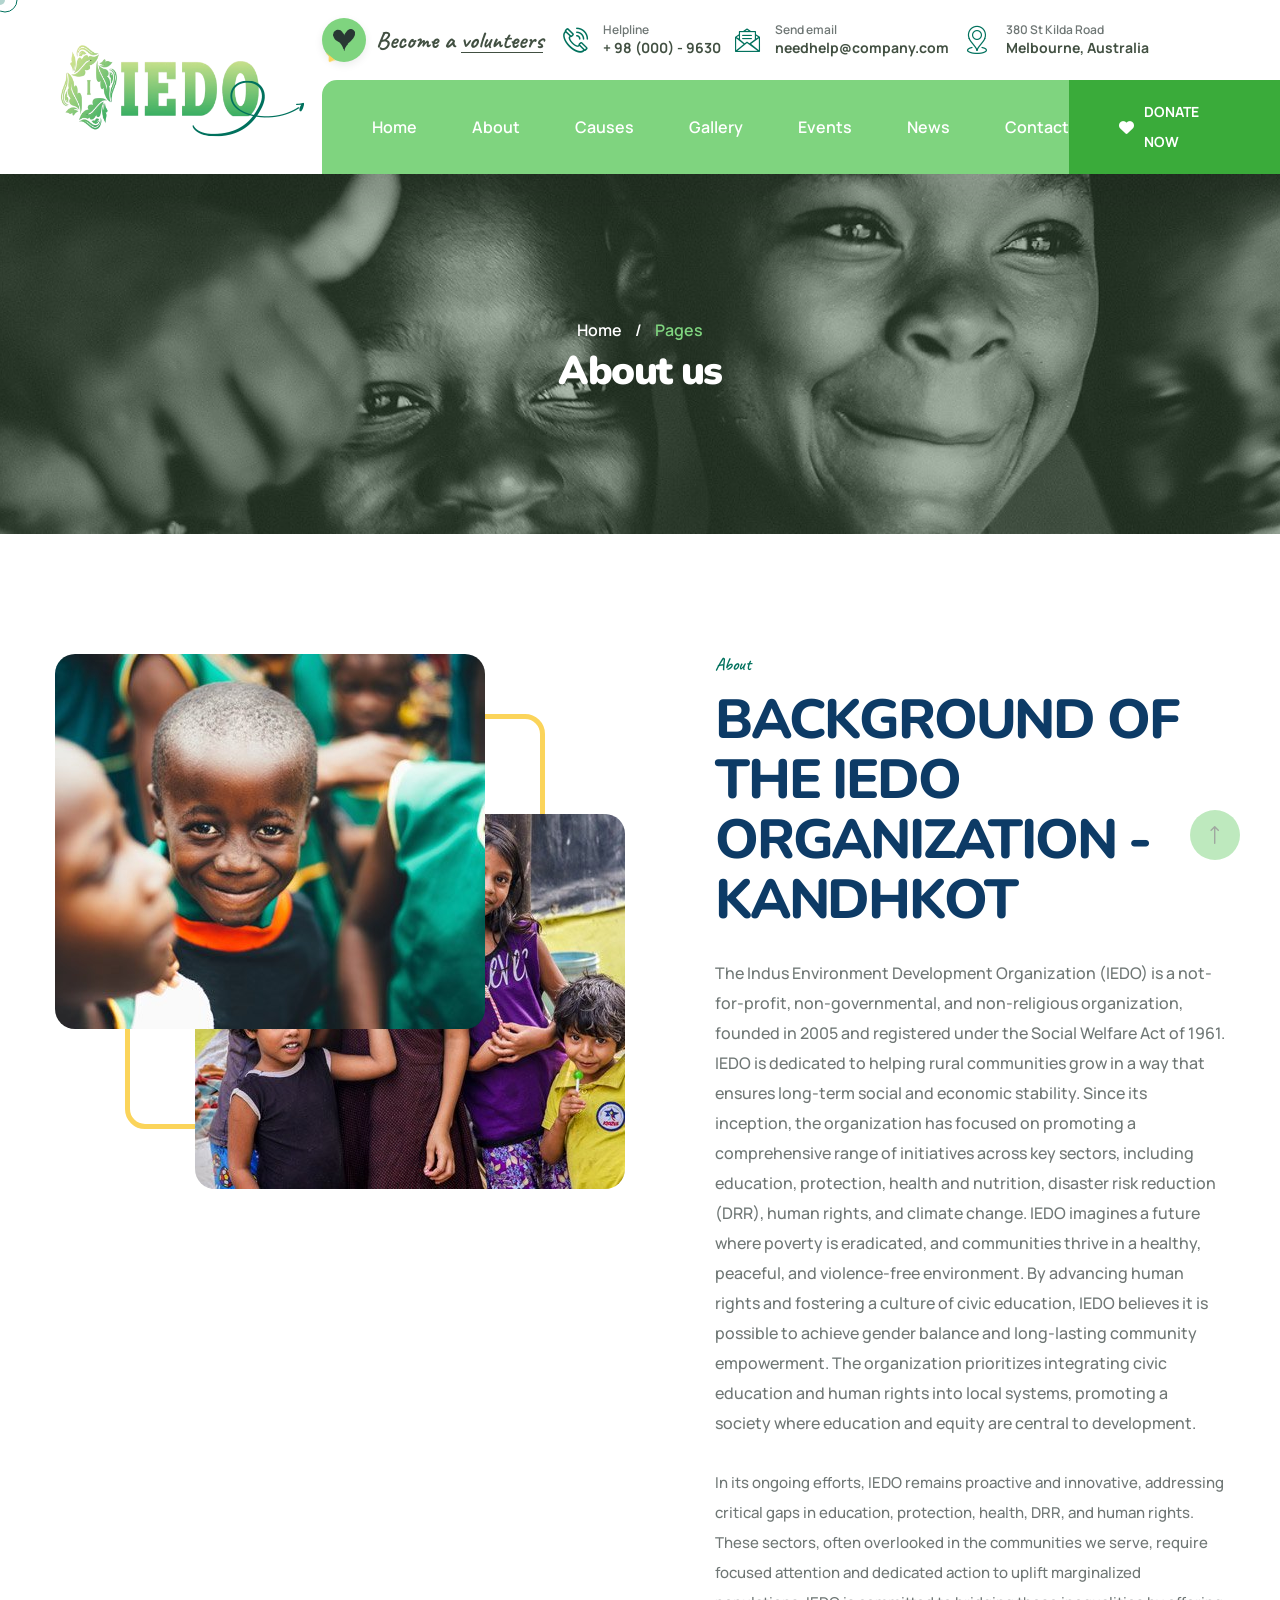
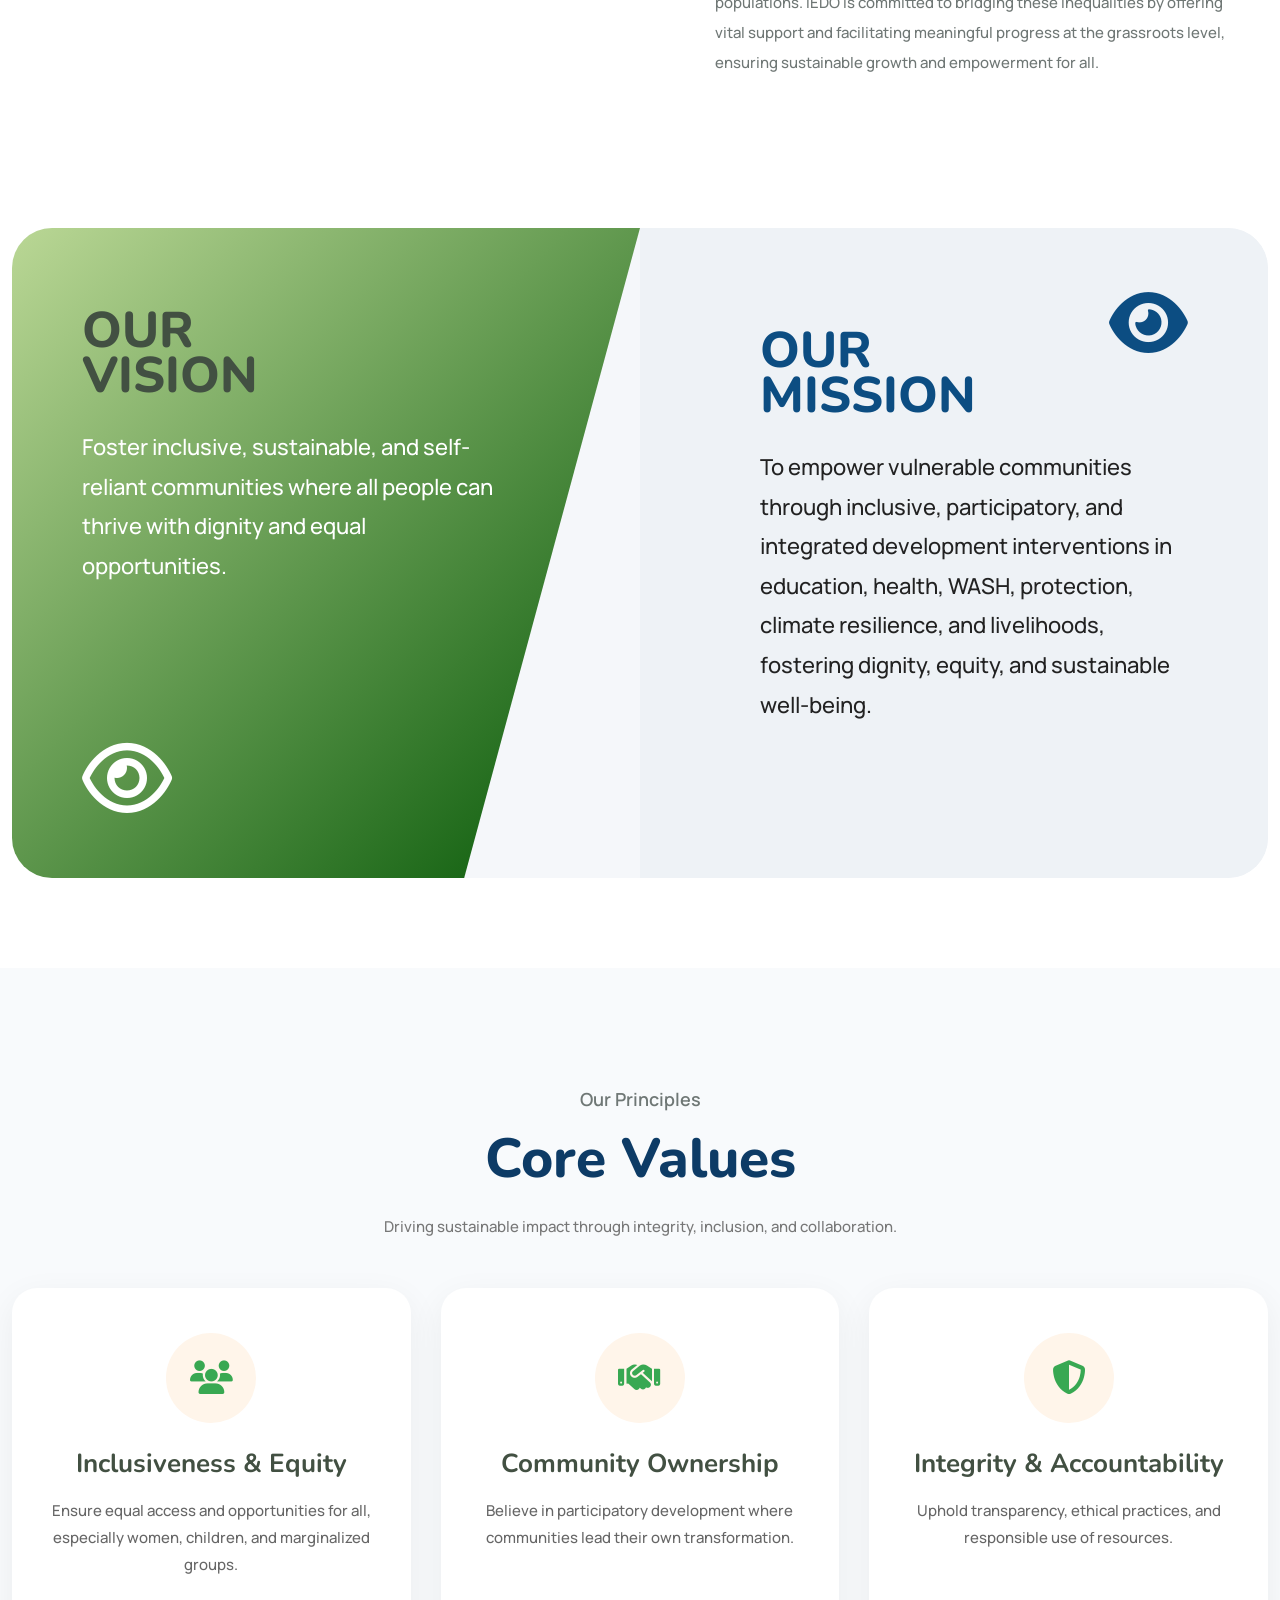
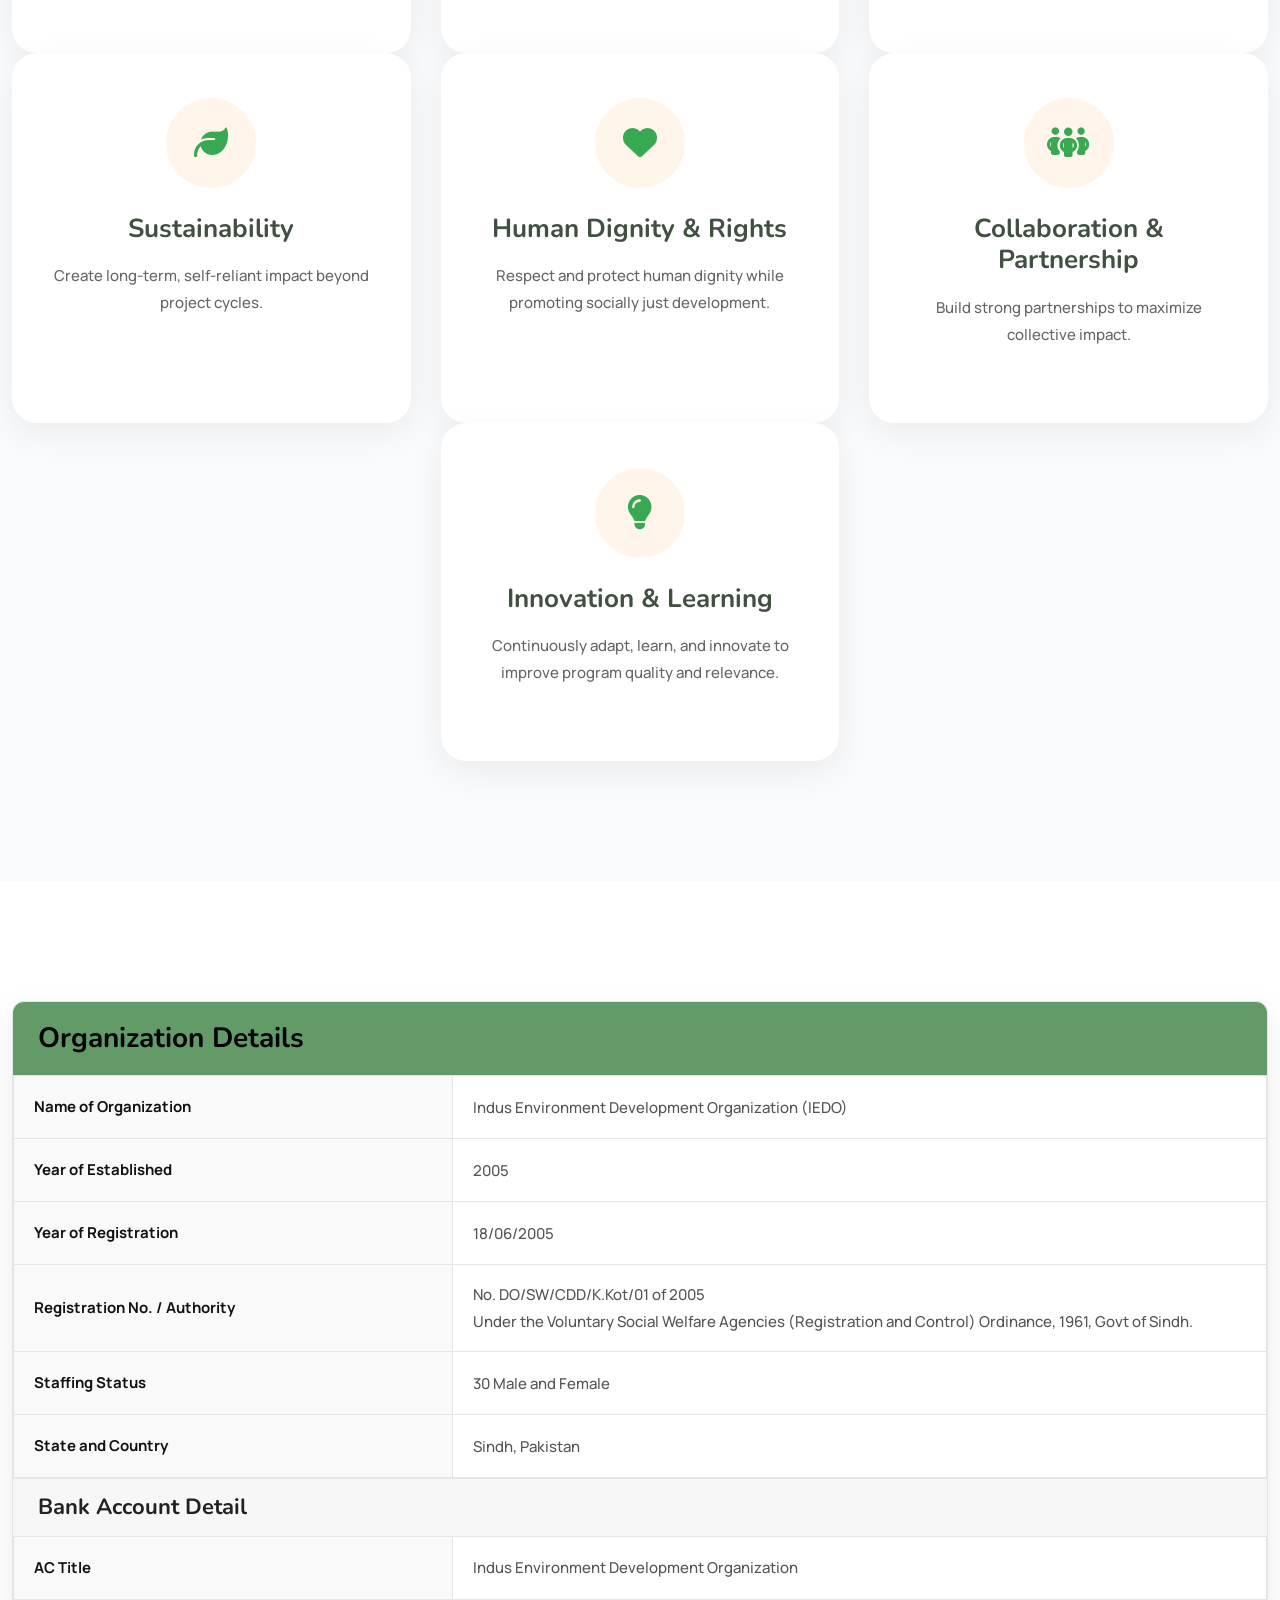
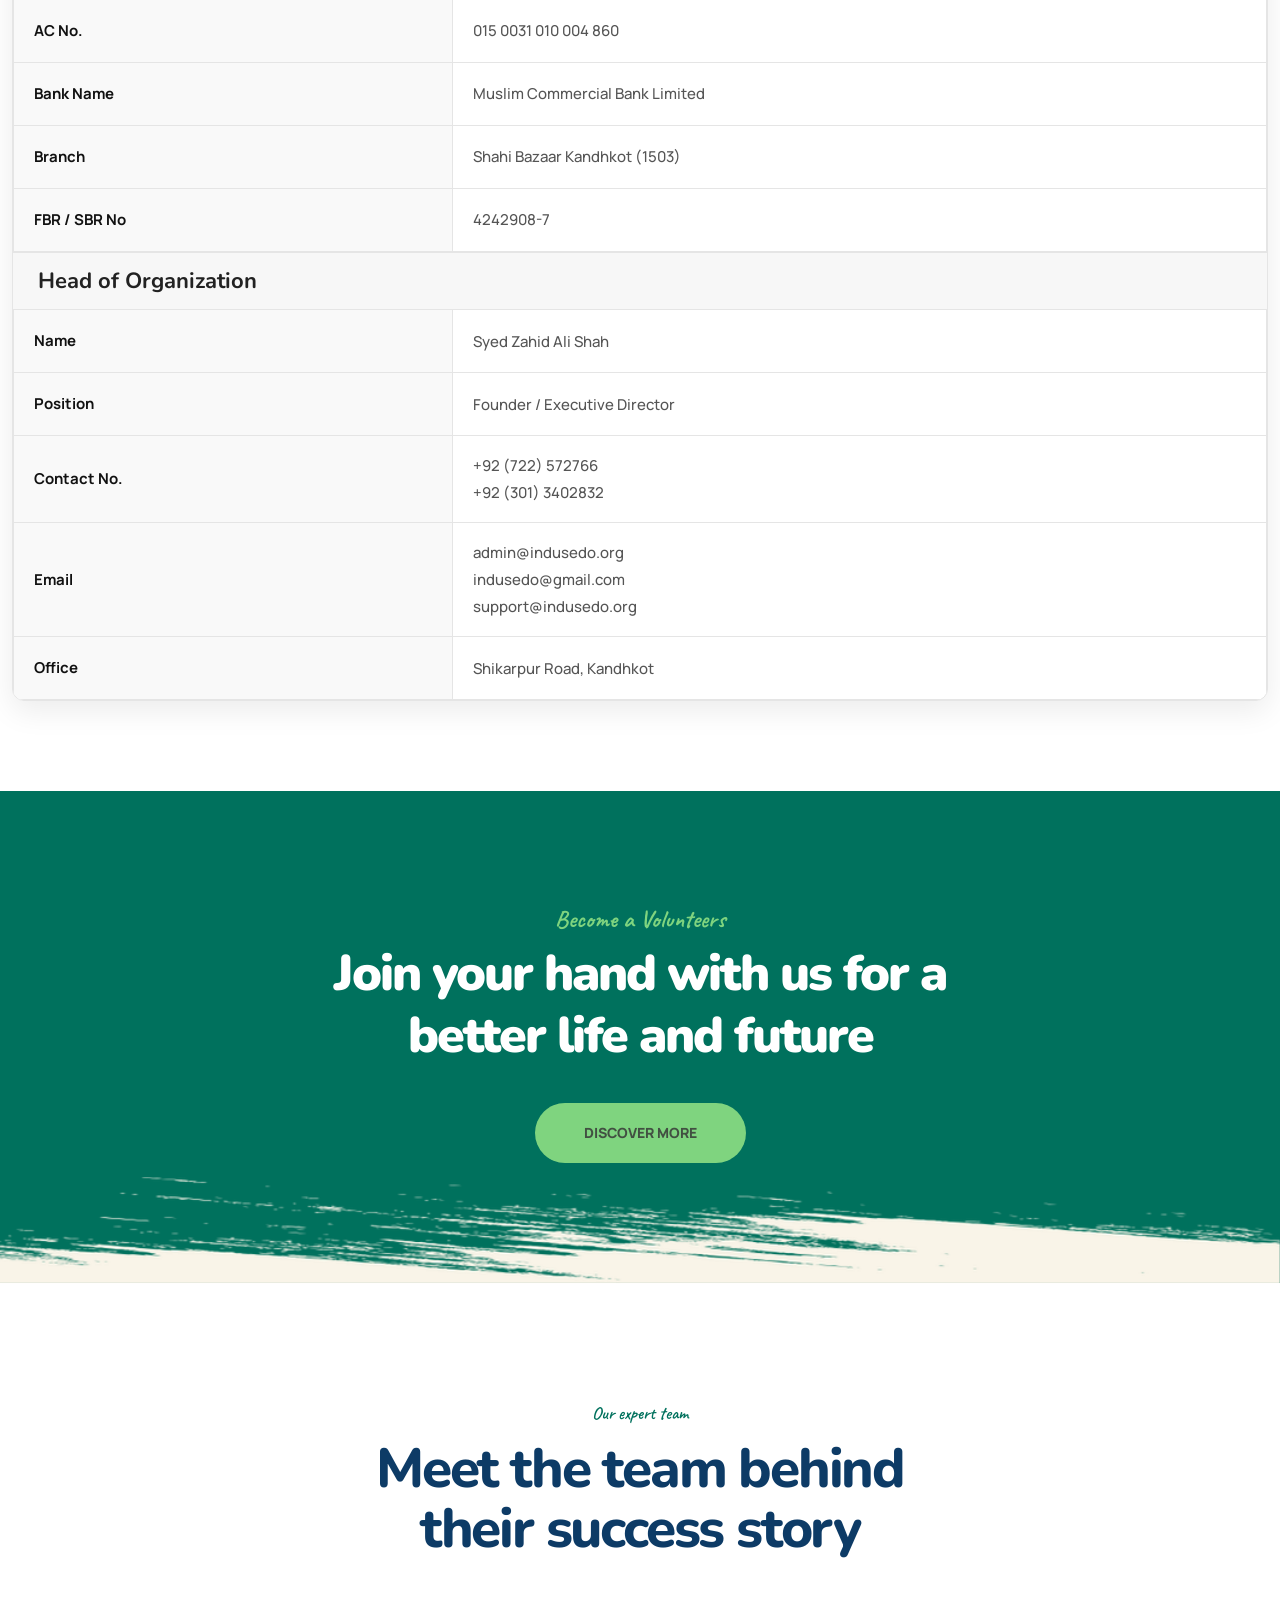
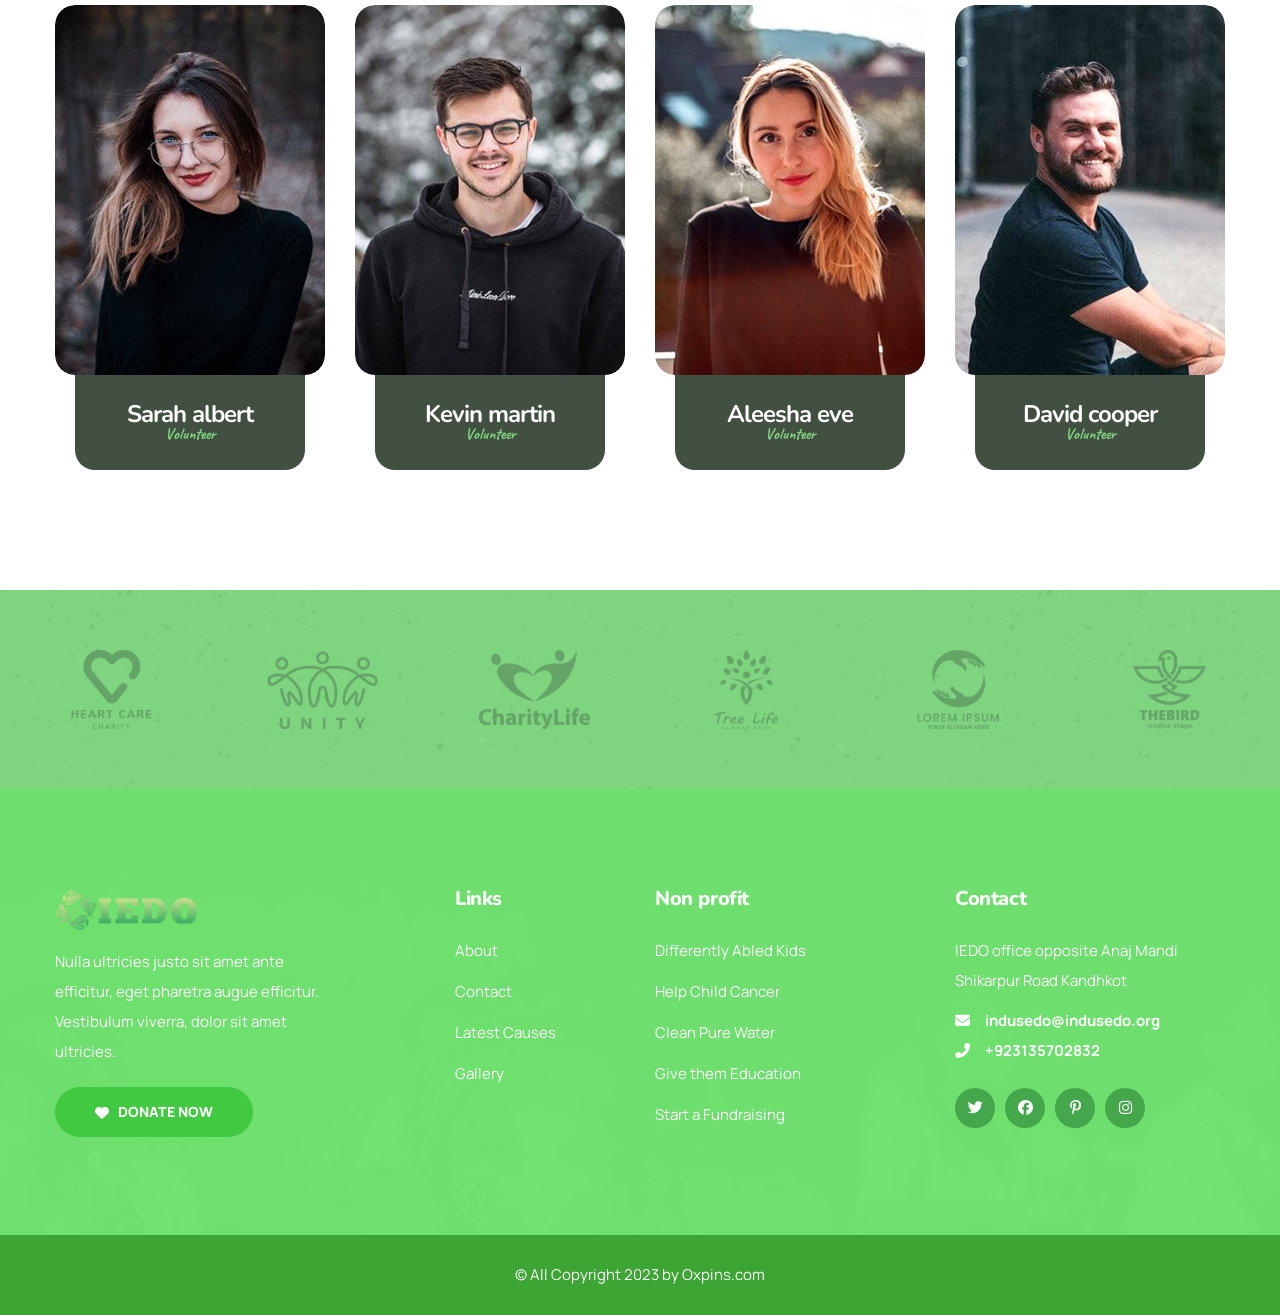
==== about.html @ 6746856f "updated" ====
<!DOCTYPE html>
<html lang="en">

<!-- Added by HTTrack -->
<meta http-equiv="content-type" content="text/html;charset=utf-8" /><!-- /Added by HTTrack -->

<head>
    <meta charset="UTF-8" />
    <meta name="viewport" content="width=device-width, initial-scale=1.0" />
  <title> IEDO | About</title>
    <!-- favicons Icons -->
    <link rel="apple-touch-icon" sizes="180x180" href="assets/images/favicons/apple-touch-icon.png" />
    <link rel="icon" type="image/png" sizes="32x32" href="assets/images/favicons/favicon-32x32.png" />
    <link rel="icon" type="image/png" sizes="16x16" href="assets/images/favicons/favicon-16x16.png" />
    <link rel="manifest" href="assets/images/favicons/site.webmanifest" />
    <meta name="description" content="Oxpins HTML 5 Template " />

    <!-- fonts -->
    <link rel="preconnect" href="https://fonts.googleapis.com/">

    <link rel="preconnect" href="https://fonts.gstatic.com/" crossorigin>

    <link
        href="https://fonts.googleapis.com/css2?family=Nunito:ital,wght@0,200;0,300;0,400;0,500;0,600;0,700;0,800;0,900;1,200;1,300;1,400;1,500;1,600;1,700;1,800;1,900&amp;display=swap"
        rel="stylesheet">

    <link href="https://fonts.googleapis.com/css2?family=Manrope:wght@200;300;400;500;600;700;800&amp;display=swap"
        rel="stylesheet">

    <link href="https://fonts.googleapis.com/css2?family=Caveat:wght@400;500;600;700&amp;display=swap" rel="stylesheet">


    <link rel="stylesheet" href="assets/vendors/bootstrap/css/bootstrap.min.css" />
    <link rel="stylesheet" href="assets/vendors/animate/animate.min.css" />
    <link rel="stylesheet" href="assets/vendors/animate/custom-animate.css" />
    <link rel="stylesheet" href="assets/vendors/fontawesome/css/all.min.css" />
    <link rel="stylesheet" href="assets/vendors/jarallax/jarallax.css" />
    <link rel="stylesheet" href="assets/vendors/jquery-magnific-popup/jquery.magnific-popup.css" />
    <link rel="stylesheet" href="assets/vendors/nouislider/nouislider.min.css" />
    <link rel="stylesheet" href="assets/vendors/nouislider/nouislider.pips.css" />
    <link rel="stylesheet" href="assets/vendors/odometer/odometer.min.css" />
    <link rel="stylesheet" href="assets/vendors/swiper/swiper.min.css" />
    <link rel="stylesheet" href="assets/vendors/oxpins-icons/style.css">
    <link rel="stylesheet" href="assets/vendors/tiny-slider/tiny-slider.min.css" />
    <link rel="stylesheet" href="assets/vendors/reey-font/stylesheet.css" />
    <link rel="stylesheet" href="assets/vendors/owl-carousel/owl.carousel.min.css" />
    <link rel="stylesheet" href="assets/vendors/owl-carousel/owl.theme.default.min.css" />
    <link rel="stylesheet" href="assets/vendors/bxslider/jquery.bxslider.css" />
    <link rel="stylesheet" href="assets/vendors/bootstrap-select/css/bootstrap-select.min.css" />
    <link rel="stylesheet" href="assets/vendors/vegas/vegas.min.css" />
    <link rel="stylesheet" href="assets/vendors/jquery-ui/jquery-ui.css" />
    <link rel="stylesheet" href="assets/vendors/timepicker/timePicker.css" />
    <link rel="stylesheet" href="https://cdnjs.cloudflare.com/ajax/libs/font-awesome/6.5.2/css/all.min.css">

    <!-- template styles -->
    <link rel="stylesheet" href="assets/css/oxpins.css" />
    <style>
        /* ================================
   IEDO Organization Details Design
================================ */

        .iedo-details-card {
            background: #fff;
            border-radius: 12px;
            overflow: hidden;
            box-shadow: 0 10px 30px rgba(0, 0, 0, 0.08);
            border: 1px solid #e5e5e5;
        }

        .card-header-custom {
            background: #629b68;
            padding: 20px 25px;
        }

        .card-header-custom h3 {
            color: #000000;
            margin: 0;
            font-size: 28px;
            font-weight: 700;
        }

        .sub-title {
            background: #f7f7f7;
            padding: 15px 25px;
            border-top: 1px solid #e5e5e5;
        }

        .sub-title h4 {
            margin: 0;
            font-size: 22px;
            font-weight: 700;
            color: #222;
        }

        .iedo-details-card .table {
            margin: 0;
        }

        .iedo-details-card .table th {
            background: #f9f9f9;
            color: #111;
            font-weight: 700;
            padding: 16px 20px;
            vertical-align: middle;
            font-size: 15px;
        }

        .iedo-details-card .table td {
            padding: 16px 20px;
            color: #555555;
            font-size: 15px;
            line-height: 1.8;
        }

        .iedo-details-card .table-bordered th,
        .iedo-details-card .table-bordered td {
            border: 1px solid #e5e5e5;
        }



        /* Mobile Responsive */
        @media (max-width: 767px) {

            .card-header-custom h3 {
                font-size: 22px;
            }

            .sub-title h4 {
                font-size: 18px;
            }

            .iedo-details-card .table th,
            .iedo-details-card .table td {
                font-size: 14px;
                padding: 12px;
            }

            .about-four__img-two {
                position: relative !important;
                width: 100%;
                bottom: 0;
                right: 0;
                margin-top: 20px;
            }
        }

        .mission-vision {
            padding: 120px 0;
        }

        .mission-vision-wrapper {
            position: relative;
            display: flex;
            overflow: hidden;
            border-radius: 40px;
            min-height: 650px;
            background: #f5f7fa;
        }

        /* LEFT */
        .vision-box {
            width: 50%;
            background: linear-gradient(135deg, #bad795, #025604);
            clip-path: polygon(0 0, 100% 0, 72% 100%, 0% 100%);
            position: relative;
        }

        .vision-content {
            padding: 80px 70px;
            color: #fff;
        }

        .vision-content h2 {
            font-size: 50px;
            font-weight: 800;
            line-height: 0.9;
            margin-bottom: 30px;
        }

        .vision-content p {
            font-size: 22px;
            line-height: 1.8;
            max-width: 420px;
        }

        .vision-icon {
            position: absolute;
            left: 70px;
            bottom: 60px;
        }

        .vision-icon i {
            font-size: 80px;
        }

        /* RIGHT */
        .mission-box {
            width: 50%;
            background: #eef2f6;
            position: relative;
        }

        .mission-content {
            padding: 100px 80px 80px 120px;
        }

        .mission-icon {
            position: absolute;
            top: 60px;
            right: 80px;
        }

        .mission-icon i {
            font-size: 70px;
            color: #0c4d82;
        }

        .mission-content h2 {
            color: #0c4d82;
            font-size: 50px;
            line-height: 0.9;
            font-weight: 800;
            margin-bottom: 30px;
        }

        .mission-content p {
            color: #222;
            font-size: 22px;
            line-height: 1.8;
            max-width: 430px;
        }

        /* Responsive */
        @media(max-width:991px) {

            .mission-vision-wrapper {
                flex-direction: column;
                min-height: auto;
            }

            .vision-box,
            .mission-box {
                width: 100%;
                clip-path: none;
            }

            .vision-content,
            .mission-content {
                padding: 60px 30px;
            }

            .vision-content h2,
            .mission-content h2 {
                font-size: 48px;
            }
        }

        /* Core Values Css Start*/
        .core-values {
            padding: 120px 0;
            background: #f8fafc;
        }

        .section-title span {
            font-size: 18px;
            font-weight: 600;
        }

        .section-title h2 {
            font-size: 55px;
            font-weight: 800;
            margin: 10px 0 20px;
            color: #0d3b66;
        }

        .section-title p {
            max-width: 700px;
            margin: auto;
            color: #777;
        }

        .value-card {
            background: #fff;
            border-radius: 25px;
            padding: 45px 35px;
            margin-bottom: 30px;
            text-align: center;

            box-shadow:
                0 10px 35px rgba(0, 0, 0, .06);

            transition: .4s;
            height: 100%;
        }

        .value-card:hover {
            transform: translateY(-10px);
            background:  linear-gradient(135deg,
                    #1df728,
                    #00ffbb);

            color: #fff;
        }

        .value-icon {
            width: 90px;
            height: 90px;

            margin: auto;

            border-radius: 50%;

            background: #fff5ea;

            display: flex;
            align-items: center;
            justify-content: center;

            margin-bottom: 25px;

            transition: .4s;
        }

        .value-card:hover .value-icon {
            background: #fff;
        }

        .value-icon i {
            font-size: 34px;
            color: #38a852;
        }

        .value-card h3 {
            font-size: 26px;
            margin-bottom: 18px;
            font-weight: 700;
        }

        .value-card p {
            line-height: 1.8;
            color: #666;
        }

        .value-card:hover p,
        .value-card:hover h3 {
            color: #fff;
        }

        @media(max-width:991px) {

            .section-title h2 {
                font-size: 40px;
            }

            .value-card {
                padding: 35px 25px;
            }

        }

        /* End Core Values */
    </style>
</head>

<body class="custom-cursor">

    <div class="custom-cursor__cursor"></div>
    <div class="custom-cursor__cursor-two"></div>





    <div class="preloader">
        <div class="preloader__image"></div>
    </div>
    <!-- /.preloader -->


    <div class="page-wrapper">
        <header class="main-header">
            <nav class="main-menu">
                <div class="main-menu__wrapper">
                    <div class="main-menu__wrapper-inner">
                        <div class="main-menu__left">
                            <div class="main-menu__logo">
                                <a href="index.html"><img src="assets/images/logo.png" height="90" width="200"
                                        alt=""></a>
                            </div>

                            <div class="main-menu__shape-1 float-bob-x">
                                <img src="assets/images/shapes/main-menu-shape-1.png" alt="">
                            </div>
                        </div>
                        <div class="main-menu__right">
                            <div class="main-menu__right-top">
                                <div class="main-menu__right-top-left">
                                    <div class="main-menu__volunteers">
                                        <div class="main-menu__volunteers-icon">
                                            <img src="assets/images/icon/main-menu-heart-icon.png" alt="">
                                        </div>
                                        <div class="main-menu__volunteers-text-box">
                                            <p class="main-menu__volunteers-text"><a href="become-volunteer.html">Become
                                                    a
                                                    <span>volunteers</span></a></p>
                                        </div>
                                    </div>
                                </div>
                                <div class="main-menu__right-top-right">
                                    <div class="main-menu__right-top-address">
                                        <ul class="list-unstyled main-menu__right-top-address-list">
                                            <li>
                                                <div class="icon">
                                                    <span class="icon-phone-call"></span>
                                                </div>
                                                <div class="content">
                                                    <p>Helpline</p>
                                                    <h5><a href="tel:980009630">+ 98 (000) - 9630</a></h5>
                                                </div>
                                            </li>
                                            <li>
                                                <div class="icon">
                                                    <span class="icon-message"></span>
                                                </div>
                                                <div class="content">
                                                    <p>Send email</p>
                                                    <h5><a href="mailto:needhelp@company.com">needhelp@company.com</a>
                                                    </h5>
                                                </div>
                                            </li>
                                            <li>
                                                <div class="icon">
                                                    <span class="icon-location"></span>
                                                </div>
                                                <div class="content">
                                                    <p>380 St Kilda Road</p>
                                                    <h5>Melbourne, Australia</h5>
                                                </div>
                                            </li>
                                        </ul>
                                    </div>
                                    <div class="main-menu__right-top-social">
                                        <a href="#"><i class="fab fa-twitter"></i></a>
                                        <a href="#"><i class="fab fa-facebook"></i></a>
                                        <a href="#"><i class="fab fa-pinterest-p"></i></a>
                                        <a href="#"><i class="fab fa-instagram"></i></a>
                                    </div>
                                </div>
                            </div>
                            <div class="main-menu__right-bottom">
                                <div class="main-menu__main-menu-box">
                                    <a href="#" class="mobile-nav__toggler"><i class="fa fa-bars"></i></a>
                                    <ul class="main-menu__list">
                                        <li>
                                            <a href="index.html">Home</a>
                                        </li>

                                        <li>
                                            <a href="about.html">About</a>
                                        </li>

                                        <li>
                                            <a href="donation.html">Causes</a>
                                        </li>

                                        <li>
                                            <a href="gallery.html">Gallery</a>
                                        </li>


                                        <li>
                                            <a href="events.html">Events</a>
                                        </li>


                                        <li>
                                            <a href="news.html">News</a>
                                        </li>

                                        <li>
                                            <a href="contact.html">Contact</a>
                                        </li>
                                    </ul>
                                </div>
                                <div class="main-menu__main-menu-content-box">
                                    <div class="main-menu__search-cat-btn-box">
                                        <div class="main-menu__btn-box">
                                            <a href="donate-now.html" class="main-menu__btn"> <span
                                                    class="fa fa-heart"></span> Donate
                                                now</a>
                                        </div>
                                    </div>
                                </div>
                            </div>
                        </div>
                    </div>
                </div>
            </nav>
        </header>

        <div class="stricky-header stricked-menu main-menu">
            <div class="sticky-header__content"></div><!-- /.sticky-header__content -->
        </div><!-- /.stricky-header -->

        <!--Page Header Start-->
        <section class="page-header">
            <div class="page-header-bg" style="background-image: url(assets/images/backgrounds/page-header-bg.jpg)">
            </div>
            <div class="container">
                <div class="page-header__inner">
                    <ul class="thm-breadcrumb list-unstyled">
                        <li><a href="index.html">Home</a></li>
                        <li><span>/</span></li>
                        <li class="active">Pages</li>
                    </ul>
                    <h2>About us</h2>
                </div>
            </div>
        </section>
        <!--Page Header End-->




        <!--About Four Start-->
        <section class="about-four">
            <div class="container">
                <div class="row">
                    <div class="col-xl-6">
                        <div class="about-four__left">
                            <div class="about-four__img-box">
                                <div class="about-four__img">
                                    <img src="assets/images/resources/about-four-img-1.jpg" alt="">
                                </div>
                                <div class="about-four__img-two">
                                    <img src="assets/images/resources/about-four-img-2.jpg" alt="">
                                </div>
                                <div class="about-four__border"></div>
                            </div>
                        </div>
                    </div>
                    <div class="col-xl-6">
                        <div class="about-four__right">
                            <div class="section-title text-left">
                                <span class="section-title__tagline">About</span>
                                <h2 class="section-title__title">BACKGROUND OF THE IEDO ORGANIZATION - KANDHKOT</h2>
                            </div>
                            <p class="about-four__text">The Indus Environment Development Organization (IEDO) is a
                                not-for-profit, non-governmental,
                                and non-religious organization, founded in 2005 and registered under the Social Welfare
                                Act of 1961.
                                IEDO is dedicated to helping rural communities grow in a way that ensures long-term
                                social and economic stability.
                                Since its inception, the organization has focused on promoting a comprehensive range of
                                initiatives across key sectors, including education, protection,
                                health and nutrition, disaster risk reduction (DRR), human rights, and climate change.
                                IEDO imagines a future where poverty is eradicated, and communities thrive in a healthy,
                                peaceful, and violence-free environment. By advancing human rights and fostering a
                                culture of civic education,
                                IEDO believes it is possible to achieve gender balance and long-lasting community
                                empowerment.
                                The organization prioritizes
                                integrating civic education and human rights into local systems,
                                promoting a society where education and equity are central to development.</p></br>

                            <p>In its ongoing efforts, IEDO remains proactive and innovative, addressing critical gaps
                                in education,
                                protection, health, DRR, and human rights. These sectors, often overlooked in the
                                communities we serve,
                                require focused attention and dedicated action to uplift marginalized populations. IEDO
                                is committed to bridging these inequalities
                                by offering vital support and facilitating meaningful progress at the grassroots level,
                                ensuring sustainable growth and empowerment for all.</p>
                        </div>
                    </div>
                </div>
            </div>
        </section></br>
        <!--About Four End-->


        <!--Our Mission and Our Vision Start-->
        <section class="news-one">
            <div class="container-fluid">
                <div class="mission-vision-wrapper">
                    <!-- Vision -->
                    <div class="vision-box">
                        <div class="vision-content">
                            <h2>OUR<br>VISION</h2>
                            <p>
                                Foster inclusive, sustainable, and self-reliant communities where all people can
                                thrive with dignity and equal opportunities.
                            </p>

                            <div class="vision-icon">
                                <i class="fa-regular fa-eye"></i>
                            </div>
                        </div>
                    </div>

                    <!-- Mission -->
                    <div class="mission-box">
                        <div class="mission-content">
                            <div class="mission-icon">
                                <i class="fa-solid fa-eye"></i>
                            </div>
                            <h2>OUR<br>MISSION</h2>
                            <p>
                                To empower vulnerable communities through inclusive, participatory, and
                                integrated development interventions in education, health, WASH, protection, climate
                                resilience, and livelihoods, fostering dignity, equity, and sustainable well-being.
                            </p>
                        </div>
                    </div>

                </div>
            </div>
        </section>
        <!--Mission and Vision End-->


        <!--Core Values Start-->
        <section class="core-values">
            <div class="container-fluid">
                <div class="section-title text-center">
                    <span>Our Principles</span>
                    <h2>Core Values</h2>
                    <p>Driving sustainable impact through integrity, inclusion, and collaboration.</p>
                </div>

                <div class="row">

                    <div class="col-xl-4 col-lg-6">
                        <div class="value-card">
                            <div class="value-icon">
                                <i class="fa-solid fa-users"></i>
                            </div>
                            <h3>Inclusiveness & Equity</h3>
                            <p>
                                Ensure equal access and opportunities for all,
                                especially women, children, and marginalized groups.
                            </p>
                        </div>
                    </div>

                    <div class="col-xl-4 col-lg-6">
                        <div class="value-card">
                            <div class="value-icon">
                                <i class="fa-solid fa-handshake"></i>
                            </div>
                            <h3>Community Ownership</h3>
                            <p>
                                Believe in participatory development where communities
                                lead their own transformation.
                            </p>
                        </div>
                    </div>

                    <div class="col-xl-4 col-lg-6">
                        <div class="value-card">
                            <div class="value-icon">
                                <i class="fa-solid fa-shield-halved"></i>
                            </div>
                            <h3>Integrity & Accountability</h3>
                            <p>
                                Uphold transparency, ethical practices,
                                and responsible use of resources.
                            </p>
                        </div>
                    </div>

                    <div class="col-xl-4 col-lg-6">
                        <div class="value-card">
                            <div class="value-icon">
                                <i class="fa-solid fa-leaf"></i>
                            </div>
                            <h3>Sustainability</h3>
                            <p>
                                Create long-term, self-reliant impact
                                beyond project cycles.
                            </p>
                        </div>
                    </div>

                    <div class="col-xl-4 col-lg-6">
                        <div class="value-card">
                            <div class="value-icon">
                                <i class="fa-solid fa-heart"></i>
                            </div>
                            <h3>Human Dignity & Rights</h3>
                            <p>
                                Respect and protect human dignity while
                                promoting socially just development.
                            </p>
                        </div>
                    </div>

                    <div class="col-xl-4 col-lg-6">
                        <div class="value-card">
                            <div class="value-icon">
                                <i class="fa-solid fa-people-group"></i>
                            </div>
                            <h3>Collaboration & Partnership</h3>
                            <p>
                                Build strong partnerships to maximize
                                collective impact.
                            </p>
                        </div>
                    </div>

                    <div class="col-xl-4 col-lg-6 mx-auto">
                        <div class="value-card">
                            <div class="value-icon">
                                <i class="fa-solid fa-lightbulb"></i>
                            </div>
                            <h3>Innovation & Learning</h3>
                            <p>
                                Continuously adapt, learn, and innovate
                                to improve program quality and relevance.
                            </p>
                        </div>
                    </div>

                </div>

            </div>
        </section>
        <!--/Core values End-->

        <!-- Organization Details Card -->
        <section class="news-one">
            <div class="container-fluid">
                <div class="row">
                    <div class="col-xl-12">
                        <div class="iedo-details-card">
                            <div class="card-header-custom">
                                <h3>Organization Details</h3>
                            </div>

                            <div class="table-responsive">
                                <table class="table table-bordered align-middle mb-0">

                                    <tbody>

                                        <tr>
                                            <th width="35%">Name of Organization</th>
                                            <td>Indus Environment Development Organization (IEDO)</td>
                                        </tr>

                                        <tr>
                                            <th>Year of Established</th>
                                            <td>2005</td>
                                        </tr>

                                        <tr>
                                            <th>Year of Registration</th>
                                            <td>18/06/2005</td>
                                        </tr>

                                        <tr>
                                            <th>Registration No. / Authority</th>
                                            <td>
                                                No. DO/SW/CDD/K.Kot/01 of 2005 <br>
                                                Under the Voluntary Social Welfare Agencies
                                                (Registration and Control) Ordinance, 1961,
                                                Govt of Sindh.
                                            </td>
                                        </tr>

                                        <tr>
                                            <th>Staffing Status</th>
                                            <td>30 Male and Female</td>
                                        </tr>

                                        <tr>
                                            <th>State and Country</th>
                                            <td>Sindh, Pakistan</td>
                                        </tr>

                                    </tbody>
                                </table>
                            </div>

                            <!-- Bank Details -->
                            <div class="sub-title">
                                <h4>Bank Account Detail</h4>
                            </div>

                            <div class="table-responsive">
                                <table class="table table-bordered align-middle mb-0">

                                    <tbody>

                                        <tr>
                                            <th width="35%">AC Title</th>
                                            <td>Indus Environment Development Organization</td>
                                        </tr>

                                        <tr>
                                            <th>AC No.</th>
                                            <td>015 0031 010 004 860</td>
                                        </tr>

                                        <tr>
                                            <th>Bank Name</th>
                                            <td>Muslim Commercial Bank Limited</td>
                                        </tr>

                                        <tr>
                                            <th>Branch</th>
                                            <td>Shahi Bazaar Kandhkot (1503)</td>
                                        </tr>

                                        <tr>
                                            <th>FBR / SBR No</th>
                                            <td>4242908-7</td>
                                        </tr>

                                    </tbody>
                                </table>
                            </div>

                            <!-- Contact Details -->
                            <div class="sub-title">
                                <h4>Head of Organization</h4>
                            </div>

                            <div class="table-responsive">
                                <table class="table table-bordered align-middle mb-0">

                                    <tbody>

                                        <tr>
                                            <th width="35%">Name</th>
                                            <td>Syed Zahid Ali Shah</td>
                                        </tr>

                                        <tr>
                                            <th>Position</th>
                                            <td>Founder / Executive Director</td>
                                        </tr>

                                        <tr>
                                            <th>Contact No.</th>
                                            <td>
                                                +92 (722) 572766 <br>
                                                +92 (301) 3402832
                                            </td>
                                        </tr>

                                        <tr>
                                            <th>Email</th>
                                            <td>
                                                admin@indusedo.org <br>
                                                indusedo@gmail.com <br>
                                                support@indusedo.org
                                            </td>
                                        </tr>

                                        <tr>
                                            <th>Office</th>
                                            <td>
                                                Shikarpur Road, Kandhkot
                                            </td>
                                        </tr>

                                    </tbody>

                                </table>
                            </div>

                        </div>
                    </div>
                </div>
            </div>
        </section>
        <!-- Organization Details Card End -->



        <!--Become Volunteer One Start-->
        <section class="become-volunteer-one">
            <div class="become-volunteer-one__bg-box">
                <div class="become-volunteer-one__bg jarallax" data-jarallax data-speed="0.2" data-imgPosition="50% 0%"
                    style="background-image: url(assets/images/backgrounds/become-volunteer-one-bg.jpg);"></div>
            </div>
            <div class="become-volunteer-one__shape-1"
                style="background-image: url(assets/images/shapes/become-volunteer-shape-1.png);"></div>
            <div class="container">
                <div class="become-volunteer-one__inner">
                    <p class="become-volunteer-one__sub-title">Become a Volunteers</p>
                    <h3 class="become-volunteer-one__title">Join your hand with us for a <br> better life and future
                    </h3>
                    <div class="become-volunteer-one__btn-box">
                        <a href="become-volunteer.html" class="thm-btn become-volunteer-one__btn">Discover More</a>
                    </div>
                </div>
            </div>
        </section>
        <!--Become Volunteer One End-->


        <!--Team One Start-->
        <section class="team-one">
            <div class="container">
                <div class="section-title text-center">
                    <span class="section-title__tagline">Our expert team</span>
                    <h2 class="section-title__title">Meet the team behind <br> their success story</h2>
                </div>
                <div class="row">
                    <!--Team One Single Start-->
                    <div class="col-xl-3 col-lg-6 col-md-6 wow fadeInUp" data-wow-delay="100ms">
                        <div class="team-one__single">
                            <div class="team-one__img">
                                <img src="assets/images/team/team-1-1.jpg" alt="">
                                <div class="team-one__social">
                                    <a href="#"><i class="fab fa-facebook"></i></a>
                                    <a href="#"><i class="fab fa-twitter"></i></a>
                                    <a href="#"><i class="fab fa-pinterest-p"></i></a>
                                    <a href="#"><i class="fab fa-instagram"></i></a>
                                </div>
                            </div>
                            <div class="team-one__content">
                                <h3 class="team-one__name"><a href="team-details.html">Sarah albert</a></h3>
                                <p class="team-one__sub-title">Volunteer</p>
                            </div>
                        </div>
                    </div>
                    <!--Team One Single End-->
                    <!--Team One Single Start-->
                    <div class="col-xl-3 col-lg-6 col-md-6 wow fadeInUp" data-wow-delay="200ms">
                        <div class="team-one__single">
                            <div class="team-one__img">
                                <img src="assets/images/team/team-1-2.jpg" alt="">
                                <div class="team-one__social">
                                    <a href="#"><i class="fab fa-facebook"></i></a>
                                    <a href="#"><i class="fab fa-twitter"></i></a>
                                    <a href="#"><i class="fab fa-pinterest-p"></i></a>
                                    <a href="#"><i class="fab fa-instagram"></i></a>
                                </div>
                            </div>
                            <div class="team-one__content">
                                <h3 class="team-one__name"><a href="team-details.html">Kevin martin</a></h3>
                                <p class="team-one__sub-title">Volunteer</p>
                            </div>
                        </div>
                    </div>
                    <!--Team One Single End-->
                    <!--Team One Single Start-->
                    <div class="col-xl-3 col-lg-6 col-md-6 wow fadeInUp" data-wow-delay="300ms">
                        <div class="team-one__single">
                            <div class="team-one__img">
                                <img src="assets/images/team/team-1-3.jpg" alt="">
                                <div class="team-one__social">
                                    <a href="#"><i class="fab fa-facebook"></i></a>
                                    <a href="#"><i class="fab fa-twitter"></i></a>
                                    <a href="#"><i class="fab fa-pinterest-p"></i></a>
                                    <a href="#"><i class="fab fa-instagram"></i></a>
                                </div>
                            </div>
                            <div class="team-one__content">
                                <h3 class="team-one__name"><a href="team-details.html">Aleesha eve</a></h3>
                                <p class="team-one__sub-title">Volunteer</p>
                            </div>
                        </div>
                    </div>
                    <!--Team One Single End-->
                    <!--Team One Single Start-->
                    <div class="col-xl-3 col-lg-6 col-md-6 wow fadeInUp" data-wow-delay="400ms">
                        <div class="team-one__single">
                            <div class="team-one__img">
                                <img src="assets/images/team/team-1-4.jpg" alt="">
                                <div class="team-one__social">
                                    <a href="#"><i class="fab fa-facebook"></i></a>
                                    <a href="#"><i class="fab fa-twitter"></i></a>
                                    <a href="#"><i class="fab fa-pinterest-p"></i></a>
                                    <a href="#"><i class="fab fa-instagram"></i></a>
                                </div>
                            </div>
                            <div class="team-one__content">
                                <h3 class="team-one__name"><a href="team-details.html">David cooper</a></h3>
                                <p class="team-one__sub-title">Volunteer</p>
                            </div>
                        </div>
                    </div>
                    <!--Team One Single End-->
                </div>
            </div>
        </section>
        <!--Team One End-->

        <!--Brand One Start-->
        <section class="brand-one brand-three">
            <div class="brand-two-shape-1" style="background-image: url(assets/images/shapes/brand-three-shape-1.png);">
            </div>
            <div class="container">
                <div class="thm-swiper__slider swiper-container" data-swiper-options='{"spaceBetween": 100, "slidesPerView": 5, "autoplay": { "delay": 5000 }, "breakpoints": {
                            "0": {
                                "spaceBetween": 30,
                                "slidesPerView": 2
                            },
                            "375": {
                                "spaceBetween": 30,
                                "slidesPerView": 2
                            },
                            "575": {
                                "spaceBetween": 30,
                                "slidesPerView": 3
                            },
                            "767": {
                                "spaceBetween": 50,
                                "slidesPerView": 4
                            },
                            "991": {
                                "spaceBetween": 50,
                                "slidesPerView": 5
                            },
                            "1199": {
                                "spaceBetween": 100,
                                "slidesPerView": 6
                            }
                        }}'>
                    <div class="swiper-wrapper">
                        <div class="swiper-slide">
                            <img src="assets/images/brand/brand-1-1.png" alt="">
                        </div><!-- /.swiper-slide -->
                        <div class="swiper-slide">
                            <img src="assets/images/brand/brand-1-2.png" alt="">
                        </div><!-- /.swiper-slide -->
                        <div class="swiper-slide">
                            <img src="assets/images/brand/brand-1-3.png" alt="">
                        </div><!-- /.swiper-slide -->
                        <div class="swiper-slide">
                            <img src="assets/images/brand/brand-1-4.png" alt="">
                        </div><!-- /.swiper-slide -->
                        <div class="swiper-slide">
                            <img src="assets/images/brand/brand-1-5.png" alt="">
                        </div><!-- /.swiper-slide -->
                        <div class="swiper-slide">
                            <img src="assets/images/brand/brand-1-6.png" alt="">
                        </div><!-- /.swiper-slide -->
                        <div class="swiper-slide">
                            <img src="assets/images/brand/brand-1-1.png" alt="">
                        </div><!-- /.swiper-slide -->
                        <div class="swiper-slide">
                            <img src="assets/images/brand/brand-1-2.png" alt="">
                        </div><!-- /.swiper-slide -->
                        <div class="swiper-slide">
                            <img src="assets/images/brand/brand-1-3.png" alt="">
                        </div><!-- /.swiper-slide -->
                        <div class="swiper-slide">
                            <img src="assets/images/brand/brand-1-4.png" alt="">
                        </div><!-- /.swiper-slide -->
                        <div class="swiper-slide">
                            <img src="assets/images/brand/brand-1-5.png" alt="">
                        </div><!-- /.swiper-slide -->
                        <div class="swiper-slide">
                            <img src="assets/images/brand/brand-1-6.png" alt="">
                        </div><!-- /.swiper-slide -->
                    </div>
                </div>
            </div>
        </section>
        <!--Brand One End-->

        <!--Site Footer Start-->
        <footer class="site-footer">
            <div class="site-footer-bg" style="background-image: url(assets/images/backgrounds/site-footer-bg.jpg);">
            </div>
            <div class="site-footer__top">
                <div class="container">
                    <div class="row">
                        <div class="col-xl-4 col-lg-6 col-md-6 wow fadeInUp" data-wow-delay="100ms">
                            <div class="footer-widget__column footer-widget__about">
                                <div class="footer-widget__about-logo">
                                    <a href="index.html"><img src="assets/images/logo.png" width="143" alt=""></a>
                                </div>
                                <div class="footer-widget__about-text-box">
                                    <p class="footer-widget__about-text">Nulla ultricies justo sit amet ante efficitur,
                                        eget pharetra augue efficitur. Vestibulum viverra, dolor sit amet ultricies.</p>
                                </div>
                                <div class="footer-widget__btn">
                                    <a href="donate-now.html"> <span class="fa fa-heart"></span>Donate now</a>
                                </div>
                            </div>
                        </div>
                        <div class="col-xl-2 col-lg-6 col-md-6 wow fadeInUp" data-wow-delay="200ms">
                            <div class="footer-widget__column footer-widget__links clearfix">
                                <h3 class="footer-widget__title">Links</h3>
                                <ul class="footer-widget__links-list list-unstyled clearfix">
                                    <li><a href="about.html">About</a></li>
                                    <li><a href="contact.html">Contact</a></li>
                                    <li><a href="donation.html">Latest Causes</a></li>
                                    <li><a href="gallery.html">Gallery</a></li>
                                </ul>
                            </div>
                        </div>
                        <div class="col-xl-2 col-lg-6 col-md-6 wow fadeInUp" data-wow-delay="300ms">
                            <div class="footer-widget__column footer-widget__non-profit clearfix">
                                <h3 class="footer-widget__title">Non profit</h3>
                                <ul class="footer-widget__non-profit-list list-unstyled clearfix">
                                    <li><a href="donation-details.html">Differently Abled Kids</a></li>
                                    <li><a href="donation-details.html">Help Child Cancer</a></li>
                                    <li><a href="donation-details.html">Clean Pure Water</a></li>
                                    <li><a href="donation-details.html">Give them Education</a></li>
                                    <li><a href="donation-details.html">Start a Fundraising</a></li>
                                </ul>
                            </div>
                        </div>
                        <div class="col-xl-4 col-lg-6 col-md-6 wow fadeInUp" data-wow-delay="400ms">
                            <div class="footer-widget__column footer-widget__contact">
                                <h3 class="footer-widget__title">Contact</h3>
                                <p class="footer-widget__contact-text">IEDO office opposite Anaj Mandi<br>
                                    Shikarpur Road Kandhkot
                                </p>
                                <ul class="list-unstyled footer-widget__contact-list">
                                    <li>
                                        <div class="icon">
                                            <i class="fa fa-envelope"></i>
                                        </div>
                                        <div class="text">
                                            <p><a href="mailto:needhelp@company.com ">indusedo@indusedo.org</a></p>
                                        </div>
                                    </li>
                                    <li>
                                        <div class="icon">
                                            <i class="fas fa-phone-alt"></i>
                                        </div>
                                        <div class="text">
                                            <p><a href="tel:980009630">+923135702832</a></p>
                                        </div>
                                    </li>
                                </ul>
                                <div class="site-footer__social">
                                    <a href="#"><i class="fab fa-twitter"></i></a>
                                    <a href="#"><i class="fab fa-facebook"></i></a>
                                    <a href="#"><i class="fab fa-pinterest-p"></i></a>
                                    <a href="#"><i class="fab fa-instagram"></i></a>
                                </div>
                            </div>
                        </div>
                    </div>
                </div>
            </div>
            <div class="site-footer__bottom">
                <div class="container">
                    <div class="row">
                        <div class="col-xl-12">
                            <div class="site-footer__bottom-inner">
                                <p class="site-footer__bottom-text">© All Copyright 2023 by <a href="#">Oxpins.com</a>
                                </p>
                            </div>
                        </div>
                    </div>
                </div>
            </div>
        </footer>
        <!--Site Footer End-->


    </div><!-- /.page-wrapper -->


    <div class="mobile-nav__wrapper">
        <div class="mobile-nav__overlay mobile-nav__toggler"></div>
        <!-- /.mobile-nav__overlay -->
        <div class="mobile-nav__content">
            <span class="mobile-nav__close mobile-nav__toggler"><i class="fa fa-times"></i></span>

            <div class="logo-box">
                <a href="index.html" aria-label="logo image"><img src="assets/images/resources/logo-2.png" width="143"
                        alt="" /></a>
            </div>
            <!-- /.logo-box -->
            <div class="mobile-nav__container"></div>
            <!-- /.mobile-nav__container -->

            <ul class="mobile-nav__contact list-unstyled">
                <li>
                    <i class="fa fa-envelope"></i>
                    <a href="mailto:needhelp@packageName__.com">needhelp@oxpins.com</a>
                </li>
                <li>
                    <i class="fa fa-phone-alt"></i>
                    <a href="tel:666-888-0000">666 888 0000</a>
                </li>
            </ul><!-- /.mobile-nav__contact -->
            <div class="mobile-nav__top">
                <div class="mobile-nav__social">
                    <a href="#" class="fab fa-twitter"></a>
                    <a href="#" class="fab fa-facebook-square"></a>
                    <a href="#" class="fab fa-pinterest-p"></a>
                    <a href="#" class="fab fa-instagram"></a>
                </div><!-- /.mobile-nav__social -->
            </div><!-- /.mobile-nav__top -->



        </div>
        <!-- /.mobile-nav__content -->
    </div>
    <!-- /.mobile-nav__wrapper -->

    <div class="search-popup">
        <div class="search-popup__overlay search-toggler"></div>
        <!-- /.search-popup__overlay -->
        <div class="search-popup__content">
            <form action="#">
                <label for="search" class="sr-only">search here</label><!-- /.sr-only -->
                <input type="text" id="search" placeholder="Search Here..." />
                <button type="submit" aria-label="search submit" class="thm-btn">
                    <i class="icon-magnifying-glass"></i>
                </button>
            </form>
        </div>
        <!-- /.search-popup__content -->
    </div>
    <!-- /.search-popup -->

    <a href="#" data-target="html" class="scroll-to-target scroll-to-top"><i class="icon-up-arrow"></i></a>


    <script src="assets/vendors/jquery/jquery-3.6.0.min.js"></script>
    <script src="assets/vendors/bootstrap/js/bootstrap.bundle.min.js"></script>
    <script src="assets/vendors/jarallax/jarallax.min.js"></script>
    <script src="assets/vendors/jquery-ajaxchimp/jquery.ajaxchimp.min.js"></script>
    <script src="assets/vendors/jquery-appear/jquery.appear.min.js"></script>
    <script src="assets/vendors/jquery-circle-progress/jquery.circle-progress.min.js"></script>
    <script src="assets/vendors/jquery-magnific-popup/jquery.magnific-popup.min.js"></script>
    <script src="assets/vendors/jquery-validate/jquery.validate.min.js"></script>
    <script src="assets/vendors/nouislider/nouislider.min.js"></script>
    <script src="assets/vendors/odometer/odometer.min.js"></script>
    <script src="assets/vendors/swiper/swiper.min.js"></script>
    <script src="assets/vendors/tiny-slider/tiny-slider.min.js"></script>
    <script src="assets/vendors/wnumb/wNumb.min.js"></script>
    <script src="assets/vendors/wow/wow.js"></script>
    <script src="assets/vendors/isotope/isotope.js"></script>
    <script src="assets/vendors/countdown/countdown.min.js"></script>
    <script src="assets/vendors/owl-carousel/owl.carousel.min.js"></script>
    <script src="assets/vendors/bxslider/jquery.bxslider.min.js"></script>
    <script src="assets/vendors/bootstrap-select/js/bootstrap-select.min.js"></script>
    <script src="assets/vendors/vegas/vegas.min.js"></script>
    <script src="assets/vendors/jquery-ui/jquery-ui.js"></script>
    <script src="assets/vendors/timepicker/timePicker.js"></script>
    <script src="assets/vendors/circleType/jquery.circleType.js"></script>
    <script src="assets/vendors/circleType/jquery.lettering.min.js"></script>




    <!-- template js -->
    <script src="assets/js/oxpins.js"></script>
</body>

</html>
---- assets/vendors/nouislider/nouislider.min.css ----
/*! nouislider - 14.1.1 - 12/15/2019 */
.noUi-target,.noUi-target *{-webkit-touch-callout:none;-webkit-tap-highlight-color:transparent;-webkit-user-select:none;-ms-touch-action:none;touch-action:none;-ms-user-select:none;-moz-user-select:none;user-select:none;-moz-box-sizing:border-box;box-sizing:border-box}.noUi-target{position:relative}.noUi-base,.noUi-connects{width:100%;height:100%;position:relative;z-index:1}.noUi-connects{overflow:hidden;z-index:0}.noUi-connect,.noUi-origin{will-change:transform;position:absolute;z-index:1;top:0;right:0;-ms-transform-origin:0 0;-webkit-transform-origin:0 0;-webkit-transform-style:preserve-3d;transform-origin:0 0;transform-style:flat}.noUi-connect{height:100%;width:100%}.noUi-origin{height:10%;width:10%}.noUi-txt-dir-rtl.noUi-horizontal .noUi-origin{left:0;right:auto}.noUi-vertical .noUi-origin{width:0}.noUi-horizontal .noUi-origin{height:0}.noUi-handle{-webkit-backface-visibility:hidden;backface-visibility:hidden;position:absolute}.noUi-touch-area{height:100%;width:100%}.noUi-state-tap .noUi-connect,.noUi-state-tap .noUi-origin{-webkit-transition:transform .3s;transition:transform .3s}.noUi-state-drag *{cursor:inherit!important}.noUi-horizontal{height:18px}.noUi-horizontal .noUi-handle{width:34px;height:28px;right:-17px;top:-6px}.noUi-vertical{width:18px}.noUi-vertical .noUi-handle{width:28px;height:34px;right:-6px;top:-17px}.noUi-txt-dir-rtl.noUi-horizontal .noUi-handle{left:-17px;right:auto}.noUi-target{background:#FAFAFA;border-radius:4px;border:1px solid #D3D3D3;box-shadow:inset 0 1px 1px #F0F0F0,0 3px 6px -5px #BBB}.noUi-connects{border-radius:3px}.noUi-connect{background:#3FB8AF}.noUi-draggable{cursor:ew-resize}.noUi-vertical .noUi-draggable{cursor:ns-resize}.noUi-handle{border:1px solid #D9D9D9;border-radius:3px;background:#FFF;cursor:default;box-shadow:inset 0 0 1px #FFF,inset 0 1px 7px #EBEBEB,0 3px 6px -3px #BBB}.noUi-active{box-shadow:inset 0 0 1px #FFF,inset 0 1px 7px #DDD,0 3px 6px -3px #BBB}.noUi-handle:after,.noUi-handle:before{content:"";display:block;position:absolute;height:14px;width:1px;background:#E8E7E6;left:14px;top:6px}.noUi-handle:after{left:17px}.noUi-vertical .noUi-handle:after,.noUi-vertical .noUi-handle:before{width:14px;height:1px;left:6px;top:14px}.noUi-vertical .noUi-handle:after{top:17px}[disabled] .noUi-connect{background:#B8B8B8}[disabled] .noUi-handle,[disabled].noUi-handle,[disabled].noUi-target{cursor:not-allowed}.noUi-pips,.noUi-pips *{-moz-box-sizing:border-box;box-sizing:border-box}.noUi-pips{position:absolute;color:#999}.noUi-value{position:absolute;white-space:nowrap;text-align:center}.noUi-value-sub{color:#ccc;font-size:10px}.noUi-marker{position:absolute;background:#CCC}.noUi-marker-sub{background:#AAA}.noUi-marker-large{background:#AAA}.noUi-pips-horizontal{padding:10px 0;height:80px;top:100%;left:0;width:100%}.noUi-value-horizontal{-webkit-transform:translate(-50%,50%);transform:translate(-50%,50%)}.noUi-rtl .noUi-value-horizontal{-webkit-transform:translate(50%,50%);transform:translate(50%,50%)}.noUi-marker-horizontal.noUi-marker{margin-left:-1px;width:2px;height:5px}.noUi-marker-horizontal.noUi-marker-sub{height:10px}.noUi-marker-horizontal.noUi-marker-large{height:15px}.noUi-pips-vertical{padding:0 10px;height:100%;top:0;left:100%}.noUi-value-vertical{-webkit-transform:translate(0,-50%);transform:translate(0,-50%);padding-left:25px}.noUi-rtl .noUi-value-vertical{-webkit-transform:translate(0,50%);transform:translate(0,50%)}.noUi-marker-vertical.noUi-marker{width:5px;height:2px;margin-top:-1px}.noUi-marker-vertical.noUi-marker-sub{width:10px}.noUi-marker-vertical.noUi-marker-large{width:15px}.noUi-tooltip{display:block;position:absolute;border:1px solid #D9D9D9;border-radius:3px;background:#fff;color:#000;padding:5px;text-align:center;white-space:nowrap}.noUi-horizontal .noUi-tooltip{-webkit-transform:translate(-50%,0);transform:translate(-50%,0);left:50%;bottom:120%}.noUi-vertical .noUi-tooltip{-webkit-transform:translate(0,-50%);transform:translate(0,-50%);top:50%;right:120%}
---- assets/vendors/nouislider/nouislider.pips.css ----
/* Base;
 *
 */
.noUi-pips,
.noUi-pips * {
-moz-box-sizing: border-box;
	box-sizing: border-box;
}
.noUi-pips {
	position: absolute;
	font: 400 12px Arial;
	color: #999;
}

/* Values;
 *
 */
.noUi-value {
	width: 40px;
	position: absolute;
	text-align: center;
}
.noUi-value-sub {
	color: #ccc;
	font-size: 10px;
}

/* Markings;
 *
 */
.noUi-marker {
	position: absolute;
	background: #CCC;
}
.noUi-marker-sub {
	background: #AAA;
}
.noUi-marker-large {
	background: #AAA;
}

/* Horizontal layout;
 *
 */
.noUi-pips-horizontal {
	padding: 10px 0;
	height: 50px;
	top: 100%;
	left: 0;
	width: 100%;
}
.noUi-value-horizontal {
	margin-left: -20px;
	padding-top: 20px;
}
.noUi-value-horizontal.noUi-value-sub {
	padding-top: 15px;
}

.noUi-marker-horizontal.noUi-marker {
	margin-left: -1px;
	width: 2px;
	height: 5px;
}
.noUi-marker-horizontal.noUi-marker-sub {
	height: 10px;
}
.noUi-marker-horizontal.noUi-marker-large {
	height: 15px;
}

/* Vertical layout;
 *
 */
.noUi-pips-vertical {
	padding: 0 10px;
	height: 100%;
	top: 0;
	left: 100%;
}
.noUi-value-vertical {
	width: 15px;
	margin-left: 20px;
	margin-top: -5px;
}

.noUi-marker-vertical.noUi-marker {
	width: 5px;
	height: 2px;
	margin-top: -1px;
}
.noUi-marker-vertical.noUi-marker-sub {
	width: 10px;
}
.noUi-marker-vertical.noUi-marker-large {
	width: 15px;
}
---- assets/vendors/oxpins-icons/style.css ----
@font-face {
  font-family: 'icomoon';
  src:  url('fonts/icomoond671.eot?gfq9l4');
  src:  url('fonts/icomoond671.eot?gfq9l4#iefix') format('embedded-opentype'),
    url('fonts/icomoond671.ttf?gfq9l4') format('truetype'),
    url('fonts/icomoond671.woff?gfq9l4') format('woff'),
    url('fonts/icomoond671.svg?gfq9l4#icomoon') format('svg');
  font-weight: normal;
  font-style: normal;
  font-display: block;
}

[class^="icon-"], [class*=" icon-"] {
  /* use !important to prevent issues with browser extensions that change fonts */
  font-family: 'icomoon' !important;
  speak: never;
  font-style: normal;
  font-weight: normal;
  font-variant: normal;
  text-transform: none;
  line-height: 1;

  /* Better Font Rendering =========== */
  -webkit-font-smoothing: antialiased;
  -moz-osx-font-smoothing: grayscale;
}

.icon-avatar:before {
  content: "\e91c";
}
.icon-phone-call:before {
  content: "\e900";
}
.icon-message:before {
  content: "\e901";
}
.icon-location:before {
  content: "\e902";
}
.icon-magnifying-glass:before {
  content: "\e903";
}
.icon-shopping-cart:before {
  content: "\e904";
}
.icon-volunteer:before {
  content: "\e905";
}
.icon-right-arrow:before {
  content: "\e906";
}
.icon-left-arrow:before {
  content: "\e907";
}
.icon-up-arrow:before {
  content: "\e908";
}
.icon-down-arrow:before {
  content: "\e909";
}
.icon-solidarity:before {
  content: "\e90a";
}
.icon-gift-box:before {
  content: "\e90b";
}
.icon-double-quotes:before {
  content: "\e90c";
}
.icon-apple:before {
  content: "\e90d";
}
.icon-health-insurance:before {
  content: "\e90e";
}
.icon-business-partnership:before {
  content: "\e90f";
}
.icon-target:before {
  content: "\e910";
}
.icon-solidarity-1:before {
  content: "\e911";
}
.icon-charity:before {
  content: "\e912";
}
.icon-generous:before {
  content: "\e913";
}
.icon-fundraiser:before {
  content: "\e914";
}
.icon-chat:before {
  content: "\e915";
}
.icon-bonus:before {
  content: "\e916";
}
.icon-fingerprint-scan:before {
  content: "\e917";
}
.icon-account:before {
  content: "\e918";
}
.icon-charity-1:before {
  content: "\e919";
}
.icon-target-1:before {
  content: "\e91a";
}
.icon-help:before {
  content: "\e91b";
}
---- assets/vendors/reey-font/stylesheet.css ----
/*! Generated by Font Squirrel (https://www.fontsquirrel.com) on January 28, 2021 */



@font-face {
    font-family: 'reeyregular';
    src: url('reey-regular-webfont.woff2') format('woff2'),
         url('reey-regular-webfont.woff') format('woff');
    font-weight: normal;
    font-style: normal;

}
---- assets/vendors/vegas/vegas.min.css ----
.vegas-overlay,.vegas-slide,.vegas-slide-inner,.vegas-timer,.vegas-wrapper{position:absolute;top:0;left:0;bottom:0;right:0;overflow:hidden;border:none;padding:0;margin:0}.vegas-overlay{opacity:.5;background:url(overlays/02.html) center center}.vegas-timer{top:auto;bottom:0;height:2px}.vegas-timer-progress{width:0;height:100%;background:#fff;transition:width ease-out}.vegas-timer-running .vegas-timer-progress{width:100%}.vegas-slide,.vegas-slide-inner{margin:0;padding:0;background:center center no-repeat;-webkit-transform:translateZ(0);transform:translateZ(0);will-change:transform,opacity}body .vegas-container{overflow:hidden!important;position:relative}.vegas-video{min-width:100%;min-height:100%;width:auto;height:auto}body.vegas-container{overflow:auto;position:static;z-index:-2}body.vegas-container>.vegas-overlay,body.vegas-container>.vegas-slide,body.vegas-container>.vegas-timer{position:fixed;z-index:-1}.vegas-transition-blur,.vegas-transition-blur2{opacity:0;-webkit-filter:blur(32px) brightness(1.01);filter:blur(32px) brightness(1.01)}.vegas-transition-blur-in,.vegas-transition-blur2-in{opacity:1;-webkit-filter:blur(0) brightness(1.01);filter:blur(0) brightness(1.01)}.vegas-transition-blur2-out{opacity:0}.vegas-transition-burn,.vegas-transition-burn2{opacity:0;-webkit-filter:contrast(1000%) saturate(1000%);filter:contrast(1000%) saturate(1000%)}.vegas-transition-burn-in,.vegas-transition-burn2-in{opacity:1;-webkit-filter:contrast(100%) saturate(100%);filter:contrast(100%) saturate(100%)}.vegas-transition-burn2-out{opacity:0;-webkit-filter:contrast(1000%) saturate(1000%);filter:contrast(1000%) saturate(1000%)}.vegas-transition-fade,.vegas-transition-fade2{opacity:0}.vegas-transition-fade-in,.vegas-transition-fade2-in{opacity:1}.vegas-transition-fade2-out{opacity:0}.vegas-transition-flash,.vegas-transition-flash2{opacity:0;-webkit-filter:brightness(25);filter:brightness(25)}.vegas-transition-flash-in,.vegas-transition-flash2-in{opacity:1;-webkit-filter:brightness(1);filter:brightness(1)}.vegas-transition-flash2-out{opacity:0;-webkit-filter:brightness(25);filter:brightness(25)}.vegas-transition-negative,.vegas-transition-negative2{opacity:0;-webkit-filter:invert(100%);filter:invert(100%)}.vegas-transition-negative-in,.vegas-transition-negative2-in{opacity:1;-webkit-filter:invert(0);filter:invert(0)}.vegas-transition-negative2-out{opacity:0;-webkit-filter:invert(100%);filter:invert(100%)}.vegas-transition-slideDown,.vegas-transition-slideDown2{-webkit-transform:translateY(-100%);transform:translateY(-100%)}.vegas-transition-slideDown-in,.vegas-transition-slideDown2-in{-webkit-transform:translateY(0);transform:translateY(0)}.vegas-transition-slideDown2-out{-webkit-transform:translateY(100%);transform:translateY(100%)}.vegas-transition-slideLeft,.vegas-transition-slideLeft2{-webkit-transform:translateX(100%);transform:translateX(100%)}.vegas-transition-slideLeft-in,.vegas-transition-slideLeft2-in{-webkit-transform:translateX(0);transform:translateX(0)}.vegas-transition-slideLeft2-out,.vegas-transition-slideRight,.vegas-transition-slideRight2{-webkit-transform:translateX(-100%);transform:translateX(-100%)}.vegas-transition-slideRight-in,.vegas-transition-slideRight2-in{-webkit-transform:translateX(0);transform:translateX(0)}.vegas-transition-slideRight2-out{-webkit-transform:translateX(100%);transform:translateX(100%)}.vegas-transition-slideUp,.vegas-transition-slideUp2{-webkit-transform:translateY(100%);transform:translateY(100%)}.vegas-transition-slideUp-in,.vegas-transition-slideUp2-in{-webkit-transform:translateY(0);transform:translateY(0)}.vegas-transition-slideUp2-out{-webkit-transform:translateY(-100%);transform:translateY(-100%)}.vegas-transition-swirlLeft,.vegas-transition-swirlLeft2{-webkit-transform:scale(2) rotate(35deg);transform:scale(2) rotate(35deg);opacity:0}.vegas-transition-swirlLeft-in,.vegas-transition-swirlLeft2-in{-webkit-transform:scale(1) rotate(0);transform:scale(1) rotate(0);opacity:1}.vegas-transition-swirlLeft2-out,.vegas-transition-swirlRight,.vegas-transition-swirlRight2{-webkit-transform:scale(2) rotate(-35deg);transform:scale(2) rotate(-35deg);opacity:0}.vegas-transition-swirlRight-in,.vegas-transition-swirlRight2-in{-webkit-transform:scale(1) rotate(0);transform:scale(1) rotate(0);opacity:1}.vegas-transition-swirlRight2-out{-webkit-transform:scale(2) rotate(35deg);transform:scale(2) rotate(35deg);opacity:0}.vegas-transition-zoomIn,.vegas-transition-zoomIn2{-webkit-transform:scale(0);transform:scale(0);opacity:0}.vegas-transition-zoomIn-in,.vegas-transition-zoomIn2-in{-webkit-transform:scale(1);transform:scale(1);opacity:1}.vegas-transition-zoomIn2-out,.vegas-transition-zoomOut,.vegas-transition-zoomOut2{-webkit-transform:scale(2);transform:scale(2);opacity:0}.vegas-transition-zoomOut-in,.vegas-transition-zoomOut2-in{-webkit-transform:scale(1);transform:scale(1);opacity:1}.vegas-transition-zoomOut2-out{-webkit-transform:scale(0);transform:scale(0);opacity:0}.vegas-animation-kenburns{-webkit-animation:kenburns ease-out;animation:kenburns ease-out}@-webkit-keyframes kenburns{0%{-webkit-transform:scale(1.5);transform:scale(1.5)}100%{-webkit-transform:scale(1);transform:scale(1)}}@keyframes kenburns{0%{-webkit-transform:scale(1.5);transform:scale(1.5)}100%{-webkit-transform:scale(1);transform:scale(1)}}.vegas-animation-kenburnsDownLeft{-webkit-animation:kenburnsDownLeft ease-out;animation:kenburnsDownLeft ease-out}@-webkit-keyframes kenburnsDownLeft{0%{-webkit-transform:scale(1.5) translate(10%,-10%);transform:scale(1.5) translate(10%,-10%)}100%{-webkit-transform:scale(1) translate(0,0);transform:scale(1) translate(0,0)}}@keyframes kenburnsDownLeft{0%{-webkit-transform:scale(1.5) translate(10%,-10%);transform:scale(1.5) translate(10%,-10%)}100%{-webkit-transform:scale(1) translate(0,0);transform:scale(1) translate(0,0)}}.vegas-animation-kenburnsDownRight{-webkit-animation:kenburnsDownRight ease-out;animation:kenburnsDownRight ease-out}@-webkit-keyframes kenburnsDownRight{0%{-webkit-transform:scale(1.5) translate(-10%,-10%);transform:scale(1.5) translate(-10%,-10%)}100%{-webkit-transform:scale(1) translate(0,0);transform:scale(1) translate(0,0)}}@keyframes kenburnsDownRight{0%{-webkit-transform:scale(1.5) translate(-10%,-10%);transform:scale(1.5) translate(-10%,-10%)}100%{-webkit-transform:scale(1) translate(0,0);transform:scale(1) translate(0,0)}}.vegas-animation-kenburnsDown{-webkit-animation:kenburnsDown ease-out;animation:kenburnsDown ease-out}@-webkit-keyframes kenburnsDown{0%{-webkit-transform:scale(1.5) translate(0,-10%);transform:scale(1.5) translate(0,-10%)}100%{-webkit-transform:scale(1) translate(0,0);transform:scale(1) translate(0,0)}}@keyframes kenburnsDown{0%{-webkit-transform:scale(1.5) translate(0,-10%);transform:scale(1.5) translate(0,-10%)}100%{-webkit-transform:scale(1) translate(0,0);transform:scale(1) translate(0,0)}}.vegas-animation-kenburnsLeft{-webkit-animation:kenburnsLeft ease-out;animation:kenburnsLeft ease-out}@-webkit-keyframes kenburnsLeft{0%{-webkit-transform:scale(1.5) translate(10%,0);transform:scale(1.5) translate(10%,0)}100%{-webkit-transform:scale(1) translate(0,0);transform:scale(1) translate(0,0)}}@keyframes kenburnsLeft{0%{-webkit-transform:scale(1.5) translate(10%,0);transform:scale(1.5) translate(10%,0)}100%{-webkit-transform:scale(1) translate(0,0);transform:scale(1) translate(0,0)}}.vegas-animation-kenburnsRight{-webkit-animation:kenburnsRight ease-out;animation:kenburnsRight ease-out}@-webkit-keyframes kenburnsRight{0%{-webkit-transform:scale(1.5) translate(-10%,0);transform:scale(1.5) translate(-10%,0)}100%{-webkit-transform:scale(1) translate(0,0);transform:scale(1) translate(0,0)}}@keyframes kenburnsRight{0%{-webkit-transform:scale(1.5) translate(-10%,0);transform:scale(1.5) translate(-10%,0)}100%{-webkit-transform:scale(1) translate(0,0);transform:scale(1) translate(0,0)}}.vegas-animation-kenburnsUpLeft{-webkit-animation:kenburnsUpLeft ease-out;animation:kenburnsUpLeft ease-out}@-webkit-keyframes kenburnsUpLeft{0%{-webkit-transform:scale(1.5) translate(10%,10%);transform:scale(1.5) translate(10%,10%)}100%{-webkit-transform:scale(1) translate(0,0);transform:scale(1) translate(0,0)}}@keyframes kenburnsUpLeft{0%{-webkit-transform:scale(1.5) translate(10%,10%);transform:scale(1.5) translate(10%,10%)}100%{-webkit-transform:scale(1) translate(0,0);transform:scale(1) translate(0,0)}}.vegas-animation-kenburnsUpRight{-webkit-animation:kenburnsUpRight ease-out;animation:kenburnsUpRight ease-out}@-webkit-keyframes kenburnsUpRight{0%{-webkit-transform:scale(1.5) translate(-10%,10%);transform:scale(1.5) translate(-10%,10%)}100%{-webkit-transform:scale(1) translate(0,0);transform:scale(1) translate(0,0)}}@keyframes kenburnsUpRight{0%{-webkit-transform:scale(1.5) translate(-10%,10%);transform:scale(1.5) translate(-10%,10%)}100%{-webkit-transform:scale(1) translate(0,0);transform:scale(1) translate(0,0)}}.vegas-animation-kenburnsUp{-webkit-animation:kenburnsUp ease-out;animation:kenburnsUp ease-out}@-webkit-keyframes kenburnsUp{0%{-webkit-transform:scale(1.5) translate(0,10%);transform:scale(1.5) translate(0,10%)}100%{-webkit-transform:scale(1) translate(0,0);transform:scale(1) translate(0,0)}}@keyframes kenburnsUp{0%{-webkit-transform:scale(1.5) translate(0,10%);transform:scale(1.5) translate(0,10%)}100%{-webkit-transform:scale(1) translate(0,0);transform:scale(1) translate(0,0)}}
/*# sourceMappingURL=vegas.min.css.map */
---- assets/vendors/timepicker/timePicker.css ----
/**
 * FILE: jquery.ptTileSelect.css
 * 	Default style for the timeselect container.
 * 
 *  LAST UPDATED:
 * 
 * 		- $Date: 2009/04/12 20:23:02 $
 * 		- $Author: paulinho4u $
 * 		- $Revision: 1.1 $
 */


#ptTimeSelectCntr {
  display: none;
  font-size: 12px;
  margin-left: 0;
  position: absolute;
  width: 270px !important;
  z-index: 10;
}



#ptTimeSelectCntr .ui-widget-content {
  background: #fff none repeat scroll 0 0;
  border: medium none !important;
  border-radius: 0;
  margin-bottom: 0px;
  margin-top: 0 !important;
  padding: 5px;
}
#ptTimeSelectCntr .ui-widget.ui-widget-content {
  border: 1px solid #ddd !important;
}
#ptTimeSelectCntr .ui-widget{}
#ptTimeSelectCntr .ui-widget-header {
    background: var(--roofsie-base) none repeat scroll 0 0;
    border: 2px solid var(--roofsie-base);
    border-radius: 0;
    color: #fff;
    font-size: 13px;
    font-weight: 700;
    height: 40px;
    padding: 5px;
}
#ptTimeSelectCntr #ptTimeSelectUserTime {
  font-size: larger;
  line-height: 26px;
  padding: 0 10px;
  text-align: center;
}
#ptTimeSelectCntr .ui-widget-header .ui-icon {
  background-image: url("images/ui-icons_444444_256x240.html") !importent;
}




#ptTimeSelectCntr #ptTimeSelectCloseCntr {
  display: block;
  padding: 0;
}






#ptTimeSelectCntr .ui-widget.ui-widget-content {
	margin-top: 0;
}
#ptTimeSelectCntr .ptTimeSelectLeftPane.ui-widget-content {
	border-top:none;
	border-bottom:none;
	border-left:none;
	border-right-width: 2px;
}
#ptTimeSelectCntr .ptTimeSelectRightPane.ui-widget-content {
	border: none;
}




/*  content style and  hover style */
#ptTimeSelectCntr .ptTimeSelectHrCntr a, 
#ptTimeSelectCntr .ptTimeSelectMinCntr a {
  display: block;
  float: left;
  line-height: 32px;
  margin: 2px;
  padding: 0;
  text-align: center;
  text-decoration: none;
  transition: all 500ms ease;
}
#ptTimeSelectCntr .ptTimeSelectHrCntr a:hover, 
#ptTimeSelectCntr .ptTimeSelectMinCntr a:hover{
  background: #f5f5f5 !important;
  border-color: #f5f5f5 !important;
}



/*  Hour min text style */
#ptTimeSelectCntr .ptTimeSelectTimeLabelsCntr {
  color: #252525;
  font-size: 13px;
  font-weight: 700;
}


/*  Cloase button style */
#ptTimeSelectCntr #ptTimeSelectCloseCntr a {
  border-radius: 30%;
  display: block;
  height: 25px !important;
  line-height: 24px;
  margin: 0 !important;
  opacity: 1;
  padding: 0 !important;
  text-align: center;
  width: 25px !important;
  padding: 3px 4px !important;
}

/*  am pm content style, hover bg */
#ptTimeSelectCntr .ui-state-default {
  background: #fff !important;
  border: 1px solid #eaeaea !important;
  border-radius: 0;
  color: #252525 !important;
  font-size: 12px;
  font-weight: normal;
  height: 34px;
  margin-bottom: 5px;
  outline: medium none;
  text-align: center;
  width: 34px !important;
  line-height: 33px;
  margin: 2px;
  transition: all 500ms ease;
}
#ptTimeSelectCntr .ui-state-default:hover{
  background: #f5f5f5 !important; 
  border-color: #f5f5f5 !important; 
}


/*  For time set button css */
#ptTimeSelectCntr #ptTimeSelectSetButton {
  padding: 0 15px 5px 0;
}
#ptTimeSelectSetButton .ui-state-hover{
  background: #d5ac63 !important;
  border: 2px solid #252525 !important;
  border-radius: 0;
  color: #252525 !important;
  font-size: 12px !important;
  font-weight: normal;
  height: 35px;  
  width: 70px !important;
}
#ptTimeSelectCntr #ptTimeSelectSetButton a {
  display: block;
  text-align: center;
  float: right;
  background: #252525 !important;
  border: 2px solid #252525 !important;
  border-radius: 0;
  color: #fff !important;
  font-size: 12px !important;
  font-weight: normal;
  height: 35px;  
  width: 70px !important;
  padding: 0;
  margin: 0;
  line-height: 32px;
  text-transform: uppercase;
  transition: all 500ms ease;
}
#ptTimeSelectCntr #ptTimeSelectSetButton a:hover{
  background: #555555 !important;  
}
---- assets/css/oxpins.css ----
/*--------------------------------------------------------------
>>> TABLE OF CONTENTS:
----------------------------------------------------------------
# Utility
# Cards
# Common
# Form
# Navigations
# Animations
# Mobile Nav
# Search Popup
# Page Header
# Google Map
# Client Carousel
--------------------------------------------------------------*/
/*--------------------------------------------------------------
# Common
--------------------------------------------------------------*/
:root {
  --oxpins-font: "Manrope", sans-serif;
  --oxpins-font-two: "Nunito", sans-serif;
  --oxpins-font-three: "Caveat", cursive;
  --oxpins-gray: #6f7775;
  --oxpins-gray-rgb: 111, 119, 117;
  --oxpins-white: #ffffff;
  --oxpins-white-rgb: 255, 255, 255;
  --oxpins-base: #00715d;
  --oxpins-base-rgb: 0, 113, 93;
  --oxpins-black: #425042;
  --oxpins-black-rgb: 40, 55, 52;
  --oxpins-primary: rgb(127, 212, 127);
  --oxpins-primary-rgb: 251, 212, 90;
  --oxpins-extra: #f9f4e8;
  --oxpins-extra-rgb: 249, 244, 232;
  --oxpins-bdr-color: #eee9db;
  --oxpins-bdr-color-rgb: 238, 233, 219;
  --oxpins-bdr-radius: 20px;
}

.row {
  --bs-gutter-x: 30px;
}

.gutter-y-30 {
  --bs-gutter-y: 30px;
}

body {
  font-family: var(--oxpins-font);
  color: var(--oxpins-gray);
  font-size: 15px;
  line-height: 30px;
  font-weight: 500;
}

body.locked {
  overflow: hidden;
}

a {
  color: var(--oxpins-gray);
}

a,
a:hover,
a:focus,
a:visited {
  text-decoration: none;
}

::-webkit-input-placeholder {
  color: inherit;
  opacity: 1;
}

:-ms-input-placeholder {
  color: inherit;
  opacity: 1;
}

::-ms-input-placeholder {
  color: inherit;
  opacity: 1;
}

::placeholder {
  color: inherit;
  opacity: 1;
}

h1,
h2,
h3,
h4,
h5,
h6 {
  color: var(--oxpins-black);
  font-family: var(--oxpins-font-two);
  margin: 0;
}

p {
  margin: 0;
}

dl,
ol,
ul {
  margin-top: 0;
  margin-bottom: 0;
}

::-webkit-input-placeholder {
  color: inherit;
  opacity: 1;
}

:-ms-input-placeholder {
  color: inherit;
  opacity: 1;
}

::-ms-input-placeholder {
  color: inherit;
  opacity: 1;
}

::placeholder {
  color: inherit;
  opacity: 1;
}

.page-wrapper {
  position: relative;
  margin: 0 auto;
  width: 100%;
  min-width: 300px;
  overflow: hidden;
}

.container {
  padding-left: 15px;
  padding-right: 15px;
}

@media (min-width: 1200px) {
  .container {
    max-width: 1200px;
  }
}
::-webkit-input-placeholder {
  color: inherit;
  opacity: 1;
}

:-ms-input-placeholder {
  color: inherit;
  opacity: 1;
}

::-ms-input-placeholder {
  color: inherit;
  opacity: 1;
}

::placeholder {
  color: inherit;
  opacity: 1;
}

.section-separator {
  border-color: var(--oxpins-border);
  border-width: 1px;
  margin-top: 0;
  margin-bottom: 0;
}

#particles-js {
  position: absolute;
  top: 0;
  left: 0;
  right: 0;
  bottom: 0;
  width: 100%;
  height: 100%;
  background-position: 50% 50%;
  opacity: 0.4;
  z-index: -1;
}

/*--------------------------------------------------------------
# Custom Cursor
--------------------------------------------------------------*/
.custom-cursor__cursor {
  width: 25px;
  height: 25px;
  border-radius: 100%;
  border: 1px solid var(--oxpins-base, #a47c68);
  -webkit-transition: all 200ms ease-out;
  transition: all 200ms ease-out;
  position: fixed;
  pointer-events: none;
  left: 0;
  top: 0;
  -webkit-transform: translate(calc(-50% + 5px), -50%);
  transform: translate(calc(-50% + 5px), -50%);
  z-index: 999991;
}

.custom-cursor__cursor-two {
  width: 10px;
  height: 10px;
  border-radius: 100%;
  background-color: var(--oxpins-base);
  opacity: 0.3;
  position: fixed;
  -webkit-transform: translate(-50%, -50%);
  transform: translate(-50%, -50%);
  pointer-events: none;
  -webkit-transition: width 0.3s, height 0.3s, opacity 0.3s;
  transition: width 0.3s, height 0.3s, opacity 0.3s;
  z-index: 999991;
}

.custom-cursor__hover {
  background-color: var(--oxpins-base);
  opacity: 0.4;
}

.custom-cursor__innerhover {
  width: 25px;
  height: 25px;
  opacity: 0.4;
}

.thm-btn {
  position: relative;
  display: inline-block;
  vertical-align: middle;
  -webkit-appearance: none;
  appearance: none;
  outline: none !important;
  background-color: var(--oxpins-primary);
  color: var(--oxpins-black);
  font-size: 14px;
  font-weight: 800;
  text-transform: uppercase;
  letter-spacing: 0;
  border-radius: 30px;
  padding: 15px 49px 15px;
  transition: all 0.5s linear;
  overflow: hidden;
  z-index: 1;
}

.thm-btn:before {
  transition-duration: 800ms;
  position: absolute;
  width: 200%;
  height: 200%;
  content: "";
  top: -230%;
  left: 50%;
  -webkit-transform: translateX(-50%);
  transform: translateX(-50%);
  border-radius: 50%;
  z-index: -1;
  background-color: var(--oxpins-black);
}

.thm-btn:hover {
  color: var(--oxpins-white);
}

.thm-btn:hover:before {
  top: -40%;
}

.section-title {
  position: relative;
  display: block;
  margin-top: -4px;
  margin-bottom: 46px;
}

.section-title__tagline {
  font-size: 24px;
  color: var(--oxpins-base);
  font-weight: 700;
  line-height: 24px;
  margin-bottom: 10px;
  font-family: var(--oxpins-font-three);
}

.section-title__title {
  margin: 0;
  color: var(--oxpins-black);
  font-size: 50px;
  line-height: 60px;
  font-weight: 900;
  letter-spacing: -0.04em;
  margin-top: 6px;
}

.bootstrap-select .btn-light:not(:disabled):not(.disabled).active,
.bootstrap-select .btn-light:not(:disabled):not(.disabled):active,
.bootstrap-select .show > .btn-light.dropdown-toggle {
  -webkit-box-shadow: none !important;
  box-shadow: none !important;
  outline: none !important;
}

.bootstrap-select > .dropdown-toggle {
  -webkit-box-shadow: none !important;
  box-shadow: none !important;
}

.bootstrap-select .dropdown-toggle:focus,
.bootstrap-select > select.mobile-device:focus + .dropdown-toggle {
  outline: none !important;
}

.bootstrap-select .dropdown-menu {
  border: 0;
  padding-top: 0;
  padding-bottom: 0;
  margin-top: 0;
  z-index: 991;
  border-radius: 0;
}

.bootstrap-select .dropdown-menu > li + li > a {
  border-top: 1px solid rgba(255, 255, 255, 0.2);
}

.bootstrap-select .dropdown-menu > li.selected > a {
  background: var(--oxpins-primary);
  color: #fff;
}

.bootstrap-select .dropdown-menu > li > a {
  font-size: 16px;
  font-weight: 500;
  padding: 4px 20px;
  color: #ffffff;
  background: var(--oxpins-base);
  -webkit-transition: all 0.4s ease;
  transition: all 0.4s ease;
  border-radius: var(--oxpins-bdr-radius);
}

.bootstrap-select .dropdown-menu > li > a:hover {
  background: var(--oxpins-black);
  color: var(--oxpins-white);
  cursor: pointer;
}

.preloader {
  position: fixed;
  background-color: #fff;
  background-position: center center;
  background-repeat: no-repeat;
  top: 0;
  left: 0;
  right: 0;
  bottom: 0;
  z-index: 99999;
  display: -webkit-box;
  display: -ms-flexbox;
  display: flex;
  -webkit-box-pack: center;
  -ms-flex-pack: center;
  justify-content: center;
  -webkit-box-align: center;
  -ms-flex-align: center;
  align-items: center;
  text-align: center;
}

.preloader__image {
  -webkit-animation-fill-mode: both;
  animation-fill-mode: both;
  -webkit-animation-name: flipInY;
  animation-name: flipInY;
  -webkit-animation-duration: 2s;
  animation-duration: 2s;
  -webkit-animation-iteration-count: infinite;
  animation-iteration-count: infinite;
  background-image: url(../images/loader.png);
  background-repeat: no-repeat;
  background-position: center center;
  background-size: 60px auto;
  width: 100%;
  height: 100%;
}

/* scroll to top */
.scroll-to-top {
  display: inline-block;
  width: 50px;
  height: 50px;
  background: var(--oxpins-primary);
  position: fixed;
  bottom: 40px;
  right: 40px;
  z-index: 99;
  text-align: center;
  -webkit-transition: all 0.4s ease;
  transition: all 0.4s ease;
  display: none;
  border-radius: 50%;
  transition: all 0.4s ease;
}

.scroll-to-top i {
  color: var(--oxpins-black);
  font-size: 18px;
  line-height: 50px;
}

.scroll-to-top:hover {
  background-color: var(--oxpins-base);
}

.scroll-to-top:hover i {
  color: #fff;
}

/*--------------------------------------------------------------
# Navigations One
--------------------------------------------------------------*/
.main-header {
  position: relative;
  display: block;
  width: 100%;
  background-color: rgb(255, 255, 255);
  box-shadow: 0px 10px 60px 0px rgba(0, 0, 0, 0.1);
  -webkit-transition: all 500ms ease;
  transition: all 500ms ease;
  z-index: 99;
  position: relative;
}

.main-menu {
  position: relative;
  display: block;
}

.main-menu__wrapper {
  position: relative;
  display: block;
  padding-left: 60px;
  padding-right: 50px;
}

.main-menu__wrapper-inner {
  display: flex;
  align-items: center;
  justify-content: space-between;
}

.main-menu__left {
  position: relative;
  display: block;
  width: 9%;
  margin-right: 157px;
}

.main-menu__logo {
  display: block;
}

.main-menu__logo img {
  image-rendering: -moz-crisp-edges;
  image-rendering: -o-crisp-edges;
  image-rendering: -webkit-optimize-contrast;
  image-rendering: crisp-edges;
  -ms-interpolation-mode: nearest-neighbor;
  -webkit-backface-visibility: hidden;
  backface-visibility: hidden;
  -ms-transform: translateZ(0);
  -webkit-transform: translateZ(0);
  transform: translateZ(0);
}

.main-menu__shape-1 {
  position: absolute;
  bottom: -5px;
  right: -140px;
}

.main-menu__shape-1 img {
  width: auto;
}

.main-menu__right {
  display: block;
  width: 91%;
}

.main-menu__right-top {
  display: flex;
  align-items: center;
  justify-content: space-between;
  padding: 18px 0;
}

.main-menu__right-top-left {
  display: block;
}

.main-menu__volunteers {
  display: flex;
  align-items: center;
}

.main-menu__volunteers-icon {
  position: relative;
  height: 44px;
  width: 44px;
  background-color: var(--oxpins-primary);
  box-shadow: 0px 3px 8px 0px rgba(0, 0, 0, 0.08);
  border-radius: 50%;
  display: flex;
  align-items: center;
  justify-content: center;
}

.main-menu__volunteers-icon:hover img {
  animation: menuIconShake 0.82s cubic-bezier(0.36, 0.07, 0.19, 0.97) both;
  transform: translate3d(0, 0, 0);
  backface-visibility: hidden;
  perspective: 1000px;
}

@keyframes menuIconShake {
  10%, 90% {
    transform: translate3d(-1px, 0, 0);
  }
  20%, 80% {
    transform: translate3d(2px, 0, 0);
  }
  30%, 50%, 70% {
    transform: translate3d(-4px, 0, 0);
  }
  40%, 60% {
    transform: translate3d(4px, 0, 0);
  }
}


.main-menu__volunteers-icon:before {
  position: absolute;
  bottom: 0;
  left: 1px;
  width: 15px;
  height: 5px;
  content: "";
  background-image: url(../images/shapes/main-menu__volunteers-icon-shape.png);
  background-repeat: no-repeat;
  transform: rotate(220deg);
}

.main-menu__volunteers-text-box {
  margin-left: 10px;
}

.main-menu__volunteers-text {
  font-size: 24px;
  font-weight: 700;
  color: var(--oxpins-black);
  font-family: var(--oxpins-font-three);
}

.main-menu__volunteers-text a {
  color: var(--oxpins-black);
  -webkit-transition: all 500ms ease;
  transition: all 500ms ease;
}

.main-menu__volunteers-text a:hover {
  color: var(--oxpins-base);
}

.main-menu__volunteers-text span {
  position: relative;
  display: inline-block;
}

.main-menu__volunteers-text span:before {
  content: "";
  position: absolute;
  bottom: 2px;
  left: 0;
  right: 0;
  background-color: var(--oxpins-black);
  height: 1px;
}

.main-menu__right-top-right {
  display: flex;
  align-items: center;
}

.main-menu__right-top-address {
  display: block;
}

.main-menu__right-top-address-list {
  display: flex;
  align-items: center;
}

.main-menu__right-top-address-list li {
  position: relative;
  display: flex;
  align-items: center;
}

.main-menu__right-top-address-list li:before {
  content: "";
  position: absolute;
  top: 3px;
  bottom: 3px;
  right: -40px;
  background-color: var(--oxpins-bdr-color);
  width: 1px;
}

.main-menu__right-top-address-list li:last-child:before {
  display: none;
}

.main-menu__right-top-address-list li + li {
  margin-left: 80px;
}

.main-menu__right-top-address-list li .icon {
  position: relative;
  display: flex;
  align-items: center;
}

.main-menu__right-top-address-list li .icon span {
  position: relative;
  display: inline-block;
  font-size: 25px;
  color: var(--oxpins-base);
}

.main-menu__right-top-address-list li:last-child .icon span {
  font-size: 28px;
}

.main-menu__right-top-address-list li .content {
  margin-left: 15px;
}

.main-menu__right-top-address-list li .content p {
  font-size: 12px;
  font-weight: 600;
  line-height: 16px;
}

.main-menu__right-top-address-list li .content h5 {
  font-size: 14px;
  font-weight: 700;
  line-height: 20px;
  font-family: var(--oxpins-font);
}

.main-menu__right-top-address-list li .content h5 a {
  color: var(--oxpins-black);
  -webkit-transition: all 500ms ease;
  transition: all 500ms ease;
}

.main-menu__right-top-address-list li .content h5 a:hover {
  color: var(--oxpins-base);
}

.main-menu__right-top-social {
  display: flex;
  align-items: center;
  margin-left: 50px;
}

.main-menu__right-top-social a {
  position: relative;
  height: 40px;
  width: 40px;
  display: -webkit-box;
  display: flex;
  -webkit-box-align: center;
  align-items: center;
  -webkit-box-pack: center;
  justify-content: center;
  text-align: center;
  color: var(--oxpins-black);
  font-size: 14px;
  background-color: var(--oxpins-extra);
  border-radius: 50%;
  overflow: hidden;
  -webkit-transition: all 500ms ease;
  transition: all 500ms ease;
  z-index: 1;
}

.main-menu__right-top-social a:hover {
  color: var(--oxpins-white);
  background-color: var(--oxpins-base);
}

.main-menu__right-top-social a:after {
  position: absolute;
  content: "";
  top: 0;
  left: 0;
  right: 0;
  height: 100%;
  background-color: var(--oxpins-base);
  -webkit-transition-delay: 0.1s;
  transition-delay: 0.1s;
  -webkit-transition-timing-function: ease-in-out;
  transition-timing-function: ease-in-out;
  -webkit-transition-duration: 0.4s;
  transition-duration: 0.4s;
  -webkit-transition-property: all;
  transition-property: all;
  opacity: 1;
  -webkit-transform-origin: top;
  transform-origin: top;
  -webkit-transform-style: preserve-3d;
  transform-style: preserve-3d;
  -webkit-transform: scaleY(0);
  transform: scaleY(0);
  z-index: -1;
}

.main-menu__right-top-social a:hover:after {
  opacity: 1;
  -webkit-transform: scaleY(1);
  transform: scaleY(1);
}

.main-menu__right-top-social a + a {
  margin-left: 10px;
}

.main-menu__right-bottom {
  display: flex;
  align-items: center;
  justify-content: space-between;
      background-color: var(--oxpins-primary);
  padding-left: 50px;
  border-top-left-radius: 15px;
}

.main-menu__main-menu-box {
  display: block;
}

.main-menu__main-menu-content-box {
  position: relative;
  display: block;
}

.main-menu__search-cat-btn-box {
  display: flex;
  align-items: center;
}

.main-menu__search-box {
  position: relative;
  display: flex;
  align-items: center;
}

.main-menu__search-box:before {
  content: "";
  position: absolute;
  top: -5px;
  bottom: -5px;
  left: -30px;
  width: 1px;
  background-color: rgba(var(--oxpins-white-rgb), 0.1);
}

.main-menu__search {
  font-size: 24px;
  color: var(--oxpins-white);
  -webkit-transition: all 500ms ease;
  transition: all 500ms ease;
}

.main-menu__search:hover {
  color: var(--oxpins-primary);
}

.main-menu__cat-box {
  display: flex;
  align-items: center;
  margin-right: 30px;
  margin-left: 30px;
}

.main-menu__cart {
  font-size: 24px;
  color: var(--oxpins-white);
  -webkit-transition: all 500ms ease;
  transition: all 500ms ease;
}

.main-menu__cart:hover {
  color: var(--oxpins-primary);
}

.main-menu__btn-box {
  position: relative;
  display: flex;
  align-items: center;
  z-index: 1;
}

.main-menu__btn {
  font-size: 14px;
  font-weight: 700;
  color: white;
  background-color:  rgb(58, 171, 58);
  padding-left: 50px;
  padding-top: 17px;
  padding-bottom: 17px;
  position: relative;
  display: flex;
  align-items: center;
  text-transform: uppercase;
  -webkit-transition: all 500ms ease;
  transition: all 500ms ease;
}

.main-menu__btn:hover {
  background-color: rgb(28, 111, 28);
  color: var(--oxpins-white);
}

.main-menu__btn:before {
  content: "";
  position: absolute;
  top: 0;
  bottom: 0;
  left: 0;
  right: -10000000000000px;
  background-color:  rgb(58, 171, 58);
  -webkit-transition: all 500ms ease;
  transition: all 500ms ease;
  z-index: -1;
}

.main-menu__btn:hover:before {
  background-color: rgb(28, 111, 28);
}

.main-menu__btn span {
  font-size: 15px;
  padding-right: 10px;
  position: relative;
}

.main-menu .main-menu__list,
.main-menu .main-menu__list > li > ul,
.main-menu .main-menu__list > li > ul > li > ul,
.stricky-header .main-menu__list,
.stricky-header .main-menu__list > li > ul,
.stricky-header .main-menu__list > li > ul > li > ul {
  margin: 0;
  padding: 0;
  list-style-type: none;
  -webkit-box-align: center;
  -ms-flex-align: center;
  align-items: center;
  display: none;
}

@media (min-width: 1200px) {
  .main-menu .main-menu__list,
  .main-menu .main-menu__list > li > ul,
  .main-menu .main-menu__list > li > ul > li > ul,
  .stricky-header .main-menu__list,
  .stricky-header .main-menu__list > li > ul,
  .stricky-header .main-menu__list > li > ul > li > ul {
    display: -webkit-box;
    display: -ms-flexbox;
    display: flex;
  }
}
.main-menu .main-menu__list > li,
.stricky-header .main-menu__list > li {
  padding-top: 17px;
  padding-bottom: 17px;
  position: relative;
}

.main-menu .main-menu__list > li + li,
.stricky-header .main-menu__list > li + li {
  margin-left: 55px;
}

.main-menu .main-menu__list > li > a,
.stricky-header .main-menu__list > li > a {
  font-size: 16px;
  display: -webkit-box;
  display: -ms-flexbox;
  display: flex;
  -webkit-box-align: center;
  -ms-flex-align: center;
  align-items: center;
  color: #ffffff;
  position: relative;
  -webkit-transition: all 500ms ease;
  transition: all 500ms ease;
  font-weight: 600;
}

.main-menu .main-menu__list > li.current > a,
.main-menu .main-menu__list > li.current-menu-ancestor > a,
.main-menu .main-menu__list > li.current-menu-item > a,
.main-menu .main-menu__list > li.current-menu-page > a,
.main-menu .main-menu__list > li.current_page_item > a,
.main-menu .main-menu__list > li:hover > a,
.stricky-header .main-menu__list > li.current > a,
.stricky-header .main-menu__list > li.current_page_item > a,
.stricky-header .main-menu__list > li.current-menu-ancestor > a,
.stricky-header .main-menu__list > li.current-menu-item > a,
.stricky-header .main-menu__list > li.current-menu-page > a,
.stricky-header .main-menu__list > li:hover > a {
  color: var(--oxpins-white);
}

.main-menu .main-menu__list > li > ul,
.main-menu .main-menu__list > li > ul > li > ul,
.stricky-header .main-menu__list > li > ul,
.stricky-header .main-menu__list > li > ul > li > ul {
  position: absolute;
  top: 100%;
  left: 0;
  min-width: 270px;
  -webkit-box-orient: vertical;
  -webkit-box-direction: normal;
  -ms-flex-direction: column;
  flex-direction: column;
  -webkit-box-pack: start;
  -ms-flex-pack: start;
  justify-content: flex-start;
  -webkit-box-align: start;
  -ms-flex-align: start;
  align-items: flex-start;
  opacity: 0;
  visibility: hidden;
  -webkit-transform-origin: top center;
  transform-origin: top center;
  -webkit-transform: scaleY(0) translateZ(100px);
  transform: scaleY(0) translateZ(100px);
  -webkit-transition: opacity 500ms ease, visibility 500ms ease, -webkit-transform 700ms ease;
  transition: opacity 500ms ease, visibility 500ms ease, -webkit-transform 700ms ease;
  transition: opacity 500ms ease, visibility 500ms ease, transform 700ms ease;
  transition: opacity 500ms ease, visibility 500ms ease, transform 700ms ease, -webkit-transform 700ms ease;
  z-index: 99;
  overflow: hidden;
  background-color: rgb(255, 255, 255);
  box-shadow: 0px 10px 39.2px 0.8px rgba(0, 0, 0, 0.1);
  padding: 31px 20px 31px;
  border-bottom-left-radius: 20px;
  border-bottom-right-radius: 20px;
}

.main-menu .main-menu__list > li > ul > li > ul > li > ul,
.stricky-header .main-menu__list > li > ul > li > ul > li > ul {
  display: none;
}

.main-menu .main-menu__list > li:hover > ul,
.main-menu .main-menu__list > li > ul > li:hover > ul,
.stricky-header .main-menu__list > li:hover > ul,
.stricky-header .main-menu__list > li > ul > li:hover > ul {
  opacity: 1;
  visibility: visible;
  -webkit-transform: scaleY(1) translateZ(0px);
  transform: scaleY(1) translateZ(0px);
}

.main-menu .main-menu__list > li > ul > li,
.main-menu .main-menu__list > li > ul > li > ul > li,
.stricky-header .main-menu__list > li > ul > li,
.stricky-header .main-menu__list > li > ul > li > ul > li {
  -webkit-box-flex: 1;
  -ms-flex: 1 1 100%;
  flex: 1 1 100%;
  width: 100%;
  position: relative;
}

.main-menu .main-menu__list > li > ul > li + li,
.main-menu .main-menu__list > li > ul > li > ul > li + li,
.stricky-header .main-menu__list > li > ul > li + li,
.stricky-header .main-menu__list > li > ul > li > ul > li + li {
  border-top: none;
  margin-top: 10px;
}

.main-menu .main-menu__list > li > ul > li > a,
.main-menu .main-menu__list > li > ul > li > ul > li > a,
.stricky-header .main-menu__list > li > ul > li > a,
.stricky-header .main-menu__list > li > ul > li > ul > li > a {
  position: relative;
  font-size: 16px;
  line-height: 30px;
  color: var(--oxpins-gray);
  letter-spacing: 0;
  font-weight: 500;
  display: -webkit-box;
  display: -ms-flexbox;
  display: flex;
  padding: 5px 20px 5px;
  -webkit-transition: 500ms;
  transition: 500ms;
  background-color: var(--oxpins-white);
  border-radius: var(--oxpins-bdr-radius);
}

.main-menu .main-menu__list > li > ul > li:hover > a,
.main-menu .main-menu__list > li > ul > li > ul > li:hover > a,
.stricky-header .main-menu__list > li > ul > li:hover > a,
.stricky-header .main-menu__list > li > ul > li > ul > li:hover > a {
  background-color: var(--oxpins-extra);
  color: var(--oxpins-black);
}

.main-menu .main-menu__list > li > ul > li > a::before,
.main-menu .main-menu__list > li > ul > li > ul > li > a::before,
.stricky-header .main-menu__list > li > ul > li > a::before,
.stricky-header .main-menu__list > li > ul > li > ul > li > a::before {
  position: absolute;
  top: 50%;
  right: 20px;
  font-family: "Font Awesome 5 Free";
  font-weight: 900;
  content: "\f30b";
  font-size: 14px;
  color: var(--oxpins-base);
  transform: translateY(-50%) scale(0);
  -webkit-transition: 500ms;
  transition: 500ms;
}

.main-menu .main-menu__list > li > ul > li:hover > a::before,
.main-menu .main-menu__list > li > ul > li > ul > li:hover > a::before,
.stricky-header .main-menu__list > li > ul > li:hover > a::before,
.stricky-header .main-menu__list > li > ul > li > ul > li:hover > a::before {
  transform: translateY(-50%) scale(1);
}

.main-menu .main-menu__list > li > ul > li > ul,
.stricky-header .main-menu__list > li > ul > li > ul {
  top: 0;
  left: 100%;
}

.main-menu .main-menu__list li ul li > ul.right-align,
.stricky-header .main-menu__list li ul li > ul.right-align {
  top: 0;
  left: auto;
  right: 100%;
}

.main-menu-three__main-menu-box .main-menu__list > .megamenu,
.main-menu-two__main-menu-box .main-menu__list > .megamenu,
.main-menu__wrapper .main-menu__list > .megamenu {
  position: static;
}

.main-menu-three__main-menu-box .main-menu__list > .megamenu > ul,
.main-menu-two__main-menu-box .main-menu__list > .megamenu > ul,
.main-menu__wrapper .main-menu__list > .megamenu > ul {
  top: 100% !important;
  left: 0 !important;
  right: 0 !important;
  background-color: transparent;
  -webkit-box-shadow: none;
  box-shadow: none;
}

.main-menu-three__main-menu-box .main-menu__list > .megamenu > ul > li,
.main-menu-two__main-menu-box .main-menu__list > .megamenu > ul > li,
.main-menu__wrapper .main-menu__list > .megamenu > ul > li {
  padding: 0 !important;
}

.stricky-header {
  position: fixed;
  z-index: 991;
  top: 0;
  left: 0;
  background-color: #fff;
  width: 100%;
  visibility: hidden;
  -webkit-transform: translateY(-120%);
  transform: translateY(-120%);
  -webkit-transition: visibility 500ms ease, -webkit-transform 500ms ease;
  transition: visibility 500ms ease, -webkit-transform 500ms ease;
  transition: transform 500ms ease, visibility 500ms ease;
  transition: transform 500ms ease, visibility 500ms ease, -webkit-transform 500ms ease;
  -webkit-box-shadow: 0px 10px 60px 0px rgba(0, 0, 0, 0.05);
  box-shadow: 0px 10px 60px 0px rgba(0, 0, 0, 0.05);
}

@media (max-width: 1199px) {
  .stricky-header {
    display: none !important;
  }
}
.stricky-header.stricky-fixed {
  -webkit-transform: translateY(0);
  transform: translateY(0);
  visibility: visible;
}

.stricky-header .main-menu__inner {
  -webkit-box-shadow: none;
  box-shadow: none;
  padding-right: 0;
  max-width: 1170px;
  width: 100%;
  margin: 0 auto;
}

.mobile-nav__buttons {
  display: -webkit-box;
  display: -ms-flexbox;
  display: flex;
  margin-left: auto;
  margin-right: 10px;
}

@media (min-width: 1200px) {
  .mobile-nav__buttons {
    display: none;
  }
}
.mobile-nav__buttons a {
  font-size: 20px;
  color: var(--oxpins-base);
  cursor: pointer;
}

.mobile-nav__buttons a + a {
  margin-left: 10px;
}

.mobile-nav__buttons a:hover {
  color: var(--oxpins-base);
}

.main-menu .mobile-nav__toggler {
  font-size: 20px;
  color: var(--oxpins-base);
  cursor: pointer;
  -webkit-transition: 500ms;
  transition: 500ms;
}

.main-menu .mobile-nav__toggler:hover {
  color: var(--oxpins-black);
}

@media (min-width: 1200px) {
  .main-menu .mobile-nav__toggler {
    display: none;
  }
}
/*--------------------------------------------------------------
# Mobile Nav
--------------------------------------------------------------*/
.mobile-nav__wrapper {
  position: fixed;
  top: 0;
  left: 0;
  width: 100vw;
  height: 100vh;
  z-index: 999;
  -webkit-transform: translateX(-100%);
  transform: translateX(-100%);
  -webkit-transform-origin: left center;
  transform-origin: left center;
  -webkit-transition: visibility 500ms ease 500ms, -webkit-transform 500ms ease 500ms;
  transition: visibility 500ms ease 500ms, -webkit-transform 500ms ease 500ms;
  transition: transform 500ms ease 500ms, visibility 500ms ease 500ms;
  transition: transform 500ms ease 500ms, visibility 500ms ease 500ms, -webkit-transform 500ms ease 500ms;
  visibility: hidden;
}

.mobile-nav__wrapper .container {
  padding-left: 0;
  padding-right: 0;
}

.mobile-nav__wrapper.expanded {
  opacity: 1;
  -webkit-transform: translateX(0%);
  transform: translateX(0%);
  visibility: visible;
  -webkit-transition: visibility 500ms ease 0ms, -webkit-transform 500ms ease 0ms;
  transition: visibility 500ms ease 0ms, -webkit-transform 500ms ease 0ms;
  transition: transform 500ms ease 0ms, visibility 500ms ease 0ms;
  transition: transform 500ms ease 0ms, visibility 500ms ease 0ms, -webkit-transform 500ms ease 0ms;
}

.mobile-nav__overlay {
  position: absolute;
  top: 0;
  left: 0;
  right: 0;
  bottom: 0;
  background-color: #000000;
  opacity: 0.5;
  cursor: pointer;
}

.mobile-nav__content {
  width: 300px;
  background-color: var(--oxpins-black);
  z-index: 10;
  position: relative;
  height: 100%;
  overflow-y: auto;
  padding-top: 30px;
  padding-bottom: 30px;
  padding-left: 15px;
  padding-right: 15px;
  opacity: 0;
  visibility: hidden;
  -webkit-transform: translateX(-100%);
  transform: translateX(-100%);
  -webkit-transition: opacity 500ms ease 0ms, visibility 500ms ease 0ms, -webkit-transform 500ms ease 0ms;
  transition: opacity 500ms ease 0ms, visibility 500ms ease 0ms, -webkit-transform 500ms ease 0ms;
  transition: opacity 500ms ease 0ms, visibility 500ms ease 0ms, transform 500ms ease 0ms;
  transition: opacity 500ms ease 0ms, visibility 500ms ease 0ms, transform 500ms ease 0ms, -webkit-transform 500ms ease 0ms;
}

.mobile-nav__wrapper.expanded .mobile-nav__content {
  opacity: 1;
  visibility: visible;
  -webkit-transform: translateX(0);
  transform: translateX(0);
  -webkit-transition: opacity 500ms ease 500ms, visibility 500ms ease 500ms, -webkit-transform 500ms ease 500ms;
  transition: opacity 500ms ease 500ms, visibility 500ms ease 500ms, -webkit-transform 500ms ease 500ms;
  transition: opacity 500ms ease 500ms, visibility 500ms ease 500ms, transform 500ms ease 500ms;
  transition: opacity 500ms ease 500ms, visibility 500ms ease 500ms, transform 500ms ease 500ms, -webkit-transform 500ms ease 500ms;
  background-color: rgb(98, 217, 98);
}

.mobile-nav__content .logo-box {
  margin-bottom: 40px;
  display: -webkit-box;
  display: -ms-flexbox;
  display: flex;
}

.mobile-nav__close {
  position: absolute;
  top: 20px;
  right: 15px;
  font-size: 18px;
  color: var(--oxpins-white);
  cursor: pointer;
}

.mobile-nav__content .main-menu__list,
.mobile-nav__content .main-menu__list > li > ul,
.mobile-nav__content .main-menu__list > li > ul > li > ul {
  margin: 0;
  padding: 0;
  list-style-type: none;
}

.mobile-nav__content .main-menu__list > li > ul,
.mobile-nav__content .main-menu__list > li > ul > li > ul {
  display: none;
  border-top: 1px solid rgba(54, 135, 27, 0.998);
  margin-left: 0.5em;
}

.mobile-nav__content .main-menu__list > li:not(:last-child),
.mobile-nav__content .main-menu__list > li > ul > li:not(:last-child),
.mobile-nav__content .main-menu__list > li > ul > li > ul > li:not(:last-child) {
  border-bottom: 1px solid rgba(39, 200, 76, 0.876);
}

.mobile-nav__content .main-menu__list > li > a > .main-menu-border {
  display: none !important;
}

.mobile-nav__content .main-menu__list > li > a,
.mobile-nav__content .main-menu__list > li > ul > li > a,
.mobile-nav__content .main-menu__list > li > ul > li > ul > li > a {
  display: -webkit-box;
  display: -ms-flexbox;
  display: flex;
  -webkit-box-pack: justify;
  -ms-flex-pack: justify;
  justify-content: space-between;
  line-height: 30px;
  color: #ffffff;
  font-size: 14px;
  font-family: var(--oxpins-font, "Rubik", sans-serif);
  font-weight: 500;
  height: 46px;
  -webkit-box-align: center;
  -ms-flex-align: center;
  align-items: center;
  -webkit-transition: 500ms;
  transition: 500ms;
}

.mobile-nav__content .main-menu__list > li > a.expanded .mobile-nav__content .main-menu__list > li > ul > li > a.expanded .mobile-nav__content .main-menu__list > li > ul > li > ul > li > a.expanded {
  color: var(--oxpins-base);
}

.mobile-nav__content .main-menu__list > li > a > button,
.mobile-nav__content .main-menu__list > li > ul > li > a > button,
.mobile-nav__content .main-menu__list > li > ul > li > ul > li > a > button {
  width: 30px;
  height: 30px;
  background-color: var(--oxpins-base);
  border: none;
  outline: none;
  color: #fff;
  display: -webkit-box;
  display: -ms-flexbox;
  display: flex;
  -webkit-box-align: center;
  -ms-flex-align: center;
  align-items: center;
  -webkit-box-pack: center;
  -ms-flex-pack: center;
  justify-content: center;
  text-align: center;
  -webkit-transform: rotate(-90deg);
  transform: rotate(-90deg);
  -webkit-transition: -webkit-transform 500ms ease;
  transition: -webkit-transform 500ms ease;
  transition: transform 500ms ease;
  transition: transform 500ms ease, -webkit-transform 500ms ease;
  padding: 0;
}

.mobile-nav__content .main-menu__list > li > a > button.expanded,
.mobile-nav__content .main-menu__list > li > ul > li > a > button.expanded,
.mobile-nav__content .main-menu__list > li > ul > li > ul > li > a > button.expanded {
  -webkit-transform: rotate(0deg);
  transform: rotate(0deg);
  background-color: #fff;
  color: var(--oxpins-base);
}

/* no menu after 2rd level dropdown */
.mobile-nav__content .main-menu__list > li > ul > li > ul > li > a > button,
.mobile-nav__content .main-menu__list > li > ul > li > ul > li > ul {
  display: none !important;
}

.mobile-nav__content .main-menu__list li.cart-btn span {
  position: relative;
  top: auto;
  right: auto;
  -webkit-transform: translate(0, 0);
  transform: translate(0, 0);
}

.mobile-nav__content .main-menu__list li.cart-btn i {
  font-size: 16px;
}

.mobile-nav__top {
  display: -webkit-box;
  display: -ms-flexbox;
  display: flex;
  -webkit-box-align: center;
  -ms-flex-align: center;
  align-items: center;
  -webkit-box-pack: justify;
  -ms-flex-pack: justify;
  justify-content: space-between;
  margin-bottom: 30px;
}

.mobile-nav__top .main-menu__login a {
  color: var(--oxpins-text-dark);
}

.mobile-nav__container {
  border-top: 1px solid rgba(255, 255, 255, 0.1);
  border-bottom: 1px solid rgba(255, 255, 255, 0.1);
}

.mobile-nav__social {
  display: -webkit-box;
  display: -ms-flexbox;
  display: flex;
  -webkit-box-align: center;
  -ms-flex-align: center;
  align-items: center;
}

.mobile-nav__social a {
  font-size: 16px;
  color: var(--oxpins-white);
  -webkit-transition: 500ms;
  transition: 500ms;
}

.mobile-nav__social a + a {
  margin-left: 30px;
}

.mobile-nav__social a:hover {
  color: var(--oxpins-base);
}

.mobile-nav__contact {
  margin-bottom: 0;
  margin-top: 20px;
  margin-bottom: 20px;
}

.mobile-nav__contact li {
  color: var(--oxpins-text-dark);
  font-size: 14px;
  font-weight: 500;
  position: relative;
  display: -webkit-box;
  display: -ms-flexbox;
  display: flex;
  -webkit-box-align: center;
  -ms-flex-align: center;
  align-items: center;
}

.mobile-nav__contact li + li {
  margin-top: 15px;
}

.mobile-nav__contact li a {
  color: #ffffff;
  -webkit-transition: 500ms;
  transition: 500ms;
}

.mobile-nav__contact li a:hover {
  color: var(--oxpins-base);
}

.mobile-nav__contact li > i {
  width: 30px;
  height: 30px;
  border-radius: 50%;
  background-color: var(--oxpins-base);
  display: -webkit-box;
  display: -ms-flexbox;
  display: flex;
  -webkit-box-pack: center;
  -ms-flex-pack: center;
  justify-content: center;
  -webkit-box-align: center;
  -ms-flex-align: center;
  align-items: center;
  text-align: center;
  font-size: 11px;
  margin-right: 10px;
  color: #fff;
}

.mobile-nav__container .main-logo,
.mobile-nav__container .topbar__buttons,
.mobile-nav__container .main-menu__language,
.mobile-nav__container .main-menu__login {
  display: none;
}

/*--------------------------------------------------------------
# Home Showcase
--------------------------------------------------------------*/
.home-showcase {
  margin-top: -31px;
  margin-bottom: -31px;
}

.home-showcase__inner {
  padding: 40px 40px 40px;
  background-color: rgb(255, 255, 255);
  box-shadow: 0px 10px 60px 0px rgba(0, 0, 0, 0.07);
  border-bottom-left-radius: 20px;
  border-bottom-right-radius: 20px;
}

.home-showcase .row {
  --bs-gutter-x: 42px;
  --bs-gutter-y: 20px;
}

.home-showcase__image {
  position: relative;
  background-color: var(--oxpins-base);
  overflow: hidden;
  border-radius: 10px;
}

.home-showcase__image > img {
  width: 100%;
  border-radius: 10px;
  -webkit-transition: 500ms ease;
  transition: 500ms ease;
  -webkit-transform: scale(1);
  transform: scale(1);
}

.home-showcase__image:hover > img {
  opacity: 0.75;
}

.home-showcase__image:hover .home-showcase__buttons {
  -webkit-transform: scale(1, 1);
  transform: scale(1, 1);
  opacity: 1;
  visibility: visible;
}

.home-showcase__buttons {
  position: absolute;
  top: 0;
  left: 0;
  right: 0;
  bottom: 0;
  display: -webkit-box;
  display: -ms-flexbox;
  display: flex;
  -webkit-box-pack: center;
  -ms-flex-pack: center;
  justify-content: center;
  -webkit-box-align: center;
  -ms-flex-align: center;
  align-items: center;
  -webkit-box-orient: vertical;
  -webkit-box-direction: normal;
  -ms-flex-direction: column;
  flex-direction: column;
  -webkit-transform: scale(1, 0);
  transform: scale(1, 0);
  opacity: 0;
  visibility: hidden;
  -webkit-transform-origin: bottom center;
  transform-origin: bottom center;
  -webkit-transition: 500ms ease;
  transition: 500ms ease;
}

.home-showcase__buttons__item {
  padding: 10px 20px;
  width: 150px;
  text-align: center;
}

.home-showcase__buttons__item + .home-showcase__buttons__item {
  margin-top: 10px;
}

.home-showcase__title {
  margin: 0;
  text-align: center;
  font-size: 16px;
  font-weight: 700;
  color: var(--oxpins-black);
  margin-top: 17px;
  font-family: var(--oxpins-font);
}

.mobile-nav__wrapper .home-showcase .row [class*=col-] {
  -webkit-box-flex: 0;
  -ms-flex: 0 0 100%;
  flex: 0 0 100%;
}

.mobile-nav__wrapper .home-showcase__inner {
  padding: 15px 0px;
  background-color: rgba(0, 0, 0, 0);
}

.mobile-nav__wrapper .home-showcase__title {
  color: var(--oxpins-white, #ffffff);
}

/*--------------------------------------------------------------
# Navigations Two
--------------------------------------------------------------*/
.main-header-two {
  width: 100%;
  background: var(--oxpins-black);
  -webkit-transition: all 500ms ease;
  transition: all 500ms ease;
  z-index: 99;
  position: relative;
}

.stricky-header.main-menu-two {
  background-color: var(--oxpins-black);
}

.main-menu-two__wrapper {
  position: relative;
  display: block;
}

.main-menu-two__wrapper:before {
  content: "";
  position: absolute;
  top: 0;
  left: 0;
  right: 0;
  height: 6px;
  background-color: var(--oxpins-primary);
  z-index: 1;
}

.main-menu-two__wrapper-inner {
  display: flex;
  align-items: center;
  justify-content: space-between;
}

.main-menu-two__left {
  position: relative;
  display: block;
  padding-left: 325px;
}

.main-menu-two__logo {
  display: block;
}

.main-menu-two__logo img {
  image-rendering: -moz-crisp-edges;
  image-rendering: -o-crisp-edges;
  image-rendering: -webkit-optimize-contrast;
  image-rendering: crisp-edges;
  -ms-interpolation-mode: nearest-neighbor;
  -webkit-backface-visibility: hidden;
  backface-visibility: hidden;
  -ms-transform: translateZ(0);
  -webkit-transform: translateZ(0);
  transform: translateZ(0);
}

.main-menu-two__shape-1 {
  position: absolute;
  right: -127px;
  bottom: -5px;
  z-index: 2;
}

.main-menu-two__shape-1 img {
  width: auto;
}

.main-menu-two__right {
  display: block;
}

.main-menu-two__right-top {
  display: flex;
  align-items: center;
  padding-top: 21px;
  padding-bottom: 21px;
  padding-left: 70px;
  padding-right: 265px;
  background-color: var(--oxpins-extra);
  position: relative;
}

.main-menu-two__right-top-left {
  display: block;
}

.main-menu-two__volunteers {
  display: flex;
  align-items: center;
}

.main-menu-two__volunteers-icon {
  position: relative;
  height: 44px;
  width: 44px;
  background-color: var(--oxpins-primary);
  box-shadow: 0px 3px 8px 0px rgba(0, 0, 0, 0.08);
  border-radius: 50%;
  display: flex;
  align-items: center;
  justify-content: center;
}

.main-menu-two__volunteers-icon:hover img {
  animation: menuIconShake 0.82s cubic-bezier(0.36, 0.07, 0.19, 0.97) both;
  transform: translate3d(0, 0, 0);
  backface-visibility: hidden;
  perspective: 1000px;
}

.main-menu-two__volunteers-icon:before {
  position: absolute;
  bottom: 0;
  left: 1px;
  width: 15px;
  height: 5px;
  content: "";
  background-image: url(../images/shapes/main-menu__volunteers-icon-shape.png);
  background-repeat: no-repeat;
  transform: rotate(220deg);
}

.main-menu-two__volunteers-text-box {
  margin-left: 10px;
}

.main-menu-two__volunteers-text {
  font-size: 24px;
  font-weight: 700;
  color: var(--oxpins-black);
  font-family: var(--oxpins-font-three);
}

.main-menu-two__volunteers-text a {
  color: var(--oxpins-black);
  -webkit-transition: all 500ms ease;
  transition: all 500ms ease;
}

.main-menu-two__volunteers-text a:hover {
  color: var(--oxpins-base);
}

.main-menu-two__volunteers-text span {
  position: relative;
  display: inline-block;
}

.main-menu-two__volunteers-text span:before {
  content: "";
  position: absolute;
  bottom: 2px;
  left: 0;
  right: 0;
  background-color: var(--oxpins-black);
  height: 1px;
}

.main-menu-two__right-top-right {
  display: flex;
  align-items: center;
  margin-left: 90px;
}

.main-menu-two__right-top-address {
  display: block;
}

.main-menu-two__right-top-address-list {
  display: flex;
  align-items: center;
}

.main-menu-two__right-top-address-list li {
  position: relative;
  display: flex;
  align-items: center;
}

.main-menu-two__right-top-address-list li:before {
  content: "";
  position: absolute;
  top: 3px;
  bottom: 3px;
  right: -40px;
  background-color: var(--oxpins-bdr-color);
  width: 1px;
}

.main-menu-two__right-top-address-list li:last-child:before {
  display: none;
}

.main-menu-two__right-top-address-list li + li {
  margin-left: 80px;
}

.main-menu-two__right-top-address-list li .icon {
  position: relative;
  display: flex;
  align-items: center;
}

.main-menu-two__right-top-address-list li .icon span {
  position: relative;
  display: inline-block;
  font-size: 25px;
  color: var(--oxpins-base);
}

.main-menu-two__right-top-address-list li:last-child .icon span {
  font-size: 35px;
}

.main-menu-two__right-top-address-list li .content {
  margin-left: 15px;
}

.main-menu-two__right-top-address-list li .content p {
  font-size: 12px;
  font-weight: 600;
  line-height: 16px;
}

.main-menu-two__right-top-address-list li .content h5 {
  font-size: 14px;
  font-weight: 700;
  line-height: 20px;
  font-family: var(--oxpins-font);
}

.main-menu-two__right-top-address-list li .content h5 a {
  color: var(--oxpins-black);
  -webkit-transition: all 500ms ease;
  transition: all 500ms ease;
}

.main-menu-two__right-top-address-list li .content h5 a:hover {
  color: var(--oxpins-base);
}

.main-menu-two__right-bottom {
  display: flex;
  align-items: center;
  justify-content: space-between;
  background-color: var(--oxpins-white);
  padding-left: 70px;
  padding-right: 40px;
}

.main-menu-two__main-menu-box {
  display: block;
}

.main-menu-two__main-menu-content-box {
  position: relative;
  display: block;
}

.main-menu-two__search-cat-btn-box {
  display: flex;
  align-items: center;
}

.main-menu-two__search-box {
  position: relative;
  display: flex;
  align-items: center;
}

.main-menu-two__search-box:before {
  content: "";
  position: absolute;
  top: -4px;
  bottom: -4px;
  left: -30px;
  width: 1px;
  background-color: var(--oxpins-bdr-color);
}

.main-menu-two__search {
  font-size: 24px;
  color: var(--oxpins-black);
  -webkit-transition: all 500ms ease;
  transition: all 500ms ease;
}

.main-menu-two__search:hover {
  color: var(--oxpins-base);
}

.main-menu-two__cat-box {
  display: flex;
  align-items: center;
  margin-right: 30px;
  margin-left: 30px;
}

.main-menu-two__cart {
  font-size: 24px;
  color: var(--oxpins-black);
  -webkit-transition: all 500ms ease;
  transition: all 500ms ease;
}

.main-menu-two__cart:hover {
  color: var(--oxpins-base);
}

.main-menu-two__btn-box {
  position: relative;
  display: flex;
  align-items: center;
}

.main-menu-two__btn {
  font-size: 12px;
  font-weight: 700;
  color: var(--oxpins-black);
  background-color: var(--oxpins-primary);
  padding-top: 4px;
  padding-bottom: 4px;
  padding-left: 30px;
  padding-right: 30px;
  border-radius: 19px;
  position: relative;
  display: flex;
  align-items: center;
  -webkit-transition: all 500ms ease;
  transition: all 500ms ease;
}

.main-menu-two__btn:hover {
  background-color: var(--oxpins-black);
  color: var(--oxpins-white);
}

.main-menu-two__btn span {
  font-size: 13px;
  padding-right: 10px;
  position: relative;
}

.main-menu-two .main-menu__list > li > a,
.stricky-header.main-menu-two .main-menu__list > li > a {
  color: var(--oxpins-gray);
}

.main-menu-two .main-menu__list > li.current > a,
.main-menu-two .main-menu__list > li.current_page_item > a,
.main-menu-two .main-menu__list > li.current-menu-ancestor > a,
.main-menu-two .main-menu__list > li.current-menu-item > a,
.main-menu-two .main-menu__list > li.current-menu-page > a,
.main-menu-two .main-menu__list > li:hover > a,
.stricky-header.main-menu-two .main-menu__list > li.current > a,
.stricky-header.main-menu-two .main-menu__list > li.current_page_item > a,
.stricky-header.main-menu-two .main-menu__list > li.current-menu-ancestor > a,
.stricky-header.main-menu-two .main-menu__list > li.current-menu-item > a,
.stricky-header.main-menu-two .main-menu__list > li.current-menu-page > a,
.stricky-header.main-menu-two .main-menu__list > li:hover > a {
  color: var(--oxpins-black);
}

.main-menu-two .main-menu__list > li,
.stricky-header.main-menu-two .main-menu__list > li {
  padding-top: 15px;
  padding-bottom: 15px;
}

/*--------------------------------------------------------------
# Navigations Three
--------------------------------------------------------------*/
.main-header-three {
  background: transparent;
  position: absolute;
  left: 0px;
  top: 0px;
  width: 100%;
  transition: all 500ms ease;
  z-index: 999;
}

.stricky-header.main-menu-three {
  background-color: var(--oxpins-black);
}

.main-menu-three__wrapper {
  position: relative;
  display: block;
  padding: 0 60px;
}

.main-menu-three__wrapper-inner {
  position: relative;
  display: flex;
  align-items: center;
  justify-content: space-between;
}

.main-menu-three__left {
  display: block;
}

.main-menu-three__logo {
  display: block;
}

.main-menu-three__logo img {
  image-rendering: -moz-crisp-edges;
  image-rendering: -o-crisp-edges;
  image-rendering: -webkit-optimize-contrast;
  image-rendering: crisp-edges;
  -ms-interpolation-mode: nearest-neighbor;
  -webkit-backface-visibility: hidden;
  backface-visibility: hidden;
  -ms-transform: translateZ(0);
  -webkit-transform: translateZ(0);
  transform: translateZ(0);
}

.main-menu-three__right {
  display: block;
}

.main-menu-three__right-inner {
  display: flex;
  align-items: center;
}

.main-menu-three__right-content-box {
  display: block;
}

.main-menu-three__right-top {
  display: flex;
  align-items: center;
  justify-content: space-between;
  position: relative;
  padding: 21.5px 60px;
  border-bottom: 1px solid rgba(var(--oxpins-white-rgb), 0.1);
}

.main-menu-three__volunteers {
  display: flex;
  align-items: center;
}

.main-menu-three__volunteers-icon {
  position: relative;
  display: flex;
  align-items: center;
  justify-content: center;
  height: 36px;
  width: 36px;
  background-color: var(--oxpins-primary);
  border-radius: 50%;
}

.main-menu-three__volunteers-icon:hover img {
  animation: menuIconShake 0.82s cubic-bezier(0.36, 0.07, 0.19, 0.97) both;
  transform: translate3d(0, 0, 0);
  backface-visibility: hidden;
  perspective: 1000px;
}

.main-menu-three__volunteers-text-box {
  margin-left: 10px;
}

.main-menu-three__volunteers-text {
  font-size: 20px;
  font-weight: 700;
  line-height: 20px;
  font-family: var(--oxpins-font-three);
}

.main-menu-three__volunteers-text a {
  color: var(--oxpins-white);
  -webkit-transition: all 500ms ease;
  transition: all 500ms ease;
}

.main-menu-three__volunteers-text a:hover {
  color: var(--oxpins-primary);
}

.main-menu-three__volunteers-text span {
  position: relative;
  display: inline-block;
}

.main-menu-three__volunteers-text span:before {
  position: absolute;
  bottom: 0;
  left: 0;
  right: 0;
  height: 1px;
  background-color: var(--oxpins-white);
  content: "";
}

.main-menu-three__call {
  display: flex;
  align-items: center;
}

.main-menu-three__icon {
  height: 36px;
  width: 36px;
  background-color: var(--oxpins-primary);
  border-radius: 50%;
  display: flex;
  align-items: center;
  justify-content: center;
  font-size: 17px;
  color: var(--oxpins-black);
}

.main-menu-three__number {
  margin-left: 10px;
}

.main-menu-three__number a {
  font-size: 20px;
  color: var(--oxpins-white);
  font-weight: 700;
  font-family: var(--oxpins-font-three);
  -webkit-transition: all 500ms ease;
  transition: all 500ms ease;
}

.main-menu-three__number a:hover {
  color: var(--oxpins-primary);
}

.main-menu-three__right-bottom {
  display: flex;
  align-items: center;
  justify-content: space-between;
  padding: 0 53px;
}

.main-menu-three__main-menu-box {
  display: block;
}

.main-menu-three__search-cat {
  display: flex;
  align-items: center;
  margin-left: 500px;
}

.main-menu-three__search-box {
  position: relative;
  display: flex;
  align-items: center;
}

.main-menu-three__search {
  font-size: 24px;
  color: var(--oxpins-white);
  -webkit-transition: all 500ms ease;
  transition: all 500ms ease;
}

.main-menu-three__search:hover {
  color: var(--oxpins-primary);
}

.main-menu-three__cat-box {
  position: relative;
  display: flex;
  align-items: center;
  margin-left: 30px;
}

.main-menu-three__cart {
  font-size: 24px;
  color: var(--oxpins-white);
  -webkit-transition: all 500ms ease;
  transition: all 500ms ease;
}

.main-menu-three__cart:hover {
  color: var(--oxpins-primary);
}

.main-menu-three__btn-box {
  position: relative;
  display: flex;
  align-items: center;
  margin-left: 95px;
}

.main-menu-three__btn-box a {
  font-size: 12px;
  font-weight: 700;
  color: var(--oxpins-black);
  background-color: var(--oxpins-white);
  padding-top: 4px;
  padding-bottom: 4px;
  padding-left: 30px;
  padding-right: 30px;
  border-radius: 19px;
  position: relative;
  display: flex;
  align-items: center;
  -webkit-transition: all 500ms ease;
  transition: all 500ms ease;
}

.main-menu-three__btn-box span {
  font-size: 13px;
  padding-right: 10px;
  position: relative;
}

.main-menu-three__btn-box a:hover {
  background-color: var(--oxpins-primary);
}

.main-menu-three .main-menu__list > li > a,
.stricky-header.main-menu-three .main-menu__list > li > a {
  color: #8c9c99;
}

.main-menu-three .main-menu__list > li.current > a,
.main-menu-three .main-menu__list > li.current-menu-ancestor > a,
.main-menu-three .main-menu__list > li.current-menu-item > a,
.main-menu-three .main-menu__list > li.current-menu-page > a,
.main-menu-three .main-menu__list > li.current_page_item > a,
.main-menu-three .main-menu__list > li:hover > a,
.stricky-header.main-menu-three .main-menu__list > li.current > a,
.stricky-header.main-menu-three .main-menu__list > li.current-menu-ancestor > a,
.stricky-header.main-menu-three .main-menu__list > li.current-menu-item > a,
.stricky-header.main-menu-three .main-menu__list > li.current-menu-page > a,
.stricky-header.main-menu-three .main-menu__list > li.current_page_item > a,
.stricky-header.main-menu-three .main-menu__list > li:hover > a {
  color: var(--oxpins-white);
}

.main-menu-three .main-menu__list > li,
.stricky-header.main-menu-three .main-menu__list > li {
  padding-top: 13px;
  padding-bottom: 13px;
}

/*--------------------------------------------------------------
# Search Popup
--------------------------------------------------------------*/
.search-popup {
  position: fixed;
  top: 0;
  left: 0;
  width: 100vw;
  height: 100vh;
  z-index: 9999;
  padding-left: 20px;
  padding-right: 20px;
  display: -webkit-box;
  display: -ms-flexbox;
  display: flex;
  -webkit-box-pack: center;
  -ms-flex-pack: center;
  justify-content: center;
  -webkit-box-align: center;
  -ms-flex-align: center;
  align-items: center;
  -webkit-transform: translateY(-110%);
  transform: translateY(-110%);
  -webkit-transition: opacity 500ms ease, -webkit-transform 500ms ease;
  transition: opacity 500ms ease, -webkit-transform 500ms ease;
  transition: transform 500ms ease, opacity 500ms ease;
  transition: transform 500ms ease, opacity 500ms ease, -webkit-transform 500ms ease;
}

.search-popup.active {
  -webkit-transform: translateY(0%);
  transform: translateY(0%);
}

.search-popup__overlay {
  position: absolute;
  top: 0;
  left: 0;
  right: 0;
  bottom: 0;
  background-color: #000000;
  opacity: 0.75;
  cursor: pointer;
}

body.locked .page-wrapper {
  filter: blur(6px);
}

.search-popup__content {
  width: 100%;
  max-width: 560px;
}

.search-popup__content form {
  display: -webkit-box;
  display: -ms-flexbox;
  display: flex;
  -ms-flex-wrap: wrap;
  flex-wrap: wrap;
  position: relative;
  background-color: #fff;
  border-radius: 10px;
  overflow: hidden;
}

.search-popup__content form input[type=search],
.search-popup__content form input[type=text] {
  width: 100%;
  background-color: #fff;
  font-size: 16px;
  border: none;
  outline: none;
  height: 66px;
  padding-left: 30px;
}

.search-popup__content .thm-btn {
  padding: 0;
  width: 68px;
  height: 68px;
  display: -webkit-box;
  display: -ms-flexbox;
  display: flex;
  -webkit-box-pack: center;
  -ms-flex-pack: center;
  justify-content: center;
  -webkit-box-align: center;
  -ms-flex-align: center;
  align-items: center;
  text-align: center;
  position: absolute;
  top: 0;
  right: -1px;
  border-radius: 0;
  background-color: var(--oxpins-base);
  border: 0;
  border-top-right-radius: 10px;
  border-bottom-right-radius: 10px;
}

.search-popup__content .thm-btn i {
  height: auto;
  width: auto;
  background-color: transparent;
  border-radius: 50%;
  color: var(--oxpins-white);
  font-size: 22px;
  line-height: inherit;
  text-align: center;
  top: 0;
  margin-right: 0;
  padding-left: 0;
  -webkit-transition: all 500ms ease;
  transition: all 500ms ease;
}

/*--------------------------------------------------------------
# Main Slider
--------------------------------------------------------------*/
.main-slider {
  position: relative;
  display: block;
  z-index: 91;
}

.main-slider .swiper-slide {
  position: relative;
  background-color: var(--oxpins-black);
}

.main-slider .container {
  position: relative;
  padding-top: 170px;
  padding-bottom: 175px;
  z-index: 30;
}

.main-slider .image-layer {
  position: absolute;
  top: 0;
  right: -20px;
  bottom: 0;
  width: 50%;
  mix-blend-mode: luminosity;
  background-repeat: no-repeat;
  background-size: cover;
  background-position: left center;
  -webkit-transform: scale(1);
  transform: scale(1);
  -webkit-transition: opacity 1500ms ease-in, -webkit-transform 7000ms ease;
  transition: opacity 1500ms ease-in, -webkit-transform 7000ms ease;
  transition: transform 7000ms ease, opacity 1500ms ease-in;
  transition: transform 7000ms ease, opacity 1500ms ease-in, -webkit-transform 7000ms ease;
  z-index: 1;
}

.main-slider .swiper-slide-active .image-layer {
  -webkit-transform: scale(1.15);
  transform: scale(1.15);
}

.main-slider-shape-1 {
  position: absolute;
  top: 0;
  bottom: 0;
  left: 0;
  width: 58%;
  opacity: 0.02;
  background-repeat: no-repeat;
  background-position: center;
  background-size: cover;
  z-index: -1;
}

.main-slider-shape-2 {
  position: absolute;
  bottom: -68px;
  left: 30px;
  opacity: 0.07;
  z-index: -1;
}

.main-slider-shape-2 img {
  width: auto;
}

.main-slider__content {
  position: relative;
  display: block;
  text-align: left;
}

.main-slider__sub-title {
  font-size: 40px;
  color: var(--oxpins-primary);
  font-weight: 700;
  line-height: 40px;
  font-family: var(--oxpins-font-three);
  opacity: 0;
  visibility: hidden;
  -webkit-transform: translateY(-120px);
  transform: translateY(-120px);
  -webkit-transition-delay: 1000ms;
  transition-delay: 1000ms;
  -webkit-transition: opacity 2000ms ease, -webkit-transform 2000ms ease;
  transition: opacity 2000ms ease, -webkit-transform 2000ms ease;
  transition: transform 2000ms ease, opacity 2000ms ease;
  transition: transform 2000ms ease, opacity 2000ms ease, -webkit-transform 2000ms ease;
}

.main-slider__title {
  position: relative;
  font-size: 80px;
  color: var(--oxpins-white);
  font-weight: 900;
  line-height: 83px;
  letter-spacing: -0.04em;
  margin-top: 24px;
  margin-bottom: 26px;
  opacity: 0;
  visibility: hidden;
  -webkit-transform: translateY(-120px);
  transform: translateY(-120px);
  -webkit-transition-delay: 1000ms;
  transition-delay: 1000ms;
  -webkit-transition: opacity 2000ms ease, -webkit-transform 2000ms ease;
  transition: opacity 2000ms ease, -webkit-transform 2000ms ease;
  transition: transform 2000ms ease, opacity 2000ms ease;
  transition: transform 2000ms ease, opacity 2000ms ease, -webkit-transform 2000ms ease;
}

.main-slider__btn-box {
  position: relative;
  display: block;
  opacity: 0;
  visibility: hidden;
  -webkit-transform: translateY(120px);
  transform: translateY(120px);
  -webkit-transition-delay: 1000ms;
  transition-delay: 1000ms;
  -webkit-transition: opacity 2000ms ease, -webkit-transform 2000ms ease;
  transition: opacity 2000ms ease, -webkit-transform 2000ms ease;
  transition: transform 2000ms ease, opacity 2000ms ease;
  transition: transform 2000ms ease, opacity 2000ms ease, -webkit-transform 2000ms ease;
}

.main-slider__btn:hover {
  color: var(--oxpins-base);
}

.main-slider__btn:before {
  background-color: var(--oxpins-white);
}

.main-slider .swiper-slide-active .main-slider__title,
.main-slider .swiper-slide-active .main-slider__sub-title,
.main-slider .swiper-slide-active .main-slider__btn-box {
  visibility: visible;
  opacity: 1;
  -webkit-transform: translateY(0) translateX(0);
  transform: translateY(0) translateX(0);
}

.main-slider__nav {
  position: absolute;
  top: 42%;
  left: 45px;
  z-index: 100;
  transform: translateY(-50%) translateX(0%);
  display: flex;
  align-items: flex-start;
  flex-direction: column;
  max-width: 1200px;
  width: 100%;
  padding: 0 15px;
  height: 0;
  line-height: 0;
}

.main-slider__nav .swiper-button-next,
.main-slider__nav .swiper-button-prev {
  position: relative;
  top: auto;
  left: auto;
  right: auto;
  bottom: auto;
  z-index: 100;
  width: 50px;
  height: 50px;
  display: flex;
  justify-content: center;
  align-items: center;
  font-size: 18px;
  color: rgba(var(--oxpins-white-rgb), 0.2);
  border: 2px solid rgba(var(--oxpins-white-rgb), 0.2);
  border-radius: 50%;
  margin: 0;
  text-align: center;
  transition: all 500ms ease;
  padding: 23px 0;
}

.main-slider__nav .swiper-button-next:hover,
.main-slider__nav .swiper-button-prev:hover {
  color: rgba(var(--oxpins-white-rgb), 1);
  border: 2px solid rgba(var(--oxpins-white-rgb), 1);
}

.main-slider__nav .swiper-button-next::after,
.main-slider__nav .swiper-button-prev::after {
  display: none;
}

.main-slider__nav .swiper-button-prev {
  margin-bottom: 10px;
}

/*--------------------------------------------------------------
# Main Slider Two
--------------------------------------------------------------*/
.main-slider-two {
  position: relative;
  display: block;
  z-index: 91;
}

.main-slider-two .swiper-slide {
  position: relative;
  background-color: var(--oxpins-black);
}

.main-slider-two .container {
  position: relative;
  padding-top: 185px;
  padding-bottom: 190px;
  z-index: 30;
}

.image-layer-two {
  position: absolute;
  top: 0;
  right: 0;
  bottom: 0;
  left: 0;
  mix-blend-mode: luminosity;
  background-repeat: no-repeat;
  background-size: cover;
  background-position: left center;
  -webkit-transform: scale(1);
  transform: scale(1);
  -webkit-transition: opacity 1500ms ease-in, -webkit-transform 7000ms ease;
  transition: opacity 1500ms ease-in, -webkit-transform 7000ms ease;
  transition: transform 7000ms ease, opacity 1500ms ease-in;
  transition: transform 7000ms ease, opacity 1500ms ease-in, -webkit-transform 7000ms ease;
  z-index: 1;
}

.main-slider-two .swiper-slide-active .image-layer-two {
  -webkit-transform: scale(1.15);
  transform: scale(1.15);
}

.image-layer-two:before {
  position: absolute;
  top: 0;
  bottom: 0;
  left: 0;
  right: 0;
  content: "";
  background-color: rgba(var(--oxpins-black-rgb), 0.5);
}

.main-slider-two-shape-1 {
  position: absolute;
  top: 0;
  right: 0;
  mix-blend-mode: color-dodge;
  opacity: 0.5;
  z-index: 1;
}

.main-slider-two-shape-1 img {
  width: auto;
}

.main-slider-two-shape-2 {
  position: absolute;
  top: 0;
  right: 0;
  z-index: -1;
}

.main-slider-two-shape-2 img {
  width: auto;
}

.main-slider-two__content {
  position: relative;
  display: block;
  text-align: center;
}

.main-slider-two__sub-title {
  font-size: 30px;
  color: var(--oxpins-primary);
  font-weight: 700;
  line-height: 30px;
  font-family: var(--oxpins-font-three);
  opacity: 0;
  visibility: hidden;
  -webkit-transform: translateY(-120px);
  transform: translateY(-120px);
  -webkit-transition-delay: 1000ms;
  transition-delay: 1000ms;
  -webkit-transition: opacity 2000ms ease, -webkit-transform 2000ms ease;
  transition: opacity 2000ms ease, -webkit-transform 2000ms ease;
  transition: transform 2000ms ease, opacity 2000ms ease;
  transition: transform 2000ms ease, opacity 2000ms ease, -webkit-transform 2000ms ease;
}

.main-slider-two__title {
  position: relative;
  font-size: 90px;
  color: var(--oxpins-white);
  font-weight: 900;
  line-height: 110px;
  letter-spacing: -0.04em;
  text-transform: uppercase;
  margin-top: 18px;
  margin-bottom: 24px;
  opacity: 0;
  visibility: hidden;
  -webkit-transform: translateY(-120px);
  transform: translateY(-120px);
  -webkit-transition-delay: 1000ms;
  transition-delay: 1000ms;
  -webkit-transition: opacity 2000ms ease, -webkit-transform 2000ms ease;
  transition: opacity 2000ms ease, -webkit-transform 2000ms ease;
  transition: transform 2000ms ease, opacity 2000ms ease;
  transition: transform 2000ms ease, opacity 2000ms ease, -webkit-transform 2000ms ease;
}

.main-slider-two__btn-box {
  position: relative;
  display: block;
  opacity: 0;
  visibility: hidden;
  -webkit-transform: translateY(120px);
  transform: translateY(120px);
  -webkit-transition-delay: 1000ms;
  transition-delay: 1000ms;
  -webkit-transition: opacity 2000ms ease, -webkit-transform 2000ms ease;
  transition: opacity 2000ms ease, -webkit-transform 2000ms ease;
  transition: transform 2000ms ease, opacity 2000ms ease;
  transition: transform 2000ms ease, opacity 2000ms ease, -webkit-transform 2000ms ease;
}

.main-slider-two__btn {
  font-weight: 800;
}

.main-slider-two__btn:hover {
  color: var(--oxpins-base);
}

.main-slider-two__btn:before {
  background-color: var(--oxpins-white);
}

.main-slider-two .swiper-slide-active .main-slider-two__sub-title,
.main-slider-two .swiper-slide-active .main-slider-two__title,
.main-slider-two .swiper-slide-active .main-slider-two__btn-box {
  visibility: visible;
  opacity: 1;
  -webkit-transform: translateY(0) translateX(0);
  transform: translateY(0) translateX(0);
}

.main-slider-two__nav {
  width: 100%;
  max-width: 100%;
  padding-left: 60px;
  padding-right: 60px;
  position: absolute;
  top: 50%;
  left: 50%;
  z-index: 100;
  transform: translateY(-50%) translateX(-50%);
  display: flex;
  align-items: center;
  justify-content: space-between;
  height: 0;
  line-height: 0;
}

.main-slider-two__nav .swiper-button-next,
.main-slider-two__nav .swiper-button-prev {
  position: relative;
  top: auto;
  left: auto;
  right: auto;
  bottom: auto;
  z-index: 100;
  width: 50px;
  height: 50px;
  display: flex;
  justify-content: center;
  align-items: center;
  font-size: 18px;
  color: rgba(var(--oxpins-white-rgb), 0.2);
  border: 2px solid rgba(var(--oxpins-white-rgb), 0.2);
  border-radius: 50%;
  margin: 0;
  text-align: center;
  transition: all 500ms ease;
}

.main-slider-two__nav .swiper-button-next:hover,
.main-slider-two__nav .swiper-button-prev:hover {
  color: rgba(var(--oxpins-white-rgb), 1);
  border: 2px solid rgba(var(--oxpins-white-rgb), 1);
}

.main-slider-two__nav .swiper-button-next:hover,
.main-slider-two__nav .swiper-button-prev:hover {
  opacity: 1;
}

.main-slider-two__nav .swiper-button-next::after,
.main-slider-two__nav .swiper-button-prev::after {
  display: none;
}

/*--------------------------------------------------------------
# Main Slider Two
--------------------------------------------------------------*/
.main-slider-three {
  position: relative;
  display: block;
  z-index: 91;
}

.main-slider-three .swiper-slide {
  position: relative;
  background-color: #212d2b;
}

.main-slider-three .container {
  position: relative;
  padding-top: 297px;
  padding-bottom: 160px;
  z-index: 30;
}

.image-layer-three {
  position: absolute;
  top: 0;
  right: 0;
  bottom: 0;
  left: 0;
  mix-blend-mode: luminosity;
  background-repeat: no-repeat;
  background-size: cover;
  background-position: left center;
  -webkit-transform: scale(1);
  transform: scale(1);
  -webkit-transition: opacity 1500ms ease-in, -webkit-transform 7000ms ease;
  transition: opacity 1500ms ease-in, -webkit-transform 7000ms ease;
  transition: transform 7000ms ease, opacity 1500ms ease-in;
  transition: transform 7000ms ease, opacity 1500ms ease-in, -webkit-transform 7000ms ease;
  z-index: 1;
}

.main-slider-three .swiper-slide-active .image-layer-three {
  -webkit-transform: scale(1.15);
  transform: scale(1.15);
}

.image-layer-three:before {
  position: absolute;
  top: 0;
  bottom: 0;
  left: 0;
  right: 0;
  content: "";
  background-color: rgba(33, 45, 43, 0.6);
}

.main-slider-three-color {
  position: absolute;
  top: 0;
  left: 0;
  right: 0;
  height: 420px;
  background: rgb(33, 45, 43);
  background: linear-gradient(180deg, rgba(33, 45, 43, 0.9696253501) 7%, rgba(33, 45, 43, 0) 100%);
  z-index: 1;
}

.main-slider-three__content {
  position: relative;
  display: block;
  text-align: center;
}

.main-slider-three__sub-title {
  font-size: 20px;
  color: var(--oxpins-primary);
  font-weight: 600;
  line-height: 30px;
  opacity: 0;
  visibility: hidden;
  -webkit-transform: translateY(-120px);
  transform: translateY(-120px);
  -webkit-transition-delay: 1000ms;
  transition-delay: 1000ms;
  -webkit-transition: opacity 2000ms ease, -webkit-transform 2000ms ease;
  transition: opacity 2000ms ease, -webkit-transform 2000ms ease;
  transition: transform 2000ms ease, opacity 2000ms ease;
  transition: transform 2000ms ease, opacity 2000ms ease, -webkit-transform 2000ms ease;
}

.main-slider-three__title {
  position: relative;
  font-size: 90px;
  color: var(--oxpins-white);
  font-weight: 900;
  line-height: 110px;
  letter-spacing: -0.04em;
  margin-top: 14px;
  margin-bottom: 25px;
  opacity: 0;
  visibility: hidden;
  -webkit-transform: translateY(-120px);
  transform: translateY(-120px);
  -webkit-transition-delay: 1000ms;
  transition-delay: 1000ms;
  -webkit-transition: opacity 2000ms ease, -webkit-transform 2000ms ease;
  transition: opacity 2000ms ease, -webkit-transform 2000ms ease;
  transition: transform 2000ms ease, opacity 2000ms ease;
  transition: transform 2000ms ease, opacity 2000ms ease, -webkit-transform 2000ms ease;
}

.main-slider-three__btn-box {
  position: relative;
  display: block;
  opacity: 0;
  visibility: hidden;
  -webkit-transform: translateY(120px);
  transform: translateY(120px);
  -webkit-transition-delay: 1000ms;
  transition-delay: 1000ms;
  -webkit-transition: opacity 2000ms ease, -webkit-transform 2000ms ease;
  transition: opacity 2000ms ease, -webkit-transform 2000ms ease;
  transition: transform 2000ms ease, opacity 2000ms ease;
  transition: transform 2000ms ease, opacity 2000ms ease, -webkit-transform 2000ms ease;
}

.main-slider-three__btn {
  font-weight: 800;
}

.main-slider-three__btn:hover {
  color: var(--oxpins-base);
}

.main-slider-three__btn:before {
  background-color: var(--oxpins-white);
}

.main-slider-three .swiper-slide-active .main-slider-three__sub-title,
.main-slider-three .swiper-slide-active .main-slider-three__title,
.main-slider-three .swiper-slide-active .main-slider-three__btn-box {
  visibility: visible;
  opacity: 1;
  -webkit-transform: translateY(0) translateX(0);
  transform: translateY(0) translateX(0);
}

/*--------------------------------------------------------------
# About One
--------------------------------------------------------------*/
.about-one {
  position: relative;
  display: block;
  padding: 120px 0 120px;
  z-index: 1;
}

.about-one__shape-box-1 {
  position: absolute;
  top: 0;
  left: 0;
  height: 690px;
  width: 625px;
  background-color: var(--oxpins-extra);
  z-index: -1;
}

.about-one__shape-1 {
  position: absolute;
  top: 0;
  left: 0;
  right: 0;
  bottom: 0;
  background-repeat: no-repeat;
  background-position: center;
  mix-blend-mode: luminosity;
  opacity: 0.15;
}

.about-one__left {
  position: relative;
  display: block;
  margin-right: 100px;
}

.about-one__img-box {
  position: relative;
  display: block;
}

.about-one__img {
  position: relative;
  display: block;
}

.about-one__img img {
  width: 100%;
  border-top-right-radius: 100px;
  border-bottom-left-radius: 335px;
  border-bottom-right-radius: 335px;
}

.about-one__img-border {
  position: absolute;
  top: -30px;
  left: -30px;
  height: 600px;
  width: 430px;
  border: 6px solid var(--oxpins-primary);
  border-bottom-left-radius: 300px;
  border-bottom-right-radius: 300px;
}

.about-one__curved-circle-box {
  position: absolute;
  bottom: 0;
  right: 0;
  height: 200px;
  width: 200px;
  border-radius: 50%;
  background-color: rgb(241, 241, 241);
  box-shadow: 0px 10px 40px 0px rgba(0, 0, 0, 0.1), inset 0px 0px 16px 0px rgba(0, 0, 0, 0.13);
}

.about-one__curved-circle-box .curved-circle {
  position: absolute;
  top: 18px;
  right: 18px;
  bottom: 18px;
  left: 18px;
  font-size: 16px;
  font-weight: 500;
  color: var(--oxpins-black);
  text-transform: uppercase;
  display: flex;
  justify-content: center;
  align-items: center;
  letter-spacing: 0.005em;
}

.about-one__curved-circle-icon {
  position: absolute;
  top: 0;
  bottom: 0;
  left: 0;
  right: 0;
  display: flex;
  align-items: center;
  justify-content: center;
}

.about-one__curved-circle-icon img {
  width: auto;
  height: 125px;
}

.about-one__shape-2 {
  position: absolute;
  top: 280px;
  left: -120px;
}

.about-one__shape-2 img {
  width: auto;
}

.about-one__shape-3 {
  position: absolute;
  bottom: 125px;
  left: -55px;
}

.about-one__shape-3 img {
  width: auto;
}

.about-one__shape-4 {
  position: absolute;
  bottom: 265px;
  right: -70px;
}

.about-one__shape-4 img {
  width: auto;
}

.about-one__right {
  position: relative;
  display: block;
}

.about-one__right .section-title {
  margin-bottom: 28px;
}

.about-one__fund {
  position: relative;
  display: block;
  padding-left: 25px;
  margin-top: 34px;
  margin-bottom: 43px;
}

.about-one__fund:before {
  content: "";
  position: absolute;
  top: 8px;
  bottom: 7px;
  left: 0;
  width: 6px;
  background-color: var(--oxpins-base);
}

.about-one__fund-text {
  font-size: 18px;
  font-weight: 500;
  color: var(--oxpins-black);
  line-height: 34px;
}

.about-one__fund-text span {
  color: var(--oxpins-primary);
  font-weight: 800;
}

.about-one__points {
  position: relative;
  display: flex;
  align-items: center;
  margin-bottom: 41px;
}

.about-one__points li {
  position: relative;
  display: flex;
}

.about-one__points li + li {
  margin-left: 19px;
}

.about-one__points li .icon {
  position: relative;
  display: inline-block;
  z-index: 1;
}

.about-one__points li .icon:before {
  content: "";
  position: absolute;
  top: -10px;
  left: -10px;
  height: 43px;
  width: 43px;
  background-color: var(--oxpins-extra);
  border-radius: 50%;
  transition: all 500ms linear;
  transition-delay: 0.1s;
  transform: scale(1);
  z-index: -1;
}

.about-one__points li:hover .icon:before {
  transform: scale(1.2);
}

.about-one__points li .icon span {
  position: relative;
  display: inline-block;
  font-size: 65px;
  color: var(--oxpins-base);
  transition: all 500ms linear;
  transition-delay: 0.1s;
  transform: scale(1);
}

.about-one__points li:hover .icon span {
  transform: scale(0.9);
}

.about-one__points li .text {
  margin-left: 20px;
  margin-top: -5px;
}

.about-one__points li .text h5 {
  font-size: 20px;
  line-height: 30px;
  font-weight: 900;
  margin-bottom: 7px;
}

.about-one__points li .text h5 a {
  color: var(--oxpins-black);
  -webkit-transition: all 500ms ease;
  transition: all 500ms ease;
}

.about-one__points li:hover .text h5 a {
  color: var(--oxpins-base);
}

.about-one__points li .text p {
  font-size: 16px;
}

/*--------------------------------------------------------------
# Causes One
--------------------------------------------------------------*/
.causes-one {
  position: relative;
  display: block;
  padding: 0 0 90px;
}

.causes-one__single {
  position: relative;
  display: block;
  margin-bottom: 30px;
}

.causes-one__img {
  position: relative;
  display: block;
  border-top-left-radius: var(--oxpins-bdr-radius);
  border-top-right-radius: var(--oxpins-bdr-radius);
  overflow: hidden;
  z-index: 1;
}

.causes-one__img:before {
  position: absolute;
  top: 0;
  left: 0;
  right: 0;
  bottom: 0;
  content: "";
  background-color: rgba(var(--oxpins-black-rgb), 0.3);
  opacity: 1;
  -webkit-transition: 0.5s;
  -o-transition: 0.5s;
  transition: 0.5s;
  -webkit-transform: perspective(400px) rotateX(-90deg) scale(0.2);
  -ms-transform: perspective(400px) rotateX(-90deg) scale(0.2);
  transform: perspective(400px) rotateX(-90deg) scale(0.2);
  -webkit-transform-origin: top;
  -ms-transform-origin: top;
  transform-origin: top;
  border-top-left-radius: var(--oxpins-bdr-radius);
  border-top-right-radius: var(--oxpins-bdr-radius);
  z-index: 1;
}

.causes-one__single:hover .causes-one__img:before {
  opacity: 1;
  -webkit-transform: perspective(400px) rotateX(0deg) scale(1);
  -ms-transform: perspective(400px) rotateX(0deg) scale(1);
  transform: perspective(400px) rotateX(0deg) scale(1);
}

.causes-one__img img {
  width: 100%;
  border-top-left-radius: var(--oxpins-bdr-radius);
  border-top-right-radius: var(--oxpins-bdr-radius);
  transition-delay: 0.1s;
  transition-timing-function: ease-in-out;
  transition-duration: 0.7s;
  transition-property: all;
}

.causes-one__single:hover .causes-one__img img {
  transform: scale(1.1) rotate(2deg);
}

.causes-one__cat {
  position: absolute;
  bottom: 30px;
  left: 30px;
  background-color: var(--oxpins-primary);
  padding: 6px 25px;
  border-radius: 15px;
  z-index: 2;
}

.causes-one__cat p {
  font-size: 18px;
  color: var(--oxpins-black);
  line-height: 18px;
  font-family: var(--oxpins-font-three);
  font-weight: 700;
}

.causes-one__content {
  position: relative;
  display: block;
  background-color: rgb(255, 255, 255);
  box-shadow: 0px 10px 30px 0px rgba(0, 0, 0, 0.1);
  border-bottom-left-radius: var(--oxpins-bdr-radius);
  border-bottom-right-radius: var(--oxpins-bdr-radius);
  border: 1px solid var(--oxpins-bdr-color);
  padding: 22px 30px 30px;
  border-top: 0;
}

.causes-one__title {
  font-size: 26px;
  line-height: 36px;
  font-weight: 800;
  letter-spacing: -0.04em;
}

.causes-one__title a {
  color: var(--oxpins-black);
  -webkit-transition: all 500ms ease;
  transition: all 500ms ease;
}

.causes-one__title a:hover {
  color: var(--oxpins-primary);
}

.causes-one__text {
  padding-top: 11px;
  padding-bottom: 21px;
}

.causes-one__progress {
  position: relative;
  display: block;
  width: 100%;
  padding: 49px 29px 20px;
  background-color: var(--oxpins-extra);
  border-radius: var(--oxpins-bdr-radius);
  border: 1px solid var(--oxpins-bdr-color);
  z-index: 1;
}

.causes-one__progress-shape {
  position: absolute;
  top: 0;
  bottom: 0;
  left: 0;
  right: 0;
  background-size: cover;
  background-position: center;
  background-repeat: no-repeat;
  mix-blend-mode: luminosity;
  opacity: 0.2;
  z-index: -1;
}

.causes-one__progress .bar {
  position: relative;
  width: 100%;
  height: 7px;
  background: var(--oxpins-white);
  border-radius: 5px;
  margin-bottom: 3px;
}

.causes-one__progress .bar-inner {
  position: relative;
  display: block;
  width: 0px;
  height: 7px;
  border-radius: 5px;
  background: var(--oxpins-base);
  -webkit-transition: all 1500ms ease;
  -ms-transition: all 1500ms ease;
  -o-transition: all 1500ms ease;
  -moz-transition: all 1500ms ease;
  transition: all 1500ms ease;
}

.causes-one__progress .count-text {
  position: absolute;
  right: 0;
  bottom: 11px;
  color: var(--oxpins-base);
  line-height: 20px;
  font-size: 12px;
  text-align: center;
  font-weight: 700;
  opacity: 0;
  -webkit-transition: all 500ms ease;
  -ms-transition: all 500ms ease;
  -o-transition: all 500ms ease;
  -moz-transition: all 500ms ease;
  transition: all 500ms ease;
}

.causes-one__progress .bar-inner.counted .count-text {
  opacity: 1;
}

.causes-one__progress .count-text:after {
  content: "";
  position: absolute;
  left: 5px;
  top: 17px;
  height: 20px;
  width: 20px;
  background-color: var(--oxpins-base);
  border-radius: 50%;
}

.causes-one__progress .count-text:before {
  content: "";
  position: absolute;
  left: 12px;
  top: 24px;
  height: 6px;
  width: 6px;
  background-color: var(--oxpins-white);
  border-radius: 50%;
  z-index: 1;
}

.causes-one__goals {
  display: -webkit-box;
  display: -ms-flexbox;
  display: flex;
  -webkit-box-pack: justify;
  -ms-flex-pack: justify;
  justify-content: space-between;
  -webkit-box-align: center;
  -ms-flex-align: center;
  align-items: center;
}

.causes-one__goals > p {
  font-size: 14px;
  color: #707876;
  font-weight: 400;
  margin: 0;
}

.causes-one__goals > p > span {
  font-size: 14px;
  color: var(--oxpins-black);
  font-weight: 700;
  line-height: 28px;
}

/*--------------------------------------------------------------
# Become Volunteer One
--------------------------------------------------------------*/
.become-volunteer-one {
  position: relative;
  display: block;
  z-index: 1;
  padding: 113px 0 120px;
}

.become-volunteer-one__bg-box {
  position: absolute;
  top: 0;
  left: 0;
  right: 0;
  bottom: 0;
  background-color: var(--oxpins-base);
  z-index: -1;
}

.become-volunteer-one__bg {
  position: absolute;
  top: 0;
  left: 0;
  right: 0;
  bottom: 0;
  background-repeat: no-repeat;
  background-size: cover;
  background-position: center;
  mix-blend-mode: luminosity;
  opacity: 0.6;
}

.become-volunteer-one__shape-1 {
  position: absolute;
  bottom: 0;
  left: 0;
  right: 0;
  height: 106px;
  background-repeat: no-repeat;
  background-position: bottom center;
  background-size: cover;
  z-index: -1;
}

.become-volunteer-one__inner {
  position: relative;
  display: block;
  text-align: center;
}

.become-volunteer-one__sub-title {
  font-size: 24px;
  color: var(--oxpins-primary);
  font-weight: 700;
  font-family: var(--oxpins-font-three);
}

.become-volunteer-one__title {
  font-size: 50px;
  color: var(--oxpins-white);
  font-weight: 900;
  letter-spacing: -0.04em;
  line-height: 62px;
  margin-top: 9px;
  margin-bottom: 36px;
}

.become-volunteer-one__btn {
  font-weight: 800;
}

/*--------------------------------------------------------------
# Events One
--------------------------------------------------------------*/
.events-one {
  position: relative;
  display: block;
  background-color: var(--oxpins-extra);
  padding: 120px 0 120px;
  z-index: 1;
}

.events-one-shape-1 {
  position: absolute;
  top: 0;
  bottom: 0;
  left: 0;
  right: 0;
  background-repeat: no-repeat;
  background-position: center;
  background-size: cover;
  mix-blend-mode: luminosity;
  opacity: 0.15;
  z-index: -1;
}

.events-one__left {
  position: relative;
  display: block;
  z-index: 3;
}

.events-one__left .section-title {
  margin-bottom: 28px;
}

.events-one__text-1 {
  font-size: 16px;
  margin-right: 83px;
  color: #707876;
}

.events-one__btn {
  margin-top: 41px;
}

.events-one__right {
  position: relative;
  display: block;
  margin-left: -30px;
  margin-right: -50px;
}

.events-one__carousel {
  position: relative;
  display: block;
}

.events-one__single {
  position: relative;
  display: block;
  -webkit-box-shadow: 0px 12px 15px 0px rgba(0, 0, 0, 0.2);
  box-shadow: 0px 12px 15px 0px rgba(0, 0, 0, 0.2);
  border-radius: var(--oxpins-bdr-radius);
}

.events-one__img {
  position: relative;
  display: block;
  overflow: hidden;
  border-radius: var(--oxpins-bdr-radius);
  z-index: 1;
}

.events-one__img:before {
  position: absolute;
  top: 0;
  bottom: 0;
  left: 0;
  right: 0;
  content: "";
  background: rgb(33, 45, 43);
  background: linear-gradient(180deg, rgba(33, 45, 43, 0.0088410364) 17%, rgb(33, 45, 43) 97%);
  z-index: 1;
}

.events-one__img:after {
  position: absolute;
  top: 0;
  left: 0;
  right: 0;
  bottom: 0;
  content: "";
  background-color: rgba(var(--oxpins-black-rgb), 0.3);
  transform: scale(1, 0);
  transition: transform 500ms ease;
  transform-origin: top center;
  border-radius: var(--oxpins-bdr-radius);
  z-index: 1;
}

.events-one__single:hover .events-one__img:after {
  transform: scale(1, 1);
  transform-origin: bottom center;
}

.events-one__img img {
  width: 100%;
  border-radius: var(--oxpins-bdr-radius);
  transform: scale(1);
  transition: transform 500ms ease;
}

.events-one__single:hover .events-one__img img {
  transform: scale(1.05);
}

.events-one__date {
  position: absolute;
  top: 20px;
  right: 20px;
  background-color: var(--oxpins-primary);
  padding: 6px 25px;
  border-radius: 15px;
  z-index: 2;
}

.events-one__date p {
  font-size: 18px;
  color: var(--oxpins-black);
  line-height: 18px;
  font-family: var(--oxpins-font-three);
  font-weight: 700;
}

.events-one__content {
  position: absolute;
  bottom: 24px;
  left: 30px;
  z-index: 2;
}

.events-one__meta {
  position: relative;
  display: flex;
  align-items: center;
}

.events-one__meta li {
  position: relative;
  display: flex;
  align-items: center;
  font-size: 14px;
  color: var(--oxpins-white);
  font-weight: 600;
}

.events-one__meta li + li {
  margin-left: 6px;
}

.events-one__meta li i {
  padding-right: 5px;
  color: var(--oxpins-primary);
}

.events-one__title {
  font-size: 24px;
  font-weight: 900;
  letter-spacing: -0.04em;
  line-height: 28px;
}

.events-one__title a {
  color: var(--oxpins-white);
  -webkit-transition: all 500ms ease;
  transition: all 500ms ease;
}

.events-one__single:hover .events-one__title a {
  color: var(--oxpins-primary);
}

.events-one__carousel.owl-carousel .owl-stage-outer {
  overflow: visible;
}

.events-one__carousel.owl-carousel .owl-item {
  opacity: 0;
  visibility: hidden;
  transition: opacity 500ms ease, visibility 500ms ease;
}

.events-one__carousel.owl-carousel .owl-item.active {
  opacity: 1;
  visibility: visible;
}

.events-one__carousel.owl-theme .owl-nav {
  position: absolute;
  bottom: -70px;
  right: 0px;
  margin: 0;
}

.events-one__carousel.owl-theme .owl-nav .owl-next {
  height: 50px;
  width: 50px;
  line-height: 50px;
  border-radius: 50%;
  color: var(--oxpins-black);
  border: 2px solid var(--oxpins-black);
  font-size: 15px;
  margin: 0;
  -webkit-transition: all 500ms ease;
  transition: all 500ms ease;
}

.events-one__carousel.owl-theme .owl-nav .owl-prev {
  height: 50px;
  width: 50px;
  line-height: 50px;
  border-radius: 50%;
  color: var(--oxpins-black);
  border: 2px solid var(--oxpins-black);
  font-size: 15px;
  margin: 0;
  text-align: center;
  -webkit-transition: all 500ms ease;
  transition: all 500ms ease;
}

.events-one__carousel.owl-theme .owl-nav .owl-next {
  margin-left: 5px;
}

.events-one__carousel.owl-theme .owl-nav .owl-prev {
  margin-right: 5px;
}

.events-one__carousel.owl-theme .owl-nav .owl-next:hover,
.events-one__carousel.owl-theme .owl-nav .owl-prev:hover {
  background-color: #6cca57;
  color: var(--oxpins-white);
  border: 2px solid var(--oxpins-base);
}

/*--------------------------------------------------------------
# Feature One
--------------------------------------------------------------*/
.feature-one {
  position: relative;
  display: block;
  padding: 120px 0 90px;
}

.feature-one .container {
  max-width: 1120px;
}

.feature-one__single {
  position: relative;
  display: block;
  background-color: #6cca57;
  border-radius: var(--oxpins-bdr-radius);
  padding: 50px 50px 50px;
  margin-bottom: 30px;
  z-index: 1;
}

.feature-one__single-bg {
  position: absolute;
  top: 0;
  left: 0;
  right: 0;
  bottom: 0;
  background-repeat: no-repeat;
  background-position: center;
  background-size: cover;
  border-radius: var(--oxpins-bdr-radius);
  z-index: -1;
}

.feature-one__top {
  position: relative;
  display: block;
}

.feature-one__top-inner {
  position: relative;
  display: flex;
  align-items: center;
}

.feature-one__top-icon {
  position: relative;
  display: flex;
  align-items: center;
  justify-content: center;
  height: 117px;
  width: 117px;
  background-color: #4ac45d;
  border-radius: 50%;
  font-size: 65px;
  color: var(--oxpins-white);
  -webkit-transition: all 500ms ease;
  transition: all 500ms ease;
}

.feature-one__top-icon:hover {
  background-color: var(--oxpins-primary);
  color: white;
}

.feature-one__top-title-box {
  margin-left: 30px;
}

.feature-one__top-title {
  font-size: 34px;
  font-weight: 900;
  line-height: 40px;
  letter-spacing: -0.04em;
}

.feature-one__top-title a {
  color: var(--oxpins-white);
  -webkit-transition: all 500ms ease;
  transition: all 500ms ease;
}

.feature-one__top-title a:hover {
  color: var(--oxpins-primary);
}

.feature-one__text {
  font-size: 24px;
  color: #98a8a5;
  font-family: var(--oxpins-font-three);
  font-weight: 700;
  line-height: 34px;
  padding-top: 21px;
  padding-bottom: 14px;
}

.feature-one__point {
  position: relative;
  display: block;
  margin-bottom: 43px;
}

.feature-one__point li {
  position: relative;
  display: flex;
  align-items: center;
}

.feature-one__point li + li {
  margin-top: 5px;
}

.feature-one__point li .icon {
  position: relative;
  display: flex;
  align-items: center;
  justify-content: center;
  height: 16px;
  width: 16px;
  border-radius: 50%;
  background-color: var(--oxpins-white);
}

.feature-one__point li .icon span {
  color: var(--oxpins-black);
  font-size: 10px;
}

.feature-one__point li .text {
  margin-left: 15px;
}

.feature-one__point li .text p {
  font-size: 16px;
  color: var(--oxpins-white);
  font-weight: 600;
}

.feature-one__btn {
  font-weight: 800;
  background-color: var(--oxpins-white);
  padding: 8px 50px 8px;
}

.feature-one__btn:hover {
  color: var(--oxpins-black);
}

.feature-one__btn:before {
  background-color: var(--oxpins-primary);
}

.feature-one__single--two {
  background-color: var(--oxpins-primary);
}

.feature-one__top-icon--two {
  background-color: #4ac45d;
  color: white;
}

.feature-one__top-icon--two:hover {
  background-color: var(--oxpins-primary);
  color: var(--oxpins-white);
}

.feature-one__single--two .feature-one__btn:hover {
  color: var(--oxpins-white);
}

.feature-one__single--two .feature-one__btn:before {
  background-color: var(--oxpins-base);
}

/*--------------------------------------------------------------
# Brand One
--------------------------------------------------------------*/
.brand-one {
  position: relative;
  display: block;
  border-top: 1px solid var(--oxpins-bdr-color);
  padding: 60px 0 60px;
}

.brand-one .swiper-slide {
  display: -webkit-box;
  display: -ms-flexbox;
  display: flex;
  -webkit-box-align: center;
  -ms-flex-align: center;
  align-items: center;
  -webkit-box-pack: center;
  -ms-flex-pack: center;
  justify-content: center;
}

.brand-one .swiper-slide img {
  -webkit-transition: 500ms;
  transition: 500ms;
  opacity: 0.3;
  max-width: 100%;
}

.brand-one .swiper-slide img:hover {
  opacity: 1;
}

/*--------------------------------------------------------------
# Site Footer
--------------------------------------------------------------*/
.testimonial-one {
  position: relative;
  display: block;
  background-color: var(--oxpins-black);
  padding: 120px 0 130px;
  z-index: 1;
}

.testimonial-one-bg {
  position: absolute;
  top: 0;
  bottom: 0;
  left: 0;
  right: 0;
  background-repeat: no-repeat;
  background-size: cover;
  background-position: center;
  mix-blend-mode: luminosity;
  opacity: 0.1;
  z-index: -1;
}

.testimonial-one__left {
  position: relative;
  display: block;
  margin-right: 100px;
  z-index: 3;
}

.testimonial-one__left .section-title {
  margin-bottom: 28px;
}

.testimonial-one__left .section-title__tagline {
  color: var(--oxpins-primary);
}

.testimonial-one__left .section-title__title {
  color: var(--oxpins-white);
}

.testimonial-one__text-1 {
  font-size: 16px;
  color: #98a8a5;
  padding-bottom: 41px;
}

.testimonial-one__btn:hover {
  color: var(--oxpins-black);
}

.testimonial-one__btn:before {
  background-color: var(--oxpins-white);
}

.testimonial-one__right {
  position: relative;
  display: block;
  margin-top: 100px;
}

.testimonial-one__img-1 {
  position: absolute;
  top: -158px;
  left: -168px;
}

.testimonial-one__img-1 img {
  height: 108px;
  width: 108px;
  border: 5px solid var(--oxpins-primary);
  border-radius: 50%;
  opacity: 0.3;
}

.testimonial-one__img-2 {
  position: absolute;
  top: inherit;
  left: -132px;
  bottom: -65px;
}

.testimonial-one__img-2 img {
  height: 92px;
  width: 92px;
}

.testimonial-one__img-3 {
  position: absolute;
  top: -92px;
  right: -137px;
  left: inherit;
}

.testimonial-one__img-3 img {
  height: 92px;
  width: 92px;
}

.testimonial-one__img-4 {
  position: absolute;
  bottom: -76px;
  right: -239px;
  top: inherit;
  left: inherit;
}

.testimonial-one__img-4 img {
  height: 130px;
  width: 130px;
}

.testimonial-one__carousel {
  position: relative;
  display: block;
}

.testimonial-one__single {
  position: relative;
  display: block;
  padding: 72px 50px 44px;
  background-color: var(--oxpins-white);
  box-shadow: 0px 10px 60px 0px rgba(0, 0, 0, 0.1);
  border-radius: 20px;
  border: 5px solid var(--oxpins-primary);
  -webkit-transition: all 500ms ease;
  transition: all 500ms ease;
  z-index: 1;
}

.testimonial-one__single:hover {
  transform: translateY(-10px);
}

.testimonial-one__shape-1 {
  position: absolute;
  top: -47px;
  left: 171px;
  width: 44px;
  height: 47px;
  background-repeat: no-repeat;
  background-position: center;
  background-size: cover;
  z-index: -1;
}

.testimonial-one__client-img {
  position: absolute;
  top: -95px;
  left: 50px;
}

.testimonial-one__client-img img {
  width: 150px !important;
  height: 150px !important;
  border-radius: 50%;
  border: 5px solid var(--oxpins-primary);
}

.testimonial-one__client-info {
  position: absolute;
  top: -87px;
  left: 225px;
}

.testimonial-one__client-name {
  font-size: 30px;
  font-weight: 900;
  line-height: 36px;
  letter-spacing: -0.04em;
  color: var(--oxpins-white);
}

.testimonial-one__client-sub-title {
  font-size: 24px;
  color: var(--oxpins-primary);
  font-weight: 700;
  font-family: var(--oxpins-font-three);
  line-height: 24px;
}

.testimonial-one__quote {
  height: 70px;
  width: 70px;
  background-color: var(--oxpins-base);
  border-radius: 50%;
  display: flex;
  align-items: center;
  justify-content: center;
  position: absolute;
  top: -35px;
  right: 50px;
}

.testimonial-one__quote span {
  font-size: 30px;
  color: var(--oxpins-white);
}

.testimonial-one__text-2 {
  font-size: 20px;
  color: #6f7775;
  line-height: 36px;
}

.testimonial-one__carousel.owl-carousel .owl-stage-outer {
  overflow: visible;
}

.testimonial-one__carousel.owl-carousel .owl-item {
  opacity: 0;
  visibility: hidden;
  transition: opacity 500ms ease, visibility 500ms ease;
}

.testimonial-one__carousel.owl-carousel .owl-item.active {
  opacity: 1;
  visibility: visible;
}

.testimonial-one__carousel.owl-theme .owl-nav {
  position: absolute;
  bottom: -20px;
  right: 40px;
  margin: 0;
}

.testimonial-one__carousel.owl-theme .owl-nav .owl-next {
  height: 50px;
  width: 50px;
  line-height: 50px;
  border-radius: 50%;
  color: var(--oxpins-black);
  background-color: var(--oxpins-white);
  font-size: 15px;
  margin: 0;
  -webkit-transition: all 500ms ease;
  transition: all 500ms ease;
}

.testimonial-one__carousel.owl-theme .owl-nav .owl-prev {
  height: 50px;
  width: 50px;
  line-height: 50px;
  border-radius: 50%;
  color: var(--oxpins-black);
  background-color: var(--oxpins-white);
  font-size: 15px;
  margin: 0;
  text-align: center;
  -webkit-transition: all 500ms ease;
  transition: all 500ms ease;
}

.testimonial-one__carousel.owl-theme .owl-nav .owl-next {
  margin-left: 5px;
}

.testimonial-one__carousel.owl-theme .owl-nav .owl-prev {
  margin-right: 5px;
}

.testimonial-one__carousel.owl-theme .owl-nav .owl-next:hover,
.testimonial-one__carousel.owl-theme .owl-nav .owl-prev:hover {
  background-color: var(--oxpins-base);
  color: var(--oxpins-white);
}

/*--------------------------------------------------------------
# Gallery One
--------------------------------------------------------------*/
.gallery-one {
  position: relative;
  display: block;
}

.gallery-one__top {
  position: relative;
  display: block;
  background-color: var(--oxpins-primary);
  text-align: center;
  padding: 58px 0;
}

.gallery-one__top:before {
  content: "";
  position: absolute;
  bottom: -10px;
  left: 50%;
  transform: translateX(-50%);
  border-left: 18px solid transparent;
  border-right: 18px solid transparent;
  border-top: 10px solid var(--oxpins-primary);
}

.gallery-one__top-title {
  font-size: 40px;
  font-weight: 900;
  line-height: 40px;
  letter-spacing: -0.04em;
  color: white;
}

.gallery-one__bottom {
  position: relative;
  display: block;
  padding-top: 70px;
  padding-bottom: 90px;
}

.gallery-one__container {
  position: relative;
  display: block;
  max-width: 1670px;
  width: 100%;
  margin: 0 auto;
  padding: 0 15px;
}

.gallery-one__list {
  position: relative;
  display: block;
  margin-right: -5px;
  margin-left: -5px;
  overflow: hidden;
}

.gallery-one__single {
  position: relative;
  display: block;
  float: left;
  width: 20%;
  padding: 0 5px 0;
  overflow: hidden;
  margin-bottom: 30px;
}

.gallery-one__img {
  position: relative;
  display: block;
  overflow: hidden;
  border-radius: var(--oxpins-bdr-radius);
  z-index: 1;
}

.gallery-one__img:before {
  position: absolute;
  top: 0;
  bottom: 0;
  left: 0;
  right: 0;
  border-radius: var(--oxpins-bdr-radius);
  content: "";
  background: rgb(250, 211, 91);
  background: linear-gradient(180deg, rgba(250, 211, 91, 0.0928746499) 53%, rgb(250, 211, 91) 100%);
  -webkit-transition: all 700ms ease;
  -ms-transition: all 700ms ease;
  -o-transition: all 700ms ease;
  transition: all 700ms ease;
  -webkit-transform: translateY(100%);
  -ms-transform: translateY(100%);
  -o-transform: translateY(100%);
  -moz-transform: translateY(100%);
  transform: translateY(100%);
}

.gallery-one__single:hover .gallery-one__img:before {
  -webkit-transform: translateY(0%);
  -ms-transform: translateY(0%);
  -o-transform: translateY(0%);
  -moz-transform: translateY(0%);
  transform: translateY(0%);
}

.gallery-one__img img {
  width: 100%;
  border-radius: var(--oxpins-bdr-radius);
}

.gallery-one__content {
  position: absolute;
  left: 0;
  right: 0;
  bottom: 44px;
  text-align: center;
  transform: translateY(-100px);
  opacity: 0;
  -webkit-transition: all 700ms ease;
  -ms-transition: all 700ms ease;
  -o-transition: all 700ms ease;
  transition: all 700ms ease;
}

.gallery-one__single:hover .gallery-one__content {
  -webkit-transform: translateY(0%);
  -ms-transform: translateY(0%);
  -o-transform: translateY(0%);
  -moz-transform: translateY(0%);
  transform: translateY(0%);
  opacity: 1;
}

.gallery-one__single .img-popup {
  position: absolute;
  top: 0;
  left: 0;
  right: 0;
  bottom: 0;
  z-index: 10;
}

.gallery-one__sub-title {
  font-size: 24px;
  color: var(--oxpins-black);
  font-weight: 700;
  line-height: 24px;
  font-family: var(--oxpins-font-three);
  padding-bottom: 8px;
}

.gallery-one__title {
  font-size: 34px;
  font-weight: 900;
  letter-spacing: -0.04em;
  line-height: 34px;
}

.gallery-one__title a {
  color: var(--oxpins-black);
}

/*--------------------------------------------------------------
# FAQ One
--------------------------------------------------------------*/
.faq-one {
  position: relative;
  display: block;
  background-color: var(--oxpins-extra);
  padding: 120px 0 160px;
  z-index: 1;
}

.faq-one-shape-1 {
  position: absolute;
  top: 0;
  bottom: 0;
  left: 0;
  right: 0;
  background-position: center;
  background-size: cover;
  background-repeat: no-repeat;
  mix-blend-mode: luminosity;
  opacity: 0.15;
  z-index: -1;
}

.faq-one-bg {
  position: absolute;
  top: 0;
  left: 0;
  width: 807px;
  height: 626px;
  opacity: 0.08;
  z-index: -1;
}

.faq-one__left {
  position: relative;
  display: block;
}

.faq-one__left .section-title {
  margin-bottom: 28px;
}

.faq-one__text-1 {
  font-size: 16px;
  padding-bottom: 41px;
  margin-right: 70px;
}

.faq-one__btn {
  font-weight: 800;
}

.faq-one-accrodion .accrodion {
  position: relative;
  display: block;
  border: 2px solid var(--oxpins-bdr-color);
  border-radius: 35px;
  background-color: var(--oxpins-white);
  -webkit-transition: all 500ms ease;
  transition: all 500ms ease;
}

.faq-one-accrodion .accrodion.active {
  box-shadow: 0px 8px 20px 0px rgba(0, 0, 0, 0.05);
}

.faq-one-accrodion .accrodion-title {
  position: relative;
  display: block;
  cursor: pointer;
  padding: 21px 40px 21px;
  transition: all 200ms linear;
  transition-delay: 0.1s;
  border-radius: 35px;
}

.faq-one-accrodion .accrodion-title h4 {
  margin: 0;
  font-size: 16px;
  font-weight: 800;
  line-height: 28px;
  color: var(--oxpins-black);
  letter-spacing: -0.02em;
  position: relative;
  -webkit-transition: all 500ms ease;
  transition: all 500ms ease;
  z-index: 1;
}

.faq-one-accrodion .accrodion + .accrodion {
  margin-top: 20px;
}

.faq-one-accrodion .accrodion.active .accrodion-title {
  color: var(--oxpins-base);
}

.faq-one-accrodion .accrodion.active .accrodion-title h4 {
  color: var(--oxpins-base);
}

.faq-one-accrodion .accrodion-title h4::before {
  content: "\f067";
  font-family: "Font Awesome 5 Free";
  font-weight: 900;
  font-size: 8px;
  color: var(--oxpins-extra);
  background-color: var(--oxpins-black);
  position: absolute;
  top: 50%;
  right: -13px;
  height: 15px;
  width: 15px;
  line-height: 15px;
  border-radius: 50%;
  display: flex;
  justify-content: center;
  align-items: center;
  -webkit-transform: translateY(-50%);
  transform: translateY(-50%);
  -webkit-transition: all 500ms ease;
  transition: all 500ms ease;
  text-align: center;
}

.faq-one-accrodion .accrodion.active .accrodion-title h4::before {
  content: "\f068";
  color: var(--oxpins-primary);
  background-color: var(--oxpins-black);
  height: 15px;
  width: 15px;
  border-radius: 50%;
  text-align: center;
  display: flex;
  justify-content: center;
  align-items: center;
}

.faq-one-accrodion .accrodion .accrodion-title h4::after {
  content: "";
  position: absolute;
  top: 50%;
  right: -30px;
  transform: translateY(-50%);
  height: 50px;
  width: 50px;
  background-color: var(--oxpins-extra);
  border-radius: 50%;
  -webkit-transition: all 500ms ease;
  transition: all 500ms ease;
  z-index: -1;
}

.faq-one-accrodion .accrodion.active .accrodion-title h4::after {
  background-color: var(--oxpins-primary);
}

.faq-one-accrodion .accrodion-content {
  position: relative;
  padding: 0px 40px 21px;
  margin-top: -9px;
}

.faq-one-accrodion .accrodion-content p {
  margin: 0;
  font-size: 16px;
}

/*--------------------------------------------------------------
# Counter One
--------------------------------------------------------------*/
.counter-one {
  position: relative;
  display: block;
  margin-top: -40px;
}

.counter-one__inner {
  position: relative;
  display: block;
  background-color: var(--oxpins-base);
  padding: 55px 0 29px;
  border-radius: var(--oxpins-bdr-radius);
  overflow: hidden;
  z-index: 1;
}

.counter-one-bg {
  position: absolute;
  top: 0;
  bottom: 0;
  left: 0;
  right: 0;
  border-radius: var(--oxpins-bdr-radius);
  background-repeat: no-repeat;
  background-position: center;
  background-size: cover;
  mix-blend-mode: luminosity;
  opacity: 0.08;
  z-index: -1;
}

.counter-one__list {
  position: relative;
  display: flex;
  align-items: center;
  flex-wrap: wrap;
}

.counter-one__single {
  position: relative;
  flex: 0 0 25%;
  max-width: 25%;
  width: 100%;
  text-align: center;
  margin-bottom: 33px;
}

.counter-one__single:before {
  position: absolute;
  top: 5px;
  bottom: -2px;
  left: 0;
  content: "";
  width: 1px;
  background-color: rgba(var(--oxpins-white-rgb), 0.1);
}

.counter-one__single:first-child:before {
  display: none;
}

.counter-one__count-box {
  position: relative;
  display: flex;
  align-items: center;
  justify-content: center;
  margin-bottom: 7px;
}

.counter-one__count-box h3 {
  font-size: 60px;
  color: var(--oxpins-white);
  font-weight: 900;
  font-family: var(--oxpins-font-two) !important;
  letter-spacing: -0.04em;
  line-height: 60px !important;
}

.counter-one__letter {
  font-size: 60px;
  color: var(--oxpins-white);
  font-weight: 900;
  font-family: var(--oxpins-font-two);
  letter-spacing: -0.04em;
  line-height: 60px;
  position: relative;
  top: -4px;
}

.counter-one__text {
  position: relative;
  display: inline-block;
  font-size: 24px;
  color: #89d3c6;
  font-weight: 700;
  font-family: var(--oxpins-font-three);
  line-height: 24px;
}

.counter-one__text:before {
  position: absolute;
  bottom: -7px;
  left: 0;
  right: 0;
  content: "";
  height: 2px;
  background-color: var(--oxpins-primary);
  transition: transform 500ms ease;
  transform: scale(0, 1);
  transform-origin: right center;
}

.counter-one__single:hover .counter-one__text:before {
  transform: scale(1, 1);
  transform-origin: left center;
}

/*--------------------------------------------------------------
# News One
--------------------------------------------------------------*/
.news-one {
  position: relative;
  display: block;
  padding: 120px 0 90px;
}

.news-one__single {
  position: relative;
  display: block;
  margin-bottom: 30px;
}

.news-one__img {
  position: relative;
  display: block;
  overflow: hidden;
  border-top-left-radius: var(--oxpins-bdr-radius);
  border-top-right-radius: var(--oxpins-bdr-radius);
  z-index: 1;
}

.news-one__img:before {
  position: absolute;
  content: "";
  left: 0px;
  bottom: 0px;
  width: 100%;
  height: 0px;
  background-color: rgba(var(--oxpins-black-rgb), 0.3);
  visibility: hidden;
  opacity: 0;
  transform-style: preserve-3d;
  transform: perspective(370px) rotateY(90deg) translate(0px, 50px);
  border-top-left-radius: var(--oxpins-bdr-radius);
  border-top-right-radius: var(--oxpins-bdr-radius);
  transition: all 900ms ease;
  -moz-transition: all 900ms ease;
  -webkit-transition: all 900ms ease;
  -ms-transition: all 900ms ease;
  -o-transition: all 900ms ease;
  z-index: 1;
}

.news-one__single:hover .news-one__img:before {
  visibility: visible;
  opacity: 1;
  transform: perspective(370px) rotateY(0deg) translate(0px, 0px);
  height: 100%;
}

.news-one__img img {
  width: 100%;
  border-top-left-radius: var(--oxpins-bdr-radius);
  border-top-right-radius: var(--oxpins-bdr-radius);
  -webkit-transform: scale(1);
  transform: scale(1);
  -webkit-transition: -webkit-transform 0.4s ease;
  transition: -webkit-transform 0.4s ease;
  transition: transform 0.4s ease;
  transition: transform 0.4s ease, -webkit-transform 0.4s ease;
}

.news-one__single:hover .news-one__img img {
  -webkit-transform: scale(1.05);
  transform: scale(1.05);
}

.news-one__date {
  position: absolute;
  left: 30px;
  top: -15px;
  background-color: rgb(255, 255, 255);
  box-shadow: 0px 4px 7px 0px rgba(0, 0, 0, 0.1);
  padding: 6px 25px 6px;
  border-radius: 15px;
  z-index: 2;
}

.news-one__date p {
  font-size: 18px;
  color: var(--oxpins-base);
  font-family: var(--oxpins-font-three);
  font-weight: 700;
  line-height: 18px;
}

.news-one__content-box {
  position: relative;
  display: block;
  border: 1px solid var(--oxpins-bdr-color);
  border-bottom-left-radius: var(--oxpins-bdr-radius);
  border-bottom-right-radius: var(--oxpins-bdr-radius);
  border-top: 0;
  background-color: rgb(255, 255, 255);
  -webkit-transition: all 500ms ease;
  transition: all 500ms ease;
}

.news-one__single:hover .news-one__content-box {
  box-shadow: 0px 10px 60px 0px rgba(0, 0, 0, 0.1);
}

.news-one__content-inner {
  position: relative;
  display: block;
  overflow: hidden;
}

.news-one__content {
  position: relative;
  display: block;
  padding: 37px 25px 23px;
}

.news-one__meta {
  position: relative;
  display: flex;
  align-items: center;
}

.news-one__meta li + li {
  margin-left: 15px;
}

.news-one__meta li a {
  font-size: 14px;
  color: var(--oxpins-gray);
  font-weight: 600;
  -webkit-transition: all 500ms ease;
  transition: all 500ms ease;
}

.news-one__meta li a:hover {
  color: var(--oxpins-base);
}

.news-one__meta li a i {
  color: var(--oxpins-primary);
  padding-right: 3px;
}

.news-one__title {
  font-size: 26px;
  font-weight: 900;
  line-height: 31px;
  letter-spacing: -0.04em;
  margin-top: 3px;
}

.news-one__title a {
  color: var(--oxpins-black);
  -webkit-transition: all 500ms ease;
  transition: all 500ms ease;
}

.news-one__title a:hover {
  color: var(--oxpins-base);
}

.news-one__bottom {
  position: relative;
  display: flex;
  align-items: center;
  justify-content: space-between;
  padding: 19px 27px 19px;
  border-top: 1px solid var(--oxpins-bdr-color);
}

.news-one__read-more {
  position: relative;
  display: block;
}

.news-one__read-more a {
  font-size: 14px;
  font-weight: 700;
  color: var(--oxpins-black);
  -webkit-transition: all 500ms ease;
  transition: all 500ms ease;
}

.news-one__read-more a:hover {
  color: var(--oxpins-base);
}

.news-one__read-more a span {
  font-size: 16px;
  position: relative;
  top: 2px;
  padding-right: 6px;
}

.news-one__share {
  position: relative;
  display: block;
}

.news-one__share a {
  font-size: 15px;
  color: var(--oxpins-black);
  -webkit-transition: all 500ms ease;
  transition: all 500ms ease;
}

.news-one__share a:hover {
  color: var(--oxpins-base);
}

.news-one__social-box {
  position: absolute;
  bottom: 50px;
  right: 20px;
  background-color: var(--oxpins-primary);
  box-shadow: 0px 4px 7px 0px rgba(0, 0, 0, 0.1);
  padding: 15px 7px;
  border-radius: 15px;
  transform: translateX(175%);
  -webkit-transition: all 500ms ease;
  transition: all 500ms ease;
  z-index: 2;
}

.news-one__social-box.active {
  transform: translateX(0%);
}

.news-one__social {
  position: relative;
  display: block;
}

.news-one__social li {
  position: relative;
  display: block;
}

.news-one__social li + li {
  margin-top: 15px;
}

.news-one__social li a {
  position: relative;
  display: flex;
  font-size: 16px;
  color: var(--oxpins-black);
  align-items: center;
  justify-content: center;
  -webkit-transition: all 500ms ease;
  transition: all 500ms ease;
}

.news-one__social li a:hover {
  color: var(--oxpins-base);
}

/*--------------------------------------------------------------
# Site Footer
--------------------------------------------------------------*/
.site-footer {
  position: relative;
  display: block;
  background-color: rgb(112, 226, 112);
  z-index: 1;
   opacity: 2;
}

.site-footer-bg {
  position: absolute;
  top: 0;
  bottom: 0;
  left: 0;
  right: 0;
  background-size: cover;
  background-position: center;
  background-repeat: no-repeat;
  mix-blend-mode: luminosity;
  opacity: 0.02;
  z-index: -1;
}

.footer-widget__title {
  font-size: 20px;
  color: var(--oxpins-white);
  font-weight: 800;
  line-height: 20px;
  margin-bottom: 27px;
  letter-spacing: -0.02em;
}

.site-footer__top {
  position: relative;
  display: block;
  padding: 100px 0 98px;
}

.footer-widget__about {
  position: relative;
  display: block;
  margin-right: 84px;
}

.footer-widget__about-logo {
  position: relative;
  display: block;
}

.footer-widget__about-text-box {
  position: relative;
  display: block;
  padding-top: 16px;
  padding-bottom: 20px;
}

.footer-widget__about-text {
  color: white;
  font-weight: 400;
}

.footer-widget__btn {
  position: relative;
  display: block;
}

.footer-widget__btn a {
  position: relative;
  display: inline-block;
  font-size: 14px;
  font-weight: 800;
  color: white;
  background-color: rgb(66, 201, 66);
  padding: 10px 40px 10px;
  text-transform: uppercase;
  border-radius: 25px;
  transition: all 500ms ease;
}

.footer-widget__btn a span {
  position: relative;
  top: 1px;
  padding-right: 9px;
}

.footer-widget__btn a:hover {
  background-color: green;
  color: white;
}

.footer-widget__links {
  position: relative;
  display: block;
}

.footer-widget__links-list {
  position: relative;
  display: block;
}

.footer-widget__links-list li {
  position: relative;
  display: block;
}

.footer-widget__links-list li + li {
  margin-top: 11px;
}

.footer-widget__links-list li a {
  position: relative;
  display: inline-block;
  font-size: 15px;
  color: white;
  font-weight: 400;
  transition: all 500ms ease;
}

.footer-widget__links-list li a:hover {
  padding-left: 15px;
  color: var(--oxpins-white);
}

.footer-widget__links-list li a:before {
  position: absolute;
  top: 36%;
  left: 0;
  bottom: 0;
  content: "\f105";
  font-family: "Font Awesome 5 Free";
  font-weight: 900;
  transform: translateY(-50%);
  opacity: 0;
  transition: all 500ms ease;
  font-size: 15px;
  color: var(--oxpins-primary);
}

.footer-widget__links-list li a:hover:before {
  opacity: 1;
}

.footer-widget__non-profit {
  position: relative;
  display: block;
}

.footer-widget__non-profit-list {
  position: relative;
  display: block;
}

.footer-widget__non-profit-list li {
  position: relative;
  display: block;
}

.footer-widget__non-profit-list li + li {
  margin-top: 11px;
}

.footer-widget__non-profit-list li a {
  position: relative;
  display: inline-block;
  font-size: 15px;
  color: white;
  font-weight: 400;
  transition: all 500ms ease;
}

.footer-widget__non-profit-list li a:hover {
  padding-left: 15px;
  color: var(--oxpins-white);
}

.footer-widget__non-profit-list li a:before {
  position: absolute;
  top: 36%;
  left: 0;
  bottom: 0;
  content: "\f105";
  font-family: "Font Awesome 5 Free";
  font-weight: 900;
  transform: translateY(-50%);
  opacity: 0;
  transition: all 500ms ease;
  font-size: 15px;
  color: var(--oxpins-primary);
}

.footer-widget__non-profit-list li a:hover:before {
  opacity: 1;
}

.footer-widget__contact {
  position: relative;
  display: block;
  margin-left: 100px;
}

.footer-widget__contact-text {
  color: white;
  font-weight: 400;
  padding-bottom: 10px;
}

.footer-widget__contact-list {
  position: relative;
  display: block;
}

.footer-widget__contact-list li {
  position: relative;
  display: flex;
  align-items: center;
}

.footer-widget__contact-list li .icon {
  position: relative;
  display: flex;
  align-items: center;
}

.footer-widget__contact-list li .icon i {
  position: relative;
  display: inline-block;
  font-size: 15px;
  color: white;
}

.footer-widget__contact-list li .text {
  margin-left: 15px;
}

.footer-widget__contact-list li .text p {
  font-weight: 700;
}

.footer-widget__contact-list li .text p a {
  color: var(--oxpins-white);
  transition: all 500ms ease;
}

.footer-widget__contact-list li .text p a:hover {
  color: var(--oxpins-primary);
}

.site-footer__social {
  display: -webkit-box;
  display: -ms-flexbox;
  display: flex;
  -webkit-box-align: center;
  -ms-flex-align: center;
  align-items: center;
  margin-top: 22px;
}

.site-footer__social a {
  position: relative;
  height: 40px;
  width: 40px;
  display: -webkit-box;
  display: -ms-flexbox;
  display: flex;
  -webkit-box-align: center;
  -ms-flex-align: center;
  align-items: center;
  -webkit-box-pack: center;
  -ms-flex-pack: center;
  justify-content: center;
  text-align: center;
  color: var(--oxpins-white);
  background-color: #44a74b;
  font-size: 15px;
  border-radius: 50%;
  overflow: hidden;
  -webkit-transition: all 500ms ease;
  transition: all 500ms ease;
  z-index: 1;
}

.site-footer__social a:hover {
  color: white;
  background-color: green;
}

.site-footer__social a:after {
  position: absolute;
  content: "";
  top: 0;
  left: 0;
  right: 0;
  height: 100%;
  background-color: green;
  -webkit-transition-delay: 0.1s;
  transition-delay: 0.1s;
  -webkit-transition-timing-function: ease-in-out;
  transition-timing-function: ease-in-out;
  -webkit-transition-duration: 0.4s;
  transition-duration: 0.4s;
  -webkit-transition-property: all;
  transition-property: all;
  opacity: 1;
  -webkit-transform-origin: top;
  transform-origin: top;
  -webkit-transform-style: preserve-3d;
  transform-style: preserve-3d;
  -webkit-transform: scaleY(0);
  transform: scaleY(0);
  z-index: -1;
}

.site-footer__social a:hover:after {
  opacity: 1;
  -webkit-transform: scaleY(1);
  transform: scaleY(1);
}

.site-footer__social a + a {
  margin-left: 10px;
}

.site-footer__bottom {
  position: relative;
  display: block;
  background-color: #3da533;
}

.site-footer__bottom-inner {
  position: relative;
  display: block;
  text-align: center;
  padding: 25px 0;
}

.site-footer__bottom-text {
  font-size: 15px;
  color: white;
  font-weight: 400;
}

.site-footer__bottom-text a {
  color:white;
  -webkit-transition: all 500ms ease;
  transition: all 500ms ease;
}

.site-footer__bottom-text a:hover {
  color: var(--oxpins-white);
}

/*--------------------------------------------------------------
# Feature Two
--------------------------------------------------------------*/
.feature-two {
  position: relative;
  display: block;
  padding: 60px 0 115px;
}

.feature-two .container {
  max-width: 1440px;
}

.feature-two__single {
  position: relative;
  display: block;
  margin-bottom: 30px;
  z-index: 1;
}

.feature-two__single-inner {
  position: relative;
  display: block;
  background-color: var(--oxpins-black);
  padding: 47px 50px 45px;
  border-radius: var(--oxpins-bdr-radius);
  overflow: hidden;
  z-index: 1;
}

.feature-two-shape-1 {
  position: absolute;
  top: 0;
  right: 0;
  bottom: 0;
  width: 235px;
  z-index: -1;
  background-repeat: no-repeat;
}

.feature-two__content-box {
  position: relative;
  display: flex;
  justify-content: space-between;
}

.feature-two__content-left {
  position: relative;
  display: block;
}

.feature-two__tagline {
  font-size: 24px;
  color: var(--oxpins-primary);
  font-family: var(--oxpins-font-three);
  font-weight: 700;
  line-height: 24px;
}

.feature-two__title {
  font-size: 36px;
  font-weight: 900;
  line-height: 46px;
  letter-spacing: -0.04em;
  margin-top: 8px;
}

.feature-two__title a {
  color: var(--oxpins-white);
  -webkit-transition: all 500ms ease;
  transition: all 500ms ease;
}

.feature-two__title a:hover {
  color: var(--oxpins-primary);
}

.feature-two__icon {
  position: relative;
  display: flex;
  top: 3px;
}

.feature-two__icon span {
  position: relative;
  display: inline-block;
  font-size: 65px;
  color: var(--oxpins-primary);
  transition: all 500ms linear;
  transition-delay: 0.1s;
  transform: scale(1);
}

.feature-two__single:hover .feature-two__icon span {
  transform: scale(1.2);
}

.feature-two__arrow {
  position: absolute;
  right: 50px;
  bottom: -25px;
  z-index: 2;
}

.feature-two__arrow a {
  position: relative;
  display: flex;
  align-items: center;
  justify-content: center;
  height: 50px;
  width: 50px;
  border-radius: 50%;
  background-color: rgb(255, 255, 255);
  box-shadow: 0px 3px 7px 0px rgba(0, 0, 0, 0.15);
  font-size: 15px;
  color: var(--oxpins-black);
  -webkit-transition: all 500ms ease;
  transition: all 500ms ease;
}

.feature-two__single:hover .feature-two__arrow a {
  background-color: var(--oxpins-primary);
  color: var(--oxpins-base);
}

/*--------------------------------------------------------------
# About Two
--------------------------------------------------------------*/
.about-two {
  position: relative;
  display: block;
  padding: 0 0 130px;
}

.about-two__left {
  position: relative;
  display: block;
  margin-right: 40px;
}

.about-two__img-box {
  position: relative;
  display: block;
}

.about-two__img-box:before {
  position: absolute;
  top: 0;
  left: -60px;
  content: "";
  height: 330px;
  width: 30px;
  border-radius: 15px;
  background-image: -moz-linear-gradient(90deg, rgb(251, 212, 90) 0%, rgb(0, 113, 93) 100%);
  background-image: -webkit-linear-gradient(90deg, rgb(251, 212, 90) 0%, rgb(0, 113, 93) 100%);
  background-image: -ms-linear-gradient(90deg, rgb(251, 212, 90) 0%, rgb(0, 113, 93) 100%);
}

.about-two__img {
  position: relative;
  display: block;
}

.about-two__img img {
  width: 100%;
  border-radius: var(--oxpins-bdr-radius);
}

.about-two__img-two {
  position: absolute;
  bottom: -30px;
  left: -60px;
}

.about-two__img-two img {
  width: auto;
  border-radius: var(--oxpins-bdr-radius);
}

.about-two__left-title-box {
  position: absolute;
  left: 90px;
  bottom: -38px;
}

.about-two__left-title {
  font-size: 60px;
  color: var(--oxpins-primary);
  font-weight: 700;
  font-family: var(--oxpins-font-three);
  line-height: 60px;
}

.about-two__shape-1 {
  position: absolute;
  left: -130px;
  bottom: 295px;
}

.about-two__shape-1 img {
  width: auto;
}

.about-two__shape-2 {
  position: absolute;
  bottom: 325px;
  left: 195px;
}

.about-two__shape-2 img {
  width: auto;
}

.about-two__shape-3 {
  position: absolute;
  right: 35px;
  bottom: -55px;
}

.about-two__shape-3 img {
  width: auto;
}

.about-two__right {
  position: relative;
  display: block;
}

.about-two__right .section-title {
  margin-bottom: 28px;
}

.about-two__text-1 {
  font-size: 16px;
}

.about-two__points {
  position: relative;
  display: flex;
  align-items: center;
  margin-top: 35px;
  margin-bottom: 36px;
}

.about-two__points li {
  position: relative;
  display: flex;
}

.about-two__points li + li {
  margin-left: 23px;
}

.about-two__points li .icon {
  position: relative;
  display: block;
  top: 7px;
}

.about-two__points li .icon span {
  position: relative;
  display: inline-block;
  font-size: 35px;
  color: var(--oxpins-base);
}

.about-two__points li .text {
  margin-left: 20px;
}

.about-two__points li .text h4 {
  font-size: 20px;
  font-weight: 900;
  line-height: 30px;
  letter-spacing: -0.04em;
}

.about-two__points li .text p {
  font-size: 16px;
}

.about-two__progress {
  position: relative;
  display: block;
  width: 100%;
  margin-bottom: 50px;
}

.about-two__progress-single {
  position: relative;
  display: block;
}

.about-two__progress-title {
  font-size: 20px;
  font-weight: 900;
  line-height: 28px;
  color: var(--oxpins-black);
  margin-bottom: 6px;
}

.about-two__progress .bar {
  position: relative;
  width: 100%;
  height: 13px;
  background-color: #f8f3e7;
  border-radius: 7px;
  margin-bottom: 14px;
}

.about-two__progress .bar-inner {
  position: relative;
  display: block;
  width: 0px;
  height: 13px;
  border-radius: 7px;
  background-color: var(--oxpins-primary);
  -webkit-transition: all 1500ms ease;
  transition: all 1500ms ease;
}

.about-two__progress .count-text {
  position: absolute;
  right: 0px;
  bottom: 21px;
  color: #707876;
  line-height: 24px;
  font-size: 16px;
  text-align: center;
  font-weight: 500;
  opacity: 0;
  -webkit-transition: all 500ms ease;
  transition: all 500ms ease;
}

.about-two__progress .bar-inner.counted .count-text {
  opacity: 1;
}

.about-two__progress .bar.marb-0 {
  margin-bottom: 0;
}

.about-two__btn {
  font-weight: 800;
  background-color: var(--oxpins-base);
  color: var(--oxpins-white);
}

/*--------------------------------------------------------------
# Causes Two
--------------------------------------------------------------*/
.causes-two {
  position: relative;
  display: block;
  padding: 120px 0 120px;
  background-color: var(--oxpins-extra);
  z-index: 1;
}

.causes-two-shape-1 {
  position: absolute;
  top: 0;
  bottom: 0;
  left: 0;
  right: 0;
  background-repeat: no-repeat;
  background-position: center;
  background-size: cover;
  mix-blend-mode: luminosity;
  opacity: 0.15;
  z-index: -1;
}

.causes-two__top {
  position: relative;
  display: block;
  margin-bottom: 46px;
}

.causes-two-top__left {
  position: relative;
  display: block;
  margin-right: 155px;
}

.causes-two-top__left .section-title {
  margin-bottom: 0;
}

.causes-two-top__right {
  position: relative;
  display: block;
  margin-top: 21px;
}

.causes-two-top__text {
  font-size: 16px;
}

.causes-two__tab {
  position: relative;
  display: block;
  z-index: 2;
}

.causes-two__tab-box {
  position: relative;
  display: block;
  z-index: 2;
}

.causes-two__tab-btn-box {
  position: relative;
  display: block;
  z-index: 999;
}

.causes-two__tab-box .tab-buttons {
  position: relative;
  display: block;
  z-index: 1;
}

.causes-two__tab-box .tab-buttons:before {
  position: absolute;
  top: 0;
  bottom: 0;
  left: 0;
  content: "";
  width: 4px;
  background-color: var(--oxpins-bdr-color);
  z-index: -1;
}

.causes-two__tab-box .tab-buttons .tab-btn {
  position: relative;
  display: block;
}

.causes-two__tab-box .tab-buttons .tab-btn + .tab-btn {
  margin-left: 0px;
}

.causes-two__tab-box .tab-buttons .tab-btn span {
  position: relative;
  display: inline-block;
  -webkit-transition: all 200ms linear;
  transition: all 200ms linear;
  -webkit-transition-delay: 0.1s;
  transition-delay: 0.1s;
  font-size: 18px;
  color: var(--oxpins-gray);
  font-weight: 400;
  cursor: pointer;
  -webkit-transition: all 0.3s ease;
  transition: all 0.3s ease;
  z-index: 1;
  padding-left: 47px;
  padding-top: 10px;
  padding-bottom: 10px;
  z-index: 1;
}

.causes-two__tab-box .tab-buttons .tab-btn.active-btn span {
  color: var(--oxpins-black);
  font-weight: 800;
}

.causes-two__tab-box .tab-buttons .tab-btn span:before {
  position: absolute;
  left: 47px;
  right: 0;
  bottom: 16px;
  height: 4px;
  transform: scaleX(0);
  content: "";
  background-color: var(--oxpins-primary);
  -webkit-transition: all 0.3s ease;
  transition: all 0.3s ease;
  z-index: -1;
}

.causes-two__tab-box .tab-buttons .tab-btn.active-btn span:before {
  transform: scaleX(1);
}

.causes-two__tab-box .tab-buttons .tab-btn span:after {
  position: absolute;
  top: 0;
  left: 0;
  bottom: 0;
  width: 4px;
  content: "";
  background-color: var(--oxpins-base);
  -webkit-transition: all 0.3s ease;
  transition: all 0.3s ease;
  transform: scaleY(0);
  z-index: -1;
}

.causes-two__tab-box .tab-buttons .tab-btn.active-btn span:after {
  transform: scaleY(1);
}

.causes-two__tab-main-content {
  position: relative;
  display: block;
  margin-right: -375px;
}

.causes-two__tab-box .tabs-content {
  position: relative;
  display: block;
}

.causes-two__tab-box .tabs-content .tab {
  position: relative;
  display: none;
  -webkit-transform: translateY(35px);
  transform: translateY(35px);
  -webkit-transition: all 600ms ease;
  transition: all 600ms ease;
  z-index: 10;
}

.causes-two__tab-box .tabs-content .tab.active-tab {
  display: block;
  margin-top: 0px;
  -webkit-transform: translateY(0px);
  transform: translateY(0px);
}

.causes-two__inner-content {
  position: relative;
  display: block;
}

.causes-two__carousel {
  position: relative;
  display: block;
}

.causes-two__carousel .causes-one__single {
  margin-bottom: 0;
}

.causes-two__carousel.owl-carousel .owl-stage-outer {
  overflow: visible;
}

.causes-two__carousel.owl-carousel .owl-item {
  opacity: 0;
  visibility: hidden;
  transition: opacity 500ms ease, visibility 500ms ease;
}

.causes-two__carousel.owl-carousel .owl-item.active {
  opacity: 1;
  visibility: visible;
}

.causes-two__carousel.owl-theme .owl-nav {
  position: absolute;
  bottom: 0;
  left: -312px;
  margin: 0;
}

.causes-two__carousel.owl-theme .owl-nav .owl-prev span {
  position: relative;
  display: flex;
  align-items: center;
  font-size: 15px;
  color: var(--oxpins-black);
  padding: 0 30px;
  background-color: var(--oxpins-primary);
  height: 60px;
  line-height: 60px;
  border-top-left-radius: 30px;
  border-bottom-left-radius: 30px;
  -webkit-transition: all 500ms ease;
  transition: all 500ms ease;
}

.causes-two__carousel.owl-theme .owl-nav .owl-next span {
  position: relative;
  display: flex;
  align-items: center;
  font-size: 15px;
  color: var(--oxpins-black);
  padding-left: 30px;
  padding-right: 45px;
  background-color: var(--oxpins-primary);
  height: 60px;
  line-height: 60px;
  border-top-right-radius: 30px;
  border-bottom-right-radius: 30px;
  -webkit-transition: all 500ms ease;
  transition: all 500ms ease;
}

.causes-two__carousel.owl-theme .owl-nav .owl-prev p {
  font-size: 14px;
  color: var(--oxpins-black);
  text-transform: uppercase;
  font-weight: 800;
  margin-left: 10px;
  font-family: var(--oxpins-font);
}

.causes-two__carousel.owl-theme .owl-nav .owl-next p {
  font-size: 14px;
  color: var(--oxpins-black);
  text-transform: uppercase;
  font-weight: 800;
  font-family: var(--oxpins-font);
}

.causes-two__carousel.owl-theme .owl-nav .owl-next .fa-angle-right:before {
  position: absolute;
  right: 30px;
}

.causes-two__carousel.owl-theme .owl-nav .owl-next,
.causes-two__carousel.owl-theme .owl-nav .owl-prev {
  margin: 0;
}

.causes-two__carousel.owl-theme .owl-nav .owl-next:hover span,
.causes-two__carousel.owl-theme .owl-nav .owl-prev:hover span {
  background-color: var(--oxpins-white);
}

.causes-two__carousel.owl-theme .owl-nav [class*=owl-]:hover {
  background: transparent;
  color: inherit;
  text-decoration: none;
}

/*--------------------------------------------------------------
# Testimonial Two
--------------------------------------------------------------*/
.testimonial-two {
  position: relative;
  display: block;
  padding: 120px 0 140px;
}

.testimonial-two__carousel {
  position: relative;
  display: block;
}

.testimonial-two__single {
  position: relative;
  display: block;
  -webkit-transition: all 500ms ease;
  transition: all 500ms ease;
}

.testimonial-two__single:hover {
  transform: translateY(-10px);
}

.testimonial-two__img {
  position: relative;
  display: block;
  height: 230px;
  width: 230px;
  border-radius: 50%;
  margin: 0 auto;
}

.testimonial-two__img img {
  width: 100%;
  height: 100%;
  border-radius: 50%;
}

.testimonial-two__content {
  position: relative;
  display: block;
  background-color: rgb(255, 255, 255);
  box-shadow: 0px 10px 60px 0px rgba(0, 0, 0, 0.05);
  border-radius: var(--oxpins-bdr-radius);
  text-align: center;
  padding: 36px 45px 67px;
  z-index: 1;
  margin: 40px 0px 0px;
  border: 5px solid var(--oxpins-bdr-color);
}

.testimonial-two__shape-1 {
  position: absolute;
  top: -26px;
  left: 50%;
  right: 0;
  transform: translateX(-50%);
  background-repeat: no-repeat;
  background-size: cover;
  background-position: center;
  z-index: 1;
  width: 75px;
  height: 26px;
}

.testimonial-two__text {
  font-size: 18px;
  line-height: 40px;
}

.testimonial-two__client-info {
  position: relative;
  display: block;
  margin-top: 24px;
}

.testimonial-two__client-name {
  font-size: 24px;
  font-weight: 900;
  line-height: 24px;
  letter-spacing: -0.04em;
  margin-bottom: 4px;
}

.testimonial-two__client-sub-title {
  font-size: 20px;
  color: var(--oxpins-base);
  line-height: 20px;
  font-family: var(--oxpins-font-three);
  font-weight: 700;
}

.testimonial-two__rating {
  display: flex;
  align-items: center;
  background-color: var(--oxpins-primary);
  position: absolute;
  bottom: -23px;
  left: 50%;
  transform: translateX(-50%);
  padding: 16.5px 25px;
  border-radius: 25px;
}

.testimonial-two__rating i {
  font-size: 17px;
  color: var(--oxpins-black);
}

.testimonial-two__rating i + i {
  margin-left: 3px;
}

.testimonial-two__carousel.owl-carousel .owl-stage-outer {
  overflow: visible;
}

.testimonial-two__carousel.owl-carousel .owl-item {
  opacity: 0;
  visibility: hidden;
  transition: opacity 500ms ease, visibility 500ms ease;
}

.testimonial-two__carousel.owl-carousel .owl-item.active {
  opacity: 1;
  visibility: visible;
}

/*--------------------------------------------------------------
# Gallery Two
--------------------------------------------------------------*/
.gallery-two {
  position: relative;
  display: block;
}

.gallery-two .gallery-one__bottom {
  padding-top: 0;
}

/*--------------------------------------------------------------
# Help
--------------------------------------------------------------*/
.help {
  position: relative;
  display: block;
  background-color: var(--oxpins-base);
  padding: 120px 0 246px;
  z-index: 1;
}

.help-bg {
  position: absolute;
  top: 0;
  bottom: 0;
  right: 0;
  left: 0;
  background-position: center;
  background-size: cover;
  background-repeat: no-repeat;
  mix-blend-mode: luminosity;
  opacity: 0.1;
  z-index: -1;
}

.help-shape-1 {
  position: absolute;
  bottom: 0;
  left: 0;
  right: 0;
  height: 106px;
  background-repeat: no-repeat;
  background-position: bottom center;
  background-size: cover;
  z-index: -1;
}

.help__single {
  position: relative;
  display: block;
  margin-bottom: 19px;
}

.help__single-inner {
  position: relative;
  display: flex;
}

.help__icon {
  position: relative;
  display: block;
}

.help__icon span {
  position: relative;
  display: inline-block;
  font-size: 65px;
  color: var(--oxpins-primary);
  transition: all 500ms linear;
  transition-delay: 0.1s;
  transform: scale(1);
}

.help__single:hover .help__icon span {
  transform: scale(1.2);
}

.help__content {
  position: relative;
  display: block;
  top: -2px;
  margin-left: 30px;
}

.help__title {
  font-size: 20px;
  font-weight: 900;
  line-height: 20px;
  letter-spacing: -0.04em;
  margin-bottom: 17px;
}

.help__title a {
  color: var(--oxpins-white);
  -webkit-transition: all 500ms ease;
  transition: all 500ms ease;
}

.help__title a:hover {
  color: var(--oxpins-primary);
}

.help__text {
  font-size: 16px;
  color: var(--oxpins-white);
  opacity: 0.6;
}

/*--------------------------------------------------------------
# Urgent Cause
--------------------------------------------------------------*/
.urgent-cause {
  position: relative;
  display: block;
  margin-top: -155px;
  z-index: 1;
}

.urgent-cause__inner {
  position: relative;
  display: block;
  background-color: var(--oxpins-black);
  padding: 100px 100px 94px;
  border-radius: 30px;
  z-index: 1;
}

.urgent-cause-bg {
  position: absolute;
  top: 0;
  left: 0;
  right: 0;
  bottom: 0;
  background-repeat: no-repeat;
  background-size: cover;
  background-position: center;
  border-radius: 30px;
  opacity: 0.1;
  z-index: -1;
}

.urgent-cause__top {
  position: relative;
  display: block;
  overflow: hidden;
  margin-bottom: 37px;
}

.urgent-cause__top-left {
  position: relative;
  display: block;
  float: left;
}

.urgent-cause__top-left .section-title {
  margin-bottom: 0;
}

.urgent-cause__top-left .section-title__tagline {
  color: var(--oxpins-primary);
}

.urgent-cause__top-left .section-title__title {
  color: var(--oxpins-white);
}

.urgent-cause__top-right {
  position: relative;
  display: block;
  float: right;
  text-align: right;
  margin-top: -9px;
}

.urgent-cause__top-text {
  font-size: 16px;
  color: #98a8a5;
}

.urgent-cause__btn {
  position: relative;
  display: block;
  margin-top: 21px;
  margin-bottom: 19px;
}

.urgent-cause__btn a {
  position: relative;
  display: inline-block;
  font-size: 14px;
  font-weight: 800;
  color: var(--oxpins-black);
  background-color: var(--oxpins-primary);
  padding: 10px 40px 10px;
  text-transform: uppercase;
  border-radius: 25px;
  transition: all 500ms ease;
}

.urgent-cause__btn a span {
  position: relative;
  top: 1px;
  padding-right: 9px;
}

.urgent-cause__btn a:hover {
  background-color: var(--oxpins-white);
}

.urgent-cause__date {
  font-size: 24px;
  color: var(--oxpins-white);
  font-weight: 700;
  font-family: var(--oxpins-font-three);
  line-height: 24px;
}

.urgent-cause__progress {
  position: relative;
  display: block;
  width: 100%;
  z-index: 1;
}

.urgent-cause__progress .bar {
  position: relative;
  width: 100%;
  height: 20px;
  background: var(--oxpins-base);
  border-radius: 10px;
  margin-bottom: 13px;
}

.urgent-cause__progress .bar-inner {
  position: relative;
  display: block;
  width: 0px;
  height: 12px;
  border-radius: 6px;
  background: var(--oxpins-white);
  top: 4px;
  left: 5px;
  -webkit-transition: all 1500ms ease;
  -ms-transition: all 1500ms ease;
  -o-transition: all 1500ms ease;
  -moz-transition: all 1500ms ease;
  transition: all 1500ms ease;
}

.urgent-cause__progress .count-text {
  position: absolute;
  right: 0;
  bottom: 25px;
  color: var(--oxpins-white);
  line-height: 18px;
  font-size: 18px;
  text-align: center;
  font-weight: 500;
  opacity: 0;
  -webkit-transition: all 500ms ease;
  -ms-transition: all 500ms ease;
  -o-transition: all 500ms ease;
  -moz-transition: all 500ms ease;
  transition: all 500ms ease;
}

.urgent-cause__progress .bar-inner.counted .count-text {
  opacity: 1;
}

.urgent-cause__goals {
  display: -webkit-box;
  display: -ms-flexbox;
  display: flex;
  -webkit-box-pack: justify;
  -ms-flex-pack: justify;
  justify-content: space-between;
  -webkit-box-align: center;
  -ms-flex-align: center;
  align-items: center;
}

.urgent-cause__goals > p {
  font-size: 20px;
  color: var(--oxpins-primary);
  font-weight: 500;
  margin: 0;
}

.urgent-cause__goals > p > span {
  font-size: 20px;
  color: var(--oxpins-white);
  font-weight: 500;
  line-height: 28px;
}

/*--------------------------------------------------------------
# Team One
--------------------------------------------------------------*/
.team-one {
  position: relative;
  display: block;
  padding: 120px 0 90px;
}

.team-one__single {
  position: relative;
  display: block;
  margin-bottom: 30px;
}

.team-one__img {
  position: relative;
  display: block;
  border-radius: var(--oxpins-bdr-radius);
  overflow: hidden;
  z-index: 1;
}

.team-one__img:before {
  position: absolute;
  top: 0;
  left: 0;
  right: 0;
  bottom: 0;
  content: "";
  background-color: rgba(var(--oxpins-black-rgb), 0.3);
  width: 0%;
  transform: translateY(100%);
  border-radius: var(--oxpins-bdr-radius);
  transition: all 500ms ease;
  z-index: 1;
}

.team-one__single:hover .team-one__img:before {
  transform: translateY(0);
  width: 100%;
}

.team-one__img img {
  width: 100%;
  border-radius: var(--oxpins-bdr-radius);
  transition-delay: 0.1s;
  transition-timing-function: ease-in-out;
  transition-duration: 0.7s;
  transition-property: all;
}

.team-one__single:hover .team-one__img img {
  transform: scale(1.1) rotate(2deg);
}

.team-one__content {
  position: relative;
  display: block;
  background-color: var(--oxpins-black);
  text-align: center;
  margin-left: 20px;
  margin-right: 20px;
  border-bottom-left-radius: var(--oxpins-bdr-radius);
  border-bottom-right-radius: var(--oxpins-bdr-radius);
  padding: 27px 0 28px;
}

.team-one__name {
  font-size: 24px;
  font-weight: 700;
  line-height: 24px;
  letter-spacing: -0.04em;
}

.team-one__name a {
  color: var(--oxpins-white);
  -webkit-transition: all 500ms ease;
  transition: all 500ms ease;
}

.team-one__name a:hover {
  color: var(--oxpins-primary);
}

.team-one__sub-title {
  font-size: 16px;
  color: var(--oxpins-primary);
  font-weight: 700;
  font-family: var(--oxpins-font-three);
  line-height: 16px;
}

.team-one__social {
  display: flex;
  align-items: center;
  justify-content: center;
  position: absolute;
  bottom: 0;
  left: 50%;
  background-color: var(--oxpins-primary);
  padding: 10px 22px;
  border-top-left-radius: 10px;
  border-top-right-radius: 10px;
  transform: scaleY(0) translateX(-50%);
  transform-origin: center;
  transform-style: preserve-3d;
  -webkit-transition: all 0.4s linear;
  -o-transition: all 0.4s linear;
  transition: all 0.4s linear;
  transform-origin: bottom center;
  z-index: 2;
}

.team-one__single:hover .team-one__social {
  transform: scaleY(1) translateX(-50%);
  -webkit-transition-delay: 500ms;
  -moz-transition-delay: 500ms;
  -ms-transition-delay: 500ms;
  -o-transition-delay: 500ms;
  transition-delay: 500ms;
}

.team-one__social a {
  position: relative;
  display: flex;
  align-items: center;
  font-size: 15px;
  color: var(--oxpins-black);
}

.team-one__social a + a {
  margin-left: 15px;
}

/*--------------------------------------------------------------
# Google Map
--------------------------------------------------------------*/
.google-map {
  position: relative;
  display: block;
  background-color: var(--oxpins-extra);
}

.google-map__one {
  position: relative;
  display: block;
  border: none;
  height: 475px;
  width: 100%;
  mix-blend-mode: luminosity;
}

/*--------------------------------------------------------------
# Contact One
--------------------------------------------------------------*/
.contact-one {
  position: relative;
  display: block;
  margin-top: -70px;
  z-index: 1;
}

.contact-one__inne {
  position: relative;
  display: block;
  background-color: rgb(255, 255, 255);
  box-shadow: 0px 10px 60px 0px rgba(0, 0, 0, 0.1);
  padding: 42px 80px 43px;
  border-radius: var(--oxpins-bdr-radius);
}

.contact-one__list {
  position: relative;
  display: flex;
  align-items: center;
  flex-wrap: wrap;
  justify-content: space-between;
}

.contact-one__single {
  position: relative;
  display: block;
  padding-left: 65px;
}

.contact-one__single:before {
  content: "";
  position: absolute;
  top: -2px;
  bottom: -3px;
  right: -81px;
  width: 1px;
  background-color: var(--oxpins-bdr-color);
}

.contact-one__single:last-child:before {
  display: none;
}

.contact-one__icon {
  display: flex;
  align-items: center;
  justify-content: center;
  height: 55px;
  width: 55px;
  background-color: var(--oxpins-primary);
  border-radius: 50%;
  position: absolute;
  top: -2px;
  left: 0;
  transition: all 500ms ease;
}

.contact-one__single:hover .contact-one__icon {
  background-color: var(--oxpins-base);
}

.contact-one__icon span {
  position: relative;
  display: inline-block;
  font-size: 25px;
  color: var(--oxpins-black);
  transition: all 500ms ease;
}

.contact-one__single:hover .contact-one__icon span {
  color: var(--oxpins-white);
}

.contact-one__single:last-child .contact-one__icon span {
  font-size: 35px;
}

.contact-one__content {
  position: relative;
  display: block;
}

.contact-one__sub-title {
  font-size: 14px;
  font-weight: 600;
  line-height: 25px;
}

.contact-one__number {
  font-size: 16px;
  font-weight: 700;
  font-family: var(--oxpins-font);
  line-height: 25px;
}

.contact-one__number a {
  color: var(--oxpins-black);
  transition: all 500ms ease;
}

.contact-one__number a:hover {
  color: var(--oxpins-base);
}

/*--------------------------------------------------------------
# Site Footer
--------------------------------------------------------------*/
.news-two {
  position: relative;
  display: block;
  padding: 120px 0 90px;
}

.news-two__single {
  position: relative;
  display: block;
  margin-bottom: 30px;
}

.news-two__img-one {
  position: relative;
  display: block;
  border-top-left-radius: var(--oxpins-bdr-radius);
  border-top-right-radius: var(--oxpins-bdr-radius);
  overflow: hidden;
  z-index: 1;
}

.news-two__img-one:before {
  position: absolute;
  content: "";
  left: 0px;
  bottom: 0px;
  width: 100%;
  height: 0px;
  background-color: rgba(var(--oxpins-black-rgb), 0.3);
  visibility: hidden;
  opacity: 0;
  transform-style: preserve-3d;
  transform: perspective(370px) rotateY(90deg) translate(0px, 50px);
  border-top-left-radius: var(--oxpins-bdr-radius);
  border-top-right-radius: var(--oxpins-bdr-radius);
  transition: all 900ms ease;
  -moz-transition: all 900ms ease;
  -webkit-transition: all 900ms ease;
  -ms-transition: all 900ms ease;
  -o-transition: all 900ms ease;
  z-index: 1;
}

.news-two__single:hover .news-two__img-one:before {
  visibility: visible;
  opacity: 1;
  transform: perspective(370px) rotateY(0deg) translate(0px, 0px);
  height: 100%;
}

.news-two__img-one img {
  width: 100%;
  border-top-left-radius: var(--oxpins-bdr-radius);
  border-top-right-radius: var(--oxpins-bdr-radius);
  -webkit-transform: scale(1);
  transform: scale(1);
  -webkit-transition: -webkit-transform 0.4s ease;
  transition: -webkit-transform 0.4s ease;
  transition: transform 0.4s ease;
  transition: transform 0.4s ease, -webkit-transform 0.4s ease;
}

.news-two__single:hover .news-two__img-one img {
  -webkit-transform: scale(1.05);
  transform: scale(1.05);
}

.news-two__date-one {
  position: absolute;
  right: 30px;
  bottom: 30px;
  background-color: rgb(255, 255, 255);
  box-shadow: 0px 4px 7px 0px rgba(0, 0, 0, 0.1);
  padding: 6px 25px 6px;
  border-radius: 15px;
  z-index: 2;
}

.news-two__date-one p {
  font-size: 18px;
  color: var(--oxpins-base);
  font-family: var(--oxpins-font-three);
  font-weight: 700;
  line-height: 18px;
}

.news-two__content-one {
  position: relative;
  display: block;
  background-color: var(--oxpins-base);
  border-bottom-left-radius: var(--oxpins-bdr-radius);
  border-bottom-right-radius: var(--oxpins-bdr-radius);
  padding: 42px 50px 41px;
}

.news-two__meta-one {
  position: relative;
  display: flex;
  align-items: center;
}

.news-two__meta-one li + li {
  margin-left: 15px;
}

.news-two__meta-one li a {
  font-size: 14px;
  color: #90c8be;
  font-weight: 600;
  -webkit-transition: all 500ms ease;
  transition: all 500ms ease;
}

.news-two__meta-one li a:hover {
  color: var(--oxpins-primary);
}

.news-two__meta-one li a i {
  color: var(--oxpins-primary);
  padding-right: 3px;
}

.news-two__title-one {
  font-size: 34px;
  font-weight: 900;
  line-height: 42px;
  letter-spacing: -0.04em;
}

.news-two__title-one a {
  color: var(--oxpins-white);
  -webkit-transition: all 500ms ease;
  transition: all 500ms ease;
}

.news-two__title-one a:hover {
  color: var(--oxpins-primary);
}

.news-two__list {
  position: relative;
  display: block;
}

.news-two__list-single {
  position: relative;
  display: flex;
  align-items: center;
  margin-bottom: 30px;
}

.news-two__list-single:last-child {
  margin-bottom: 0;
}

.news-two__img-two {
  position: relative;
  display: inline-block;
  max-width: 270px;
  width: 100%;
  min-height: 171px;
  overflow: hidden;
  border-top-left-radius: var(--oxpins-bdr-radius);
  border-bottom-left-radius: var(--oxpins-bdr-radius);
}

.news-two__img-two:before {
  position: absolute;
  content: "";
  left: 0px;
  bottom: 0px;
  width: 100%;
  height: 0px;
  background-color: rgba(var(--oxpins-black-rgb), 0.3);
  visibility: hidden;
  opacity: 0;
  transform-style: preserve-3d;
  transform: perspective(370px) rotateY(90deg) translate(0px, 50px);
  border-top-left-radius: var(--oxpins-bdr-radius);
  border-bottom-left-radius: var(--oxpins-bdr-radius);
  transition: all 900ms ease;
  -moz-transition: all 900ms ease;
  -webkit-transition: all 900ms ease;
  -ms-transition: all 900ms ease;
  -o-transition: all 900ms ease;
  z-index: 1;
}

.news-two__list-single:hover .news-two__img-two:before {
  visibility: visible;
  opacity: 1;
  transform: perspective(370px) rotateY(0deg) translate(0px, 0px);
  height: 100%;
}

.news-two__img-two img {
  width: 100%;
  border-top-left-radius: var(--oxpins-bdr-radius);
  border-bottom-left-radius: var(--oxpins-bdr-radius);
  -webkit-transform: scale(1);
  transform: scale(1);
  -webkit-transition: -webkit-transform 0.4s ease;
  transition: -webkit-transform 0.4s ease;
  transition: transform 0.4s ease;
  transition: transform 0.4s ease, -webkit-transform 0.4s ease;
}

.news-two__list-single:hover .news-two__img-two img {
  -webkit-transform: scale(1.05);
  transform: scale(1.05);
}

.news-two__date-two {
  position: absolute;
  right: 20px;
  bottom: 20px;
  background-color: rgb(255, 255, 255);
  box-shadow: 0px 4px 7px 0px rgba(0, 0, 0, 0.1);
  padding: 6px 25px 6px;
  border-radius: 15px;
  z-index: 2;
}

.news-two__date-two p {
  font-size: 18px;
  color: var(--oxpins-base);
  font-family: var(--oxpins-font-three);
  font-weight: 700;
  line-height: 18px;
}

.news-two__content-two {
  position: relative;
  display: block;
  border: 1px solid var(--oxpins-bdr-color);
  border-top-right-radius: var(--oxpins-bdr-radius);
  border-bottom-right-radius: var(--oxpins-bdr-radius);
  border-left: 0;
  padding: 20px 30px 20px;
  min-height: 171px;
}

.news-two__meta-two {
  position: relative;
  display: flex;
  align-items: center;
}

.news-two__meta-two li + li {
  margin-left: 15px;
}

.news-two__meta-two li a {
  font-size: 14px;
  color: var(--oxpins-gray);
  font-weight: 600;
  -webkit-transition: all 500ms ease;
  transition: all 500ms ease;
}

.news-two__meta-two li a:hover {
  color: var(--oxpins-base);
}

.news-two__meta-two li a i {
  color: var(--oxpins-primary);
  padding-right: 3px;
}

.news-two__title-two {
  font-size: 26px;
  font-weight: 900;
  line-height: 33px;
  letter-spacing: -0.04em;
}

.news-two__title-two a {
  color: var(--oxpins-black);
  -webkit-transition: all 500ms ease;
  transition: all 500ms ease;
}

.news-two__title-two a:hover {
  color: var(--oxpins-base);
}

/*--------------------------------------------------------------
# Brand Two
--------------------------------------------------------------*/
.brand-two {
  background-color: var(--oxpins-extra);
  border-top: 0;
  z-index: 1;
}

.brand-two-shape-1 {
  position: absolute;
  top: 0;
  bottom: 0;
  left: 0;
  right: 0;
  background-repeat: no-repeat;
  background-position: center;
  background-size: cover;
  mix-blend-mode: luminosity;
  opacity: 0.15;
  z-index: -1;
}

/*--------------------------------------------------------------
# Make Donation
--------------------------------------------------------------*/
.make-donation {
  position: relative;
  display: block;
}

.make-donation__inner {
  position: relative;
  display: block;
}

.make-donation__left {
  position: relative;
  display: block;
}

.make-donation__img {
  position: relative;
  display: block;
}

.make-donation__img img {
  width: 100%;
  border-bottom-left-radius: 85px;
}

.make-donation__right {
  position: relative;
  display: block;
  margin-left: -30px;
}

.make-donation__content {
  position: relative;
  display: block;
  background-color: var(--oxpins-base);
  padding-left: 60px;
  padding-top: 51px;
  padding-bottom: 50px;
  z-index: 1;
}

.make-donation__content:before {
  position: absolute;
  bottom: 0;
  top: 0;
  right: -1000000000px;
  left: 0;
  content: "";
  background-color: var(--oxpins-base);
  z-index: -1;
}

.make-donation__btn-box {
  position: absolute;
  bottom: 50px;
  right: 0;
}

.make-donation__btn {
  font-weight: 800;
}

.make-donation__meta {
  position: relative;
  display: flex;
  align-items: center;
}

.make-donation__meta li + li {
  margin-left: 10px;
}

.make-donation__meta li a {
  font-size: 14px;
  color: var(--oxpins-white);
  font-weight: 600;
}

.make-donation__meta li a i {
  font-size: 15px;
  color: var(--oxpins-primary);
  padding-right: 3px;
}

.make-donation__title {
  font-size: 36px;
  font-weight: 900;
  color: var(--oxpins-white);
  line-height: 46px;
  letter-spacing: -0.04em;
}

.make-donation__text {
  font-size: 16px;
  color: #89d3c6;
  padding-top: 10px;
  padding-bottom: 31px;
}

.make-donation__raised-goal {
  position: relative;
  display: flex;
  align-items: center;
}

.make-donation__raised-goal li {
  position: relative;
  display: flex;
  align-items: center;
}

.make-donation__raised-goal li + li {
  margin-left: 40px;
}

.make-donation__raised-goal li .icon {
  position: relative;
  display: flex;
  align-items: center;
  justify-content: center;
  height: 60px;
  width: 60px;
  background-color: var(--oxpins-black);
  border-radius: 50%;
  -webkit-transition: all 500ms ease;
  transition: all 500ms ease;
}

.make-donation__raised-goal li:hover .icon {
  background-color: var(--oxpins-primary);
}

.make-donation__raised-goal li .icon i {
  font-size: 25px;
  color: var(--oxpins-white);
  -webkit-transition: all 500ms ease;
  transition: all 500ms ease;
}

.make-donation__raised-goal li .icon i.dolar-icon-style {
  font-family: var(--oxpins-font-three);
  font-weight: 700;
  font-style: normal;
  font-size: 40px;
  padding-right: 6px;
}

.make-donation__raised-goal li .content {
  margin-left: 20px;
}

.make-donation__raised-goal li .content p {
  font-size: 24px;
  color: var(--oxpins-primary);
  font-family: var(--oxpins-font-three);
  font-weight: 700;
  line-height: 24px;
}

.make-donation__raised-goal li .content h4 {
  font-size: 24px;
  color: var(--oxpins-white);
  font-weight: 900;
  line-height: 24px;
  letter-spacing: -0.04em;
  margin-top: 6px;
}

/*--------------------------------------------------------------
# About Three
--------------------------------------------------------------*/
.about-three {
  position: relative;
  display: block;
  padding: 120px 0 179px;
}

.about-three__left {
  position: relative;
  display: block;
  margin-top: 45px;
}

.about-three__left .section-title {
  margin-bottom: 28px;
}

.about-three__text-1 {
  font-size: 16px;
  margin-right: 5px;
}

.about-three__text-2 {
  font-size: 16px;
  padding-top: 32px;
  padding-bottom: 41px;
}

.about-three__btn {
  font-weight: 800;
}

.about-three__right {
  position: relative;
  display: block;
  margin-right: 40px;
}

.about-three__img-box {
  position: relative;
  display: block;
}

.about-three__img {
  position: relative;
  display: block;
}

.about-three__img img {
  width: 100%;
  border-radius: 50%;
}

.about-three__img-two {
  position: absolute;
  bottom: -75px;
  right: -95px;
}

.about-three__img-two img {
  width: auto;
  border-radius: 50%;
}

.about-three__help {
  position: absolute;
  bottom: -118px;
  left: 92px;
  height: 205px;
  width: 290px;
  z-index: 1;
}

.about-three__help-shape {
  position: absolute;
  top: 0;
  bottom: 0;
  left: 0;
  right: 0;
  background-repeat: no-repeat;
  background-position: center;
  background-size: cover;
}

.about-three__help-conten-box {
  position: absolute;
  top: 43px;
  left: 47px;
}

.about-three__help-count {
  position: relative;
  display: flex;
  align-items: center;
}

.about-three__help-count h3 {
  font-size: 50px;
  color: var(--oxpins-white);
  font-weight: 900;
  line-height: 50px !important;
  font-family: var(--oxpins-font-two) !important;
  letter-spacing: -0.04em;
}

.about-three__help-letter {
  position: relative;
  font-size: 50px;
  color: var(--oxpins-white);
  font-weight: 900;
  line-height: 50px;
  font-family: var(--oxpins-font-two);
  letter-spacing: -0.04em;
}

.about-three__help-text {
  font-size: 20px;
  color: var(--oxpins-white);
  font-weight: 700;
  line-height: 25px;
}

.about-three__border {
  position: absolute;
  top: 3px;
  left: -8px;
  width: 604px;
  height: 604px;
  border-width: 2px;
  border-color: rgb(238, 233, 219);
  border-style: solid;
  border-radius: 50%;
  z-index: -1;
}

/*--------------------------------------------------------------
# Feature Three
--------------------------------------------------------------*/
.feature-three {
  position: relative;
  display: block;
  z-index: 2;
}

.feature-three__single {
  position: relative;
  display: block;
  min-height: 447px;
  z-index: 2;
}

.feature-three__img {
  position: absolute;
  top: 0;
  left: -29px;
  right: -28px;
  bottom: 0;
  background-repeat: no-repeat;
  background-position: center;
  background-size: cover;
  z-index: 2;
  transform: translate(0px, 0px);
  transition: transform 500ms ease;
}

.feature-three__single:hover .feature-three__img {
  transform: translate(10px, 10px);
}

.feature-three__title-box {
  position: absolute;
  bottom: 110px;
  left: 90px;
  transform: rotate(-16deg);
  z-index: 2;
}

.feature-three__title {
  font-size: 60px;
  font-weight: 900;
  letter-spacing: -0.04em;
  line-height: 60px;
  color: transparent;
  -webkit-text-stroke: 2px #fff;
}

.feature-three__btn {
  position: absolute;
  bottom: 42px;
  left: 135px;
  z-index: 2;
  transform: rotate(-13deg);
}

.feature-three__btn a {
  position: relative;
  font-size: 18px;
  color: var(--oxpins-white);
  line-height: 18px;
  font-weight: 500;
  bottom: 0;
  left: 0;
  background-color: var(--oxpins-base);
  padding: 3px 40px 3px;
  border-top-left-radius: 5px;
  border-bottom-left-radius: 25px;
  border-bottom-right-radius: 25px;
  -webkit-transition: all 500ms ease;
  transition: all 500ms ease;
}

.feature-three__btn a:hover {
  background-color: var(--oxpins-primary);
  color: var(--oxpins-black);
}

.feature-three__btn-two {
  bottom: 44px;
  transform: rotate(-13deg);
}

/*--------------------------------------------------------------
# Causes Three
--------------------------------------------------------------*/
.causes-three {
  position: relative;
  display: block;
  padding: 270px 0 90px;
  margin-top: -176px;
}

.causes-three .container {
  max-width: 1600px;
}

.causes-three .section-title__tagline {
  color: var(--oxpins-primary);
}

.causes-three .section-title__title {
  color: var(--oxpins-white);
}

.causes-three-bg-box {
  position: absolute;
  top: 0;
  left: 0;
  right: 0;
  height: 645px;
  background-color: var(--oxpins-black);
  z-index: -1;
}

.causes-three-bg {
  position: absolute;
  top: 0;
  bottom: 0;
  left: 0;
  right: 0;
  background-repeat: no-repeat;
  background-size: cover;
  background-position: center;
  mix-blend-mode: luminosity;
  opacity: 0.15;
}

.causes-three-shape-1 {
  position: absolute;
  bottom: -1px;
  left: 0;
  right: 0;
  height: 106px;
  background-repeat: no-repeat;
  background-size: cover;
  background-position: bottom center;
}

/*--------------------------------------------------------------
# Testimonial Three
--------------------------------------------------------------*/
.testimonial-three {
  position: relative;
  display: block;
  padding: 0 0 140px;
}

.testimonial-three .section-title {
  margin-bottom: 136px;
}

.testimonial-three__carousel {
  position: relative;
  display: block;
}

.testimonial-three__single {
  position: relative;
  display: block;
  background-color: rgb(255, 255, 255);
  box-shadow: 0px 10px 60px 0px rgba(0, 0, 0, 0.05);
  border: 5px solid var(--oxpins-bdr-color);
  padding: 65px 48px 40px;
  border-radius: var(--oxpins-bdr-radius);
  -webkit-transition: all 500ms ease;
  transition: all 500ms ease;
  z-index: 1;
}

.testimonial-three__single:hover {
  transform: translateY(-10px);
}

.testimonial-three__client-img {
  position: absolute;
  top: -95px;
  left: 50px;
  z-index: 2;
}

.testimonial-three__client-img img {
  width: 150px !important;
  height: 150px !important;
  border-radius: 50%;
  border: 5px solid var(--oxpins-bdr-color);
}

.testimonial-three__client-info {
  position: absolute;
  top: -90px;
  left: 228px;
}

.testimonial-three__client-name {
  font-size: 30px;
  font-weight: 900;
  line-height: 36px;
  letter-spacing: -0.04em;
  color: var(--oxpins-black);
}

.testimonial-three__client-sub-title {
  font-size: 24px;
  color: var(--oxpins-base);
  font-weight: 700;
  font-family: var(--oxpins-font-three);
  line-height: 24px;
}

.testimonial-three__quote {
  height: 70px;
  width: 70px;
  background-color: var(--oxpins-base);
  border-radius: 50%;
  display: flex;
  align-items: center;
  justify-content: center;
  position: absolute;
  top: -35px;
  right: 45px;
}

.testimonial-three__quote span {
  font-size: 30px;
  color: var(--oxpins-white);
}

.testimonial-three__rating {
  display: flex;
  align-items: center;
  background-color: var(--oxpins-primary);
  position: absolute;
  bottom: -23px;
  right: 35px;
  padding: 16.5px 25px;
  border-radius: 25px;
}

.testimonial-three__rating i {
  font-size: 17px;
  color: var(--oxpins-black);
}

.testimonial-three__rating i + i {
  margin-left: 3px;
}

.testimonial-three__shape-1 {
  position: absolute;
  top: -46px;
  left: 172px;
  height: 46px;
  width: 42px;
}

.testimonial-three__text-2 {
  font-size: 20px;
  line-height: 36px;
}

.testimonial-three__carousel.owl-carousel .owl-stage-outer {
  overflow: visible;
}

.testimonial-three__carousel.owl-carousel .owl-item {
  opacity: 0;
  visibility: hidden;
  transition: opacity 500ms ease, visibility 500ms ease;
}

.testimonial-three__carousel.owl-carousel .owl-item.active {
  opacity: 1;
  visibility: visible;
}

/*--------------------------------------------------------------
# Brand Two
--------------------------------------------------------------*/
.brand-three {
  background-color: var(--oxpins-primary);
  border-top: 0;
  z-index: 1;
}

.brand-two-shape-1 {
  position: absolute;
  top: 0;
  bottom: 0;
  left: 0;
  right: 0;
  background-repeat: no-repeat;
  background-position: center;
  background-size: cover;
  mix-blend-mode: luminosity;
  opacity: 0.15;
  z-index: -1;
}

/*--------------------------------------------------------------
# Events Two
--------------------------------------------------------------*/
.events-two {
  position: relative;
  display: block;
  padding: 120px 0 90px;
  background-color: var(--oxpins-extra);
  z-index: 1;
}

.events-two-shape-1 {
  position: absolute;
  top: 0;
  left: 0;
  right: 0;
  bottom: 0;
  background-repeat: no-repeat;
  background-position: center;
  background-size: cover;
  mix-blend-mode: luminosity;
  opacity: 0.15;
  z-index: -1;
}

.events-two-bg {
  position: absolute;
  top: 0;
  bottom: 0;
  left: 0;
  width: 807px;
  opacity: 0.08;
  background-repeat: no-repeat;
  background-size: cover;
  background-position: top center;
  z-index: -1;
}

.events-two__left {
  position: relative;
  display: block;
}

.events-two__left .section-title {
  margin-bottom: 28px;
}

.events-two__text {
  font-size: 16px;
  padding-bottom: 41px;
}

.events-two__btn {
  font-weight: 800;
}

.events-two__right {
  position: relative;
  display: block;
  z-index: 1;
}

.events-two__right-bg-box {
  position: absolute;
  top: -120px;
  bottom: -121px;
  left: 239px;
  right: -10000000px;
  background-color: var(--oxpins-black);
  z-index: -1;
}

.events-two-shape-2 {
  position: absolute;
  top: 0;
  left: 0;
  height: 546px;
  width: 708px;
  background-repeat: no-repeat;
  background-size: cover;
  background-position: top center;
  z-index: -1;
}

.events-two__list {
  position: relative;
  display: block;
}

.events-two__list > li {
  position: relative;
  display: flex;
  align-items: center;
  margin-bottom: 30px;
}

.events-two__img {
  position: relative;
  display: inline-block;
  max-width: 239px;
  width: 100%;
  min-height: 184px;
  overflow: hidden;
  border-top-left-radius: var(--oxpins-bdr-radius);
  border-bottom-left-radius: var(--oxpins-bdr-radius);
}

.events-two__img img {
  width: 100%;
  border-top-left-radius: var(--oxpins-bdr-radius);
  border-bottom-left-radius: var(--oxpins-bdr-radius);
  transform: scale(1);
  transition: transform 500ms ease;
}

.events-two__list > li:hover .events-two__img img {
  transform: scale(1.05);
}

.events-two__img:after {
  position: absolute;
  top: 0;
  left: 0;
  right: 0;
  bottom: 0;
  content: "";
  background-color: rgba(var(--oxpins-black-rgb), 0.3);
  transform: scale(1, 0);
  transition: transform 500ms ease;
  transform-origin: top center;
  border-top-left-radius: var(--oxpins-bdr-radius);
  border-bottom-left-radius: var(--oxpins-bdr-radius);
  z-index: 1;
}

.events-two__list > li:hover .events-two__img:after {
  transform: scale(1, 1);
  transform-origin: bottom center;
}

.events-two__date {
  position: absolute;
  bottom: 44px;
  right: -25px;
  background-color: var(--oxpins-primary);
  padding: 7px 20px;
  border-top-right-radius: 15px;
  border-bottom-right-radius: 15px;
  z-index: 2;
  transform: rotate(-90deg);
}

.events-two__date p {
  font-size: 16px;
  color: var(--oxpins-black);
  line-height: 16px;
  font-family: var(--oxpins-font-three);
  font-weight: 700;
}

.events-two__content {
  position: relative;
  display: block;
  min-height: 184px;
  background-color: var(--oxpins-white);
  padding: 23px 30px 21px;
  border-top-right-radius: var(--oxpins-bdr-radius);
  border-bottom-right-radius: var(--oxpins-bdr-radius);
}

.events-two__meta {
  position: relative;
  display: flex;
  align-items: center;
}

.events-two__meta > li {
  font-size: 14px;
  font-weight: 600;
}

.events-two__meta > li + li {
  margin-left: 5px;
}

.events-two__meta > li > i {
  font-size: 15px;
  color: var(--oxpins-primary);
  padding-right: 5px;
}

.events-two__title {
  font-size: 26px;
  font-weight: 900;
  line-height: 30px;
  letter-spacing: -0.04em;
  margin-top: 7px;
  margin-bottom: 13px;
}

.events-two__title a {
  color: var(--oxpins-black);
  -webkit-transition: all 500ms ease;
  transition: all 500ms ease;
}

.events-two__title a:hover {
  color: var(--oxpins-base);
}

.events-two__read-more {
  position: relative;
  display: block;
}

.events-two__read-more a {
  font-size: 14px;
  font-weight: 700;
  color: var(--oxpins-black);
  -webkit-transition: all 500ms ease;
  transition: all 500ms ease;
}

.events-two__read-more a span {
  font-size: 15px;
  top: 2px;
  position: relative;
  padding-right: 8px;
}

.events-two__read-more a:hover {
  color: var(--oxpins-base);
}

/*--------------------------------------------------------------
# Become Volunteer
--------------------------------------------------------------*/
.become-volunteer {
  position: relative;
  display: block;
  background-color: var(--oxpins-base);
  padding: 80px 0 68px;
}

.become-volunteer__inner {
  position: relative;
  display: flex;
  align-items: center;
  justify-content: space-between;
}

.become-volunteer__left {
  position: relative;
  display: block;
}

.become-volunteer__left .section-title {
  margin-bottom: 0;
}

.become-volunteer__left .section-title__tagline {
  color: var(--oxpins-primary);
}

.become-volunteer__left .section-title__title {
  font-size: 40px;
  line-height: 50px;
  margin-top: 1px;
  color: var(--oxpins-white);
}

.become-volunteer__right {
  position: relative;
  display: block;
}

.become-volunteer__btn {
  font-weight: 800;
}

/*--------------------------------------------------------------
# News Page
--------------------------------------------------------------*/
.news-page {
  position: relative;
  display: block;
  padding: 120px 0 90px;
}

/*--------------------------------------------------------------
# Page Header
--------------------------------------------------------------*/
.page-header {
  position: relative;
  display: block;
  padding: 141px 0 132px;
  background-color: var(--oxpins-black);
  z-index: 1;
}

.page-header-bg {
  position: absolute;
  top: 0;
  left: 0;
  right: 0;
  bottom: 0;
  background-repeat: no-repeat;
  background-size: cover;
  background-position: center;
  background-color: var(--oxpins-black);
  background-blend-mode: luminosity;
  opacity: 0.7;
  z-index: -1;
}

.page-header__inner {
  position: relative;
  display: block;
  text-align: center;
  z-index: 15;
}

.page-header__inner h2 {
  font-size: 40px;
  color: var(--oxpins-white);
  line-height: 50px;
  margin-bottom: 6px;
  font-weight: 900;
  letter-spacing: -0.04em;
}

.thm-breadcrumb {
  position: relative;
  display: block;
}

.thm-breadcrumb li {
  position: relative;
  display: inline-block;
  color: var(--oxpins-white);
  font-size: 16px;
  font-weight: 600;
  -webkit-transition: all 500ms ease;
  transition: all 500ms ease;
}

.thm-breadcrumb li + li {
  margin-left: 10px;
}

.thm-breadcrumb li a {
  position: relative;
  display: inline-block;
  color: var(--oxpins-white);
  font-size: 16px;
  -webkit-transition: all 500ms ease;
  transition: all 500ms ease;
}

.thm-breadcrumb li:hover a {
  color: var(--oxpins-primary);
}

.thm-breadcrumb li.active {
  color: var(--oxpins-primary);
}

/*--------------------------------------------------------------
# News Sidebar
--------------------------------------------------------------*/
.news-sidebar {
  position: relative;
  display: block;
  padding: 120px 0 120px;
}

.news-sidebar__left {
  position: relative;
  display: block;
}

.news-sidebar__content {
  position: relative;
  display: block;
}

.news-sidebar__single {
  position: relative;
  display: block;
}

.news-sidebar__single + .news-sidebar__single {
  margin-top: 20px;
}

.news-sidebar__img {
  position: relative;
  display: block;
  border-radius: var(--oxpins-bdr-radius);
}

.news-sidebar__img img {
  width: 100%;
  border-radius: var(--oxpins-bdr-radius);
}

.news-sidebar__date {
  position: absolute;
  left: 30px;
  bottom: 30px;
  background-color: var(--oxpins-primary);
  padding: 6px 25px 6px;
  border-radius: 15px;
  z-index: 2;
}

.news-sidebar__date p {
  font-size: 18px;
  color: var(--oxpins-black);
  font-family: var(--oxpins-font-three);
  font-weight: 700;
  line-height: 18px;
}

.news-sidebar__content-box {
  position: relative;
  display: block;
  margin-top: 22px;
}

.news-sidebar__meta {
  display: flex;
  align-items: center;
}

.news-sidebar__meta li + li {
  margin-left: 15px;
}

.news-sidebar__meta li a {
  font-size: 14px;
  color: var(--oxpins-gray);
  font-weight: 600;
  -webkit-transition: all 500ms ease;
  transition: all 500ms ease;
}

.news-sidebar__meta li a:hover {
  color: var(--oxpins-base);
}

.news-sidebar__meta li a i {
  color: var(--oxpins-primary);
  padding-right: 3px;
}

.news-sidebar__title {
  font-size: 30px;
  line-height: 40px;
  font-weight: 900;
  letter-spacing: -0.04em;
}

.news-sidebar__title a {
  color: var(--oxpins-black);
  -webkit-transition: all 500ms ease;
  transition: all 500ms ease;
}

.news-sidebar__title a:hover {
  color: var(--oxpins-base);
}

.news-sidebar__text {
  margin: 0;
  padding-top: 10px;
  padding-bottom: 11px;
  font-size: 16px;
}

.news-sidebar__bottom {
  display: flex;
  align-items: center;
}

.news-sidebar__read-more {
  font-size: 14px;
  color: var(--oxpins-black);
  font-weight: 700;
  -webkit-transition: all 500ms ease;
  transition: all 500ms ease;
}

.news-sidebar__read-more:hover {
  color: var(--oxpins-base);
}

.news-sidebar__arrow {
  display: flex;
  align-items: center;
  font-size: 15px;
  color: var(--oxpins-black);
  margin-right: 10px;
  -webkit-transition: all 500ms ease;
  transition: all 500ms ease;
}

.news-sidebar__arrow:hover {
  color: var(--oxpins-base);
}

.news-sidebar__bottom-box {
  position: relative;
  display: block;
  background-color: var(--oxpins-extra);
  padding: 60px 60px 56px;
  margin-top: 20px;
  border-radius: var(--oxpins-bdr-radius);
  overflow: hidden;
  z-index: 1;
}

.news-sidebar__bottom-box-icon {
  margin-bottom: 21px;
}

.news-sidebar__bottom-box-text {
  font-size: 16px;
}

.news-sidebar__delivering-services {
  position: relative;
  display: block;
  background-color: var(--oxpins-extra);
  padding: 60px 60px 56px;
  margin-top: 30px;
  margin-bottom: 30px;
  border-radius: var(--oxpins-bdr-radius);
  overflow: hidden;
  z-index: 1;
}

.news-sidebar__delivering-services-icon {
  margin-bottom: 22px;
}

.news-sidebar__delivering-services-title {
  font-size: 24px;
  line-height: 34px;
  font-weight: 900;
  letter-spacing: -0.04em;
}

.news-sidebar__delivering-services-title a {
  color: var(--oxpins-black);
  transition: all 500ms ease;
}

.news-sidebar__delivering-services-title a:hover {
  color: var(--oxpins-base);
}

.news-sidebar__shape-1 {
  position: absolute;
  top: 0;
  bottom: 0;
  left: 0;
  right: 0;
  background-repeat: no-repeat;
  background-position: center;
  background-size: cover;
  mix-blend-mode: luminosity;
  opacity: 0.3;
  z-index: -1;
}

/*--------------------------------------------------------------
# Sidebar
--------------------------------------------------------------*/
@media (max-width: 991px) {
  .sidebar {
    margin-top: 50px;
  }
}
.sidebar__single + .sidebar__single {
  margin-top: 30px;
}

.sidebar__title {
  margin: 0;
  font-size: 20px;
  margin-bottom: 4px;
  font-weight: 900;
  letter-spacing: -0.04em;
}

.sidebar__search {
  position: relative;
  display: block;
}

.sidebar__search-form {
  position: relative;
}

.sidebar__search-form input[type=search] {
  display: block;
  border: none;
  outline: none;
  background-color: var(--oxpins-base);
  color: var(--oxpins-white);
  font-size: 16px;
  font-weight: 400;
  padding-left: 50px;
  height: 70px;
  width: 100%;
  padding-right: 80px;
  border-radius: var(--oxpins-bdr-radius);
}

.sidebar__search-form ::-webkit-input-placeholder {
  color: var(--oxpins-white);
  opacity: 1;
}

.sidebar__search-form :-ms-input-placeholder {
  color: var(--oxpins-white);
  opacity: 1;
}

.sidebar__search-form ::-ms-input-placeholder {
  color: var(--oxpins-white);
  opacity: 1;
}

.sidebar__search-form ::placeholder {
  color: var(--oxpins-white);
  opacity: 1;
}

.sidebar__search-form :-ms-input-placeholder {
  color: var(--oxpins-white);
}

.sidebar__search-form ::-ms-input-placeholder {
  color: var(--oxpins-white);
}

.sidebar__search-form button[type=submit] {
  background-color: transparent;
  color: var(--oxpins-white);
  font-size: 22px;
  position: absolute;
  top: 0;
  right: 0;
  bottom: 0;
  width: 72px;
  outline: none;
  border: none;
  display: -webkit-box;
  display: -ms-flexbox;
  display: flex;
  -webkit-box-align: center;
  -ms-flex-align: center;
  align-items: center;
  padding: 0;
}

.sidebar__post {
  position: relative;
  display: block;
  padding: 46px 20px 30px;
  background-color: var(--oxpins-extra);
  border-radius: var(--oxpins-bdr-radius);
  overflow: hidden;
  z-index: 1;
}

.sidebar__post .sidebar__title {
  margin-left: 20px;
}

.sidebar__post-list {
  margin: 0;
}

.sidebar__post-list li {
  display: -webkit-box;
  display: -ms-flexbox;
  display: flex;
  -webkit-box-align: center;
  -ms-flex-align: center;
  align-items: center;
  padding: 14px 20px 15px;
  padding-right: 18px;
  -webkit-transition: all 500ms ease;
  transition: all 500ms ease;
  border-radius: var(--oxpins-bdr-radius);
}

.sidebar__post-list li:hover {
  background-color: var(--oxpins-white);
}

.sidebar__post-list li + li {
  margin-top: 10px;
}

.sidebar__post-image {
  margin-right: 20px;
}

.sidebar__post-image > img {
  width: 70px;
  border-radius: 7px;
}

.sidebar__post-content {
  position: relative;
  top: -1px;
}

.sidebar__post-content h3 {
  font-size: 18px;
  margin: 0;
  line-height: 26px;
}

.sidebar__post-content-meta {
  font-size: 14px;
  font-weight: 600;
  color: var(--oxpins-gray) !important;
  font-family: var(--oxpins-font);
  -webkit-transition: all 500ms ease;
  transition: all 500ms ease;
}

.sidebar__post-content-meta i {
  color: var(--oxpins-primary);
  font-size: 14px;
  padding-right: 1px;
}

.sidebar__post-content h3 a {
  color: var(--oxpins-black);
  -webkit-transition: all 500ms ease;
  transition: all 500ms ease;
  display: block;
  font-size: 18px;
  font-weight: 900;
  letter-spacing: -0.04em;
}

.sidebar__category {
  position: relative;
  display: block;
  background-color: var(--oxpins-extra);
  padding: 46px 20px 36px;
  border-radius: var(--oxpins-bdr-radius);
  overflow: hidden;
  z-index: 1;
}

.sidebar__category .sidebar__title {
  padding-left: 30px;
  margin-bottom: 10px;
}

.sidebar__category-list {
  margin: 0;
}

.sidebar__category-list li + li {
  margin-top: 6px;
}

.sidebar__category-list li a {
  color: #7b8381;
  font-size: 16px;
  position: relative;
  -webkit-transition: all 500ms ease;
  transition: all 500ms ease;
  display: block;
  background: none;
  padding: 5px 30px 5px;
  border-radius: var(--oxpins-bdr-radius);
  font-weight: 500;
}

.sidebar__category-list li a:hover {
  background-color: white;
  color: var(--oxpins-black);
}

.sidebar__category-list li.active a {
  background-color: white;
  color: var(--oxpins-black);
}

.sidebar__category-list li a span {
  position: absolute;
  top: 50%;
  right: 30px;
  -webkit-transform: translateY(-50%) scale(0);
  transform: translateY(-50%) scale(0);
  -webkit-transition: all 500ms ease;
  transition: all 500ms ease;
  color: var(--oxpins-base);
  text-align: center;
  display: -webkit-box;
  display: -ms-flexbox;
  display: flex;
  -webkit-box-align: center;
  -ms-flex-align: center;
  align-items: center;
  -webkit-box-pack: center;
  -ms-flex-pack: center;
  justify-content: center;
  font-size: 15px;
}

.sidebar__category-list li a:hover span {
  color: var(--oxpins-base);
  -webkit-transform: translateY(-50%) scale(1);
  transform: translateY(-50%) scale(1);
}

.sidebar__category-list li.active a span {
  -webkit-transform: translateY(-50%) scale(1);
  transform: translateY(-50%) scale(1);
  color: var(--oxpins-base);
}

.sidebar__tags {
  position: relative;
  display: block;
  background: var(--oxpins-extra);
  padding: 46px 45px 50px;
  border-radius: var(--oxpins-bdr-radius);
  overflow: hidden;
  z-index: 1;
}

.sidebar__tags .sidebar__title {
  margin-left: 5px;
  margin-bottom: 24px;
}

.sidebar__tags-list {
  margin-top: -10px;
}

.sidebar__tags-list a {
  font-size: 10px;
  color: var(--oxpins-black);
  -webkit-transition: all 0.4s ease;
  transition: all 0.4s ease;
  background: var(--oxpins-white);
  display: inline-block;
  padding: 2px 20px 2px;
  margin-left: 5px;
  font-weight: 800;
  border-radius: 17px;
  text-transform: uppercase;
}

.sidebar__tags-list a + a {
  margin-left: 5px;
  margin-top: 10px;
}

.sidebar__tags-list a:hover {
  color: var(--oxpins-black);
  background: var(--oxpins-primary);
}

.sidebar__comments {
  position: relative;
  display: block;
  background-color: var(--oxpins-extra);
  padding: 46px 50px 43px;
  border-radius: var(--oxpins-bdr-radius);
  overflow: hidden;
  z-index: 1;
}

.sidebar__comments .sidebar__title {
  margin-bottom: 23px;
}

.sidebar__comments-list {
  position: relative;
  display: block;
}

.sidebar__comments-list li {
  position: relative;
  display: block;
  padding-left: 65px;
}

.sidebar__comments-list li + li {
  margin-top: 23px;
}

.sidebar__comments-icon {
  height: 45px;
  width: 45px;
  background-color: var(--oxpins-white);
  border-radius: 50%;
  font-size: 15px;
  color: var(--oxpins-black);
  display: -webkit-box;
  display: -ms-flexbox;
  display: flex;
  -webkit-box-align: center;
  -ms-flex-align: center;
  align-items: center;
  -webkit-box-pack: center;
  -ms-flex-pack: center;
  justify-content: center;
  position: absolute;
  top: 0;
  left: 0;
  -webkit-transition: all 0.4s ease;
  transition: all 0.4s ease;
}

.sidebar__comments-list li:hover .sidebar__comments-icon {
  background-color: var(--oxpins-primary);
  color: var(--oxpins-black);
}

.sidebar__comments-text-box p {
  font-size: 16px;
  margin: 0;
  line-height: 26px;
  font-weight: 500;
}

.sidebar__comments-text-box h5 {
  font-size: 16px;
  margin: 0;
  line-height: 26px;
  color: var(--oxpins-black);
  font-weight: 500;
  font-family: var(--oxpins-font);
}

.sidebar-shape-1 {
  position: absolute;
  top: 0;
  bottom: 0;
  left: 0;
  right: 0;
  background-size: cover;
  background-position: center;
  background-repeat: no-repeat;
  mix-blend-mode: luminosity;
  opacity: 0.3;
  z-index: -1;
}

/*--------------------------------------------------------------
# Blog Details
--------------------------------------------------------------*/
.news-details {
  position: relative;
  display: block;
  padding: 120px 0 120px;
}

.news-details__left {
  position: relative;
  display: block;
}

.news-details__img {
  position: relative;
  display: block;
  border-radius: var(--oxpins-bdr-radius);
}

.news-details__img img {
  width: 100%;
  border-radius: var(--oxpins-bdr-radius);
}

.news-details__date {
  position: absolute;
  left: 30px;
  bottom: 30px;
  background-color: var(--oxpins-primary);
  padding: 6px 25px 6px;
  border-radius: 15px;
  z-index: 2;
}

.news-details__date p {
  font-size: 18px;
  color: var(--oxpins-black);
  font-family: var(--oxpins-font-three);
  font-weight: 700;
  line-height: 18px;
}

.news-details__content {
  position: relative;
  display: block;
  margin-top: 22px;
}

.news-details__meta {
  position: relative;
  display: flex;
  align-items: center;
}

.news-details__meta li + li {
  margin-left: 15px;
}

.news-details__meta li a {
  font-size: 14px;
  color: var(--oxpins-gray);
  font-weight: 600;
  -webkit-transition: all 500ms ease;
  transition: all 500ms ease;
}

.news-details__meta li a:hover {
  color: var(--oxpins-base);
}

.news-details__meta li a i {
  color: var(--oxpins-primary);
  padding-right: 3px;
}

.news-details__title {
  font-size: 30px;
  line-height: 40px;
  margin-bottom: 10px;
  font-weight: 900;
  letter-spacing: -0.04em;
}

.news-details__text-1 {
  font-size: 16px;
}

.news-details__text-2 {
  font-size: 16px;
  padding-top: 31px;
}

.news-details__bottom {
  display: -webkit-box;
  display: -ms-flexbox;
  display: flex;
  -webkit-box-align: center;
  -ms-flex-align: center;
  align-items: center;
  -webkit-box-pack: justify;
  -ms-flex-pack: justify;
  justify-content: space-between;
  -ms-flex-wrap: wrap;
  flex-wrap: wrap;
  padding: 30px 0 30px;
  margin-top: 41px;
  border-top: 1px solid var(--oxpins-extra);
}

.news-details__bottom p {
  margin: 0;
}

.news-details__tags span {
  color: var(--oxpins-black);
  font-size: 20px;
  margin-right: 8px;
  font-weight: 900;
  font-family: var(--oxpins-font-two);
  letter-spacing: -0.04em;
}

.news-details__tags a {
  position: relative;
  color: var(--oxpins-black);
  font-size: 10px;
  background-color: var(--oxpins-extra);
  display: inline-block;
  padding: 2px 20px 2px;
  font-weight: 800;
  text-transform: uppercase;
  border-radius: 17px;
  -webkit-transition: all 500ms ease;
  transition: all 500ms ease;
}

.news-details__tags a:hover {
  background-color: var(--oxpins-primary);
  color: var(--oxpins-black);
}

.news-details__tags a + a {
  margin-left: 6px;
}

.news-details__social-list {
  display: -webkit-box;
  display: -ms-flexbox;
  display: flex;
  -webkit-box-align: center;
  -ms-flex-align: center;
  align-items: center;
}

.news-details__social-list a {
  position: relative;
  height: 40px;
  width: 40px;
  display: -webkit-box;
  display: -ms-flexbox;
  display: flex;
  -webkit-box-align: center;
  -ms-flex-align: center;
  align-items: center;
  -webkit-box-pack: center;
  -ms-flex-pack: center;
  justify-content: center;
  text-align: center;
  color: var(--oxpins-black);
  background-color: var(--oxpins-extra);
  font-size: 15px;
  border-radius: 50%;
  overflow: hidden;
  -webkit-transition: all 500ms ease;
  transition: all 500ms ease;
  z-index: 1;
}

.news-details__social-list a:hover {
  color: var(--oxpins-white);
}

.news-details__social-list a:after {
  position: absolute;
  content: "";
  top: 0;
  left: 0;
  right: 0;
  height: 100%;
  background-color: var(--oxpins-base);
  -webkit-transition-delay: 0.1s;
  transition-delay: 0.1s;
  -webkit-transition-timing-function: ease-in-out;
  transition-timing-function: ease-in-out;
  -webkit-transition-duration: 0.4s;
  transition-duration: 0.4s;
  -webkit-transition-property: all;
  transition-property: all;
  opacity: 1;
  -webkit-transform-origin: top;
  transform-origin: top;
  -webkit-transform-style: preserve-3d;
  transform-style: preserve-3d;
  -webkit-transform: scaleY(0);
  transform: scaleY(0);
  z-index: -1;
}

.news-details__social-list a:hover:after {
  opacity: 1;
  -webkit-transform: scaleY(1);
  transform: scaleY(1);
}

.news-details__social-list a + a {
  margin-left: 10px;
}

.news-details__pagenation-box {
  position: relative;
  display: block;
  overflow: hidden;
  margin-bottom: 54px;
}

.news-details__pagenation {
  position: relative;
  display: block;
}

.news-details__pagenation li {
  position: relative;
  float: left;
  font-size: 24px;
  color: var(--oxpins-black);
  font-weight: 900;
  background-color: var(--oxpins-extra);
  line-height: 36px;
  -webkit-transition: all 500ms ease;
  transition: all 500ms ease;
  max-width: 370px;
  width: 100%;
  padding-left: 60px;
  padding-right: 60px;
  padding-top: 51px;
  padding-bottom: 50px;
  border-radius: var(--oxpins-bdr-radius);
  font-family: var(--oxpins-font-two);
  letter-spacing: -0.04em;
}

.news-details__pagenation li + li {
  margin-left: 30px;
}

.news-details__pagenation li:hover {
  background-color: var(--oxpins-base);
  color: var(--oxpins-white);
}

/*--------------------------------------------------------------
## Comments
--------------------------------------------------------------*/
.comment-one__title,
.comment-form__title {
  margin: 0;
  color: var(--oxpins-black);
  font-size: 30px;
  margin-bottom: 51px;
  font-weight: 900;
  letter-spacing: -0.04em;
}

.comment-one__single {
  display: -webkit-box;
  display: -ms-flexbox;
  display: flex;
  border-bottom: 1px solid var(--oxpins-bdr-color);
  padding-bottom: 60px;
  margin-bottom: 60px;
}

.comment-one__content {
  position: relative;
  margin-left: 45px;
}

.comment-one__content h3 {
  margin: 0;
  font-size: 22px;
  color: var(--oxpins-black);
  margin-bottom: 26px;
  font-weight: 900;
  letter-spacing: -0.04em;
}

.comment-one__content p {
  font-size: 16px;
  font-weight: 400;
}

.comment-one__btn {
  padding: 2px 20px;
  position: absolute;
  top: 0;
  right: 0;
  font-size: 10px;
  font-weight: 800;
  color: var(--oxpins-black);
  letter-spacing: 0.1em;
  border-radius: 17px;
  text-transform: uppercase;
}

.comment-one__btn:hover {
  color: var(--oxpins-white);
}

.comment-one__btn:before {
  background-color: var(--oxpins-base);
}

.comment-one__image {
  position: relative;
  display: block;
  border-radius: 50%;
}

.comment-one__image img {
  border-radius: 50%;
}

.comment-form .comment-form__title {
  margin-top: -6px;
}

.comment-one__form .row {
  --bs-gutter-x: 20px;
}

.comment-form__input-box {
  position: relative;
  display: block;
  margin-bottom: 20px;
}

.comment-form__input-box input[type=text],
.comment-form__input-box input[type=email] {
  height: 60px;
  width: 100%;
  border: none;
  background-color: var(--oxpins-extra);
  padding-left: 30px;
  padding-right: 30px;
  outline: none;
  font-size: 14px;
  color: #707876;
  display: block;
  border-radius: var(--oxpins-bdr-radius);
  font-weight: 500;
  letter-spacing: 0.01em;
}

.comment-form__input-box textarea {
  font-size: 14px;
  color: #707876;
  height: 150px;
  width: 100%;
  background-color: var(--oxpins-extra);
  padding: 15px 30px 30px;
  border: none;
  border-radius: var(--oxpins-bdr-radius);
  outline: none;
  margin-bottom: 0px;
  font-weight: 500;
}

.comment-form__btn {
  border: none;
}

.comment-form__input-box.text-message-box {
  height: 150px;
}

/*--------------------------------------------------------------
# Events Page
--------------------------------------------------------------*/
.events-page {
  position: relative;
  display: block;
  padding: 120px 0 90px;
}

.events-page .events-one__single {
  margin-bottom: 30px;
  box-shadow: none;
}

.events-page .events-one__content {
  bottom: 32px;
  left: 40px;
  right: 40px;
}

.events-page .events-one__title {
  font-size: 30px;
  line-height: 36px;
}

.events-page .events-one__date {
  top: 40px;
  right: 40px;
}

/*--------------------------------------------------------------
# Event Details
--------------------------------------------------------------*/
.event-details {
  position: relative;
  display: block;
  padding: 120px 0 120px;
}

.event-details__left {
  position: relative;
  display: block;
}

.event-details__top {
  position: relative;
  display: block;
}

.event-details__date {
  position: relative;
  display: inline-block;
  background-color: var(--oxpins-primary);
  padding: 6px 25px;
  border-radius: 15px;
}

.event-details__date p {
  font-size: 18px;
  color: var(--oxpins-black);
  line-height: 18px;
  font-family: var(--oxpins-font-three);
  font-weight: 700;
}

.event-details__title {
  font-size: 36px;
  font-weight: 900;
  letter-spacing: -0.04em;
  line-height: 40px;
  margin-top: 14px;
  margin-bottom: 22px;
}

.event-details__text-1 {
  font-size: 16px;
  font-weight: 400;
}

.event-details__text-2 {
  font-size: 16px;
  font-weight: 800;
  color: var(--oxpins-base);
  padding-top: 32px;
  padding-bottom: 32px;
}

.event-details__text-3 {
  font-size: 16px;
  font-weight: 400;
}

.event-details__img-box {
  position: relative;
  display: block;
  padding-top: 51px;
  padding-bottom: 21px;
}

.event-details__img-single {
  position: relative;
  display: block;
  margin-bottom: 30px;
}

.event-details__img-single img {
  width: 100%;
  border-radius: var(--oxpins-bdr-radius);
}

.event-details__bottom {
  position: relative;
  display: block;
}

.event-details__text-4 {
  font-size: 16px;
  font-weight: 400;
}

.event-details__text-5 {
  font-size: 16px;
  font-weight: 800;
  color: var(--oxpins-base);
  padding-top: 32px;
  padding-bottom: 32px;
}

.event-details__text-6 {
  font-size: 16px;
  font-weight: 400;
}

.event-details__btn-box {
  position: relative;
  display: block;
  margin-top: 36px;
}

.event-details__right {
  position: relative;
  display: block;
}

.event-details__info {
  position: relative;
  display: block;
  background-color: rgb(255, 255, 255);
  box-shadow: 0px 10px 60px 0px rgba(0, 0, 0, 0.1), inset 0px 4px 0px 0px rgba(0, 113, 93, 0.004);
  border-radius: var(--oxpins-bdr-radius);
  padding: 36px 60px 40px;
  border-top: 4px solid var(--oxpins-base);
}

.event-details__info-list {
  position: relative;
  display: block;
}

.event-details__info-list li + li {
  margin-top: 27px;
}

.event-details__info-list li span {
  font-size: 14px;
  font-weight: 600;
  line-height: 14px;
}

.event-details__info-list li p {
  font-size: 16px;
  color: var(--oxpins-black);
  font-weight: 800;
  line-height: 19px;
}

.event-details__social {
  display: -webkit-box;
  display: -ms-flexbox;
  display: flex;
  -webkit-box-align: center;
  -ms-flex-align: center;
  align-items: center;
  margin-top: 27px;
}

.event-details__social a {
  position: relative;
  height: 40px;
  width: 40px;
  display: -webkit-box;
  display: -ms-flexbox;
  display: flex;
  -webkit-box-align: center;
  -ms-flex-align: center;
  align-items: center;
  -webkit-box-pack: center;
  -ms-flex-pack: center;
  justify-content: center;
  text-align: center;
  color: var(--oxpins-black);
  background-color: var(--oxpins-extra);
  font-size: 15px;
  border-radius: 50%;
  overflow: hidden;
  -webkit-transition: all 500ms ease;
  transition: all 500ms ease;
  z-index: 1;
}

.event-details__social a:hover {
  color: var(--oxpins-white);
  background-color: var(--oxpins-base);
}

.event-details__social a:after {
  position: absolute;
  content: "";
  top: 0;
  left: 0;
  right: 0;
  height: 100%;
  background-color: var(--oxpins-base);
  -webkit-transition-delay: 0.1s;
  transition-delay: 0.1s;
  -webkit-transition-timing-function: ease-in-out;
  transition-timing-function: ease-in-out;
  -webkit-transition-duration: 0.4s;
  transition-duration: 0.4s;
  -webkit-transition-property: all;
  transition-property: all;
  opacity: 1;
  -webkit-transform-origin: top;
  transform-origin: top;
  -webkit-transform-style: preserve-3d;
  transform-style: preserve-3d;
  -webkit-transform: scaleY(0);
  transform: scaleY(0);
  z-index: -1;
}

.event-details__social a:hover:after {
  opacity: 1;
  -webkit-transform: scaleY(1);
  transform: scaleY(1);
}

.event-details__social a + a {
  margin-left: 10px;
}

.event-details__map {
  position: relative;
  display: block;
  background-color: var(--oxpins-extra);
  border-radius: var(--oxpins-bdr-radius);
  margin-top: 30px;
}

.event-details-map__one {
  position: relative;
  display: block;
  border: none;
  height: 430px;
  width: 100%;
  mix-blend-mode: luminosity;
  border-radius: var(--oxpins-bdr-radius);
}

/*--------------------------------------------------------------
# Donation
--------------------------------------------------------------*/
.donation {
  position: relative;
  display: block;
  padding: 120px 0 90px;
}

/*--------------------------------------------------------------
## Donations List
--------------------------------------------------------------*/
.donations-list {
  position: relative;
  display: block;
  padding: 120px 0 120px;
}

.donations-list__inner {
  position: relative;
  display: block;
}

.donations-list__single {
  position: relative;
  display: block;
}

.donations-list__single + .donations-list__single {
  margin-top: 30px;
}

.donations-list__single .row {
  --bs-gutter-x: 0px;
}

.donations-list__img {
  position: relative;
  display: block;
}

.donations-list__img img {
  width: 100%;
  border-top-left-radius: var(--oxpins-bdr-radius);
  border-bottom-left-radius: var(--oxpins-bdr-radius);
}

.donations-list__right {
  position: relative;
  display: block;
}

.donations-list__content {
  position: relative;
  display: block;
  background-color: rgb(255, 255, 255);
  box-shadow: 0px 10px 30px 0px rgba(0, 0, 0, 0.1);
  border-top-right-radius: var(--oxpins-bdr-radius);
  border-bottom-right-radius: var(--oxpins-bdr-radius);
  padding: 50px 50px 50px;
  border: 1px solid var(--oxpins-bdr-color);
  border-left: 0;
}

.donations-list__category {
  position: relative;
  display: inline-block;
  background-color: var(--oxpins-primary);
  padding: 6px 25px;
  border-radius: 15px;
}

.donations-list__category p {
  font-size: 18px;
  color: var(--oxpins-black);
  line-height: 18px;
  font-family: var(--oxpins-font-three);
  font-weight: 700;
}

.donations-list__title {
  font-size: 34px;
  line-height: 41px;
  margin-top: 12px;
  margin-bottom: 18px;
  font-weight: 800;
  letter-spacing: -0.04em;
}

.donations-list__title a {
  color: var(--oxpins-black);
  -webkit-transition: all 500ms ease;
  transition: all 500ms ease;
}

.donations-list__title a:hover {
  color: var(--oxpins-base);
}

.donations-list__progress {
  position: relative;
  display: block;
  width: 100%;
  padding: 49px 29px 20px;
  background-color: var(--oxpins-extra);
  border-radius: var(--oxpins-bdr-radius);
  border: 1px solid var(--oxpins-bdr-color);
  overflow: hidden;
  margin-top: 21px;
  z-index: 1;
}

.donations-list__progress-shape {
  position: absolute;
  top: 0;
  bottom: 0;
  left: 0;
  right: 0;
  background-size: cover;
  background-position: center;
  background-repeat: no-repeat;
  mix-blend-mode: luminosity;
  opacity: 0.2;
  z-index: -1;
}

.donations-list__progress .bar {
  position: relative;
  width: 100%;
  height: 7px;
  background: var(--oxpins-white);
  border-radius: 5px;
  margin-bottom: 3px;
}

.donations-list__progress .bar-inner {
  position: relative;
  display: block;
  width: 0px;
  height: 7px;
  border-radius: 5px;
  background: var(--oxpins-base);
  -webkit-transition: all 1500ms ease;
  -ms-transition: all 1500ms ease;
  -o-transition: all 1500ms ease;
  -moz-transition: all 1500ms ease;
  transition: all 1500ms ease;
}

.donations-list__progress .count-text {
  position: absolute;
  right: 0;
  bottom: 11px;
  color: var(--oxpins-base);
  line-height: 20px;
  font-size: 12px;
  text-align: center;
  font-weight: 700;
  opacity: 0;
  -webkit-transition: all 500ms ease;
  -ms-transition: all 500ms ease;
  -o-transition: all 500ms ease;
  -moz-transition: all 500ms ease;
  transition: all 500ms ease;
}

.donations-list__progress .bar-inner.counted .count-text {
  opacity: 1;
}

.donations-list__progress .count-text:after {
  content: "";
  position: absolute;
  left: 5px;
  top: 17px;
  height: 20px;
  width: 20px;
  background-color: var(--oxpins-base);
  border-radius: 50%;
}

.donations-list__progress .count-text:before {
  content: "";
  position: absolute;
  left: 12px;
  top: 24px;
  height: 6px;
  width: 6px;
  background-color: var(--oxpins-white);
  border-radius: 50%;
  z-index: 1;
}

.donations-list__goals {
  display: -webkit-box;
  display: -ms-flexbox;
  display: flex;
  -webkit-box-pack: justify;
  -ms-flex-pack: justify;
  justify-content: space-between;
  -webkit-box-align: center;
  -ms-flex-align: center;
  align-items: center;
}

.donations-list__goals > p {
  font-size: 14px;
  color: #707876;
  font-weight: 400;
  margin: 0;
}

.donations-list__goals > p > span {
  font-size: 14px;
  color: var(--oxpins-black);
  font-weight: 700;
  line-height: 28px;
}

/*--------------------------------------------------------------
# Donation Details
--------------------------------------------------------------*/
.donation-details {
  position: relative;
  display: block;
  padding: 120px 0 120px;
}

.donation-details__left {
  position: relative;
  display: block;
}

.donation-details__top {
  position: relative;
  display: block;
}

.donation-details__img {
  position: relative;
  display: block;
}

.donation-details__img img {
  width: 100%;
  border-radius: var(--oxpins-bdr-radius);
}

.donation-details__date {
  position: absolute;
  bottom: 30px;
  left: 30px;
  background-color: var(--oxpins-primary);
  box-shadow: 0px 4px 7px 0px rgba(0, 0, 0, 0.1);
  padding: 6px 25px;
  border-radius: 15px;
  z-index: 2;
}

.donation-details__date p {
  font-size: 18px;
  color: var(--oxpins-black);
  line-height: 18px;
  font-family: var(--oxpins-font-three);
  font-weight: 700;
}

.donation-details__content {
  position: relative;
  display: block;
  margin-top: 32px;
}

.donation-details__title {
  font-size: 36px;
  font-weight: 900;
  line-height: 46px;
  letter-spacing: -0.04em;
  margin-bottom: 19px;
}

.donation-details__text {
  font-size: 16px;
}

.donation-details__donate {
  position: relative;
  display: flex;
  background-color: var(--oxpins-extra);
  border: 1px solid var(--oxpins-bdr-color);
  border-radius: var(--oxpins-bdr-radius);
  align-items: center;
  justify-content: space-between;
  padding: 36px 39px 36px;
  overflow: hidden;
  margin-top: 51px;
  margin-bottom: 52px;
  z-index: 1;
}

.donation-details__donate-shape {
  position: absolute;
  top: 0;
  bottom: 0;
  left: 0;
  right: 270px;
  background-repeat: no-repeat;
  background-position: center;
  background-size: cover;
  mix-blend-mode: luminosity;
  opacity: 0.2;
  z-index: -1;
}

.donation-details__donate-left {
  position: relative;
  display: block;
}

.donation-details__donate-list {
  position: relative;
  display: flex;
  align-items: center;
}

.donation-details__donate-list li {
  position: relative;
  display: flex;
  align-items: center;
}

.donation-details__donate-list li + li {
  margin-left: 50px;
}

.donation-details__donate-list li .icon {
  position: relative;
  display: flex;
  align-items: center;
}

.donation-details__donate-list li .icon span {
  position: relative;
  display: inline-block;
  font-size: 55px;
  color: var(--oxpins-base);
}

.donation-details__donate-list li .text {
  margin-left: 20px;
}

.donation-details__donate-list li .text span {
  font-size: 20px;
  font-weight: 400;
}

.donation-details__donate-list li .text p {
  font-size: 20px;
  color: var(--oxpins-black);
  font-weight: 700;
  line-height: 25px;
}

.donation-details__summary {
  position: relative;
  display: block;
}

.donation-details__summary-title {
  font-size: 36px;
  font-weight: 900;
  line-height: 46px;
  letter-spacing: -0.04em;
  margin-bottom: 19px;
}

.donation-details__summary-text-1 {
  font-size: 16px;
}

.donation-details__summary-list {
  position: relative;
  display: block;
  margin-top: 33px;
  margin-bottom: 29px;
}

.donation-details__summary-list li {
  position: relative;
  display: flex;
  align-items: center;
}

.donation-details__summary-list li .icon {
  position: relative;
  display: flex;
  align-items: center;
  justify-content: center;
  height: 16px;
  width: 16px;
  background-color: var(--oxpins-primary);
  border-radius: 50%;
  font-size: 10px;
  color: var(--oxpins-white);
}

.donation-details__summary-list li .text {
  margin-left: 10px;
}

.donation-details__summary-list li .text p {
  font-size: 16px;
  color: var(--oxpins-black);
  font-weight: 700;
}

.donation-details__summary-text-2 {
  font-size: 16px;
}

.donation-details__recent-donation {
  position: relative;
  display: block;
  margin-top: 44px;
  margin-bottom: 54px;
}

.donation-details__recent-donation-inner {
  position: relative;
  display: block;
  background-color: var(--oxpins-extra);
  border-radius: var(--oxpins-bdr-radius);
  padding: 40px 40px 32px;
  overflow: hidden;
  z-index: 1;
}

.donation-details__recent-donation-shape {
  position: absolute;
  top: 0;
  bottom: 0;
  left: 0;
  right: 0;
  background-repeat: no-repeat;
  background-size: cover;
  background-position: center;
  opacity: 0.2;
  mix-blend-mode: luminosity;
  z-index: -1;
}

.donation-details__recent-donation-title {
  font-size: 30px;
  font-weight: 900;
  letter-spacing: -0.04em;
  line-height: 40px;
  margin-bottom: 49px;
}

.donation-details__recent-donation-list {
  position: relative;
  display: flex;
  align-items: center;
  justify-content: space-between;
}

.donation-details__recent-donation-list li {
  position: relative;
  display: block;
}

.donation-details__recent-donation-img {
  position: relative;
  display: block;
  width: 90px;
  border-radius: 10px;
}

.donation-details__recent-donation-img img {
  width: 100%;
  border-radius: 10px;
}

.donation-details__recent-donation-content {
  position: relative;
  display: block;
  margin-top: 18px;
}

.donation-details__recent-donation-content p {
  font-size: 16px;
  font-weight: 700;
  color: var(--oxpins-black);
  line-height: 16px;
  padding-bottom: 3px;
}

.donation-details__recent-donation-content span {
  font-size: 16px;
  font-weight: 700;
  color: var(--oxpins-base);
}

.donation-details__sidebar {
  position: relative;
  display: block;
}

.donation-details__organizer {
  position: relative;
  display: flex;
  background-color: var(--oxpins-extra);
  border-radius: var(--oxpins-bdr-radius);
  padding: 50px 50px 41px;
  margin-bottom: 30px;
  overflow: hidden;
  z-index: 1;
}

.donation-details__organizer-img {
  position: relative;
  display: block;
}

.donation-details__organizer-img img {
  width: 70px;
  border-radius: 50%;
}

.donation-details__organizer-content {
  margin-left: 20px;
  margin-top: -4px;
}

.donation-details__organizer-date {
  font-size: 16px;
  margin: 0;
  line-height: 22px;
  font-weight: 700;
  font-family: var(--oxpins-font-three);
}

.donation-details__organizer-title {
  color: var(--oxpins-black);
  font-weight: 600;
  line-height: 28px;
  margin: 0;
  font-size: 18px;
  margin-top: 2px;
}

.donation-details__organizer-name {
  color: var(--oxpins-base);
  font-weight: 800;
  line-height: 28px;
  margin: 0;
  font-size: 18px;
}

.donation-details__organizer-list {
  position: relative;
  display: block;
  margin-top: 11px;
}

.donation-details__organizer-list li {
  position: relative;
  display: flex;
  align-items: center;
}

.donation-details__organizer-list li .icon span {
  font-size: 15px;
  color: var(--oxpins-primary);
}

.donation-details__organizer-list li .text {
  margin-left: 10px;
}

.donation-details__organizer-list li .text p {
  font-size: 16px;
  font-weight: 600;
  margin: 0;
}

.donation-details__sidebar-shaare-cause {
  position: relative;
  display: block;
  background-color: var(--oxpins-extra);
  border-radius: var(--oxpins-bdr-radius);
  padding: 43px 50px 50px;
  margin-top: 30px;
  overflow: hidden;
  z-index: 1;
}

.donation-details__sidebar-shaare-cause-title {
  font-size: 20px;
  font-weight: 900;
  letter-spacing: -0.04em;
  line-height: 30px;
  margin-bottom: 21px;
}

.donation-details__sidebar-shaare-cause-social {
  display: flex;
  -webkit-box-align: center;
  align-items: center;
}

.donation-details__sidebar-shaare-cause-social a {
  position: relative;
  height: 40px;
  width: 40px;
  display: -webkit-box;
  display: flex;
  -webkit-box-align: center;
  align-items: center;
  -webkit-box-pack: center;
  justify-content: center;
  text-align: center;
  color: var(--oxpins-black);
  font-size: 15px;
  background-color: var(--oxpins-white);
  border-radius: 50%;
  overflow: hidden;
  -webkit-transition: all 500ms ease;
  transition: all 500ms ease;
  z-index: 1;
}

.donation-details__sidebar-shaare-cause-social a:hover {
  color: var(--oxpins-white);
  background-color: var(--oxpins-base);
}

.donation-details__sidebar-shaare-cause-social a::before {
  position: absolute;
  content: "";
  top: 0;
  left: 0;
  right: 0;
  height: 100%;
  background-color: var(--oxpins-base);
  -webkit-transition-delay: 0.1s;
  transition-delay: 0.1s;
  -webkit-transition-timing-function: ease-in-out;
  transition-timing-function: ease-in-out;
  -webkit-transition-duration: 0.4s;
  transition-duration: 0.4s;
  -webkit-transition-property: all;
  transition-property: all;
  opacity: 1;
  -webkit-transform-origin: top;
  transform-origin: top;
  -webkit-transform-style: preserve-3d;
  transform-style: preserve-3d;
  -webkit-transform: scaleY(0);
  transform: scaleY(0);
  z-index: -1;
}

.donation-details__sidebar-shaare-cause-social a:hover::before {
  opacity: 1;
  -webkit-transform: scaleY(1);
  transform: scaleY(1);
}

.donation-details__sidebar-shaare-cause-social a + a {
  margin-left: 10px;
}

/*--------------------------------------------------------------
## Donate Now
--------------------------------------------------------------*/
.donate-now {
  position: relative;
  display: block;
  padding: 120px 0 120px;
}

.donate-now__left {
  position: relative;
  display: block;
  margin-top: -8px;
}

.donate-now__enter-donation {
  position: relative;
  display: block;
}

.donate-now__title {
  font-size: 30px;
  line-height: 40px;
  margin-bottom: 29px;
  font-weight: 900;
  letter-spacing: -0.04em;
}

.donate-now__enter-donation-input {
  position: relative;
  display: block;
}

.donate-now__enter-donation-input input[type=text] {
  height: 130px;
  width: 100%;
  border: none;
  outline: none;
  background-color: var(--oxpins-base);
  border-radius: var(--oxpins-bdr-radius);
  padding-left: 150px;
  padding-right: 50px;
  font-size: 50px;
  color: var(--oxpins-white);
  font-family: var(--oxpins-font-two);
  text-align: right;
  font-weight: 900;
  letter-spacing: -0.04em;
}

.donate-now__enter-donation-input .bootstrap-select:not([class*=col-]):not([class*=form-control]):not(.input-group-btn) {
  position: absolute;
  width: auto !important;
  left: 0;
  top: 0;
  margin-top: 0;
}

.donate-now__enter-donation-input .bootstrap-select > .dropdown-toggle::after {
  display: none;
}

.donate-now__enter-donation-input .bootstrap-select > .dropdown-toggle {
  position: relative;
  height: 130px;
  width: 145px;
  outline: none;
  border-radius: var(--oxpins-bdr-radius);
  border: 0;
  background-color: var(--oxpins-base);
  margin: 0;
  padding: 0;
  color: var(--oxpins-white);
  font-size: 50px;
  line-height: 135px;
  font-weight: 900;
  box-shadow: none;
  background-repeat: no-repeat;
  font-family: var(--oxpins-font-two);
  text-align: center;
  letter-spacing: -0.04em;
}

.donate-now__enter-donation-input .bootstrap-select .dropdown-toggle .filter-option {
  text-align: center;
}

.donate-now__personal-info-box {
  position: relative;
  display: block;
  margin-top: 51px;
  margin-bottom: 51px;
}

.donate-now__personal-info-form {
  position: relative;
  display: block;
}

.donate-now__personal-info-input {
  position: relative;
  display: block;
  margin-bottom: 30px;
}

.donate-now__personal-info-input input[type=text],
.donate-now__personal-info-input input[type=email] {
  height: 60px;
  width: 100%;
  border: none;
  outline: none;
  background-color: var(--oxpins-extra);
  color: var(--oxpins-gray);
  font-size: 14px;
  padding: 0 30px;
  border-radius: var(--oxpins-bdr-radius);
  font-weight: 500;
}

.donate-now__personal-info-input textarea {
  height: 180px;
  width: 100%;
  border: none;
  outline: none;
  background-color: var(--oxpins-extra);
  color: var(--oxpins-gray);
  font-size: 14px;
  padding: 18px 30px 30px;
  border-radius: var(--oxpins-bdr-radius);
  font-weight: 500;
}

.donate-now__personal-info-input.donate-now__personal-info-message-box {
  height: 180px;
  margin-bottom: 0;
}

.donate-now__personal-info-form .bootstrap-select:not([class*=col-]):not([class*=form-control]):not(.input-group-btn) {
  position: relative;
  display: block;
  width: 100% !important;
}

.donate-now__personal-info-form .bootstrap-select > .dropdown-toggle::after {
  display: none;
}

.donate-now__personal-info-form .bootstrap-select > .dropdown-toggle {
  position: relative;
  height: 60px;
  outline: none !important;
  border-radius: var(--oxpins-bdr-radius);
  border: 0;
  background-color: var(--oxpins-extra) !important;
  margin: 0;
  padding: 0;
  padding-left: 30px;
  padding-right: 30px;
  color: var(--oxpins-gray) !important;
  font-size: 14px;
  line-height: 60px;
  font-weight: 500;
  box-shadow: none !important;
  background-repeat: no-repeat;
  background-size: 14px 12px;
  background-position: right 25.75px center;
}

.donate-now__personal-info-form .bootstrap-select > .dropdown-toggle:before {
  position: absolute;
  top: 0;
  bottom: 0;
  right: 26px;
  font-family: "Font Awesome 5 Free";
  content: "\f107";
  font-weight: 900;
  font-size: 14px;
  color: var(--oxpins-gray);
}

.donate-now__payment-info {
  position: relative;
  display: block;
}

.donate-now__payment-info-form {
  position: relative;
  display: block;
}

.donate-now__payment-info-input {
  position: relative;
  display: block;
  margin-bottom: 30px;
}

.donate-now__payment-info-input input[type=text] {
  height: 60px;
  width: 100%;
  border: none;
  outline: none;
  background-color: var(--oxpins-extra);
  color: var(--oxpins-gray);
  font-size: 14px;
  padding: 0 30px;
  border-radius: var(--oxpins-bdr-radius);
  font-weight: 500;
}

.donate-now__payment-info-form .bootstrap-select:not([class*=col-]):not([class*=form-control]):not(.input-group-btn) {
  position: relative;
  display: block;
  width: 100% !important;
}

.donate-now__payment-info-form .bootstrap-select > .dropdown-toggle::after {
  display: none;
}

.donate-now__payment-info-form .bootstrap-select > .dropdown-toggle {
  position: relative;
  height: 60px;
  outline: none !important;
  border-radius: var(--oxpins-bdr-radius);
  border: 0;
  background-color: var(--oxpins-extra) !important;
  margin: 0;
  padding: 0;
  padding-left: 30px;
  padding-right: 30px;
  color: var(--oxpins-gray) !important;
  font-size: 14px;
  line-height: 60px;
  font-weight: 500;
  box-shadow: none !important;
  background-repeat: no-repeat;
  background-size: 14px 12px;
  background-position: right 25.75px center;
}

.donate-now__payment-info-form .bootstrap-select > .dropdown-toggle:before {
  position: absolute;
  top: 0;
  bottom: 0;
  right: 26px;
  font-family: "Font Awesome 5 Free";
  content: "\f107";
  font-weight: 900;
  font-size: 14px;
  color: var(--oxpins-gray);
}

.donate-now__payment-info-btn {
  border: none;
}

.donate-now__right {
  position: relative;
  display: block;
}

/*--------------------------------------------------------------
# Become Volunteer Page
--------------------------------------------------------------*/
.become-volunteer-page {
  position: relative;
  display: block;
  padding: 120px 0 120px;
}

.become-volunteer-page .row {
  --bs-gutter-x: 0px;
}

.become-volunteer-page__left {
  position: relative;
  display: block;
  background-color: var(--oxpins-extra);
  border-top-left-radius: var(--oxpins-bdr-radius);
  border-bottom-left-radius: var(--oxpins-bdr-radius);
  padding: 60px 60px 60px;
}

.become-volunteer-page__img {
  position: relative;
  display: block;
}

.become-volunteer-page__img img {
  width: 100%;
  border-radius: var(--oxpins-bdr-radius);
}

.become-volunteer-page__content {
  position: relative;
  display: block;
  margin-top: 32px;
}

.become-volunteer-page__title {
  font-size: 30px;
  font-weight: 900;
  line-height: 40px;
  letter-spacing: -0.04em;
}

.become-volunteer-page__text {
  font-size: 16px;
  padding-top: 10px;
  padding-bottom: 33px;
}

.become-volunteer__points {
  position: relative;
  display: block;
}

.become-volunteer__points li {
  position: relative;
  display: flex;
  align-items: center;
}

.become-volunteer__points li + li {
  margin-top: 6px;
}

.become-volunteer__points li .icon {
  height: 15px;
  width: 15px;
  background-color: var(--oxpins-base);
  font-size: 9px;
  border-radius: 50%;
  color: var(--oxpins-white);
  display: flex;
  align-items: center;
  justify-content: center;
}

.become-volunteer__points li .text {
  margin-left: 10px;
}

.become-volunteer__points li .text p {
  font-size: 16px;
  color: var(--oxpins-black);
  font-weight: 700;
}

.become-volunteer__call {
  position: relative;
  display: flex;
  align-items: center;
  border-top: 1px solid var(--oxpins-bdr-color);
  padding-top: 30px;
  margin-top: 50px;
}

.become-volunteer__call-icon {
  position: relative;
  display: flex;
  align-items: center;
  justify-content: center;
  height: 65px;
  width: 65px;
  background-color: var(--oxpins-primary);
  border-radius: 50%;
  font-size: 35px;
  color: var(--oxpins-black);
}

.become-volunteer__call-content {
  margin-left: 20px;
  position: relative;
  top: -2px;
}

.become-volunteer__call-content span {
  font-size: 18px;
  color: var(--oxpins-base);
  font-weight: 700;
  font-family: var(--oxpins-font-three);
  line-height: 18px;
}

.become-volunteer__call-content p {
  font-size: 20px;
  font-weight: 800;
  line-height: 20px;
}

.become-volunteer__call-content p a {
  color: var(--oxpins-black);
  -webkit-transition: all 500ms ease;
  transition: all 500ms ease;
}

.become-volunteer__call-content p a:hover {
  color: var(--oxpins-base);
}

.become-volunteer-page__right {
  position: relative;
  display: block;
  background-color: rgb(255, 255, 255);
  box-shadow: 0px 0px 30px 0px rgba(0, 0, 0, 0.05);
  border: 1px solid var(--oxpins-bdr-color);
  border-top-right-radius: var(--oxpins-bdr-radius);
  border-bottom-right-radius: var(--oxpins-bdr-radius);
  padding: 60px 60px 60px;
}

.become-volunteer-page__form {
  position: relative;
  display: block;
}

.become-volunteer-page__form .row {
  --bs-gutter-x: 20px;
}

.become-volunteer-page__input {
  position: relative;
  display: block;
  margin-bottom: 20px;
}

.become-volunteer-page__input input[type=text],
.become-volunteer-page__input input[type=email] {
  height: 58px;
  width: 100%;
  border: none;
  outline: none;
  background-color: var(--oxpins-extra);
  color: #707876;
  font-size: 14px;
  padding: 0 30px;
  border-radius: var(--oxpins-bdr-radius);
  font-weight: 400;
}

.become-volunteer-page__input textarea {
  height: 150px;
  width: 100%;
  border: none;
  outline: none;
  background-color: var(--oxpins-extra);
  color: #707876;
  font-size: 14px;
  padding: 18px 30px 30px;
  border-radius: var(--oxpins-bdr-radius);
  font-weight: 400;
}

.become-volunteer-page__input.become-volunteer__message-box {
  height: 150px;
}

.become-volunteer-page__btn {
  border: none;
}

#ui-datepicker-div.ui-widget-content {
  background: #fff none repeat scroll 0 0;
  border: 1px solid var(--oxpins-black);
  color: #252525;
  font-size: 14px;
  border-radius: 0px;
  width: 270px;
  padding: 5px;
}

#ui-datepicker-div.ui-datepicker .ui-datepicker-header {
  background: var(--oxpins-base) none repeat scroll 0 0;
  border: 2px solid var(--oxpins-base);
  border-radius: 0;
  color: var(--oxpins-white);
  font-weight: 700;
  padding: 5px 0;
  position: relative;
}

.ui-datepicker td a {
  color: var(--oxpins-black) !important;
  text-align: center;
  background-image: none !important;
  background: #f5f5f5 !important;
  border: 1px solid #f9f9f9 !important;
}

.ui-state-highlight,
.ui-widget-content .ui-state-highlight,
.ui-widget-header .ui-state-highlight {
  border: 1px solid var(--oxpins-black) !important;
  background: var(--oxpins-black) !important;
  color: var(--oxpins-white) !important;
}

.ui-datepicker .ui-datepicker-prev {
  left: 5px;
}

.ui-datepicker .ui-datepicker-prev,
.ui-datepicker .ui-datepicker-next {
  border-radius: 30%;
  height: 20px;
  position: absolute;
  top: 7px;
  width: 20px;
  transition: all 500ms ease;
  cursor: pointer;
}

.ui-datepicker .ui-datepicker-next {
  right: 5px;
}

.ui-datepicker .ui-datepicker-prev:hover,
.ui-datepicker .ui-datepicker-next:hover {
  top: 7px;
  background: var(--oxpins-white);
  border: none;
}

.ui-datepicker table {
  border-collapse: collapse;
  font-size: 13px;
  margin: 0 0 0.4em;
  width: 100%;
}

.ui-datepicker th {
  border: medium none;
  font-weight: 600;
  padding: 2px 3px;
  text-align: center;
}

.ui-datepicker-calendar .ui-state-default:hover,
.ui-datepicker-calendar .ui-state-default:active {
  background: var(--oxpins-black);
  color: var(--oxpins-white);
  border-color: var(--oxpins-black);
}

#ui-datepicker-div.ui-widget {
  font-family: var(--oxpins-font);
}

/*--------------------------------------------------------------
# Gallery Page
--------------------------------------------------------------*/
.gallery-page {
  position: relative;
  display: block;
  padding: 120px 0 90px;
}

.gallery-page__single {
  position: relative;
  display: block;
  margin-bottom: 30px;
}

.gallery-page__img {
  position: relative;
  display: block;
  overflow: hidden;
  border-radius: var(--oxpins-bdr-radius);
  z-index: 1;
}

.gallery-page__img:before {
  position: absolute;
  top: 0;
  bottom: 0;
  left: 0;
  right: 0;
  border-radius: var(--oxpins-bdr-radius);
  content: "";
  background: rgb(250, 211, 91);
  background: linear-gradient(180deg, rgba(250, 211, 91, 0.0928746499) 53%, rgb(250, 211, 91) 100%);
  -webkit-transition: all 700ms ease;
  -ms-transition: all 700ms ease;
  -o-transition: all 700ms ease;
  transition: all 700ms ease;
  -webkit-transform: translateY(100%);
  -ms-transform: translateY(100%);
  -o-transform: translateY(100%);
  -moz-transform: translateY(100%);
  transform: translateY(100%);
}

.gallery-page__single:hover .gallery-page__img:before {
  -webkit-transform: translateY(0%);
  -ms-transform: translateY(0%);
  -o-transform: translateY(0%);
  -moz-transform: translateY(0%);
  transform: translateY(0%);
}

.gallery-page__single .img-popup {
  position: absolute;
  top: 0;
  left: 0;
  right: 0;
  bottom: 0;
  z-index: 10;
}

.gallery-page__img img {
  width: 100%;
  border-radius: var(--oxpins-bdr-radius);
}

.gallery-page__content {
  position: absolute;
  left: 0;
  right: 0;
  bottom: 44px;
  text-align: center;
  transform: translateY(-100px);
  opacity: 0;
  -webkit-transition: all 700ms ease;
  -ms-transition: all 700ms ease;
  -o-transition: all 700ms ease;
  transition: all 700ms ease;
}

.gallery-page__single:hover .gallery-page__content {
  -webkit-transform: translateY(0%);
  -ms-transform: translateY(0%);
  -o-transform: translateY(0%);
  -moz-transform: translateY(0%);
  transform: translateY(0%);
  opacity: 1;
}

.gallery-page__sub-title {
  font-size: 24px;
  color: var(--oxpins-black);
  font-weight: 700;
  line-height: 24px;
  font-family: var(--oxpins-font-three);
  padding-bottom: 8px;
}

.gallery-page__title {
  font-size: 34px;
  font-weight: 900;
  letter-spacing: -0.04em;
  line-height: 34px;
}

.gallery-page__title a {
  color: var(--oxpins-black);
}

/*--------------------------------------------------------------
# Feature Four
--------------------------------------------------------------*/
.feature-four {
  position: relative;
  display: block;
  background-color: var(--oxpins-extra);
  padding: 120px 0 110px;
  z-index: 1;
}

.feature-four-shape {
  position: absolute;
  top: 0;
  bottom: 0;
  left: 0;
  right: 0;
  background-repeat: no-repeat;
  background-position: center;
  background-size: cover;
  mix-blend-mode: luminosity;
  opacity: 0.1;
  z-index: -1;
}

.feature-four__inner {
  position: relative;
  display: block;
}

.feature-four__single {
  position: relative;
  display: flex;
  align-items: center;
  background-color: var(--oxpins-base);
  border-radius: var(--oxpins-bdr-radius);
  padding: 37px 60px 37px;
  margin-bottom: 30px;
}

.feature-four__icon {
  position: relative;
  display: flex;
  align-items: center;
}

.feature-four__icon span {
  position: relative;
  display: inline-block;
  font-size: 65px;
  color: var(--oxpins-primary);
  transition: all 500ms linear;
  transition-delay: 0.1s;
  transform: scale(1);
}

.feature-four__single:hover .feature-four__icon span {
  transform: scale(1.2);
}

.feature-four__content {
  margin-left: 20px;
}

.feature-four__title {
  font-size: 24px;
  color: var(--oxpins-white);
  font-weight: 900;
  line-height: 28px;
  letter-spacing: -0.04em;
}

.feature-four__search-box {
  position: absolute;
  bottom: -152px;
  left: 0;
  right: 0;
}

.feature-four__form {
  position: relative;
  display: block;
}

.feature-four__form-input {
  position: relative;
  display: block;
  max-width: 770px;
  width: 100%;
  margin: 0 auto;
}

.feature-four__form input[type=search] {
  height: 84px;
  width: 100%;
  border: none;
  outline: none;
  background-color: rgb(255, 255, 255);
  box-shadow: 0px 20px 20px 0px rgba(0, 0, 0, 0.03);
  font-size: 18px;
  color: var(--oxpins-gray);
  font-weight: 400;
  padding-left: 50px;
  padding-right: 75px;
  border-radius: var(--oxpins-bdr-radius);
}

.feature-four__form button[type=submit] {
  background-color: transparent;
  color: var(--oxpins-base);
  font-size: 22px;
  position: absolute;
  top: 0;
  right: 0px;
  bottom: 0;
  width: 72px;
  outline: none;
  border: none;
  display: flex;
  align-items: center;
  padding: 0;
}

/*--------------------------------------------------------------
# FAQ Page
--------------------------------------------------------------*/
.faq-page {
  position: relative;
  display: block;
  padding: 160px 0 90px;
}

.faq-page__single {
  position: relative;
  display: block;
  margin-bottom: 30px;
}

/*--------------------------------------------------------------
## Error Page
--------------------------------------------------------------*/
.error-page {
  position: relative;
  display: block;
  padding: 28px 0 120px;
  background-color: var(--oxpins-extra);
  z-index: 1;
}

.error-page-shape {
  position: absolute;
  top: 0;
  bottom: 0;
  left: 0;
  right: 0;
  background-repeat: no-repeat;
  background-size: cover;
  background-position: center;
  mix-blend-mode: luminosity;
  opacity: 0.1;
  z-index: -1;
}

.error-page__inner {
  position: relative;
  display: block;
  text-align: center;
}

.error-page__title-box {
  position: relative;
  display: block;
  z-index: 2;
}

.error-page__title {
  position: relative;
  display: inline-block;
  font-size: 350px;
  line-height: 350px;
  font-weight: 700;
  margin-bottom: 2px;
  color: var(--oxpins-base);
  font-family: var(--oxpins-font-three);
  z-index: 2;
}

.error-page__title-2 {
  position: absolute;
  font-size: 350px;
  line-height: 350px;
  font-weight: 700;
  color: var(--oxpins-primary);
  top: 5px;
  left: 0;
  right: 0;
  bottom: 0;
  font-family: var(--oxpins-font-three);
  z-index: 1;
}

.error-page__tagline {
  font-size: 40px;
  line-height: 49px;
  font-weight: 900;
  color: var(--oxpins-black);
  letter-spacing: -0.04em;
}

.error-page__form {
  position: relative;
  display: block;
  margin: 36px auto 20px;
}

.error-page__form-input {
  position: relative;
  display: block;
  max-width: 550px;
  width: 100%;
  margin: 0 auto;
}

.error-page__form input[type=search] {
  height: 60px;
  width: 100%;
  border: none;
  outline: none;
  background-color: rgb(255, 255, 255);
  box-shadow: 0px 0px 30px 0px rgba(0, 0, 0, 0.05);
  border: 1px solid var(--oxpins-bdr-color);
  font-size: 14px;
  color: #707876;
  font-weight: 400;
  padding-left: 50px;
  padding-right: 75px;
  border-radius: var(--oxpins-bdr-radius);
}

.error-page__form button[type=submit] {
  background-color: transparent;
  color: var(--oxpins-base);
  font-size: 22px;
  position: absolute;
  top: 0;
  right: 0px;
  bottom: 0;
  width: 72px;
  outline: none;
  border: none;
  display: flex;
  align-items: center;
  padding: 0;
}

/*--------------------------------------------------------------
# Contact Three
--------------------------------------------------------------*/
.contact-three {
  position: relative;
  display: block;
  background-color: var(--oxpins-extra);
  padding: 120px 0 180px;
  z-index: 1;
}

.contact-three-shape {
  position: absolute;
  top: 0;
  bottom: 0;
  left: 0;
  right: 0;
  background-repeat: no-repeat;
  background-position: center;
  background-size: cover;
  mix-blend-mode: luminosity;
  opacity: 0.1;
  z-index: -1;
}

.contact-three .container {
  max-width: 770px;
}

.contact-page__form-box {
  position: relative;
  display: block;
}

.contact-page__form {
  position: relative;
  display: block;
}

.contact-page__form .row {
  --bs-gutter-x: 20px;
}

.contact-form__input-box {
  position: relative;
  display: block;
  margin-bottom: 20px;
}

.contact-form__input-box input[type=text],
.contact-form__input-box input[type=email] {
  height: 60px;
  width: 100%;
  border: none;
  background-color: var(--oxpins-white);
  padding-left: 30px;
  padding-right: 30px;
  outline: none;
  font-size: 14px;
  color: #707876;
  display: block;
  border-radius: var(--oxpins-bdr-radius);
  font-weight: 500;
}

.contact-form__input-box textarea {
  font-size: 14px;
  color: #707876;
  height: 150px;
  width: 100%;
  background-color: var(--oxpins-white);
  padding: 15px 30px 30px;
  border: none;
  border-radius: var(--oxpins-bdr-radius);
  outline: none;
  margin-bottom: 0px;
  font-weight: 500;
}

.contact-form__btn {
  border: none;
}

.contact-form__input-box.text-message-box {
  height: 150px;
}

.contact-form__btn {
  display: block;
  margin: 0 auto;
}

/*--------------------------------------------------------------
# Google Map Two
--------------------------------------------------------------*/
.google-map-two {
  margin-top: -65px;
}

/*--------------------------------------------------------------
# About Four
--------------------------------------------------------------*/
.about-four {
  position: relative;
  display: block;
  padding: 120px 0 0;
}

.about-four__left {
  position: relative;
  display: block;
  margin-right: 140px;
}

.about-four__img-box {
  position: relative;
  display: block;
}

.about-four__img {
  position: relative;
  display: block;
  z-index: 2;
}

.about-four__img img {
  width: 100%;
  border-radius: var(--oxpins-bdr-radius);
}

.about-four__img-two {
  position: absolute;
  bottom: -160px;
  right: -140px;
  z-index: 1;
}

.about-four__img-two img {
  width: auto;
  border-radius: var(--oxpins-bdr-radius);
}

.about-four__border {
  position: absolute;
  top: 60px;
  left: 70px;
  border-width: 5px;
  border-color: rgb(251, 212, 90);
  border-style: solid;
  border-radius: 20px;
  background-color: rgba(40, 55, 52, 0);
  width: 420px;
  height: 415px;
  z-index: -1;
}

.about-four__right {
  position: relative;
  display: block;
  margin-left: 60px;
}

.about-four__right .section-title {
  margin-bottom: 28px;
}

.about-four__text {
  font-size: 16px;
}

.about-four__points {
  position: relative;
  display: block;
  margin-top: 31px;
  margin-bottom: 38px;
}

.about-four__points li {
  position: relative;
  display: flex;
  align-items: center;
}

.about-four__points li + li {
  margin-top: 8px;
}

.about-four__points li .icon {
  position: relative;
  display: flex;
  align-items: center;
  justify-content: center;
  height: 16px;
  width: 16px;
  background-color: var(--oxpins-primary);
  border-radius: 50%;
  font-size: 10px;
  color: var(--oxpins-white);
}

.about-four__points li .text {
  margin-left: 10px;
}

.about-four__points li .text p {
  font-size: 18px;
  color: var(--oxpins-black);
  font-weight: 600;
}

/*--------------------------------------------------------------
# FAQ Two
--------------------------------------------------------------*/
.faq-two {
  padding: 120px 0 120px;
}

/*--------------------------------------------------------------
# News Carousel Page
--------------------------------------------------------------*/
.news-carousel-page {
  position: relative;
  display: block;
  padding: 120px 0 165px;
}

.news-carousel-page .news-one__single {
  margin-bottom: 0;
}

.carousel-dot-style.owl-carousel .owl-stage-outer {
  overflow: visible;
}

.carousel-dot-style.owl-carousel .owl-item {
  opacity: 0;
  visibility: hidden;
  transition: opacity 500ms ease, visibility 500ms ease;
}

.carousel-dot-style.owl-carousel .owl-item.active {
  opacity: 1;
  visibility: visible;
}

.carousel-dot-style.owl-carousel .owl-dots {
  position: absolute;
  bottom: -48px;
  left: 0px;
  right: 0;
  text-align: center;
  margin: 0 !important;
  display: flex;
  align-items: center;
  justify-content: center;
}

.carousel-dot-style.owl-carousel .owl-dots .owl-dot {
  position: relative;
  display: inline-block;
  width: 10px;
  height: 10px;
  border-radius: 50%;
  background-color: var(--oxpins-extra);
  margin: 0px 5px;
  padding: 0px;
  transition: all 100ms linear;
  transition-delay: 0.1s;
}

.carousel-dot-style.owl-carousel .owl-dot.active {
  width: 16px;
  height: 16px;
  background-color: var(--oxpins-base);
}

.carousel-dot-style.owl-carousel .owl-dot:focus {
  outline: none;
}

.carousel-dot-style.owl-carousel .owl-dots .owl-dot span {
  display: none;
}

/*--------------------------------------------------------------
# Team Carousel
--------------------------------------------------------------*/
.team-carousel-page {
  position: relative;
  display: block;
  padding: 120px 0 165px;
}

.team-carousel-page .team-one__single {
  margin-bottom: 0;
}

/*--------------------------------------------------------------
# Gallery Carousel
--------------------------------------------------------------*/
.gallery-carousel-page {
  position: relative;
  display: block;
  padding: 120px 0 165px;
}

.gallery-carousel-page .gallery-page__single {
  margin-bottom: 0;
}

/*--------------------------------------------------------------
# Events Carousel Page
--------------------------------------------------------------*/
.events-carousel-page {
  position: relative;
  display: block;
  padding: 120px 0 165px;
}

/*--------------------------------------------------------------
# Donation Carousel Page
--------------------------------------------------------------*/
.donation-carousel-page {
  position: relative;
  display: block;
  padding: 120px 0 165px;
}

.donation-carousel-page .causes-one__single {
  margin-bottom: 0;
}

/*--------------------------------------------------------------
# Boxed Version
--------------------------------------------------------------*/
body.boxed-wrapper {
  background-color: #f9f4e8;
}

.boxed-wrapper .page-wrapper {
  max-width: 1530px;
  margin-left: auto;
  margin-right: auto;
  background-color: #fff;
  -webkit-box-shadow: 0px 0px 100px 0px rgba(0, 0, 0, 0.08);
  box-shadow: 0px 0px 100px 0px rgba(0, 0, 0, 0.08);
}

.boxed-wrapper .main-menu__volunteers {
  display: none;
}

/*--------------------------------------------------------------
# Update 05-03-2023
--------------------------------------------------------------*/
/*--------------------------------------------------------------
# Product
--------------------------------------------------------------*/
.product {
  position: relative;
  display: block;
  padding: 120px 0 90px;
}

.product__sidebar {
  position: relative;
  display: block;
}

.product__sidebar-single + .product__sidebar-single {
  margin-top: 30px;
}

.product__sidebar-title {
  font-size: 20px;
  font-weight: 900;
  line-height: 20px;
  margin: 0;
  margin-bottom: 22px;
  letter-spacing: -0.04em;
}

.shop-search {
  position: relative;
  display: block;
}

.shop-search form {
  border-radius: var(--oxpins-bdr-radius);
  position: relative;
}

.shop-search form input[type=search],
.shop-search form input[type=text] {
  width: 100%;
  height: 70px;
  background-color: var(--oxpins-base);
  padding-left: 30px;
  padding-right: 30px;
  font-size: 16px;
  color: var(--oxpins-white);
  font-family: var(--oxpins-font);
  border: none;
  outline: none;
  font-weight: 500;
  border-radius: var(--oxpins-bdr-radius);
}

.shop-search form ::placeholder {
  color: inherit;
  opacity: 1;
}

.product__price-ranger {
  position: relative;
  padding: 27px 30px 25px;
  margin: 0;
  border: 1px solid var(--oxpins-bdr-color);
  border-radius: var(--oxpins-bdr-radius);
}

.product__price-ranger.price-ranger {
  margin-top: 7px;
  margin-bottom: 0px;
}

.product__price-ranger .price-ranger .ui-widget-content {
  background: var(--oxpins-extra);
  border: none;
  height: 5px;
  border-radius: 2.5px;
}

.product__price-ranger .price-ranger .ui-slider-handle {
  position: absolute;
  top: -5px;
  background: var(--oxpins-base);
  border: 0;
  height: 14px;
  width: 14px !important;
  border-radius: 50%;
  margin-left: -2px;
  outline: medium none;
  cursor: pointer;
  z-index: 2;
}

.product__price-ranger .price-ranger .ui-slider .ui-slider-range {
  background: var(--oxpins-base);
}

.product__price-ranger .price-ranger #slider-range {
  margin-left: 3px;
  margin-right: 0;
  margin-top: 0;
}

.product__price-ranger .price-ranger .ranger-min-max-block {
  position: relative;
  display: block;
  margin-top: 17px;
}

.product__price-ranger .price-ranger .ranger-min-max-block input {
  display: inline-block;
}

.product__price-ranger .price-ranger .ranger-min-max-block input[type=submit] {
  position: relative;
  display: block;
  background: var(--oxpins-primary);
  float: right;
  text-align: center;
  border: none;
  color: var(--oxpins-black);
  font-size: 10px;
  font-weight: 700;
  text-shadow: 0 0 1px currentColor;
  margin-top: 3px;
  cursor: pointer;
  padding: 1px 20px 2px;
  border-radius: 20px;
  text-transform: uppercase;
}

.product__price-ranger .price-ranger .ranger-min-max-block input[type=text] {
  position: relative;
  display: inline-block;
  color: #707876;
  font-size: 14px;
  font-weight: 600;
  width: 40px;
  line-height: 30px;
  border: none;
  padding: 0;
  text-align: center;
  background-color: transparent;
}

.product__price-ranger .price-ranger .ranger-min-max-block span {
  position: relative;
  display: inline-block;
  color: var(--oxpins-gray);
  font-size: 14px;
  font-weight: 400;
  line-height: 40px;
  left: -2px;
}

.shop-category {
  position: relative;
  display: block;
  border: 1px solid var(--oxpins-bdr-color);
  padding: 27px 15px 13px;
  border-radius: var(--oxpins-bdr-radius);
}

.shop-category .product__sidebar-title {
  margin-left: 15px;
  margin-bottom: 13px;
}

.shop-category ul {
  position: relative;
  display: block;
}

.shop-category ul li {
  position: relative;
  line-height: 24px;
  font-size: 16px;
  text-transform: capitalize;
  color: var(--oxpins-gray);
  margin-bottom: 7px;
}

.shop-category ul li:last-child {
  margin-bottom: 0;
}

.shop-category ul li a {
  position: relative;
  display: block;
  line-height: 24px;
  font-size: 16px;
  text-transform: capitalize;
  color: #707876;
  font-weight: 500;
  transition: all 0.3s ease;
  z-index: 1;
  padding: 7px 15px 10px;
  border-radius: var(--oxpins-bdr-radius);
}

.shop-category ul li a::before {
  content: "";
  position: absolute;
  top: 0;
  left: 0;
  bottom: 0;
  width: 100%;
  background: var(--oxpins-extra);
  border-radius: var(--oxpins-bdr-radius);
  z-index: -1;
  transform: scaleY(0);
  transform-origin: left;
  transform-style: preserve-3d;
  transition: all 200ms linear;
  transition-delay: 0.1s;
}

.shop-category ul li a:hover:before {
  transform: scaleY(1);
}

.shop-category ul li:hover a,
.shop-category ul li.active a {
  color: var(--oxpins-black);
  text-shadow: 1px 0 0 rgba(14, 34, 7, 0.5);
  background: var(--oxpins-extra);
}

.shop-category ul li a:after {
  position: absolute;
  right: 20px;
  top: 5px;
  font-family: "icomoon" !important;
  content: "\e906";
  opacity: 1;
  font-size: 15px;
  color: var(--oxpins-primary);
  line-height: 30px;
  transform: scale(0);
  transition: all 200ms linear;
  transition-delay: 0.1s;
  z-index: 1;
}

.shop-category ul li a:hover:after,
.shop-category ul li.active a:after {
  color: var(--oxpins-base);
  transform: scale(1);
}

.product__items {
  position: relative;
  display: block;
}

.product__showing-result {
  position: relative;
  display: flex;
  align-items: center;
  justify-content: space-between;
  margin-bottom: 30px;
}

.product__showing-text-box {
  position: relative;
  display: block;
}

.product__showing-text {
  font-size: 18px;
  font-weight: 500;
}

.product__showing-sort {
  position: relative;
  display: block;
  max-width: 340px;
  width: 100%;
}

.product__showing-sort .select-box .nice-select {
  background-color: var(--oxpins-extra);
  border-radius: var(--oxpins-bdr-radius);
  color: var(--oxpins-gray);
  font-size: 14px;
  font-weight: 500;
  height: 70px;
  line-height: 70px;
  padding-left: 30px;
  padding-right: 30px;
  width: 100%;
  margin-bottom: 0px;
}

.product__showing-sort .select-box .nice-select:after {
  position: absolute;
  right: 30px;
}

.product__all {
  position: relative;
  display: block;
}

.product__all-single {
  position: relative;
  display: block;
  margin-bottom: 30px;
  text-align: center;
  -webkit-transition: all 500ms ease;
  transition: all 500ms ease;
  z-index: 1;
}

.product__all-single-inner {
  position: relative;
  display: block;
  border-radius: var(--oxpins-bdr-radius);
  overflow: hidden;
  z-index: 1;
}

.product__all-img {
  position: relative;
  display: block;
  overflow: hidden;
  background-color: var(--oxpins-white);
  z-index: 1;
}

.product__all-img:before {
  position: absolute;
  content: "";
  top: 0;
  bottom: 0;
  left: 0;
  right: 0;
  background-color: rgba(var(--oxpins-black-rgb), 0.1);
  -webkit-transition: opacity 500ms ease, visibility 500ms ease, -webkit-transform 500ms ease;
  transition: opacity 500ms ease, visibility 500ms ease, -webkit-transform 500ms ease;
  transition: opacity 500ms ease, visibility 500ms ease, transform 500ms ease;
  transition: opacity 500ms ease, visibility 500ms ease, transform 500ms ease, -webkit-transform 500ms ease;
  visibility: hidden;
  opacity: 0;
  -webkit-transform: translateY(-70%);
  transform: translateY(-70%);
  z-index: 1;
}

.product__all-single:hover .product__all-img:before {
  visibility: visible;
  -webkit-transform: translateY(0%);
  transform: translateY(0%);
  opacity: 1;
}

.product__all-img img {
  width: 100%;
  mix-blend-mode: darken;
  transition: all 500ms ease;
}

.product__all-single:hover .product__all-img img {
  transform: scale(1.05);
}

.product__all-content {
  position: relative;
  display: block;
  text-align: center;
  padding-top: 20px;
  padding-bottom: 30px;
  border: 1px solid var(--oxpins-bdr-color);
  border-top: 0;
  border-bottom-left-radius: var(--oxpins-bdr-radius);
  border-bottom-right-radius: var(--oxpins-bdr-radius);
  background-color: var(--oxpins-white);
  transition: all 500ms ease;
}

.product__all-single:hover .product__all-content {
  box-shadow: 0px 10px 30px 0px rgba(0, 0, 0, 0.05);
}

.product__all-review {
  position: relative;
  display: flex;
  align-items: center;
  justify-content: center;
}

.product__all-review i {
  color: var(--oxpins-primary);
  font-size: 15px;
}

.product__all-review i + i {
  margin-left: 6px;
}

.product__all-title {
  font-size: 20px;
  font-weight: 900;
  line-height: 30px;
  margin-top: 3px;
  letter-spacing: -0.04em;
}

.product__all-title a {
  color: var(--oxpins-black);
  -webkit-transition: all 500ms ease;
  transition: all 500ms ease;
}

.product__all-title a:hover {
  color: var(--oxpins-base);
}

.product__all-price {
  font-weight: 600;
  line-height: 25px;
  font-size: 16px;
}

.product__all-btn-box {
  position: relative;
  display: block;
  margin-top: 15px;
  z-index: 2;
}

.product__all-btn {
  font-weight: 700;
  text-shadow: 0 0 1px currentColor;
  padding: 2px 20px 2px;
  font-size: 10px;
  text-transform: uppercase;
  background-color: var(--oxpins-extra);
  border-radius: 17px;
}

.product__all-btn:hover {
  color: var(--oxpins-black);
}

.product__all-btn:before {
  background-color: var(--oxpins-primary);
}

.products__all-icon-boxes {
  position: absolute;
  top: 20px;
  right: 20px;
  z-index: 2;
  display: flex;
  align-items: center;
  flex-direction: column;
  opacity: 0;
  -webkit-transform: perspective(400px) rotateX(20deg) translateX(100%);
  -ms-transform: perspective(400px) rotateX(20deg) translateX(100%);
  transform: perspective(400px) rotateX(20deg) translateX(100%);
  -webkit-transform-origin: bottom;
  -ms-transform-origin: bottom;
  transform-origin: bottom;
  transition-delay: 0.1s;
  transition-timing-function: ease-in-out;
  transition-duration: 0.5s;
  transition-property: all;
  z-index: 1;
}

.product__all-single:hover .products__all-icon-boxes {
  opacity: 1;
  -webkit-transform: perspective(400px) rotateX(0deg) translateX(0%);
  -ms-transform: perspective(400px) rotateX(0deg) translateX(0%);
  transform: perspective(400px) rotateX(0deg) translateX(0%);
  transition-delay: 0.3s;
  transition-timing-function: ease-in-out;
  transition-duration: 0.5s;
  transition-property: all;
}

.products__all-icon-boxes a {
  position: relative;
  display: flex;
  align-items: center;
  justify-content: center;
  height: 40px;
  width: 40px;
  background-color: var(--oxpins-white);
  border-radius: 50%;
  font-size: 14px;
  color: var(--oxpins-black);
  transition: all 200ms linear;
  transition-delay: 0.1s;
}

.products__all-icon-boxes a:hover {
  background-color: var(--oxpins-base);
  color: var(--oxpins-white);
}

.products__all-icon-boxes a + a {
  margin-top: 10px;
}

/*--------------------------------------------------------------
# Product Details
--------------------------------------------------------------*/
.product-details {
  position: relative;
  display: block;
  padding: 112px 0px 56px;
}

.product-details__img {
  position: relative;
  display: block;
  overflow: hidden;
}

.product-details__img img {
  width: 100%;
  border-radius: var(--oxpins-bdr-radius);
}

.product-details__top {
  position: relative;
  display: block;
  margin-top: -8px;
}

.product-details__title {
  font-size: 34px;
  line-height: 44px;
  font-weight: 900;
  margin: 0;
  letter-spacing: -0.04em;
}

.product-details__title span {
  position: relative;
  display: inline-block;
  color: var(--oxpins-base);
  font-size: 20px;
  line-height: 24px;
  font-weight: 900;
  margin-left: 32px;
  letter-spacing: 0;
}

.product-details__reveiw {
  display: flex;
  align-items: center;
  margin-top: 19px;
  padding-bottom: 30px;
  margin-bottom: 21px;
  border-bottom: 1px solid var(--oxpins-bdr-color);
}

.product-details__reveiw i {
  font-size: 16px;
  color: var(--oxpins-primary);
}

.product-details__reveiw i + i {
  margin-left: 4px;
}

.product-details__reveiw span {
  position: relative;
  top: 1px;
  line-height: 1;
  font-size: 16px;
  color: var(--oxpins-gray);
  margin-left: 20px;
}

.product-details__content {
  position: relative;
  display: block;
}

.product-details__content-text1 {
  font-size: 16px;
  line-height: 30px;
  margin: 0;
  margin-bottom: 31px;
}

.product-details__content-text2 {
  font-size: 16px;
  line-height: 30px;
  margin: 0;
}

.product-details__quantity {
  position: relative;
  display: flex;
  align-items: center;
  margin-top: 21px;
}

.product-details__quantity-title {
  margin: 0;
  color: var(--oxpins-black);
  font-size: 18px;
  line-height: 30px;
  font-weight: 900;
  margin-right: 30px;
}

.product-details__quantity .quantity-box {
  position: relative;
  width: 98px;
  border-radius: var(--oxpins-bdr-radius);
  height: 50px;
}

.product-details__quantity .quantity-box input {
  width: 98px;
  border-radius: var(--oxpins-bdr-radius);
  height: 50px;
  border: 1px solid var(--oxpins-bdr-color);
  -webkit-appearance: textfield;
  -moz-appearance: textfield;
  appearance: textfield;
  font-family: var(--oxpins-font);
  padding-left: 30px;
  outline: none;
  font-size: 18px;
  font-weight: 500;
  color: var(--oxpins-gray);
  background-color: transparent;
}

.product-details__quantity .quantity-box button {
  width: 24px;
  height: 24px;
  background-color: transparent;
  color: var(--oxpins-gray);
  font-size: 8px;
  position: absolute;
  top: 1px;
  right: 1px;
  background-color: transparent;
  border: none;
  border-left: 1px solid var(--oxpins-bdr-color);
  display: flex;
  align-items: center;
  justify-content: center;
  outline: none;
}

.product-details__quantity .quantity-box button.sub {
  bottom: 1px;
  top: auto;
  border-top: 1px solid var(--oxpins-bdr-color);
  border-top-right-radius: 0px;
  border-bottom-right-radius: 0px;
}

.product-details__buttons {
  position: relative;
  display: flex;
  align-items: center;
  margin-bottom: 30px;
  margin-top: 30px;
}

.product-details__buttons-1 {
  position: relative;
  display: block;
}

.product-details__buttons-1 .thm-btn {
  background-color: var(--oxpins-base);
  color: var(--oxpins-white);
}

.product-details__buttons-1 .thm-btn:hover {
  color: var(--oxpins-black);
}

.product-details__buttons-1 .thm-btn::before {
  background-color: var(--oxpins-primary);
}

.product-details__buttons-2 {
  position: relative;
  display: block;
  margin-left: 10px;
}

.product-details__buttons-2 .thm-btn {
  background-color: var(--oxpins-primary);
}

.product-details__social {
  position: relative;
  display: flex;
  align-items: center;
}

.product-details__social .title {
  position: relative;
  display: block;
}

.product-details__social .title h3 {
  color: var(--oxpins-black);
  font-size: 18px;
  line-height: 18px;
  font-weight: 900;
  letter-spacing: -0.02em;
}

.product-details__social-link {
  position: relative;
  display: flex;
  align-items: center;
  margin-left: 30px;
}

.product-details__social-link a {
  position: relative;
  display: flex;
  align-items: center;
  justify-content: center;
  color: var(--oxpins-black);
  font-size: 15px;
  transition: all 200ms linear;
  transition-delay: 0.1s;
  background-color: var(--oxpins-extra);
  border-radius: 50%;
  height: 40px;
  width: 40px;
}

.product-details__social-link a + a {
  margin-left: 10px;
}

.product-details__social-link a:hover {
  color: var(--oxpins-white);
  background-color: var(--oxpins-base);
}

/*--------------------------------------------------------------
# Product Description
--------------------------------------------------------------*/
.product-description {
  position: relative;
  display: block;
  background: #ffffff;
  padding: 0px 0px 50px;
}

.product-description__title {
  font-size: 30px;
  line-height: 30px;
  font-weight: 900;
  margin-bottom: 25px;
  letter-spacing: -0.04em;
}

.product-description__text1 {
  font-size: 16px;
  line-height: 30px;
  margin: 0;
}

.product-description__list {
  position: relative;
  display: block;
  margin-top: 30px;
  margin-bottom: 30px;
}

.product-description__list ul {
  position: relative;
  display: block;
}

.product-description__list ul li {
  position: relative;
  display: block;
  margin-bottom: 2px;
}

.product-description__list ul li:last-child {
  margin-bottom: 0px;
}

.product-description__list ul li p {
  color: var(--oxpins-black);
  margin: 0;
  font-weight: 600;
  font-size: 16px;
}

.product-description__list ul li p span:before {
  position: relative;
  display: inline-block;
  color: var(--oxpins-primary);
  font-size: 17px;
  line-height: 17px;
  margin-right: 11px;
  top: 2px;
}

.product-description__tex2 {
  font-size: 16px;
  line-height: 30px;
  margin: 0;
}

/*--------------------------------------------------------------
# Review One
--------------------------------------------------------------*/
.review-one {
  position: relative;
  display: block;
}

.comments-area {
  position: relative;
  display: block;
  border-top: 1px solid var(--oxpins-bdr-color);
  padding-top: 56px;
}

.review-one__title {
  position: relative;
  display: block;
  margin-bottom: 34px;
}

.review-one__title h3 {
  font-size: 30px;
  line-height: 30px;
  font-weight: 900;
  margin: 0;
  letter-spacing: -0.04em;
}

.comments-area .comment-box {
  position: relative;
  display: block;
  margin-bottom: 40px;
  padding-bottom: 40px;
  border-bottom: 1px solid var(--oxpins-bdr-color);
}

.comments-area .comment {
  position: relative;
  display: flex;
  align-items: center;
}

.comments-area .comment-box .author-thumb {
  position: relative;
  display: block;
  width: 165px;
  height: 165px;
  border-radius: 50%;
  overflow: hidden;
}

.comments-area .comment-box .author-thumb img {
  width: 100%;
}

.comments-area .comment-box .author-thumb figure {
  margin: 0;
}

.review-one__content {
  position: relative;
  display: block;
  padding-left: 45px;
  flex: 1;
}

.review-one__content-top {
  position: relative;
  display: flex;
  align-items: center;
  justify-content: space-between;
  margin-bottom: 28px;
}

.review-one__content-top .info {
  position: relative;
  display: block;
}

.review-one__content-top .info h2 {
  font-size: 22px;
  line-height: 32px;
  font-weight: 900;
  letter-spacing: -0.04em;
}

.review-one__content-top .info h2 span {
  color: var(--oxpins-base);
  font-size: 16px;
  font-weight: 600;
  letter-spacing: 0;
  text-transform: capitalize;
}

.review-one__content-top .reply-btn {
  position: relative;
  display: block;
}

.review-one__content-top .reply-btn i:before {
  color: var(--oxpins-primary);
  font-size: 15px;
}

.review-one__content-bottom {
  position: relative;
  display: block;
}

.review-one__content-bottom p {
  font-size: 16px;
  line-height: 30px;
  margin: 0px;
}

/*--------------------------------------------------------------
# Review Form One
--------------------------------------------------------------*/
.review-form-one {
  position: relative;
  display: block;
  padding: 18px 0 120px;
}

.review-form-one__inner {
  position: relative;
  display: block;
}

.review-form-one__title {
  font-size: 30px;
  font-weight: 900;
  line-height: 30px;
  letter-spacing: -0.04em;
}

.review-form-one__rate-box {
  position: relative;
  display: flex;
  align-items: center;
  margin-top: 15px;
  margin-bottom: 22px;
}

.review-form-one__rate-text {
  font-size: 18px;
  font-weight: 500;
}

.review-form-one__rate {
  position: relative;
  display: flex;
  align-items: center;
  margin-left: 17px;
}

.review-form-one__rate i {
  font-size: 16px;
  color: var(--oxpins-primary);
}

.review-form-one__rate i + i {
  margin-left: 5px;
}

.review-form-one__form {
  position: relative;
  display: block;
}

.review-form-one__form .row {
  --bs-gutter-x: 20px;
}

.review-form-one__input-box textarea {
  font-size: 14px;
  color: var(--oxpins-gray);
  height: 150px;
  width: 100%;
  background-color: var(--oxpins-extra);
  padding: 20px 30px 30px;
  border: none;
  outline: none;
  margin-bottom: 0px;
  font-weight: 500;
  border-radius: var(--oxpins-bdr-radius);
}

.review-form-one__input-box.text-message-box {
  height: 150px;
}

.review-form-one__input-box {
  position: relative;
  display: block;
  margin-bottom: 20px;
}

.review-form-one__input-box input[type=text],
.review-form-one__input-box input[type=email] {
  height: 58px;
  width: 100%;
  border: none;
  background-color: var(--oxpins-extra);
  padding: 0 0;
  padding-left: 30px;
  padding-right: 30px;
  outline: none;
  font-size: 14px;
  color: var(--oxpins-gray);
  display: block;
  font-weight: 500;
  border-radius: 20px;
}

.review-form-one__btn {
  border: none;
}

/*--------------------------------------------------------------
# Cart Page
--------------------------------------------------------------*/
.cart-page {
  position: relative;
  display: block;
  background: var(--oxpins-white);
  padding: 110px 0px 120px;
}

.cart-page .table-responsive {
  position: relative;
  display: block;
  width: 100%;
  overflow-x: auto;
  -webkit-overflow-scrolling: touch;
}

@media (max-width: 1199px) {
  .cart-table {
    min-width: 1170px;
  }
}
.cart-table {
  margin-bottom: 60px;
}

.cart-table thead th {
  color: var(--oxpins-black);
  font-size: 20px;
  line-height: 30px;
  font-weight: 900;
  font-family: var(--oxpins-font-two);
  padding: 0;
  border: none;
  padding-bottom: 21px;
  letter-spacing: -0.02em;
}

.cart-table thead th:last-child {
  text-align: right;
}

.cart-table tbody tr {
  vertical-align: middle;
}

.cart-table tbody tr:last-child {
  border-bottom: 1px solid #eeede5;
}

.cart-table tbody td {
  font-size: 18px;
  font-weight: 500;
  color: var(--oxpins-gray);
  vertical-align: middle;
  border-top: 1px solid var(--oxpins-bdr-color);
  border-bottom: 1px solid var(--oxpins-bdr-color);
  padding-top: 30px;
  padding-bottom: 30px;
  padding-left: 0;
  padding-right: 0;
  letter-spacing: 0;
}

.cart-table tbody td:last-child {
  text-align: right;
}

.cart-table .product-box {
  display: flex;
  align-items: center;
}

.cart-table .product-box .img-box {
  position: relative;
  display: block;
  width: 120px;
  border-radius: var(--oxpins-bdr-radius);
  overflow: hidden;
  margin-right: 35px;
}

.cart-table .product-box .img-box img {
  width: 100%;
  border-radius: var(--oxpins-bdr-radius);
}

.cart-table h3 {
  color: var(--oxpins-black);
  font-size: 20px;
  font-weight: 900;
  margin: 0;
  text-transform: none;
  letter-spacing: -0.02em;
}

.cart-table h3 a {
  color: var(--oxpins-black);
  transition: all 200ms linear;
  transition-delay: 0.1s;
}

.cart-table h3 a:hover {
  color: var(--oxpins-base);
}

.cart-table .quantity-box {
  position: relative;
  width: 98px;
  border-radius: var(--oxpins-bdr-radius);
  height: 50px;
}

.cart-table .quantity-box input {
  width: 98px;
  border-radius: var(--oxpins-bdr-radius);
  height: 50px;
  border: 1px solid var(--oxpins-bdr-color);
  -webkit-appearance: textfield;
  -moz-appearance: textfield;
  appearance: textfield;
  font-family: var(--oxpins-font);
  padding-left: 30px;
  outline: none;
  font-size: 18px;
  font-weight: 500;
  color: var(--oxpins-gray);
  background-color: transparent;
}

.cart-table .quantity-box button {
  width: 24px;
  height: 24px;
  background-color: transparent;
  color: var(--oxpins-gray);
  font-size: 8px;
  position: absolute;
  top: 1px;
  right: 1px;
  background-color: transparent;
  border: none;
  border-left: 1px solid var(--oxpins-bdr-color);
  display: flex;
  align-items: center;
  justify-content: center;
  outline: none;
}

.cart-table .quantity-box button.sub {
  bottom: 1px;
  top: auto;
  border-top: 1px solid var(--oxpins-bdr-color);
  border-top-right-radius: 0px;
  border-bottom-right-radius: 0px;
}

.cart-table .cross-icon {
  position: relative;
  display: block;
}

.cart-table .cross-icon i:before {
  position: relative;
  display: inline-block;
  color: var(--oxpins-black);
  font-size: 16px;
}

.cart-cupon__form {
  position: relative;
  display: block;
  margin-bottom: 30px;
}

.cart-cupon__input {
  width: 100%;
  max-width: 335px;
  border-radius: var(--oxpins-bdr-radius);
  background-color: var(--oxpins-extra);
  padding-left: 30px;
  padding-right: 30px;
  margin-right: 20px;
  font-family: var(--oxpins-font);
  font-size: 14px;
  color: var(--oxpins-gray);
  height: 60px;
  margin-bottom: 20px;
  border: none;
  outline: none;
  font-weight: 500;
}

.cart-cupon__form ::placeholder {
  color: var(--oxpins-gray);
  opacity: 1;
}

.cart-cupon__form button {
  top: -1px;
  border: none;
  outline: none !important;
}

.cart-total {
  position: relative;
  display: block;
  margin-bottom: 21px;
  margin-top: -7px;
}

.cart-total li {
  display: flex;
  justify-content: flex-end;
  align-items: center;
  color: var(--oxpins-gray);
  font-size: 18px;
  font-weight: 500;
  letter-spacing: 0;
}

.cart-total li + li {
  margin-top: 15px;
}

.cart-total li span:first-child {
  display: block;
  color: var(--oxpins-black);
  font-size: 20px;
  margin-right: 75px;
  font-weight: 900;
  width: 135px;
  text-align: right;
  letter-spacing: -0.04em;
  font-family: var(--oxpins-font-two);
}

.cart-total li:nth-child(2) span:first-child {
  position: relative;
  right: 6px;
}

.cart-total-amount {
  color: var(--oxpins-base);
  font-weight: 700;
}

.cart-page__buttons {
  position: relative;
  display: flex;
  align-items: center;
  justify-content: flex-end;
}

.cart-page__buttons-1 {
  position: relative;
  display: block;
}

.cart-page__buttons-1 .thm-btn {
  background: var(--oxpins-base);
  color: var(--oxpins-white);
}

.cart-page__buttons-2 {
  position: relative;
  display: block;
  margin-left: 10px;
}

.cart-page__buttons-2 .thm-btn {
  background-color: var(--oxpins-primary);
}

/*--------------------------------------------------------------
# Checkout
--------------------------------------------------------------*/
.checkout-page {
  position: relative;
  display: block;
  padding: 110px 0 120px;
}

.checkout-page .billing_details {
  position: relative;
  display: block;
}

.billing_title {
  position: relative;
  display: block;
  margin-bottom: 33px;
}

.billing_title p {
  font-size: 16px;
  margin: 0;
}

.billing_title a,
.billing_title span {
  color: var(--oxpins-base);
  text-shadow: 0 0 1px currentColor;
  transition: all 500ms ease;
}

.billing_title a:hover {
  color: var(--oxpins-primary);
}

.billing_title h2 {
  font-size: 40px;
  line-height: 40px;
  margin: 0;
  font-weight: 900;
  margin-top: 6px;
  letter-spacing: -0.04em;
}

.billing_details_form {
  position: relative;
  display: block;
}

.billing_details_form .bs-gutter-x-20 {
  --bs-gutter-x: 20px;
}

.billing_details_form .btn-light {
  border: none;
}

.billing_details_form .btn-light:hover {
  border: none;
}

.billing_input_box {
  position: relative;
  display: block;
  margin-bottom: 20px;
}

.billing_input_box input[type=text],
.billing_input_box input[type=email],
.billing_input_box input[type=tel] {
  height: 60px;
  width: 100%;
  border: none;
  background-color: var(--oxpins-extra);
  padding-left: 30px;
  padding-right: 30px;
  border-radius: var(--oxpins-bdr-radius);
  outline: none;
  font-size: 14px;
  color: var(--oxpins-gray);
  display: block;
  font-weight: 500;
}

.billing_details .checked-box {
  position: relative;
  display: block;
  margin-top: -6px;
}

.billing_details .checked-box label {
  position: relative;
  display: inline-block;
  padding-left: 30px;
  margin-right: 0px;
  margin-bottom: 0;
  color: var(--oxpins-gray);
  font-size: 16px;
  line-height: 24px;
  font-weight: 500;
  text-transform: none;
  cursor: pointer;
  font-family: var(--oxpins-font);
}

.billing_details .checked-box input[type=checkbox] {
  display: none;
}

.billing_details .checked-box input[type=checkbox] + label span {
  position: absolute;
  top: 2px;
  left: 0;
  width: 20px;
  height: 20px;
  border-radius: 50%;
  vertical-align: middle;
  background-color: transparent;
  background: var(--oxpins-primary);
  cursor: pointer;
  -webkit-transition: all 300ms ease;
  -moz-transition: all 300ms ease;
  -ms-transition: all 300ms ease;
  -o-transition: all 300ms ease;
  transition: all 300ms ease;
  border: 0;
}

.billing_details .checked-box label span:before {
  position: absolute;
  top: 4px;
  left: 6px;
  display: block;
  border-bottom: 2px solid #283734;
  border-right: 2px solid #283734;
  content: "";
  width: 6px;
  height: 9px;
  pointer-events: none;
  -webkit-transform-origin: 66% 66%;
  -ms-transform-origin: 66% 66%;
  transform-origin: 66% 66%;
  -webkit-transform: rotate(45deg);
  -ms-transform: rotate(45deg);
  transform: rotate(45deg);
  -webkit-transition: all 0.15s ease-in-out;
  transition: all 0.15s ease-in-out;
  opacity: 0;
}

.billing_details.checked-box input[type=checkbox]:checked + label span {
  border-color: #ffffff;
}

.billing_details .checked-box input[type=checkbox]:checked + label span:before {
  opacity: 1;
}

.ship_different_address_title {
  margin-top: 34px;
}

.ship_different_address_title h2 span::before {
  position: relative;
  display: inline-block;
  color: var(--oxpins-black);
  font-size: 11px;
  top: -5px;
  left: 2px;
  height: 20px;
  width: 20px;
  background-color: var(--oxpins-primary);
  border-radius: 50%;
  text-align: center;
  line-height: 20px;
}

.ship_different_address_form .ship_different_input {
  position: relative;
  display: block;
  height: 130px;
}

.ship_different_address_form .ship_different_input textarea {
  font-size: 14px;
  color: var(--oxpins-gray);
  height: 130px;
  width: 100%;
  background-color: var(--oxpins-extra);
  padding: 15px 30px 20px;
  border: none;
  outline: none;
  margin-bottom: 0px;
  border-radius: var(--oxpins-bdr-radius);
  font-weight: 500;
}

.billing_details_form .select-box .nice-select {
  background-color: var(--oxpins-extra);
  border-radius: var(--oxpins-bdr-radius);
  color: var(--oxpins-gray);
  font-size: 14px;
  font-weight: 500;
  height: 60px;
  line-height: 60px;
  padding-left: 30px;
  padding-right: 30px;
  width: 100%;
  margin-bottom: 20px;
}

.billing_details_form .select-box .nice-select:after {
  position: absolute;
  right: 30px;
}

.your_order {
  position: relative;
  display: block;
  padding-top: 56px;
}

.your_order h2 {
  font-size: 40px;
  line-height: 40px;
  font-weight: 900;
  margin: 0;
  margin-bottom: 53px;
  letter-spacing: -0.04em;
}

.order_table_box {
  position: relative;
  width: 100%;
  border-bottom: 1px solid var(--oxpins-bdr-color);
  padding-bottom: 24px;
}

.order_table_detail {
  position: relative;
  width: 100%;
}

.order_table_head {
  position: relative;
  width: 100%;
  border-bottom: 1px solid var(--oxpins-bdr-color);
  border-top: 1px solid var(--oxpins-bdr-color);
}

.order_table_head th {
  font-size: 20px;
  color: var(--oxpins-black);
  font-weight: 900;
  letter-spacing: -0.02em;
  margin: 0;
  padding: 22px 0 22px;
}

.order_table_head th.right {
  float: right;
}

.order_table_detail tbody td {
  padding: 29px 0 2px;
}

.order_table_detail tbody td.pro__title {
  color: var(--oxpins-gray);
  font-size: 16px;
  line-height: 18px;
  font-weight: 500;
}

.order_table_detail tbody td.pro__price {
  color: var(--oxpins-gray);
  font-size: 16px;
  line-height: 18px;
  text-align: right;
  font-weight: 500;
  letter-spacing: 0;
  -webkit-transition: all 500ms ease;
  transition: all 500ms ease;
}

.checkout__payment {
  background-color: var(--oxpins-extra);
  border-radius: var(--oxpins-bdr-radius);
  padding: 49px 50px 18px;
  margin-bottom: 20px;
}

.checkout__payment__item + .checkout__payment__item {
  margin-top: 44px;
}

.checkout__payment__title {
  display: flex;
  color: var(--oxpins-black);
  font-size: 18px;
  font-weight: 800;
  margin: 0;
  align-items: center;
  margin-bottom: 23px;
  cursor: pointer;
  letter-spacing: -0.02em;
}

.checkout__payment__title::before {
  content: "";
  width: 23px;
  height: 23px;
  background-color: #ffffff;
  border: 2px solid #eee9db;
  border-radius: 50%;
  margin-right: 10px;
  font-family: "Font Awesome 5 Free";
  font-weight: 900;
  font-size: 10px;
  color: #fff;
  display: flex;
  justify-content: center;
  align-items: center;
  margin-right: 15px;
  position: relative;
  top: -2px;
  transition: all 500ms ease;
}

.checkout__payment__title img {
  margin-left: 15px;
}

.checkout__payment__item--active .checkout__payment__title::before {
  background-color: var(--oxpins-primary);
  border-color: var(--oxpins-primary);
  content: "\f00c";
  color: var(--oxpins-black);
}

.checkout__payment__content {
  font-size: 16px;
  line-height: 30px;
  color: var(--oxpins-gray);
  font-weight: 500;
  margin-left: 39px;
}

/*--------------------------------------------------------------
# 24-12-2023
--------------------------------------------------------------*/
.main-menu .main-menu__list > li > ul > li > ul,
.stricky-header .main-menu__list > li > ul > li > ul {
  top: 0;
  left: calc(100% + 20px);
}

.main-menu .main-menu__list > li > ul,
.main-menu .main-menu__list > li > ul > li > ul,
.stricky-header .main-menu__list > li > ul,
.stricky-header .main-menu__list > li > ul > li > ul {
  overflow: visible;
}

.home-showcase__item .home-showcase__buttons__item {
  padding: 6px 15px;
  width: 125px;
  font-size: 12px;
}

@media (min-width: 1400px) {
  .main-menu-three__right-content-box {
    max-width: 1280px;
    position: relative;
    margin: 0 auto;
  }
  .main-menu-three__search-cat {
    margin-left: 390px;
  }
  .main-menu-three__right-bottom {
    padding: 0 60px;
  }
}
@media (min-width: 1400px) and (max-width: 1599px) {
  .main-menu-three__wrapper {
    padding: 0 20px;
  }
  .main-menu-three__btn-box {
    margin-left: 45px;
  }
}
/*--- # Megamenu Popup --*/
.mobile-nav__container .main-menu__list > .megamenu.megamenu-clickable > ul,
.main-menu .main-menu__list > .megamenu.megamenu-clickable > ul,
.stricky-header .main-menu__list > .megamenu.megamenu-clickable > ul {
  position: fixed;
  top: 0 !important;
  left: 0 !important;
  width: 100vw;
  height: 100vh;
  visibility: visible;
  overflow-y: scroll;
  visibility: hidden;
  opacity: 0;
  -webkit-transform: scale(1, 0);
  transform: scale(1, 0);
  -webkit-transform-origin: bottom center;
  transform-origin: bottom center;
  transition: transform 0.7s ease, opacity 0.7s ease, visibility 0.7s ease;
  z-index: 999999;
  -ms-overflow-style: none;
  scrollbar-width: none;
  overflow-y: scroll;
  padding: 0;
  background-color: var(--oxpins-white);
  display: block !important;
  margin: 0;
}

.main-menu__list > li.megamenu-clickable > ul::-webkit-scrollbar {
  display: none;
}

.mobile-nav__container .main-menu__list > .megamenu.megamenu-clickable > ul.megamenu-clickable--active,
.main-menu .main-menu__list > .megamenu.megamenu-clickable > ul.megamenu-clickable--active,
.stricky-header .main-menu__list > .megamenu.megamenu-clickable > ul.megamenu-clickable--active {
  -webkit-transform-origin: top center;
  transform-origin: top center;
  -webkit-transform: scale(1, 1);
  transform: scale(1, 1);
  opacity: 1;
  visibility: visible;
  transition: transform 0.7s ease, opacity 0.7s ease, visibility 0.7s ease;
}

body.megamenu-popup-active {
  overflow: hidden;
}

body.megamenu-popup-active .stricky-header {
  bottom: 0;
}

body.megamenu-popup-active .mobile-nav__content {
  overflow: unset;
}

.mobile-nav__content .demo-one .container {
  padding-left: 15px;
  padding-right: 15px;
}

.megamenu-popup {
  position: relative;
}
.megamenu-popup .megamenu-clickable--close {
  position: absolute;
  top: 18px;
  right: 20px;
  display: block;
  color: var(--oxpins-black);
}
@media (min-width: 1300px) {
  .megamenu-popup .megamenu-clickable--close {
    top: 38px;
    right: 40px;
  }
}
.megamenu-popup .megamenu-clickable--close:hover {
  color: var(--oxpins-base);
}
.megamenu-popup .megamenu-clickable--close span {
  width: 24px;
  height: 24px;
  display: block;
  position: relative;
  color: currentColor;
  transition: all 500ms ease;
}
.megamenu-popup .megamenu-clickable--close span::before, .megamenu-popup .megamenu-clickable--close span::after {
  content: "";
  width: 100%;
  height: 2px;
  background-color: currentColor;
  position: absolute;
  top: 50%;
  left: 50%;
  transform: translate(-50%, -50%) rotate(-45deg);
}
.megamenu-popup .megamenu-clickable--close span::after {
  transform: translate(-50%, -50%) rotate(45deg);
}

.demo-one {
  padding-top: 120px;
  padding-bottom: 120px;
}
.demo-one .row {
  --bs-gutter-y: 30px;
}
.demo-one__card {
  background-color: var(--oxpins-white);
  box-shadow: 0px 10px 60px 0px rgba(0, 0, 0, 0.1);
  text-align: center;
  transition: 500ms ease;
  transform: translateY(0px);
}
.demo-one__card:hover {
  transform: translateY(-10px);
}
.demo-one__title {
  margin: 0;
  font-size: 18px;
  font-weight: 800;
  color: var(--oxpins-black);
}
.demo-one__title a {
  color: inherit;
  background: linear-gradient(to right, currentcolor 0%, currentcolor 100%) 0px 95%/0px 1px no-repeat;
  transition: all 500ms ease;
}
.demo-one__title a:hover {
  color: var(--oxpins-base);
  background-size: 100% 1px;
}
.demo-one__image {
  position: relative;
  overflow: hidden;
}
.demo-one__image img {
  max-width: 100%;
  transition: filter 500ms ease;
  filter: blur(0px);
}
.demo-one__image__new {
  position: absolute;
  top: 0px;
  right: 0px;
  background-color: var(--oxpins-base);
  border-radius: 8px;
  border-top-left-radius: 8px;
  border-bottom-right-radius: 8px;
  text-transform: uppercase;
  display: flex;
  z-index: 10;
  color: var(--oxpins-black);
  line-height: 1;
  padding: 10px 15px;
  font-size: 14px;
  font-weight: 800;
  font-family: var(--oxpins-font);
  border-radius: 0;
  transition: all 500ms ease;
}
.demo-one__card:hover .demo-one__image img {
  filter: blur(2px);
}
.demo-one__btns {
  background-color: rgba(0, 0, 0, 0.7);
  position: absolute;
  top: 0;
  left: 0;
  right: 0;
  bottom: 0;
  display: flex;
  justify-content: center;
  align-items: center;
  flex-direction: column;
  gap: 10px;
  transform: scale(1, 0);
  transition: transform 500ms ease, opacity 600ms linear;
  transform-origin: bottom center;
  opacity: 0;
}
.demo-one__card:hover .demo-one__btns {
  transform: scale(1, 1);
  opacity: 1;
  transform-origin: top center;
}
.demo-one .thm-btn {
  font-size: 13px;
  padding: 5px 20px;
  min-width: 130px;
  text-align: center;
  justify-content: center;
}
.demo-one__title {
  padding-top: 30.5px;
  padding-bottom: 30.5px;
}

.main-header-five .demo-one .thm-btn,
.main-header-four .demo-one .thm-btn {
  color: var(--oxpins-white);
}

/* Medium screen  */
@media only screen and (min-width: 992px) and (max-width: 1199px) {
  .causes-one__content {
    padding: 22px 25px 30px;
  }
  .events-one__left .section-title__title {
    font-size: 40px;
    line-height: 50px;
  }
  .events-one__right {
    margin-right: 0;
  }
  .events-one__text-1 {
    margin-right: 35px;
  }
  .events-one {
    padding: 120px 0 190px;
  }
  .feature-one__top-title {
    font-size: 28px;
  }
  .testimonial-one__left {
    margin-right: 0;
  }
  .testimonial-one__left .section-title__title {
    font-size: 48px;
  }
  .testimonial-one {
    padding: 120px 0 140px;
  }
  .gallery-one__single {
    width: 50%;
  }
  .gallery-one__single:last-child {
    float: none;
    margin: 0 auto;
  }
  .faq-one__left .section-title__title {
    font-size: 45px;
  }
  .footer-widget__contact {
    margin-left: 0;
    margin-top: 32px;
  }
  .footer-widget__non-profit {
    margin-top: 32px;
  }
  .feature-two__single-inner {
    padding: 47px 30px 45px;
  }
  .about-two__left {
    max-width: 600px;
    margin: 0 auto 0;
  }
  .about-two__right {
    max-width: 600px;
    margin: 90px auto 0;
  }
  .causes-two-top__left {
    margin-right: 0;
  }
  .causes-two__carousel.owl-theme .owl-nav {
    left: -265px;
  }
  .urgent-cause__top-left {
    float: none;
  }
  .urgent-cause__top-right {
    float: none;
    text-align: left;
    margin-top: 23px;
    margin-bottom: 8px;
  }
  .news-two__content-one {
    padding: 42px 25px 41px;
  }
  .make-donation__btn-box {
    bottom: 124px;
  }
  .about-three__left {
    max-width: 600px;
    margin: 0 auto;
  }
  .about-three__right {
    max-width: 600px;
    margin: 50px auto 0;
  }
  .events-two__left .section-title__title {
    font-size: 43px;
  }
  .events-two__text {
    font-size: 14px;
  }
  .events-two__content {
    padding: 23px 15px 21px;
  }
  .events-two__title {
    font-size: 20px;
  }
  .about-one__left {
    max-width: 600px;
    margin: 0 auto 0;
  }
  .about-one__right {
    max-width: 600px;
    margin: 60px auto 0;
  }
  .about-four__left {
    max-width: 600px;
    margin: 0 auto 0;
  }
  .about-four__right {
    max-width: 600px;
    margin: 220px auto 0;
  }
  .become-volunteer-page__right {
    padding: 25px 60px 25px;
  }
  .donation-details__donate {
    flex-direction: column;
  }
  .donation-details__donate-left {
    margin-bottom: 20px;
  }
  .feature-four__single {
    padding: 37px 30px 37px;
  }
  .news-details__pagenation li + li {
    margin-left: 0;
    margin-top: 30px;
  }
  .feature-three__single {
    min-height: 447px;
    max-width: 427px;
    margin: 0 auto 10px;
  }
  .feature-three__img {
    top: 0;
    left: 0px;
    right: 0px;
    bottom: 0;
    background-size: auto;
  }
  .feature-three__btn {
    bottom: 45px;
  }
  .feature-three__btn-two {
    bottom: 48px;
  }
}
/* Tablet Layout: 768px. */
@media only screen and (min-width: 768px) and (max-width: 991px) {
  .events-one__left {
    margin-bottom: 50px;
  }
  .events-one__right {
    margin-left: 0;
    margin-right: 0;
  }
  .events-one {
    padding: 120px 0 190px;
  }
  .testimonial-one {
    padding: 120px 0 140px;
  }
  .testimonial-one__left {
    margin-bottom: 40px;
  }
  .gallery-one__single {
    width: 50%;
  }
  .gallery-one__single:last-child {
    float: none;
    margin: 0 auto;
  }
  .faq-one__left {
    margin-bottom: 50px;
  }
  .footer-widget__contact {
    margin-left: 0;
    margin-top: 32px;
  }
  .footer-widget__non-profit {
    margin-top: 32px;
  }
  .about-two__left {
    max-width: 600px;
    margin: 0 auto 0;
  }
  .about-two__right {
    max-width: 600px;
    margin: 90px auto 0;
  }
  .causes-two-top__right {
    margin-top: 23px;
  }
  .causes-two__tab-main-content {
    margin-right: 0;
    margin-top: 60px;
  }
  .causes-two__carousel.owl-theme .owl-nav {
    bottom: -90px;
    left: 0;
  }
  .causes-two {
    padding: 120px 0 210px;
  }
  .help__single {
    max-width: 500px;
  }
  .urgent-cause__top-left {
    float: none;
  }
  .urgent-cause__top-right {
    float: none;
    text-align: left;
    margin-top: 23px;
    margin-bottom: 8px;
  }
  .urgent-cause__inner {
    padding: 100px 65px 94px;
  }
  .contact-one__list {
    align-items: baseline;
    justify-content: inherit;
    flex-direction: column;
  }
  .contact-one__single + .contact-one__single {
    margin-top: 30px;
  }
  .news-two__content-one {
    padding: 42px 20px 41px;
  }
  .make-donation__right {
    margin-left: 0;
  }
  .make-donation__img img {
    border-bottom-left-radius: 0;
  }
  .about-three__left {
    max-width: 600px;
    margin: 0 auto;
  }
  .about-three__right {
    max-width: 600px;
    margin: 50px auto 0;
  }
  .events-two__left {
    margin-bottom: 60px;
  }
  .become-volunteer__inner {
    justify-content: center;
    flex-direction: column;
    text-align: center;
  }
  .become-volunteer__right {
    margin-top: 25px;
  }
  .contact-one__single:before {
    display: none;
  }
  .about-one__left {
    max-width: 600px;
    margin: 0 auto 0;
  }
  .about-one__right {
    max-width: 600px;
    margin: 60px auto 0;
  }
  .about-four__left {
    max-width: 600px;
    margin: 0 auto 0;
  }
  .about-four__right {
    max-width: 600px;
    margin: 220px auto 0;
  }
  .become-volunteer-page__left {
    border-radius: var(--oxpins-bdr-radius);
    margin-bottom: 30px;
  }
  .become-volunteer-page__right {
    border-radius: var(--oxpins-bdr-radius);
  }
  .donate-now__right {
    margin-top: 30px;
  }
  .donation-details__sidebar {
    margin-top: 60px;
  }
  .donations-list__img img {
    border-bottom-left-radius: 0;
    border-top-right-radius: var(--oxpins-bdr-radius);
  }
  .donations-list__content {
    border-top-right-radius: 0;
    border-bottom-left-radius: var(--oxpins-bdr-radius);
  }
  .event-details__right {
    margin-top: 60px;
  }
  .news-page .news-one__title {
    font-size: 23px;
  }
  .news-details__pagenation li + li {
    margin-left: 0;
    margin-top: 30px;
  }
  .feature-three__single {
    min-height: 447px;
    max-width: 427px;
    margin: 0 auto 10px;
  }
  .feature-three__img {
    top: 0;
    left: 0px;
    right: 0px;
    bottom: 0;
    background-size: auto;
  }
  .feature-three__btn {
    bottom: 47px;
  }
  .feature-three__btn-two {
    bottom: 48px;
  }
}
/* Mobile Layout: 320px. */
@media only screen and (max-width: 767px) {
  .section-title__title {
    font-size: 35px;
    line-height: 45px;
  }
  .section-title__title br {
    display: none;
  }
  .causes-one__content {
    padding: 22px 25px 30px;
  }
  .become-volunteer-one__title br {
    display: none;
  }
  .events-one__left {
    margin-bottom: 50px;
  }
  .events-one__right {
    margin-left: 0;
    margin-right: 0;
  }
  .events-one__text-1 {
    margin-right: 0px;
  }
  .events-one {
    padding: 120px 0 190px;
  }
  .feature-one__single {
    padding: 50px 20px 50px;
  }
  .feature-one__top-inner {
    flex-direction: column;
    align-items: baseline;
  }
  .feature-one__top-title-box {
    margin-left: 0;
    margin-top: 20px;
  }
  .feature-one__top-title {
    font-size: 30px;
  }
  .testimonial-one {
    padding: 120px 0 140px;
  }
  .testimonial-one__left {
    margin-bottom: 40px;
    margin-right: 0;
  }
  .testimonial-one__client-img {
    left: 10px;
  }
  .testimonial-one__client-info {
    top: -95px;
    left: 155px;
  }
  .testimonial-one__client-name {
    font-size: 18px;
    line-height: 28px;
  }
  .testimonial-one__quote {
    right: 10px;
  }
  .testimonial-one__single {
    padding: 72px 20px 44px;
  }
  .gallery-one__single {
    width: 100%;
  }
  .faq-one__left {
    margin-bottom: 50px;
  }
  .faq-one__text-1 {
    margin-right: 0;
  }
  .counter-one__single {
    flex: 0 0 100%;
    max-width: 100%;
  }
  .counter-one__single:before {
    display: none;
  }
  .footer-widget__links {
    margin-top: 49px;
    margin-bottom: 39px;
  }
  .footer-widget__contact {
    margin-left: 0;
    margin-top: 39px;
  }
  .feature-two__single-inner {
    padding: 47px 30px 45px;
  }
  .about-two__left {
    margin-right: 0;
  }
  .about-two__img-two {
    display: none;
  }
  .about-two__left-title-box {
    left: 0;
    bottom: 45px;
  }
  .about-two__shape-3 {
    display: none;
  }
  .about-two__right {
    margin-top: 60px;
  }
  .about-two__points {
    flex-direction: column;
    align-items: baseline;
  }
  .about-two__points li + li {
    margin-left: 0;
    margin-top: 25px;
  }
  .causes-two-top__right {
    margin-top: 23px;
  }
  .causes-two__tab-main-content {
    margin-right: 0;
    margin-top: 60px;
  }
  .causes-two__carousel.owl-theme .owl-nav {
    bottom: -90px;
    left: 0;
  }
  .causes-two {
    padding: 120px 0 210px;
  }
  .causes-two-top__left {
    margin-right: 0;
  }
  .testimonial-two__content {
    padding: 36px 20px 67px;
  }
  .urgent-cause__top-left {
    float: none;
  }
  .urgent-cause__top-right {
    float: none;
    text-align: left;
    margin-top: 23px;
    margin-bottom: 8px;
  }
  .urgent-cause__inner {
    padding: 100px 20px 94px;
  }
  .contact-one__list {
    align-items: baseline;
    justify-content: inherit;
    flex-direction: column;
  }
  .contact-one__single + .contact-one__single {
    margin-top: 30px;
  }
  .contact-one__inne {
    padding: 42px 20px 43px;
  }
  .news-two__list-single {
    flex-direction: column;
  }
  .news-two__img-two {
    max-width: 100%;
    border-bottom-left-radius: 0;
    border-top-left-radius: var(--oxpins-bdr-radius);
    border-top-right-radius: var(--oxpins-bdr-radius);
  }
  .news-two__img-two img {
    width: 100%;
    border-top-left-radius: var(--oxpins-bdr-radius);
    border-top-right-radius: var(--oxpins-bdr-radius);
    border-bottom-left-radius: 0;
  }
  .news-two__content-two {
    border-left: 1px solid var(--oxpins-bdr-color);
    border-top-right-radius: 0;
    border-bottom-left-radius: var(--oxpins-bdr-radius);
  }
  .news-two__content-one {
    padding: 42px 25px 41px;
  }
  .make-donation__right {
    margin-left: 0;
  }
  .make-donation__img img {
    border-bottom-left-radius: 0;
  }
  .make-donation__content {
    padding-left: 15px;
    padding-bottom: 160px;
  }
  .make-donation__text br {
    display: none;
  }
  .make-donation__btn-box {
    position: absolute;
    bottom: 50px;
    right: inherit;
  }
  .make-donation__raised-goal {
    flex-direction: column;
    align-items: baseline;
  }
  .make-donation__raised-goal li + li {
    margin-left: 0;
    margin-top: 40px;
  }
  .about-three__right {
    margin-right: 0;
    margin-top: 50px;
  }
  .about-three__img-two {
    display: none;
  }
  .about-three__border {
    display: none;
  }
  .about-three__help {
    left: 5px;
  }
  .testimonial-three__client-img {
    left: 10px;
  }
  .testimonial-three__client-info {
    left: 160px;
  }
  .testimonial-three__client-name {
    font-size: 19px;
    line-height: 25px;
  }
  .testimonial-three__quote {
    height: 50px;
    width: 50px;
    top: -30px;
    right: 0;
  }
  .testimonial-three__single {
    padding: 65px 20px 40px;
  }
  .events-two__list > li {
    flex-direction: column;
    align-items: baseline;
  }
  .events-two__img {
    max-width: 100%;
    border-top-left-radius: var(--oxpins-bdr-radius);
    border-bottom-left-radius: 0;
    border-top-right-radius: var(--oxpins-bdr-radius);
  }
  .events-two__img img {
    border-top-left-radius: var(--oxpins-bdr-radius);
    border-bottom-left-radius: 0;
    border-top-right-radius: var(--oxpins-bdr-radius);
  }
  .events-two__content {
    border-top-right-radius: 0;
    border-bottom-right-radius: var(--oxpins-bdr-radius);
    border-bottom-left-radius: var(--oxpins-bdr-radius);
    width: 100%;
  }
  .events-two__right-bg-box {
    display: none;
  }
  .events-two__left {
    margin-bottom: 60px;
  }
  .become-volunteer__inner {
    justify-content: center;
    flex-direction: column;
    text-align: center;
  }
  .become-volunteer__right {
    margin-top: 25px;
  }
  .contact-one__single:before {
    display: none;
  }
  .about-one__left {
    margin-right: 0;
  }
  .about-one__img-border {
    display: none;
  }
  .about-one__right {
    margin-top: 70px;
  }
  .about-one__points {
    flex-direction: column;
    align-items: baseline;
  }
  .about-one__points li + li {
    margin-left: 0;
    margin-top: 25px;
  }
  .about-one__fund-text br {
    display: none;
  }
  .error-page__title {
    font-size: 170px;
    line-height: 170px;
  }
  .error-page__title-2 {
    font-size: 170px;
    line-height: 170px;
  }
  .error-page__tagline br {
    display: none;
  }
  .error-page {
    padding: 75px 0 120px;
  }
  .about-four__left {
    margin-right: 0;
  }
  .about-four__img-two {
    display: none;
  }
  .about-four__right {
    margin-left: 0;
    margin-top: 60px;
  }
  .become-volunteer-page__left {
    border-radius: var(--oxpins-bdr-radius);
    margin-bottom: 30px;
    padding: 30px 20px 30px;
  }
  .become-volunteer-page__right {
    border-radius: var(--oxpins-bdr-radius);
    padding: 30px 20px 30px;
  }
  .become-volunteer__call-content p {
    font-size: 19px;
  }
  .donate-now__right {
    margin-top: 30px;
  }
  .donation-details__organizer {
    padding: 50px 25px 41px;
  }
  .donation-details__sidebar {
    margin-top: 60px;
  }
  .donation-details__donate {
    flex-direction: column;
  }
  .donation-details__donate-list {
    flex-direction: column;
  }
  .donation-details__donate-list li + li {
    margin-left: 0;
    margin-top: 20px;
  }
  .donation-details__donate-list {
    margin-bottom: 20px;
  }
  .donation-details__recent-donation-list {
    flex-direction: column;
    align-items: baseline;
  }
  .donation-details__recent-donation-list li + li {
    margin-top: 20px;
  }
  .comment-one__single {
    flex-direction: column;
    align-items: baseline;
  }
  .comment-one__content {
    margin-left: 0;
    margin-top: 20px;
  }
  .donations-list__img img {
    border-bottom-left-radius: 0;
    border-top-right-radius: var(--oxpins-bdr-radius);
  }
  .donations-list__content {
    border-top-right-radius: 0;
    border-bottom-left-radius: var(--oxpins-bdr-radius);
    padding: 50px 20px 50px;
  }
  .event-details__right {
    margin-top: 60px;
  }
  .feature-four__single {
    padding: 37px 30px 37px;
  }
  .news-details__pagenation li + li {
    margin-left: 0;
    margin-top: 30px;
  }
  .news-details__pagenation li {
    padding-left: 30px;
    padding-right: 30px;
  }
  .news-details__bottom {
    flex-direction: column;
  }
  .news-details__social-list {
    margin-top: 20px;
  }
  .sidebar__tags {
    padding: 46px 15px 50px;
  }
  .sidebar__comments {
    padding: 46px 20px 43px;
  }
  .news-sidebar__bottom-box {
    padding: 60px 30px 56px;
  }
  .news-sidebar__delivering-services {
    padding: 60px 30px 56px;
  }
  .about-four__border {
    display: none;
  }
  .feature-three__single {
    min-height: 447px;
    width: 320px;
    margin: 0 auto 10px;
  }
  .feature-three__img {
    top: 0;
    left: -53px;
    right: -54px;
    bottom: 0;
    background-size: auto;
  }
  .feature-three__title-box {
    left: 40px;
  }
  .feature-three__btn {
    bottom: 46px;
    left: 75px;
  }
}
@media only screen and (min-width: 1200px) and (max-width: 1385px) {
  .causes-one__content {
    padding: 22px 15px 30px;
  }
  .causes-one__title {
    font-size: 24px;
  }
}
/*--------------------------------------------------------------
# Slider All Responsice Css
--------------------------------------------------------------*/
@media only screen and (min-width: 1200px) and (max-width: 1425px) {
  .main-slider__nav {
    left: 50%;
    transform: translateY(-50%) translateX(-50%);
    align-items: flex-end;
  }
}
@media only screen and (min-width: 992px) and (max-width: 1199px) {
  .main-slider__nav {
    left: 50%;
    transform: translateY(-50%) translateX(-50%);
    align-items: flex-end;
  }
  .main-slider-two__title {
    font-size: 75px;
    line-height: 80px;
    margin-top: 16px;
    margin-bottom: 25px;
  }
}
@media only screen and (min-width: 768px) and (max-width: 991px) {
  .main-slider__nav {
    left: 50%;
    transform: translateY(-50%) translateX(-50%);
    align-items: flex-end;
  }
  .main-slider-two__title {
    font-size: 65px;
    line-height: 75px;
    margin-top: 16px;
    margin-bottom: 25px;
  }
  .main-slider-two__title br {
    display: none;
  }
}
@media only screen and (max-width: 767px) {
  .main-slider .image-layer {
    display: none;
  }
  .main-slider__title {
    font-size: 42px;
    line-height: 52px;
  }
  .main-slider__nav {
    display: none;
  }
  .main-slider-two__nav {
    display: none;
  }
  .main-slider-two__title {
    font-size: 45px;
    line-height: 60px;
    margin-top: 14px;
    margin-bottom: 25px;
  }
  .main-slider-two__title br {
    display: none;
  }
  .main-slider-three__title {
    font-size: 42px;
    line-height: 52px;
    margin-bottom: 28px;
  }
  .main-slider-three__title br {
    display: none;
  }
  .main-slider-three .container {
    padding-top: 214px;
  }
}
/*--------------------------------------------------------------
# Main Menu All Responsice Css
--------------------------------------------------------------*/
@media only screen and (min-width: 992px) and (max-width: 1199px) {
  .main-menu__right-top-address {
    display: none;
  }
  .main-menu .mobile-nav__toggler {
    color: var(--oxpins-white);
    display: inline-block;
    padding: 17px 0;
  }
  .main-menu .mobile-nav__toggler:hover {
    color: var(--oxpins-primary);
  }
  .main-menu-two__left {
    padding-left: 30px;
  }
  .main-menu-two__right-top {
    display: none;
  }
  .main-menu-two__shape-1 {
    display: none;
  }
  .main-menu-two__right-bottom {
    background-color: var(--oxpins-black);
    padding-left: 0;
    padding-right: 30px;
  }
  .main-menu-two__search {
    color: var(--oxpins-white);
  }
  .main-menu-two__cart {
    color: var(--oxpins-white);
  }
  .main-menu-two .mobile-nav__toggler {
    padding: 17px 0;
    margin-right: 60px;
  }
  .main-menu-two__wrapper-inner {
    padding: 8px 0;
  }
  .main-menu-two__btn:hover {
    background-color: var(--oxpins-white);
    color: var(--oxpins-base);
  }
  .main-menu-three__btn-box {
    display: none;
  }
  .main-menu-three__search-cat {
    margin-left: 400px;
  }
}
@media only screen and (min-width: 768px) and (max-width: 991px) {
  .main-menu__right-top-address {
    display: none;
  }
  .main-menu .mobile-nav__toggler {
    color: var(--oxpins-white);
    display: inline-block;
    padding: 17px 0;
  }
  .main-menu .mobile-nav__toggler:hover {
    color: var(--oxpins-primary);
  }
  .main-menu__wrapper {
    padding-left: 30px;
    padding-right: 30px;
  }
  .main-menu__shape-1 {
    display: none;
  }
  .main-menu-two__left {
    padding-left: 30px;
  }
  .main-menu-two__right-top {
    display: none;
  }
  .main-menu-two__shape-1 {
    display: none;
  }
  .main-menu-two__right-bottom {
    background-color: var(--oxpins-black);
    padding-left: 0;
    padding-right: 30px;
  }
  .main-menu-two__search {
    color: var(--oxpins-white);
  }
  .main-menu-two__cart {
    color: var(--oxpins-white);
  }
  .main-menu-two .mobile-nav__toggler {
    padding: 17px 0;
    margin-right: 60px;
    color: var(--oxpins-white);
  }
  .main-menu-two__wrapper-inner {
    padding: 8px 0;
  }
  .main-menu-two__btn:hover {
    background-color: var(--oxpins-white);
    color: var(--oxpins-base);
  }
  .main-menu-three__btn-box {
    display: none;
  }
  .main-menu-three__search-cat {
    margin-left: 270px;
  }
  .main-menu-three__right-top {
    padding: 21.5px 30px;
  }
  .main-menu-three__right-bottom {
    padding: 0 30px;
  }
}
@media (max-width: 767px) {
  .main-menu__wrapper {
    padding-left: 30px;
    padding-right: 30px;
  }
  .main-menu__shape-1 {
    display: none;
  }
  .main-menu__right-top {
    display: none;
  }
  .main-menu .mobile-nav__toggler {
    color: var(--oxpins-base);
    display: inline-block;
    padding: 17px 0;
  }
  .main-menu .mobile-nav__toggler:hover {
    color: rgba(50, 173, 50, 0.97);
  }
  .main-menu__main-menu-content-box {
    display: none;
  }
  .main-menu__right-bottom {
    background-color: var(--oxpins-white);
    padding-left: 0;
  }
  .main-menu__left {
    width: auto;
    margin-right: 0;
    float: left;
  }
  .main-menu__right {
    width: auto;
    float: right;
  }
  .main-menu__wrapper-inner {
    padding: 8px 0;
  }
  .main-menu-two__left {
    padding-left: 30px;
  }
  .main-menu-two__right-top {
    display: none;
  }
  .main-menu-two__shape-1 {
    display: none;
  }
  .main-menu-two__right-bottom {
    background-color: var(--oxpins-black);
    padding-left: 0;
    padding-right: 30px;
  }
  .main-menu-two__main-menu-content-box {
    display: none;
  }
  .main-menu-two .mobile-nav__toggler {
    padding: 17px 0;
    margin-right: 0px;
    color: var(--oxpins-white);
  }
  .main-menu-two .mobile-nav__toggler:hover {
    color: var(--oxpins-primary);
  }
  .main-menu-two__wrapper-inner {
    padding: 8px 0;
  }
  .main-menu-three__wrapper {
    padding: 8px 30px;
  }
  .main-menu-three__right-top {
    display: none;
  }
  .main-menu-three__right-bottom {
    padding: 0;
  }
  .main-menu-three .mobile-nav__toggler {
    color: var(--oxpins-white);
  }
  .main-menu-three__btn-box {
    display: none;
  }
  .main-menu-three__search-cat {
    display: none;
  }
}
@media only screen and (min-width: 1841px) and (max-width: 1900px) {
  .main-menu-two__shape-1 {
    display: none;
  }
}
@media only screen and (min-width: 1400px) and (max-width: 1600px) {
  .main-menu-two__left {
    padding-left: 60px;
  }
  .main-menu-two__shape-1 {
    display: none;
  }
  .main-menu-two__right-top {
    padding-right: 40px;
  }
}
@media only screen and (min-width: 1200px) and (max-width: 1399px) {
  .main-menu-two__left {
    padding-left: 30px;
  }
  .main-menu-two__shape-1 {
    display: none;
  }
  .main-menu-two__right-top {
    padding-right: 30px;
  }
  .main-menu-two__right-top {
    padding-right: 30px;
    padding-left: 30px;
  }
  .main-menu-two__right-top-address-list li + li {
    margin-left: 30px;
  }
  .main-menu-two__right-top-address-list li:before {
    display: none;
  }
  .main-menu-two__right-bottom {
    padding-left: 30px;
    padding-right: 30px;
  }
  .main-menu-two__search-box:before {
    display: none;
  }
}
@media only screen and (min-width: 1600px) and (max-width: 1840px) {
  .main-menu-two__left {
    padding-left: 60px;
  }
  .main-menu-two__shape-1 {
    right: -105px;
  }
  .main-menu-three__search-cat {
    margin-left: 230px;
  }
}
@media only screen and (min-width: 1400px) and (max-width: 1600px) {
  .main-menu__right-top-social {
    display: none;
  }
  .main-menu-three__search-cat {
    margin-left: 40px;
  }
}
@media only screen and (min-width: 1200px) and (max-width: 1399px) {
  .main-menu__right-top-social {
    display: none;
  }
  .main-menu__right-top {
    justify-content: inherit;
  }
  .main-menu__right-top-address-list li + li {
    margin-left: 14px;
  }
  .main-menu__right-top-address-list li:before {
    display: none;
  }
  .main-menu__volunteers {
    margin-right: 20px;
  }
  .main-menu__search-box {
    display: none;
  }
  .main-menu__cat-box {
    display: none;
  }
  .main-menu-three__search-cat {
    margin-left: 40px;
  }
  .main-menu-three__btn-box {
    display: none;
  }
}
/*--------------------------------------------------------------
# 05/03/2023 All Responsice Css
--------------------------------------------------------------*/
@media only screen and (min-width: 992px) and (max-width: 1199px) {
  .cart-page .table-responsive {
    margin-bottom: 30px;
  }
  .billing_title h2 {
    font-size: 35px;
  }
}
@media only screen and (min-width: 768px) and (max-width: 991px) {
  .product__sidebar {
    margin-bottom: 60px;
  }
  .product-details__top {
    margin-top: 52px;
  }
  .cart-page .table-responsive {
    margin-bottom: 30px;
  }
  .cart-total li {
    justify-content: flex-start;
  }
  .cart-total li span:first-child {
    text-align: left;
  }
  .cart-page__buttons {
    justify-content: start;
  }
  .checkout__payment {
    margin-top: 50px;
  }
  .news-carousel-page .news-one__content-box {
    padding: 21px 20px 12px;
  }
}
@media (max-width: 767px) {
  .product__sidebar {
    margin-bottom: 60px;
  }
  .product__showing-result {
    flex-direction: column;
  }
  .product__showing-text-box {
    margin-bottom: 20px;
  }
  .product-details__top {
    margin-top: 52px;
  }
  .product-details__buttons {
    flex-direction: column;
    align-items: baseline;
  }
  .product-details__buttons-2 {
    margin-left: 0;
    margin-top: 10px;
  }
  .product-details__social {
    flex-direction: column;
    align-items: baseline;
  }
  .product-details__social-link {
    margin-left: 0;
    margin-top: 15px;
  }
  .comments-area .comment {
    flex-direction: column;
    align-items: baseline;
  }
  .review-one__content {
    padding-left: 0;
    margin-top: 20px;
  }
  .review-one__content-top {
    flex-direction: column;
    align-items: baseline;
  }
  .cart-page .table-responsive {
    margin-bottom: 30px;
  }
  .cart-total li {
    justify-content: flex-start;
  }
  .cart-total li span:first-child {
    text-align: left;
  }
  .cart-page__buttons {
    justify-content: start;
    flex-direction: column;
    align-items: baseline;
  }
  .cart-page__buttons-2 {
    margin-left: 0;
    margin-top: 10px;
  }
  .checkout__payment {
    margin-top: 50px;
    padding: 49px 30px 18px;
  }
  .cart-total li span:first-child {
    margin-right: 45px;
  }
}
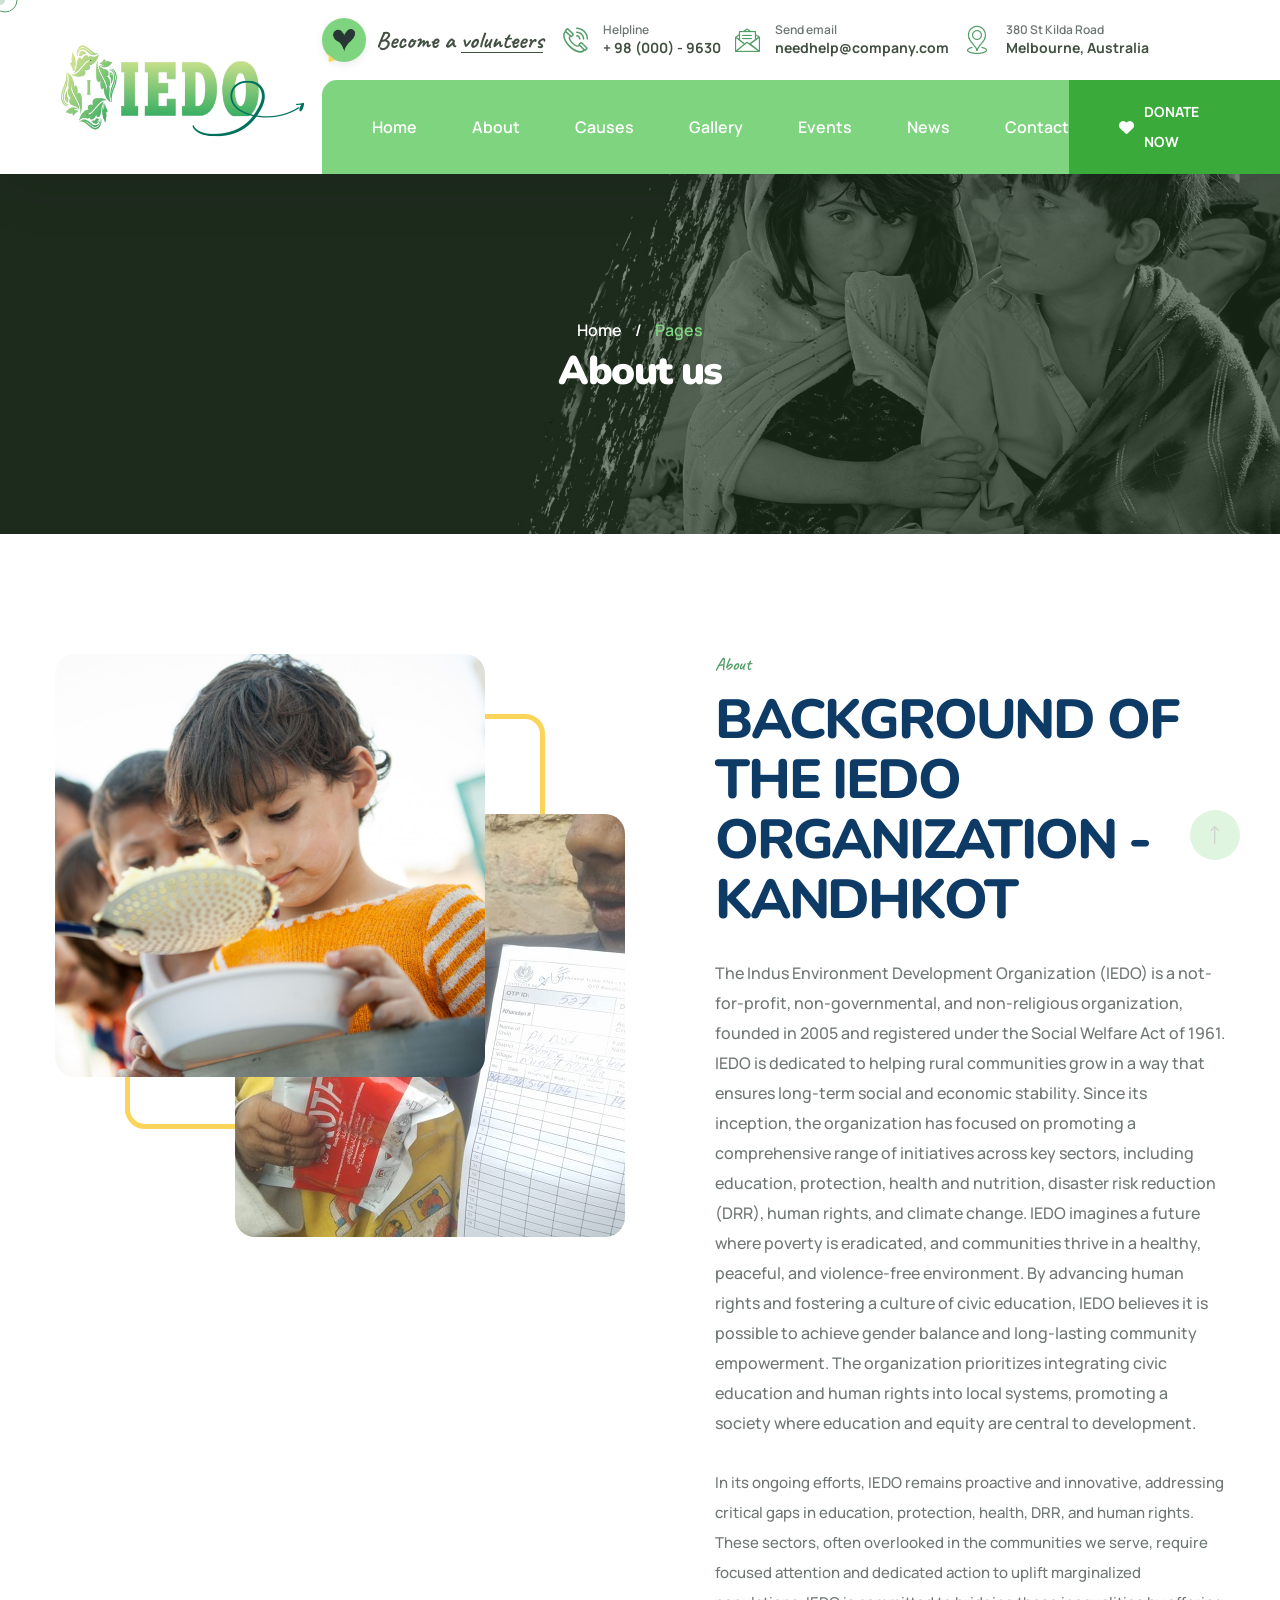
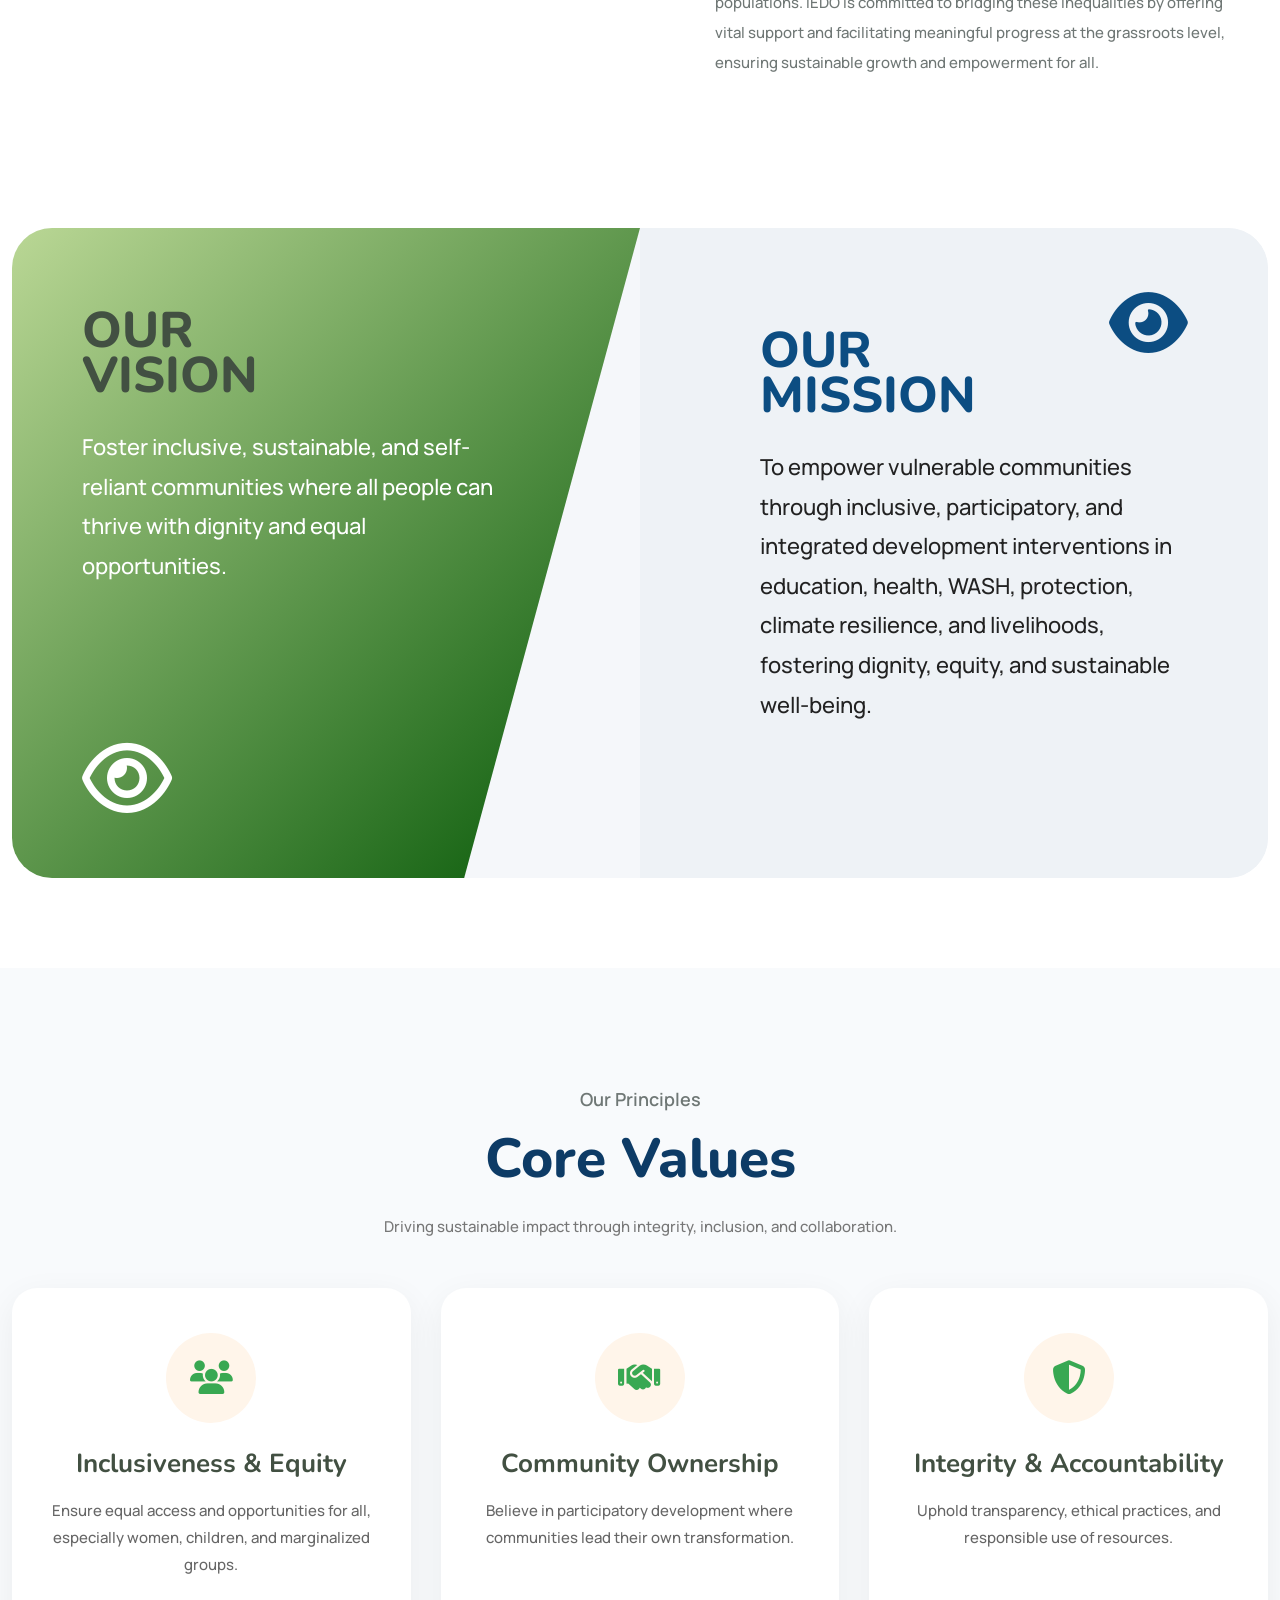
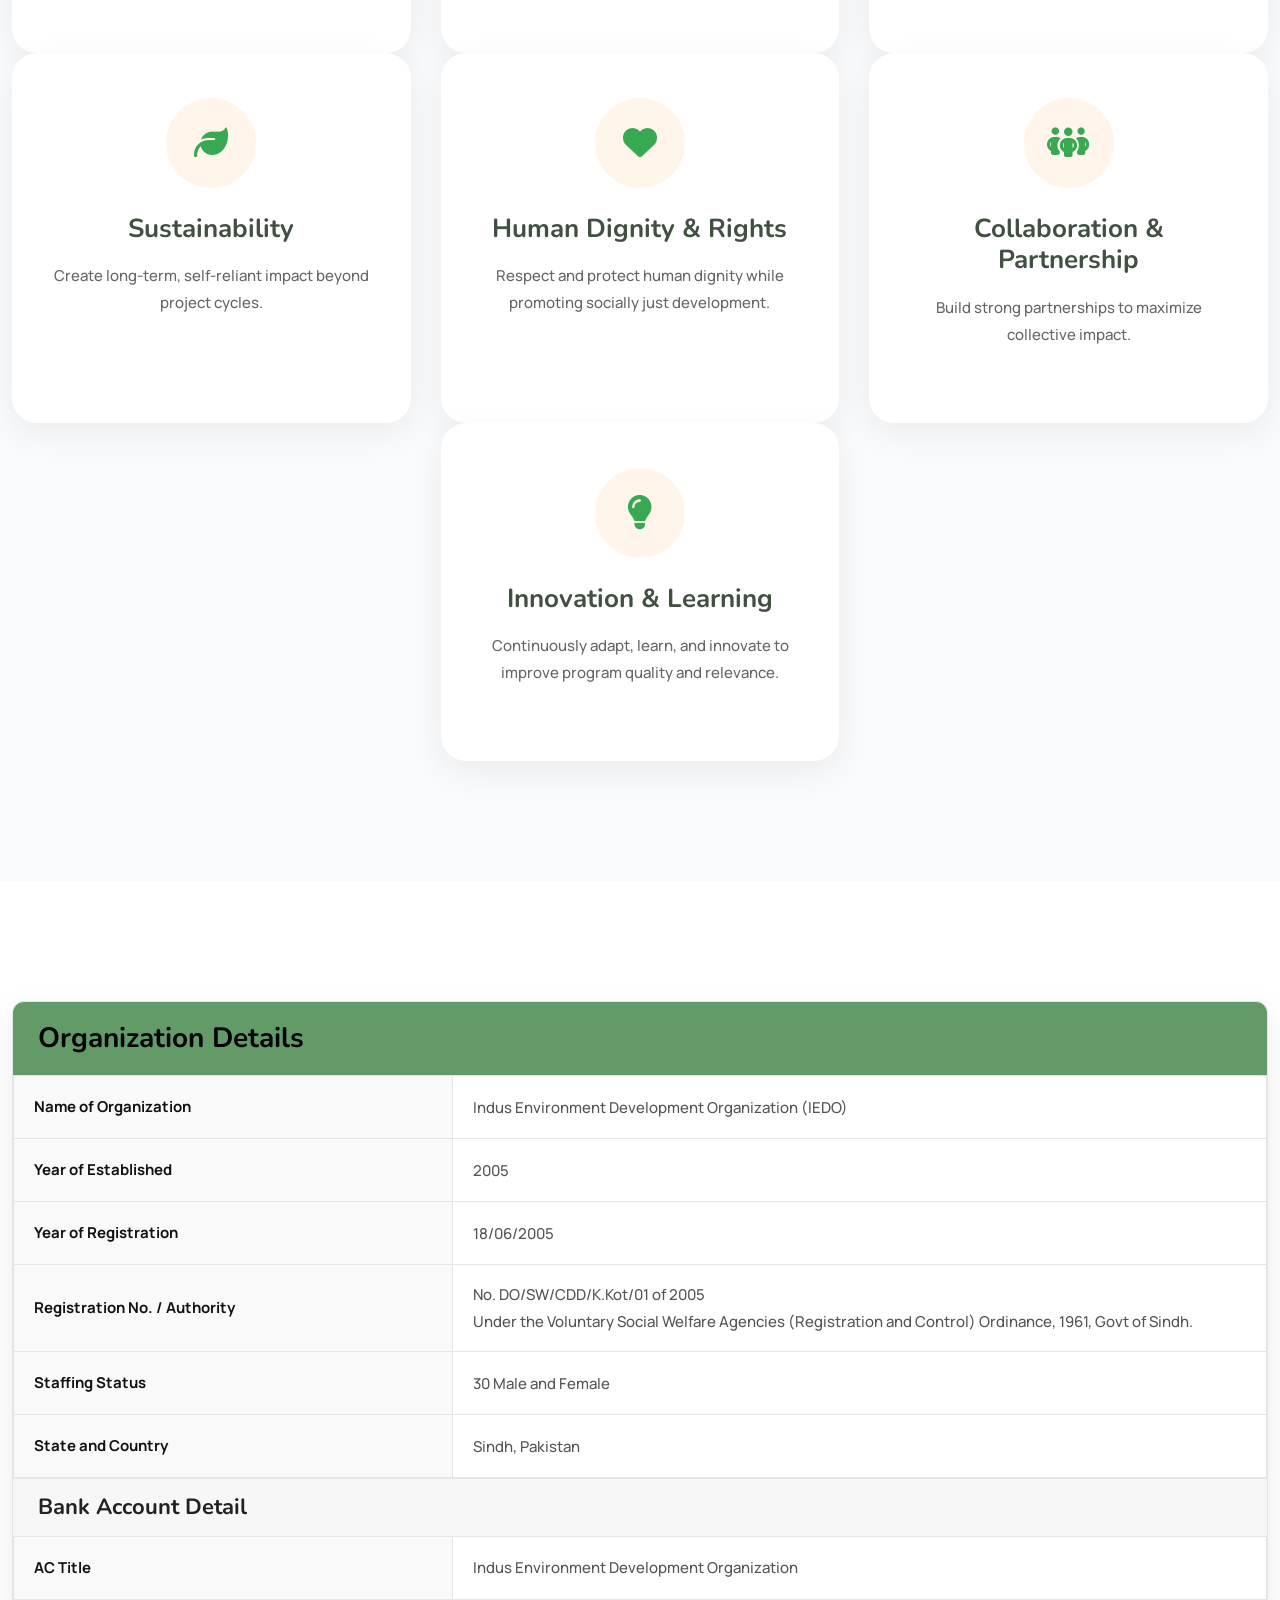
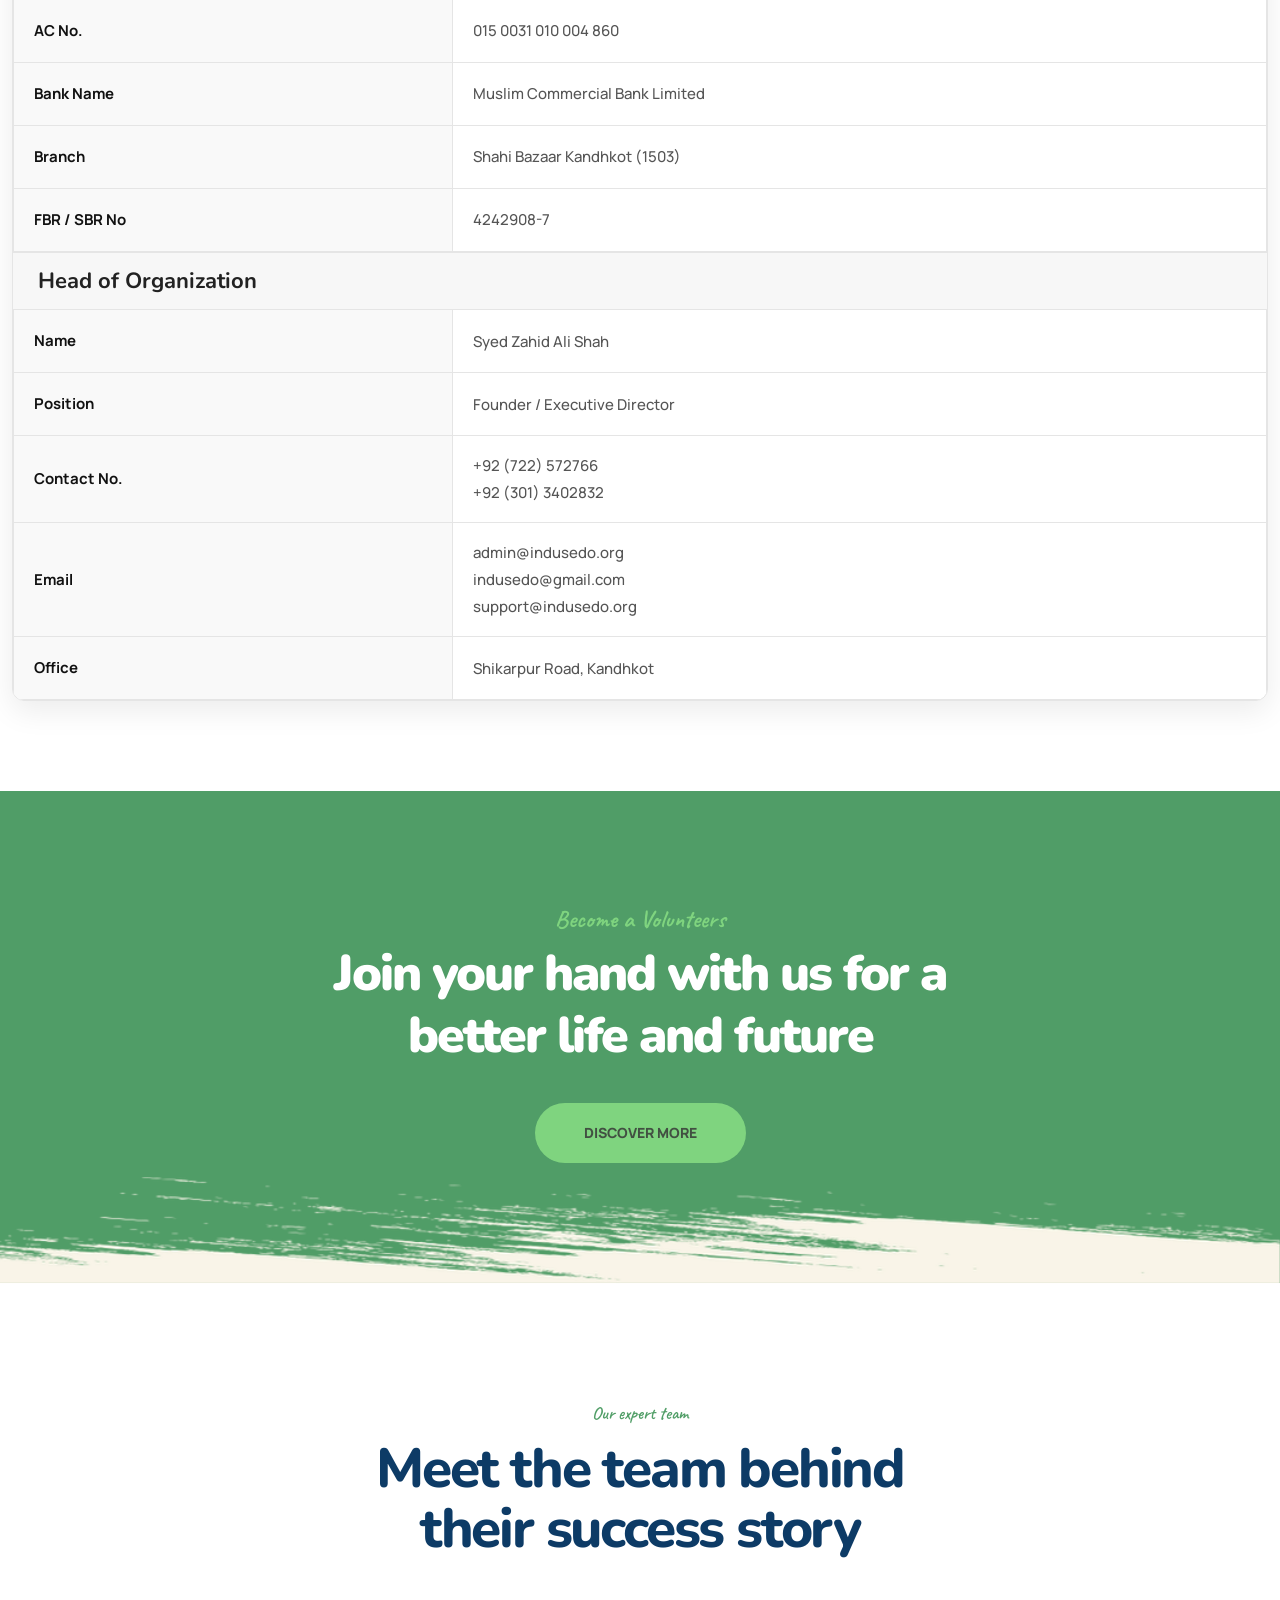
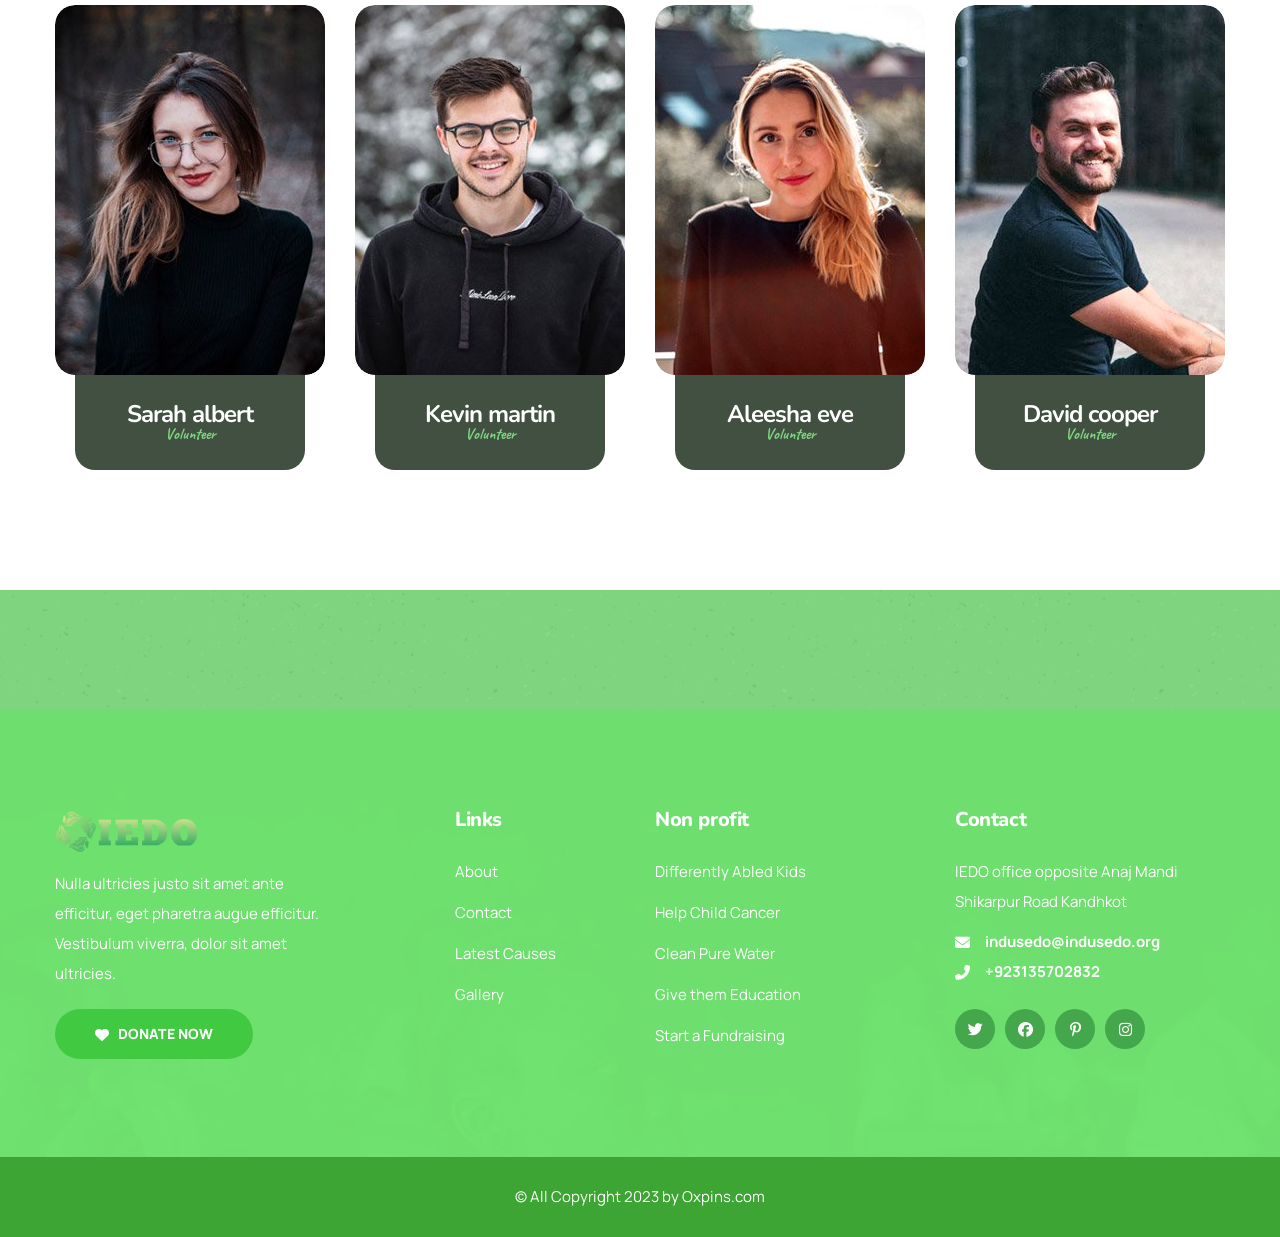
==== commit d4ff153e: "updated" ====
--- a/about.html
+++ b/about.html
@@ -505,7 +505,7 @@
 
         <!--Page Header Start-->
         <section class="page-header">
-            <div class="page-header-bg" style="background-image: url(assets/images/backgrounds/page-header-bg.jpg)">
+            <div class="page-header-bg" style="background-image: url(assets/images/gallery/slide2.jpg)">
             </div>
             <div class="container">
                 <div class="page-header__inner">
@@ -531,10 +531,10 @@
                         <div class="about-four__left">
                             <div class="about-four__img-box">
                                 <div class="about-four__img">
-                                    <img src="assets/images/resources/about-four-img-1.jpg" alt="">
+                                    <img src="assets/images/gallery/about.jpeg" class="responsive" alt="">
                                 </div>
                                 <div class="about-four__img-two">
-                                    <img src="assets/images/resources/about-four-img-2.jpg" alt="">
+                                    <img src="assets/images/resources/img5.jpeg" class="responsive" alt="">
                                 </div>
                                 <div class="about-four__border"></div>
                             </div>
@@ -886,7 +886,7 @@
                     style="background-image: url(assets/images/backgrounds/become-volunteer-one-bg.jpg);"></div>
             </div>
             <div class="become-volunteer-one__shape-1"
-                style="background-image: url(assets/images/shapes/become-volunteer-shape-1.png);"></div>
+                 style="background-image: url(assets/images/shapes/become-volunteer-shape-1.png);"></div>
             <div class="container">
                 <div class="become-volunteer-one__inner">
                     <p class="become-volunteer-one__sub-title">Become a Volunteers</p>
@@ -1023,40 +1023,19 @@
                         }}'>
                     <div class="swiper-wrapper">
                         <div class="swiper-slide">
-                            <img src="assets/images/brand/brand-1-1.png" alt="">
+                            <img src="https://indusedo.org/wp-content/uploads/2025/02/1.jpg" alt="">
                         </div><!-- /.swiper-slide -->
                         <div class="swiper-slide">
-                            <img src="assets/images/brand/brand-1-2.png" alt="">
+                            <img src="https://indusedo.org/wp-content/uploads/2025/02/2.jpg" alt="">
                         </div><!-- /.swiper-slide -->
                         <div class="swiper-slide">
-                            <img src="assets/images/brand/brand-1-3.png" alt="">
+                            <img src="https://indusedo.org/wp-content/uploads/2025/02/3.jpg" alt="">
                         </div><!-- /.swiper-slide -->
                         <div class="swiper-slide">
-                            <img src="assets/images/brand/brand-1-4.png" alt="">
+                            <img src="https://indusedo.org/wp-content/uploads/2025/02/4.jpg" alt="">
                         </div><!-- /.swiper-slide -->
                         <div class="swiper-slide">
-                            <img src="assets/images/brand/brand-1-5.png" alt="">
-                        </div><!-- /.swiper-slide -->
-                        <div class="swiper-slide">
-                            <img src="assets/images/brand/brand-1-6.png" alt="">
-                        </div><!-- /.swiper-slide -->
-                        <div class="swiper-slide">
-                            <img src="assets/images/brand/brand-1-1.png" alt="">
-                        </div><!-- /.swiper-slide -->
-                        <div class="swiper-slide">
-                            <img src="assets/images/brand/brand-1-2.png" alt="">
-                        </div><!-- /.swiper-slide -->
-                        <div class="swiper-slide">
-                            <img src="assets/images/brand/brand-1-3.png" alt="">
-                        </div><!-- /.swiper-slide -->
-                        <div class="swiper-slide">
-                            <img src="assets/images/brand/brand-1-4.png" alt="">
-                        </div><!-- /.swiper-slide -->
-                        <div class="swiper-slide">
-                            <img src="assets/images/brand/brand-1-5.png" alt="">
-                        </div><!-- /.swiper-slide -->
-                        <div class="swiper-slide">
-                            <img src="assets/images/brand/brand-1-6.png" alt="">
+                            <img src="https://indusedo.org/wp-content/uploads/2025/02/5.jpg" alt="">
                         </div><!-- /.swiper-slide -->
                     </div>
                 </div>
--- a/assets/css/oxpins.css
+++ b/assets/css/oxpins.css
@@ -24,7 +24,7 @@
   --oxpins-gray-rgb: 111, 119, 117;
   --oxpins-white: #ffffff;
   --oxpins-white-rgb: 255, 255, 255;
-  --oxpins-base: #00715d;
+  --oxpins-base: #007122af;
   --oxpins-base-rgb: 0, 113, 93;
   --oxpins-black: #425042;
   --oxpins-black-rgb: 40, 55, 52;
@@ -3443,7 +3443,7 @@
   left: 0;
   right: 0;
   bottom: 0;
-  background-color: var(--oxpins-base);
+     background-color: #007122af;
   z-index: -1;
 }
 
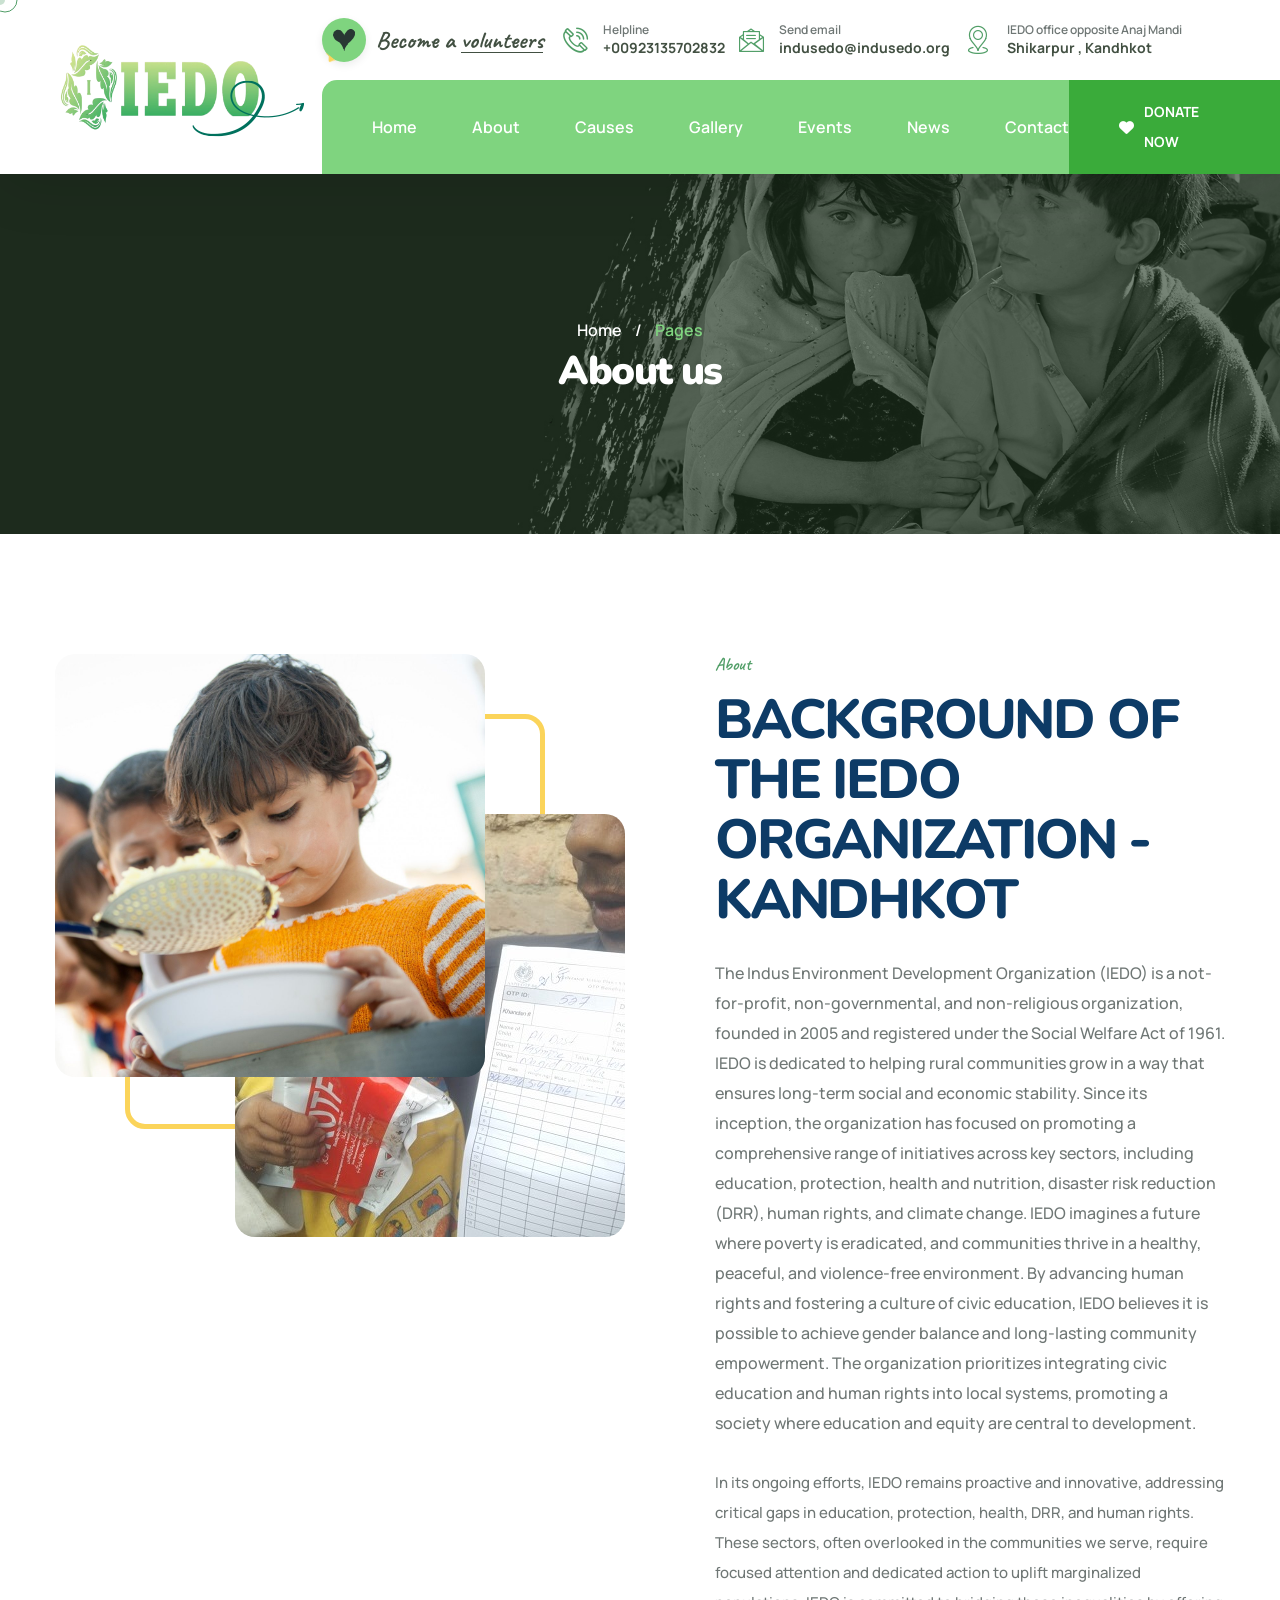
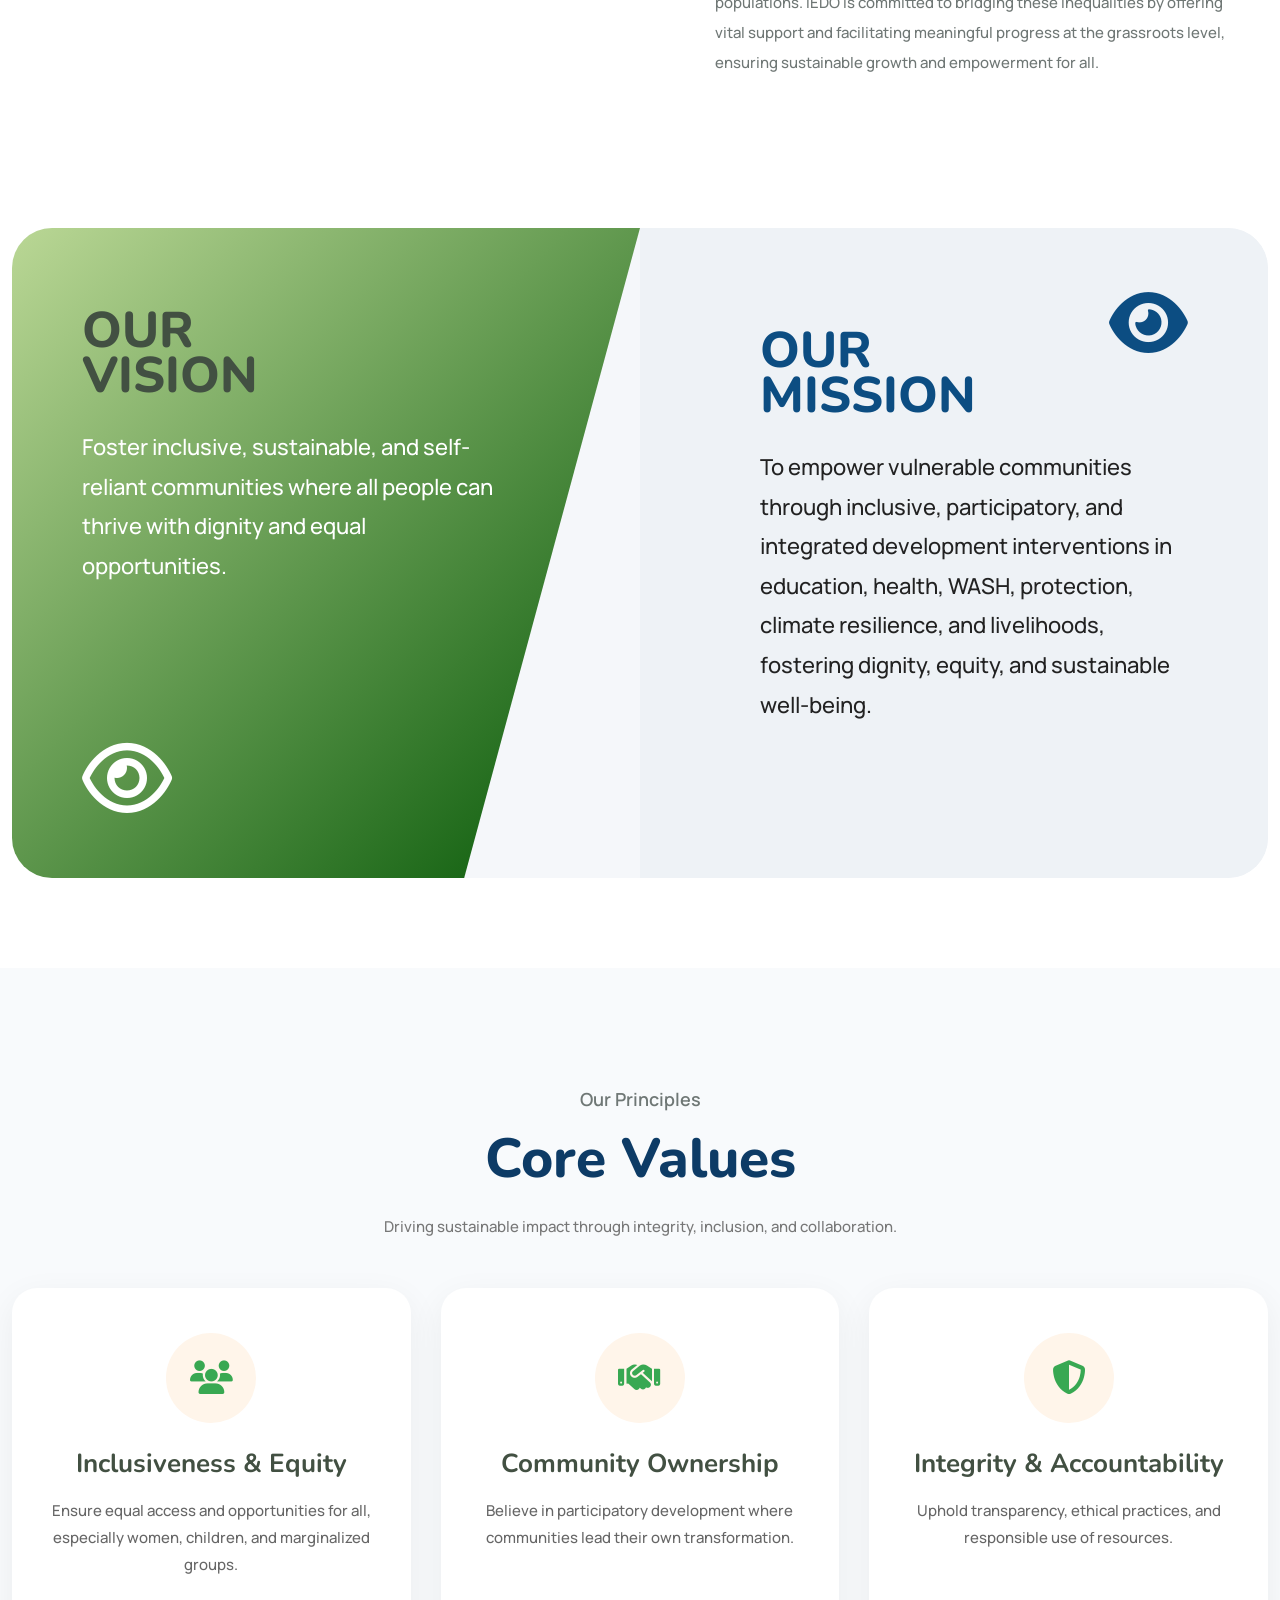
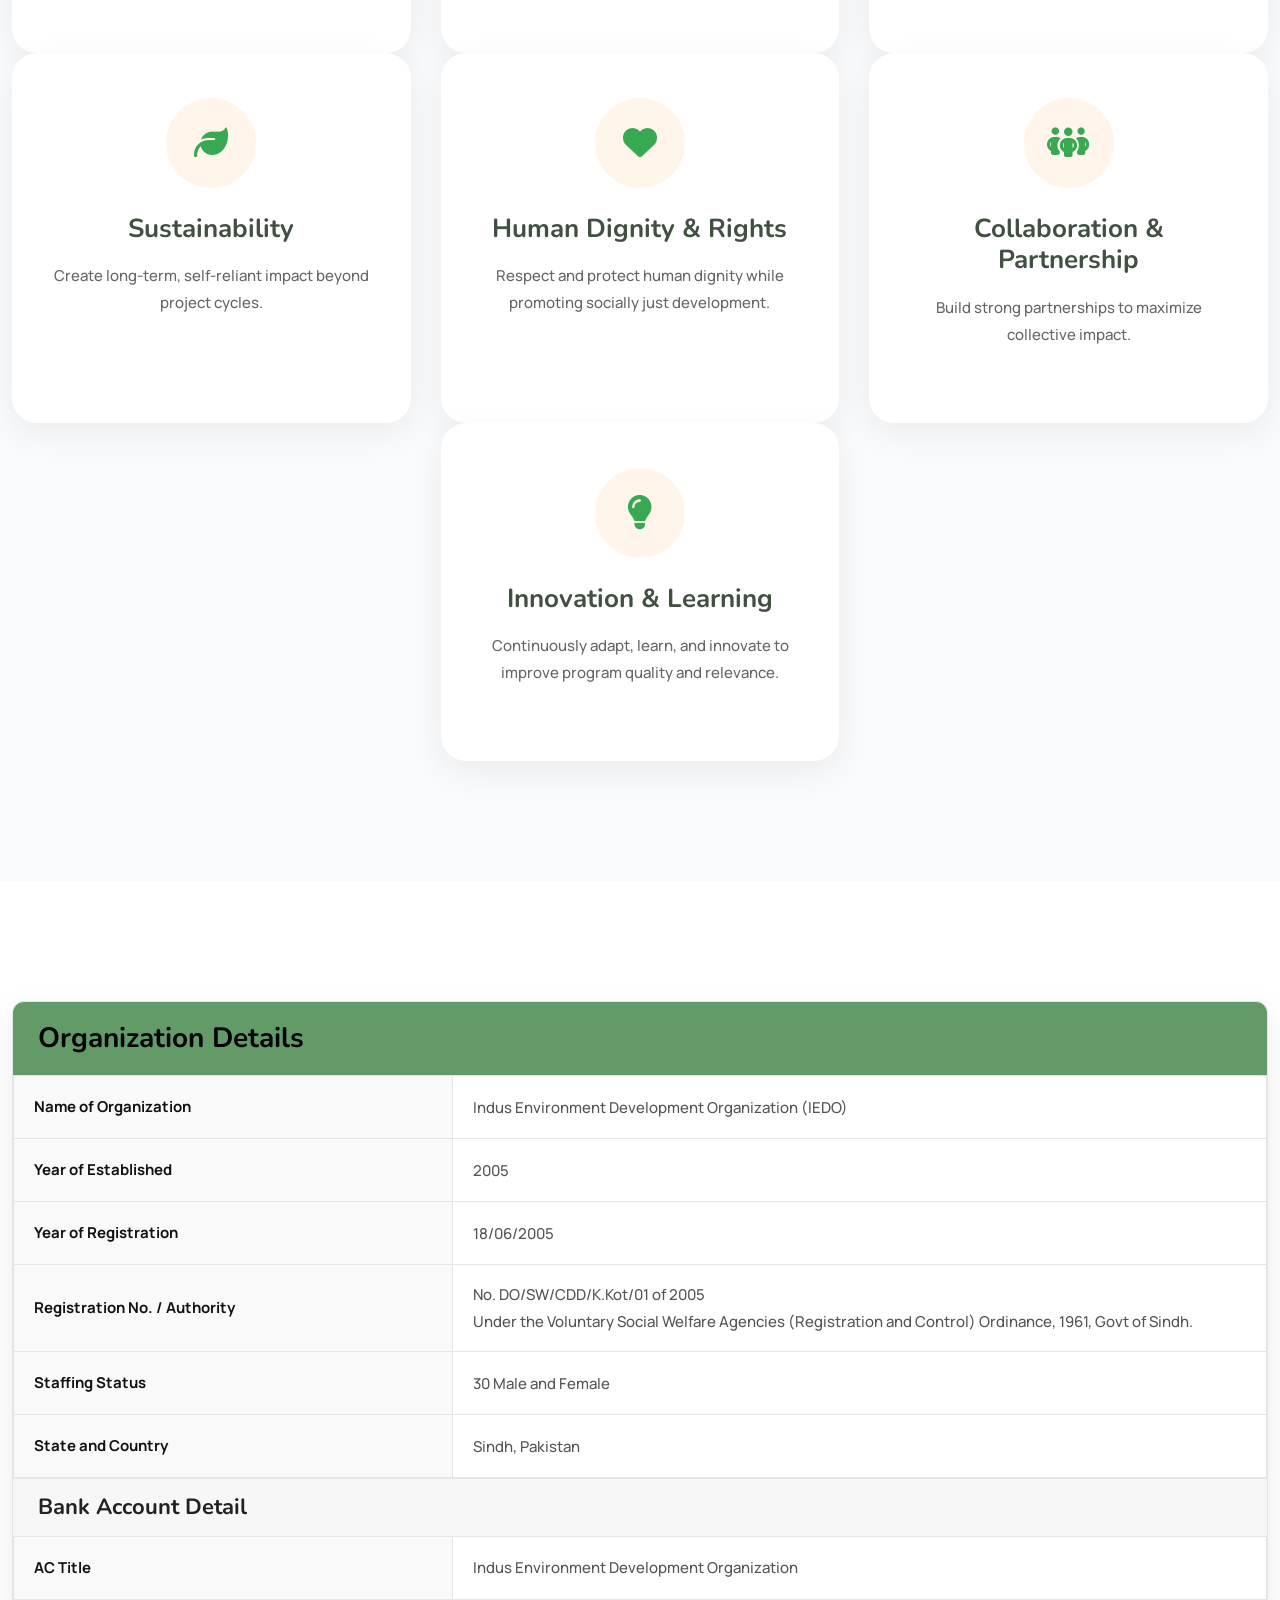
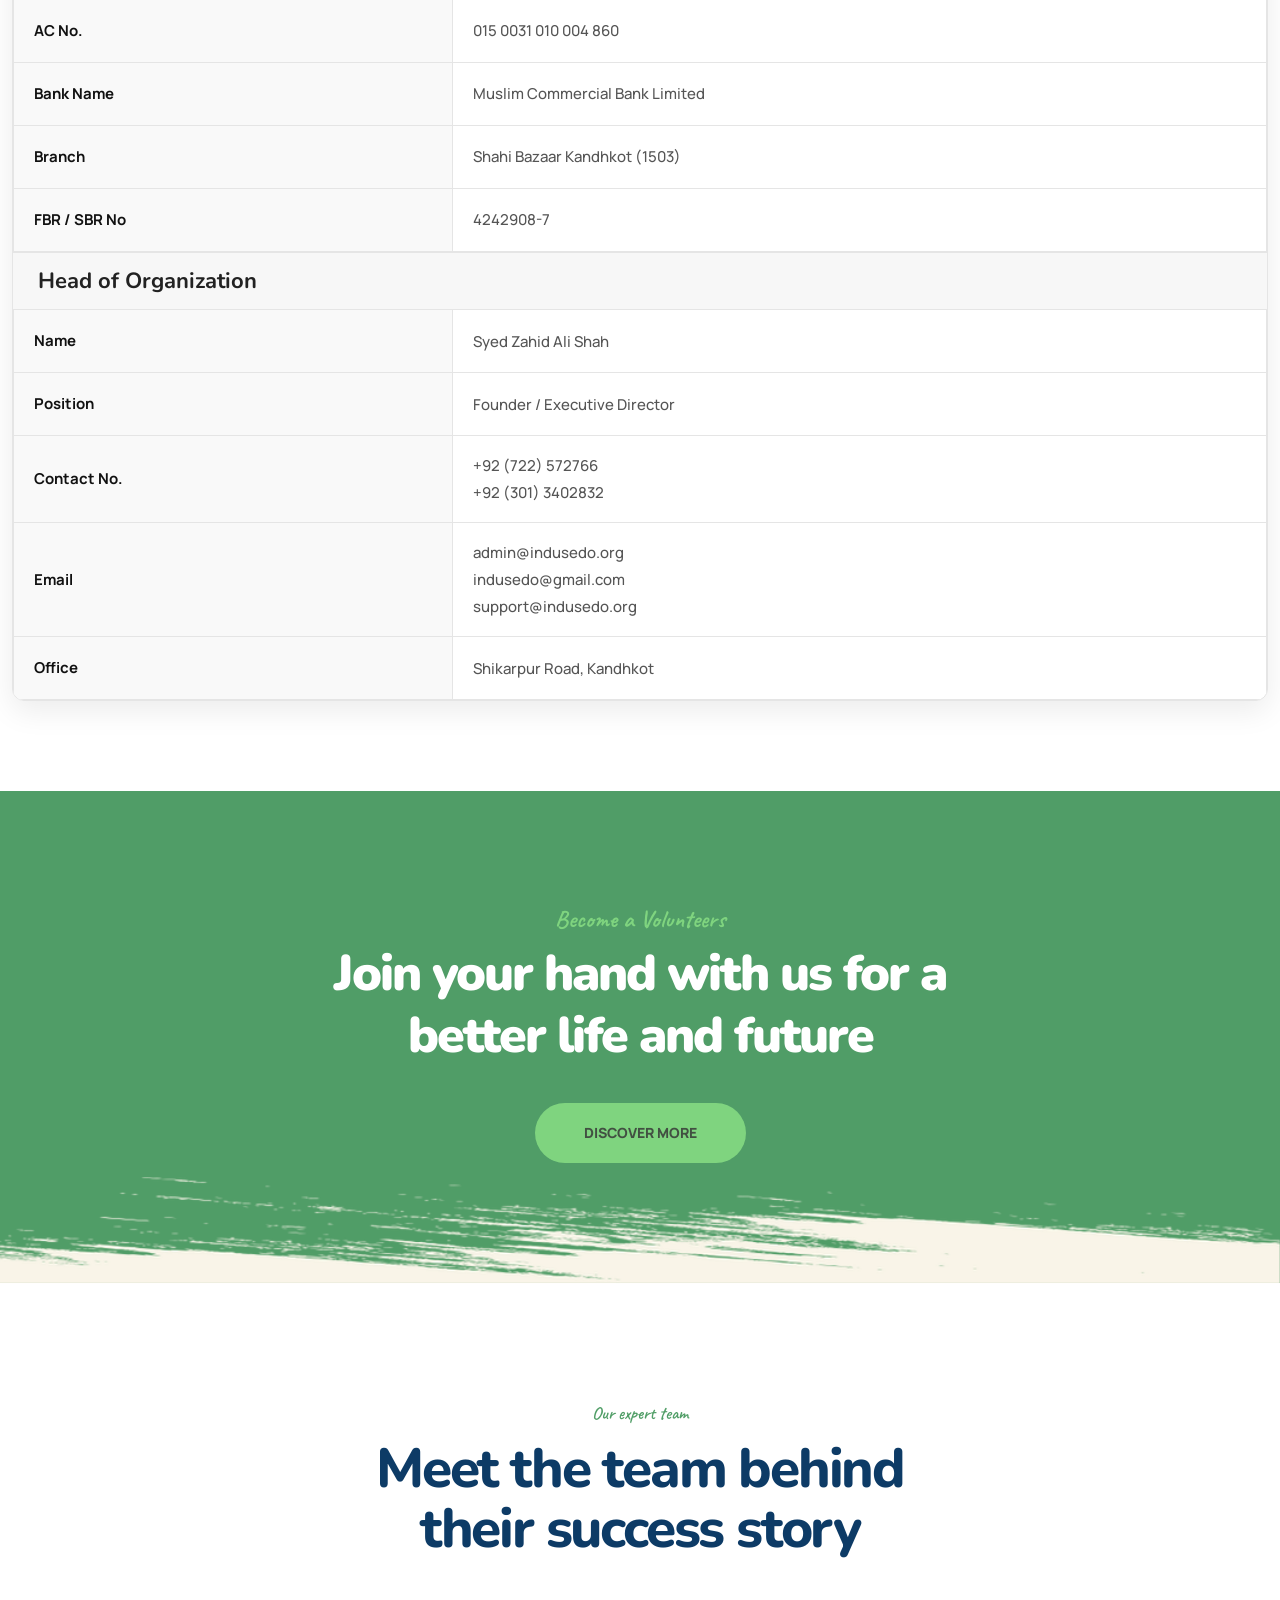
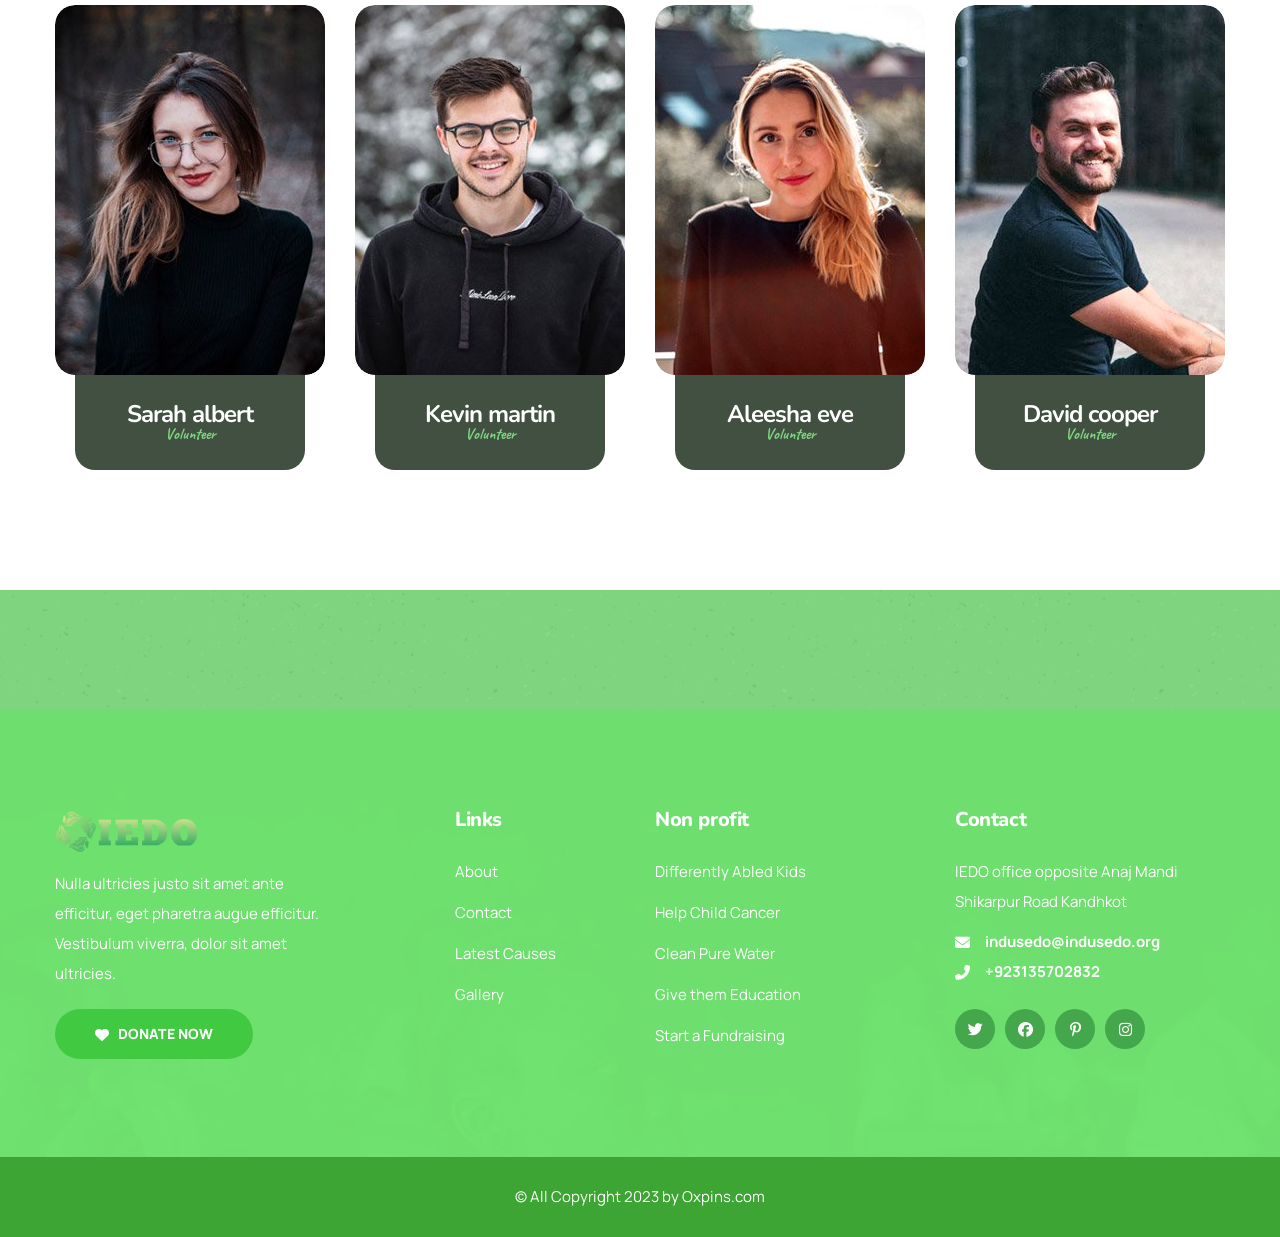
==== commit 658fc1e8: "updated" ====
--- a/about.html
+++ b/about.html
@@ -416,7 +416,7 @@
                                                 </div>
                                                 <div class="content">
                                                     <p>Helpline</p>
-                                                    <h5><a href="tel:980009630">+ 98 (000) - 9630</a></h5>
+                                                    <h5><a href="tel:980009630">+00923135702832</a></h5>
                                                 </div>
                                             </li>
                                             <li>
@@ -425,7 +425,7 @@
                                                 </div>
                                                 <div class="content">
                                                     <p>Send email</p>
-                                                    <h5><a href="mailto:needhelp@company.com">needhelp@company.com</a>
+                                                    <h5><a href="mailto:indusedo@indusedo.org">indusedo@indusedo.org</a>
                                                     </h5>
                                                 </div>
                                             </li>
@@ -434,8 +434,8 @@
                                                     <span class="icon-location"></span>
                                                 </div>
                                                 <div class="content">
-                                                    <p>380 St Kilda Road</p>
-                                                    <h5>Melbourne, Australia</h5>
+                                                    <p>IEDO office opposite Anaj Mandi</p>
+                                                    <h5>Shikarpur , Kandhkot</h5>
                                                 </div>
                                             </li>
                                         </ul>
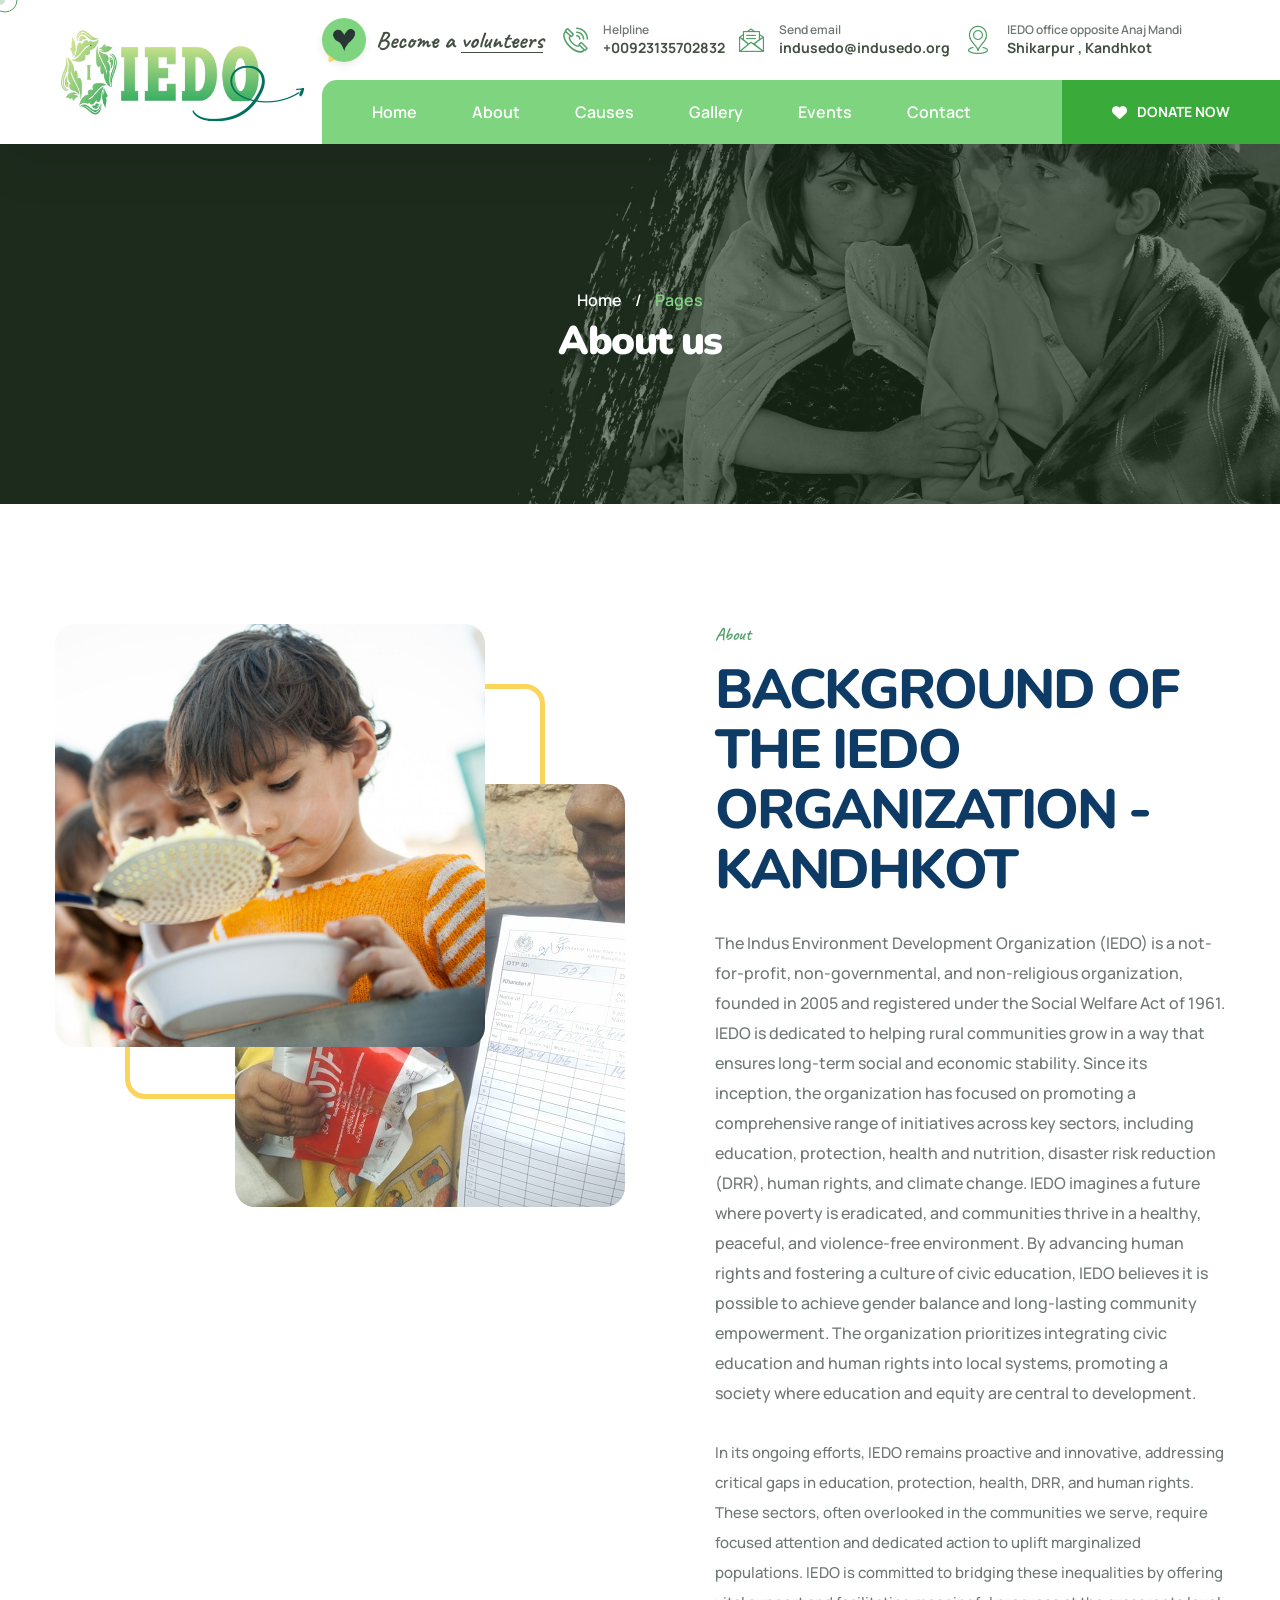
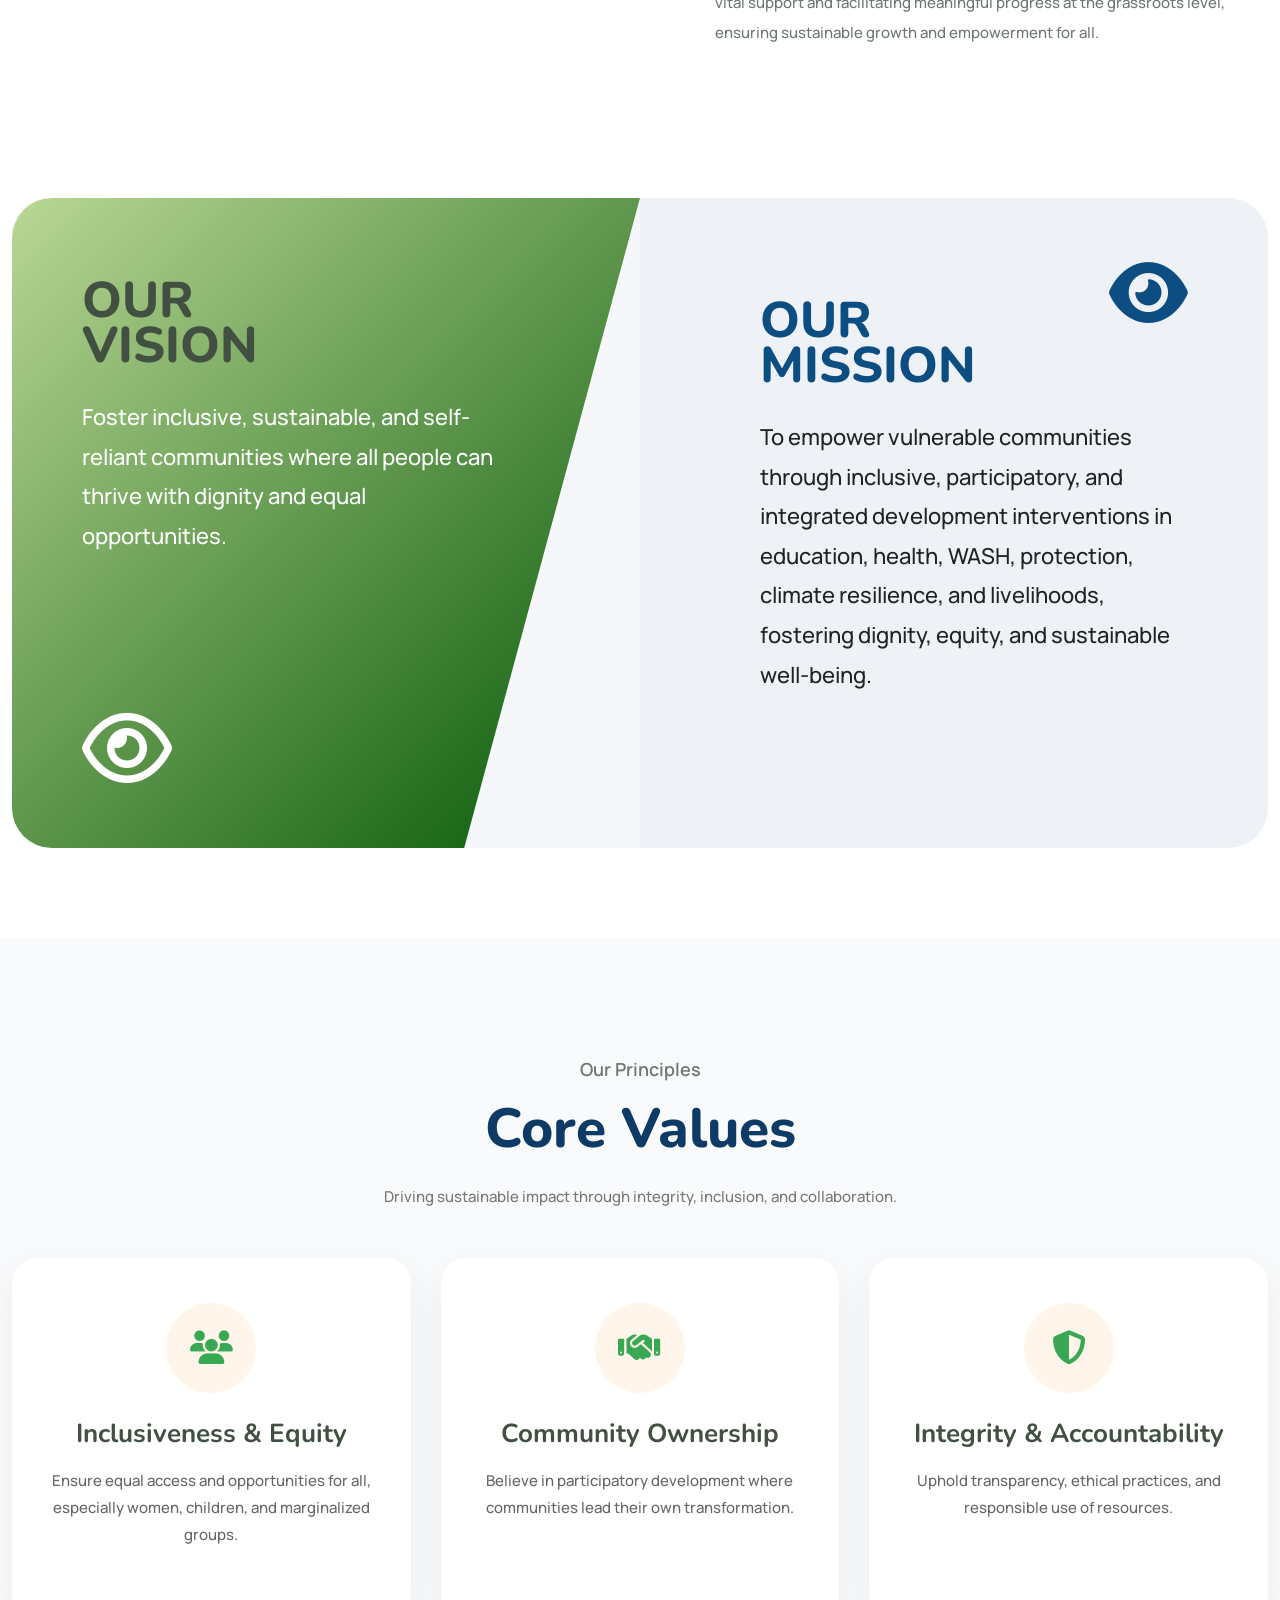
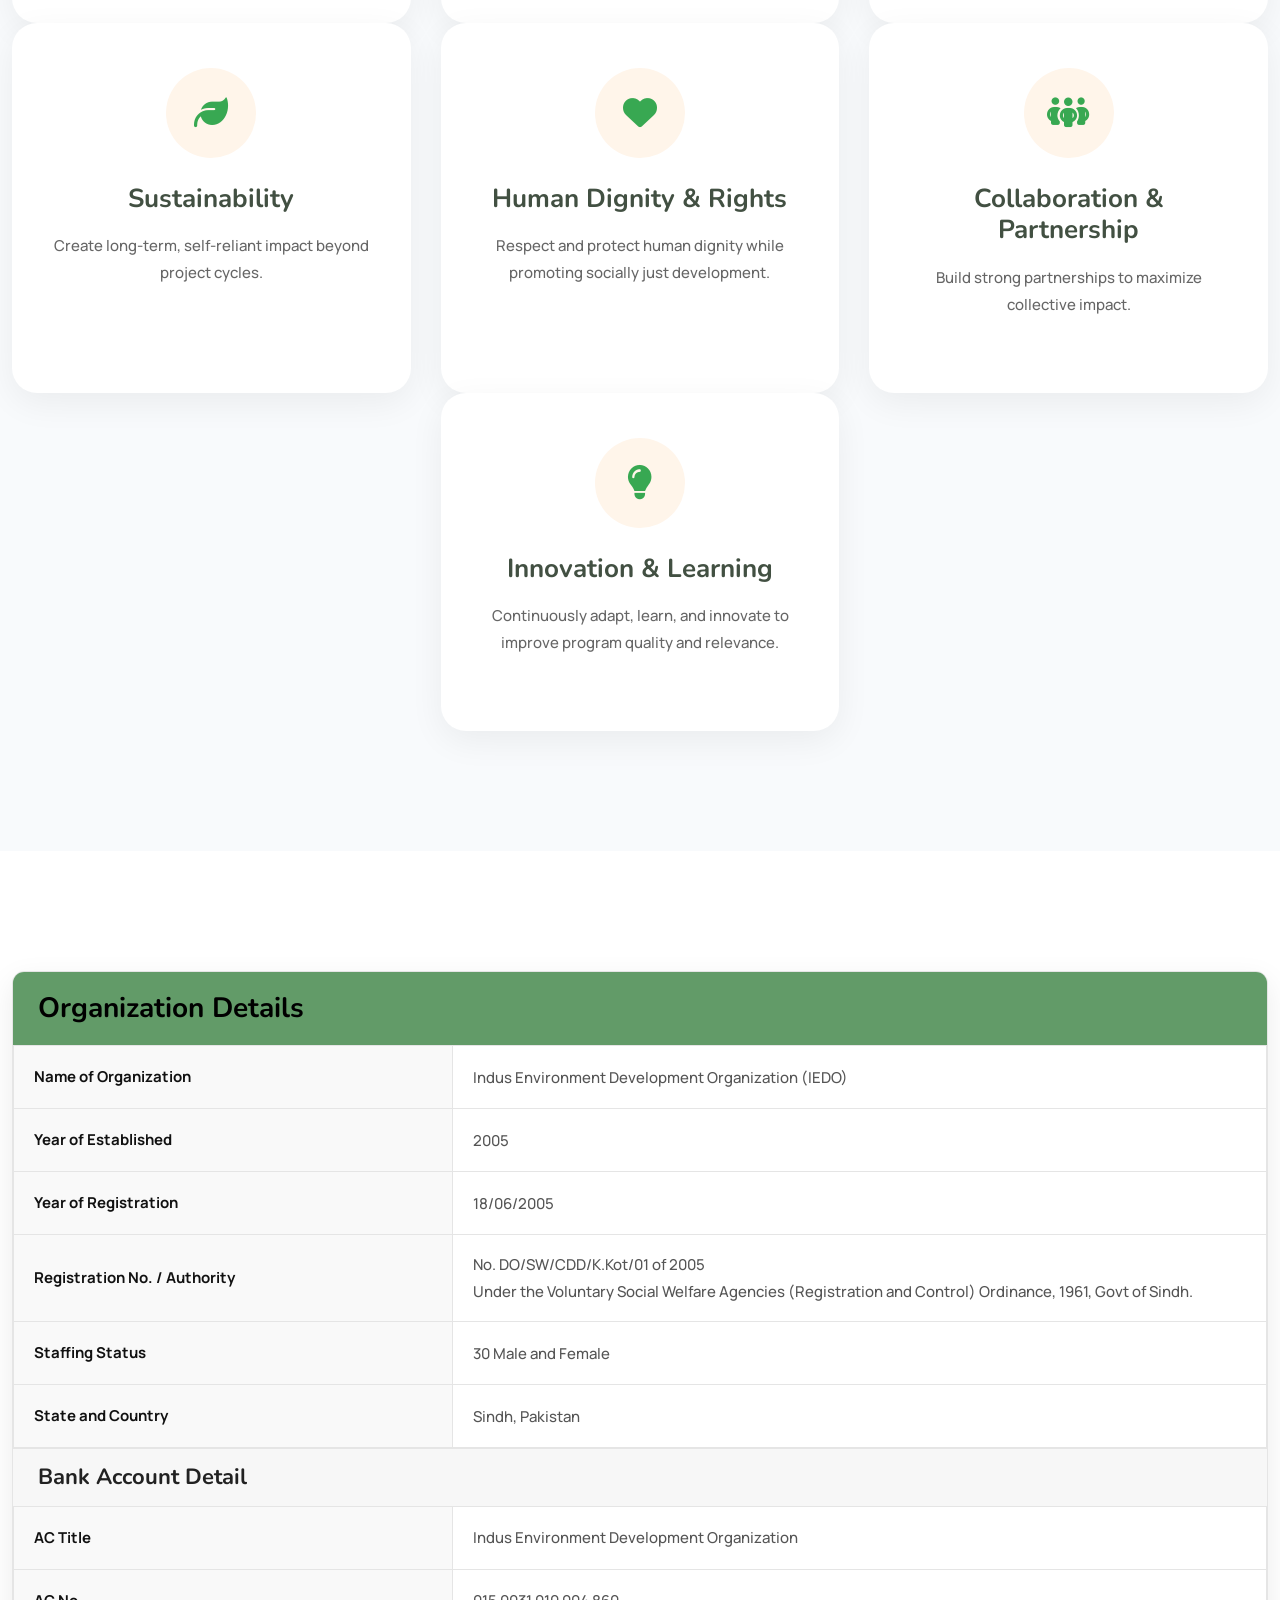
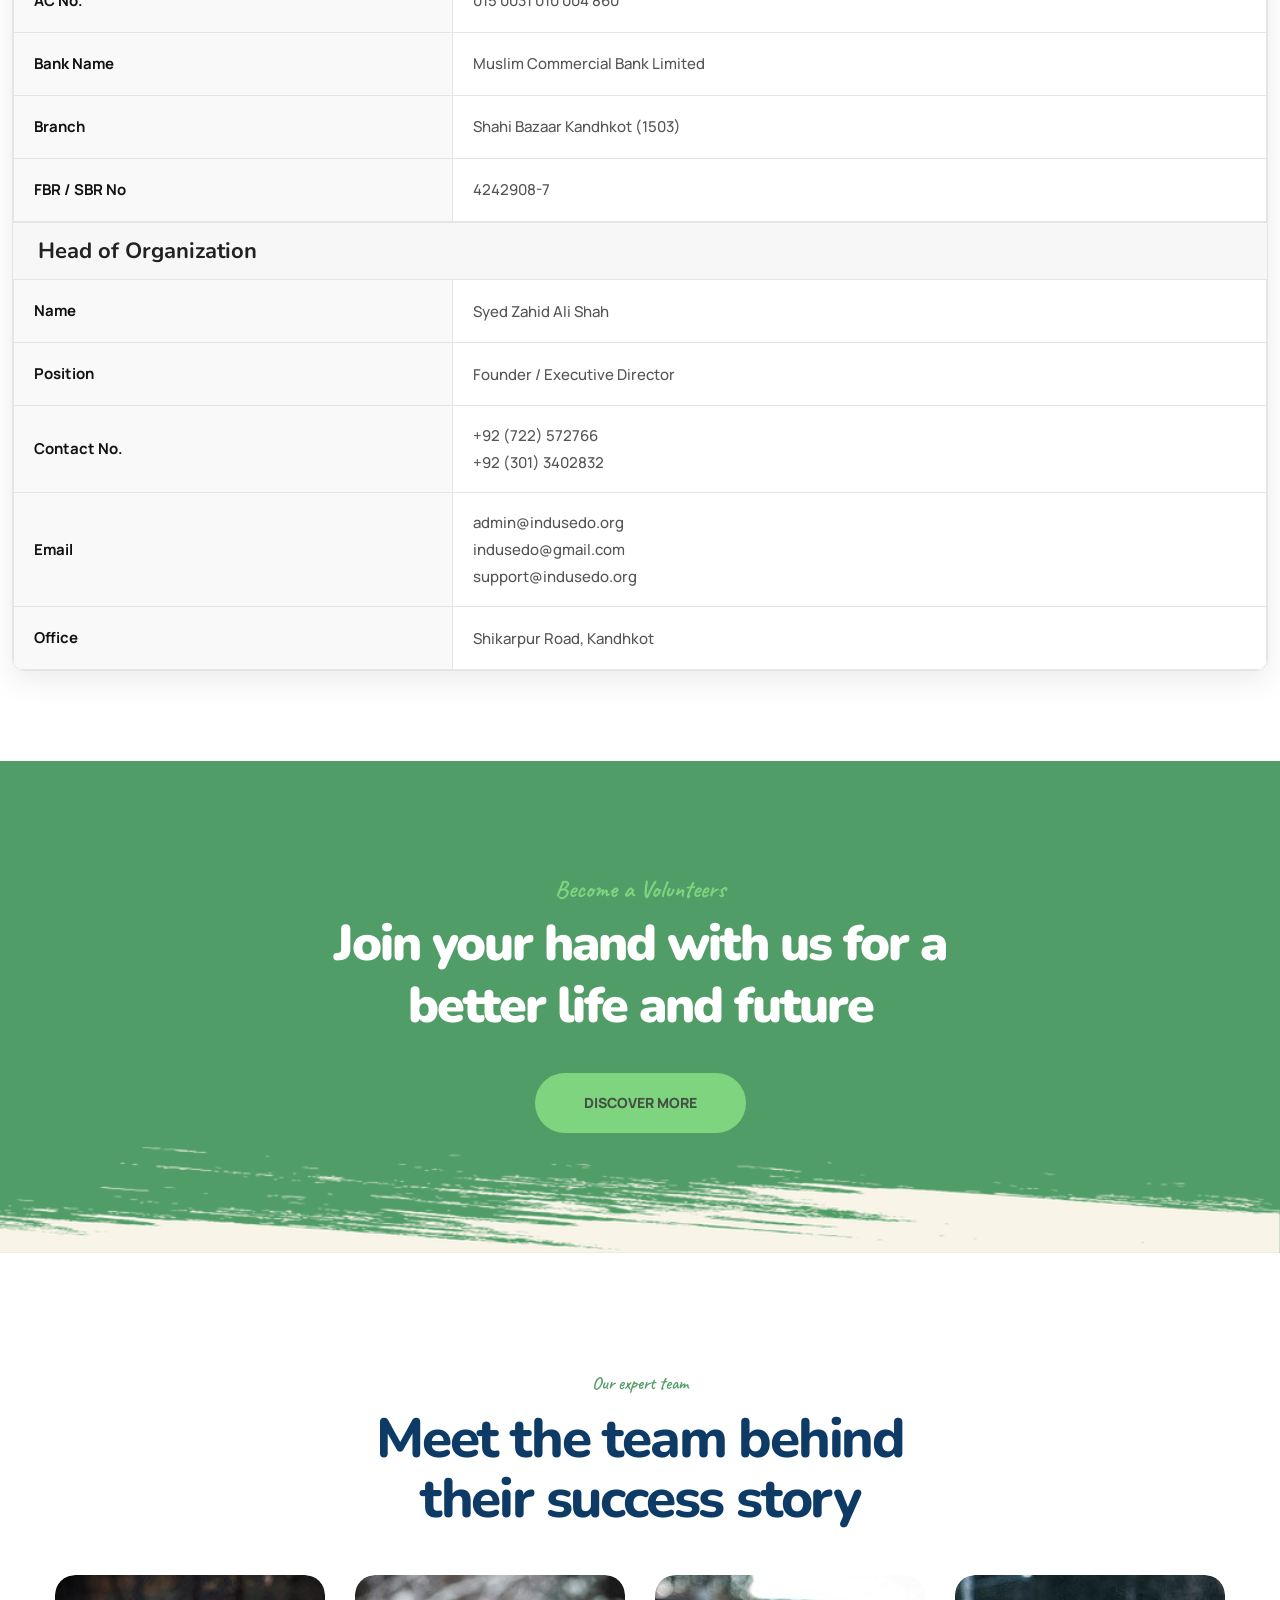
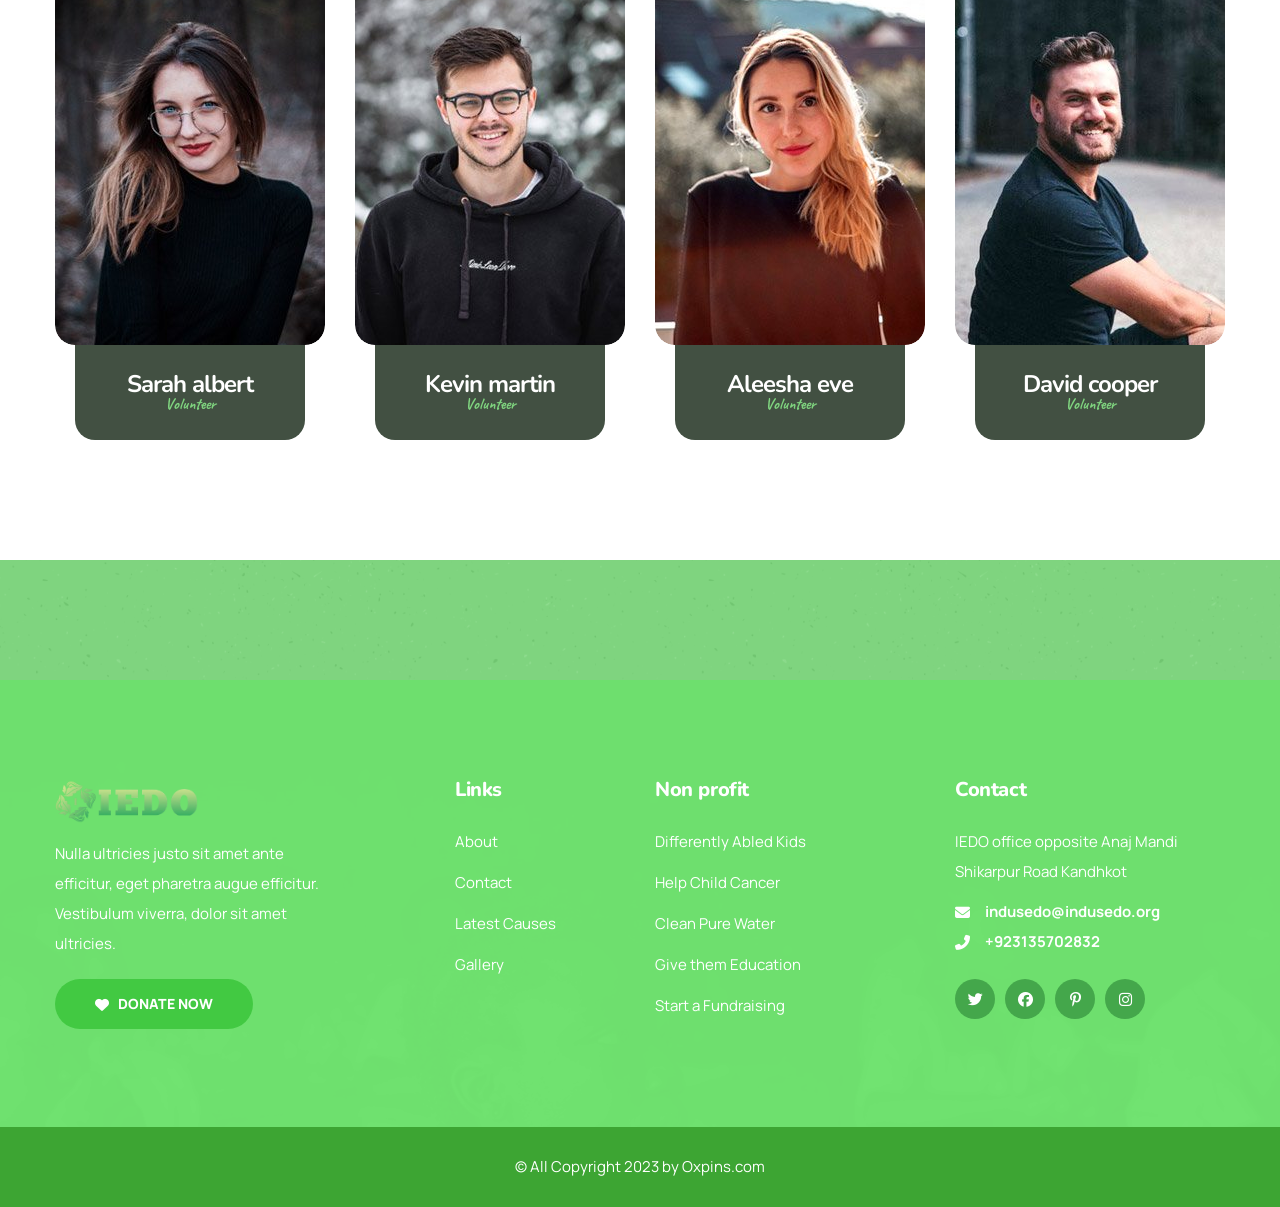
==== commit 8385f5ea: "updated" ====
--- a/about.html
+++ b/about.html
@@ -471,11 +471,6 @@
 
                                         <li>
                                             <a href="events.html">Events</a>
-                                        </li>
-
-
-                                        <li>
-                                            <a href="news.html">News</a>
                                         </li>
 
                                         <li>
